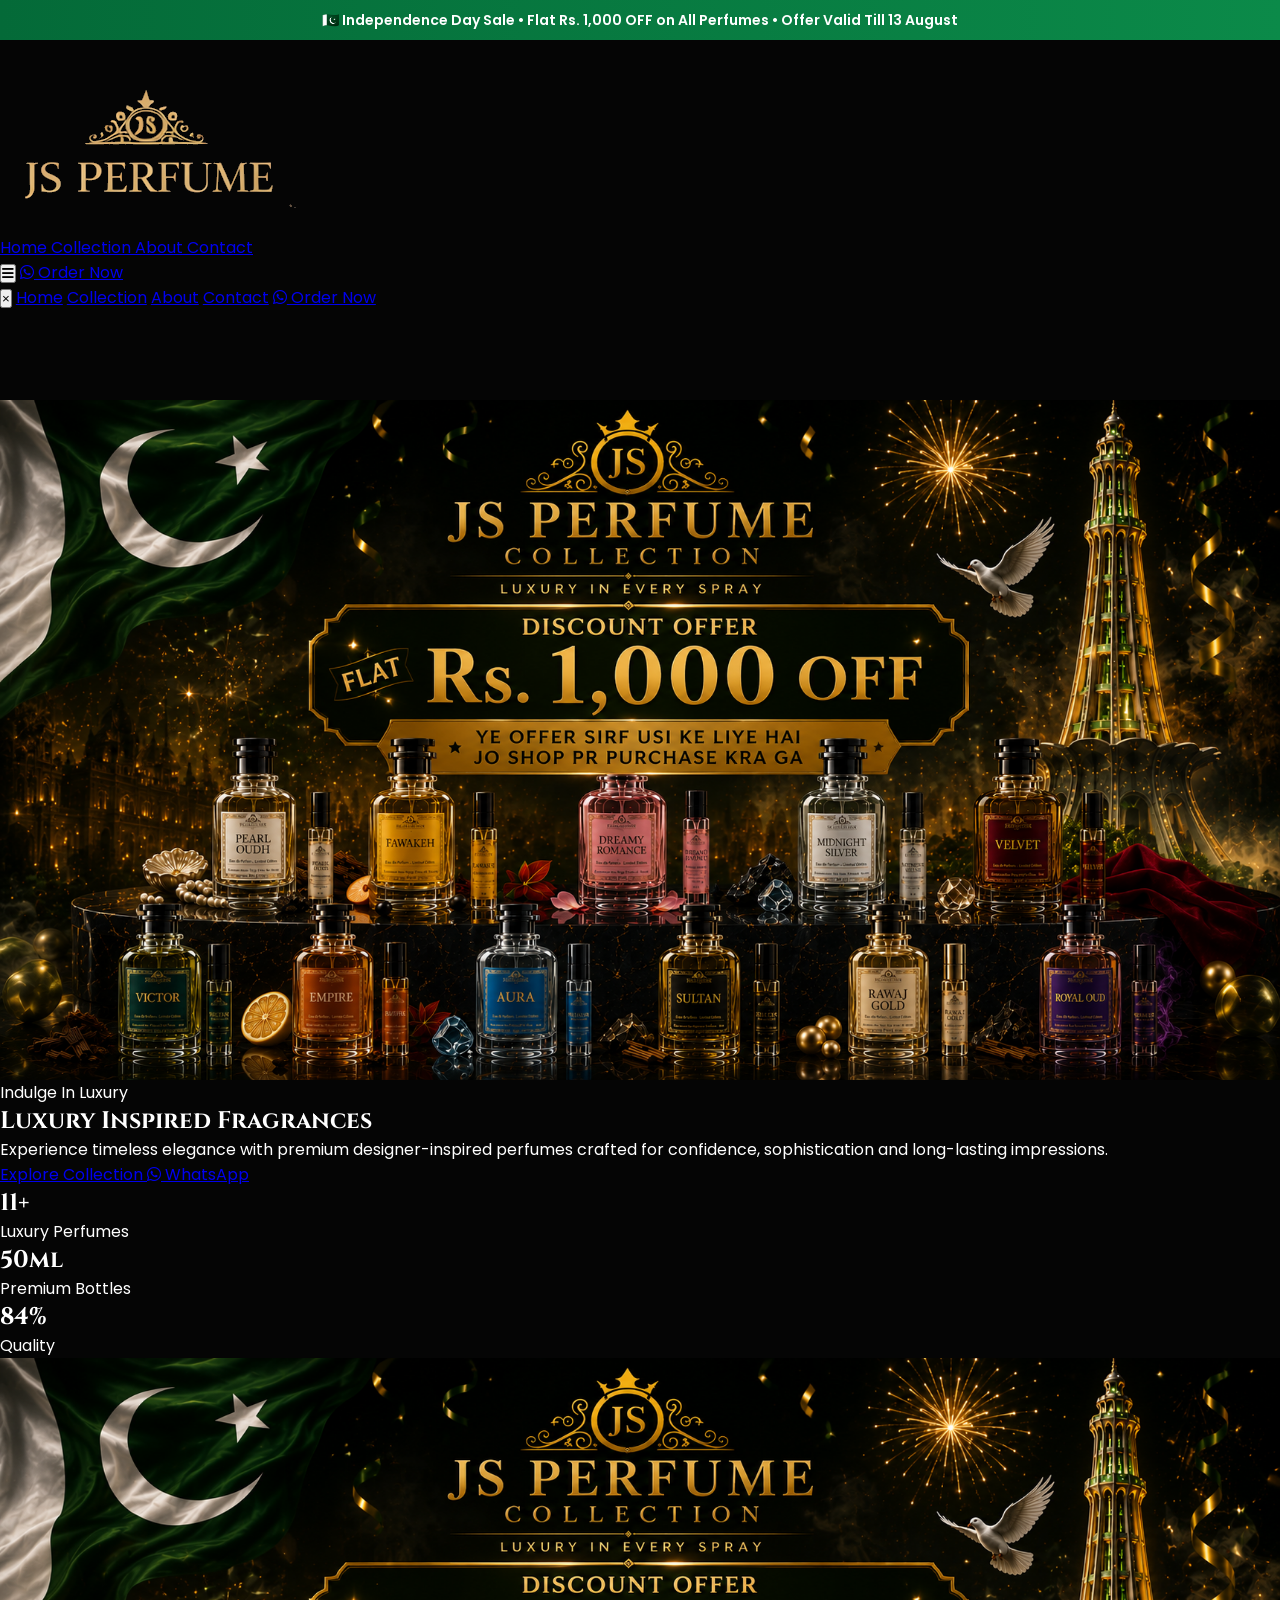
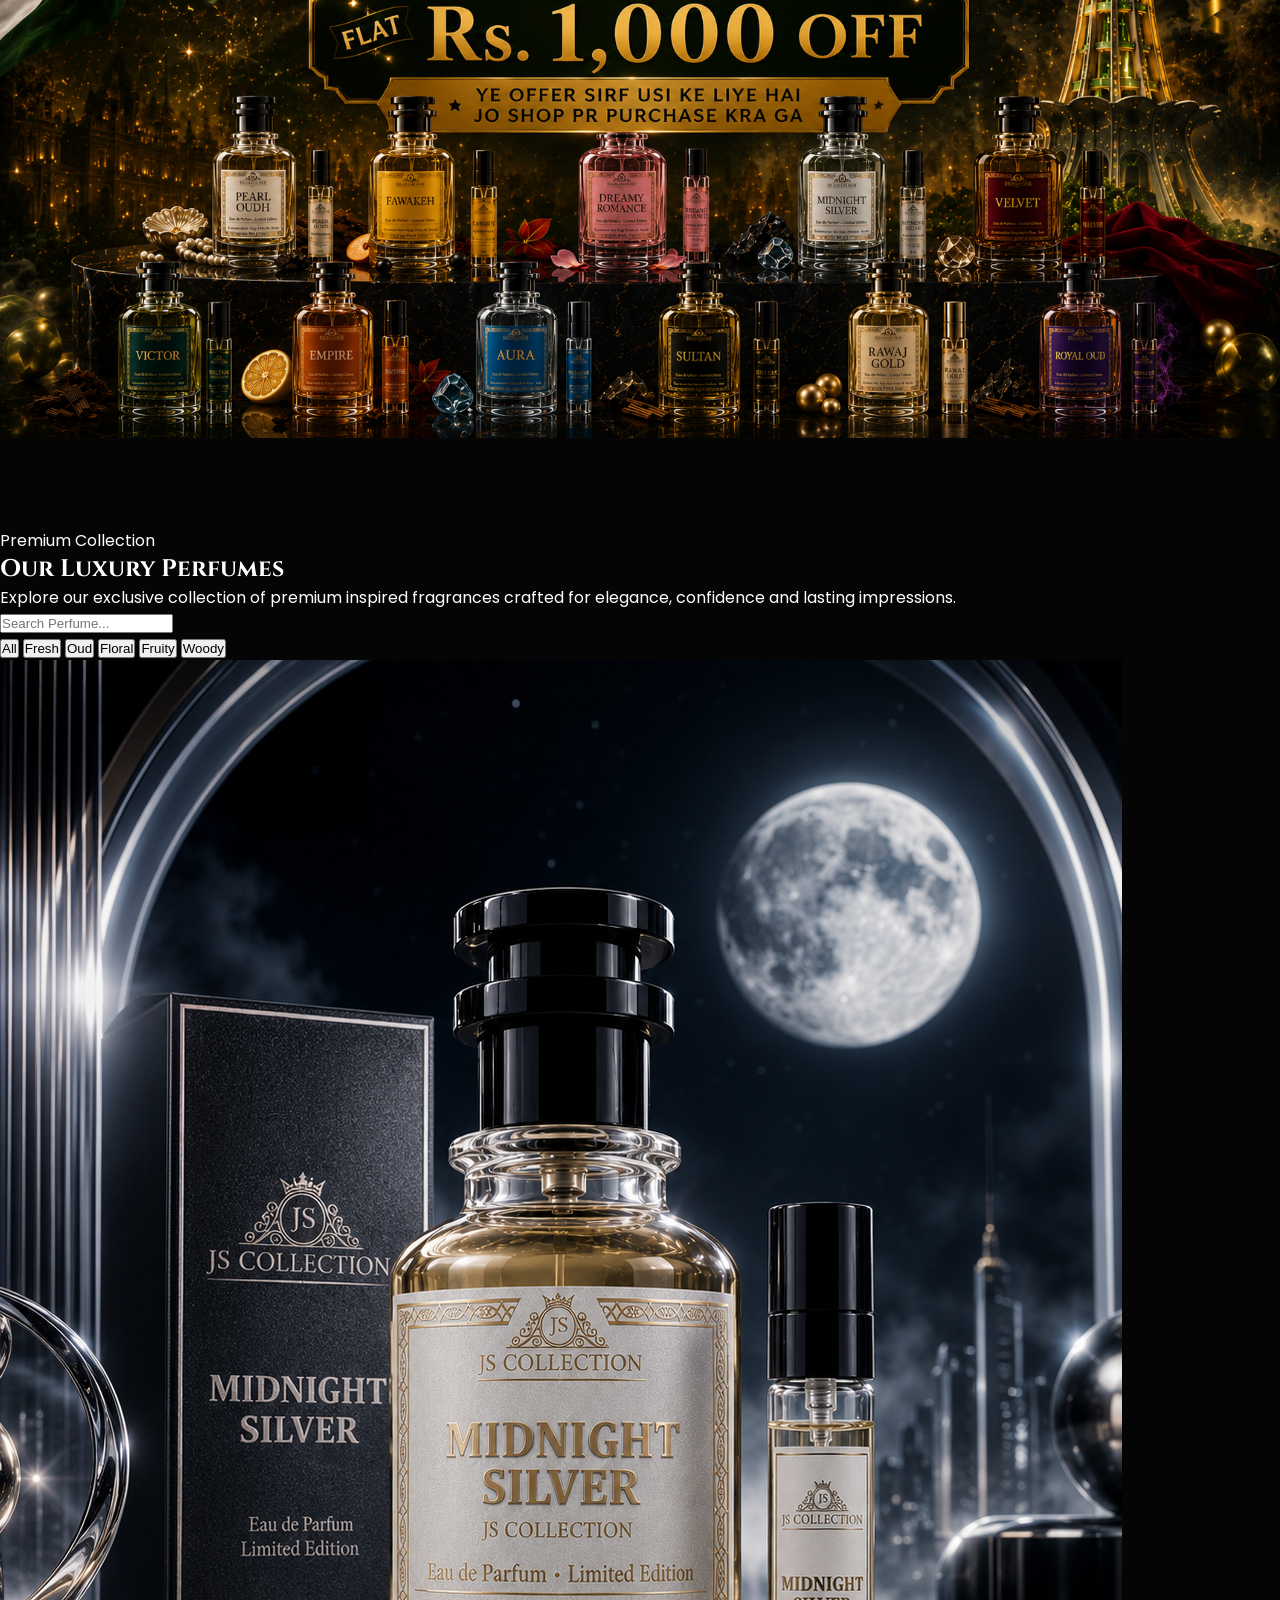
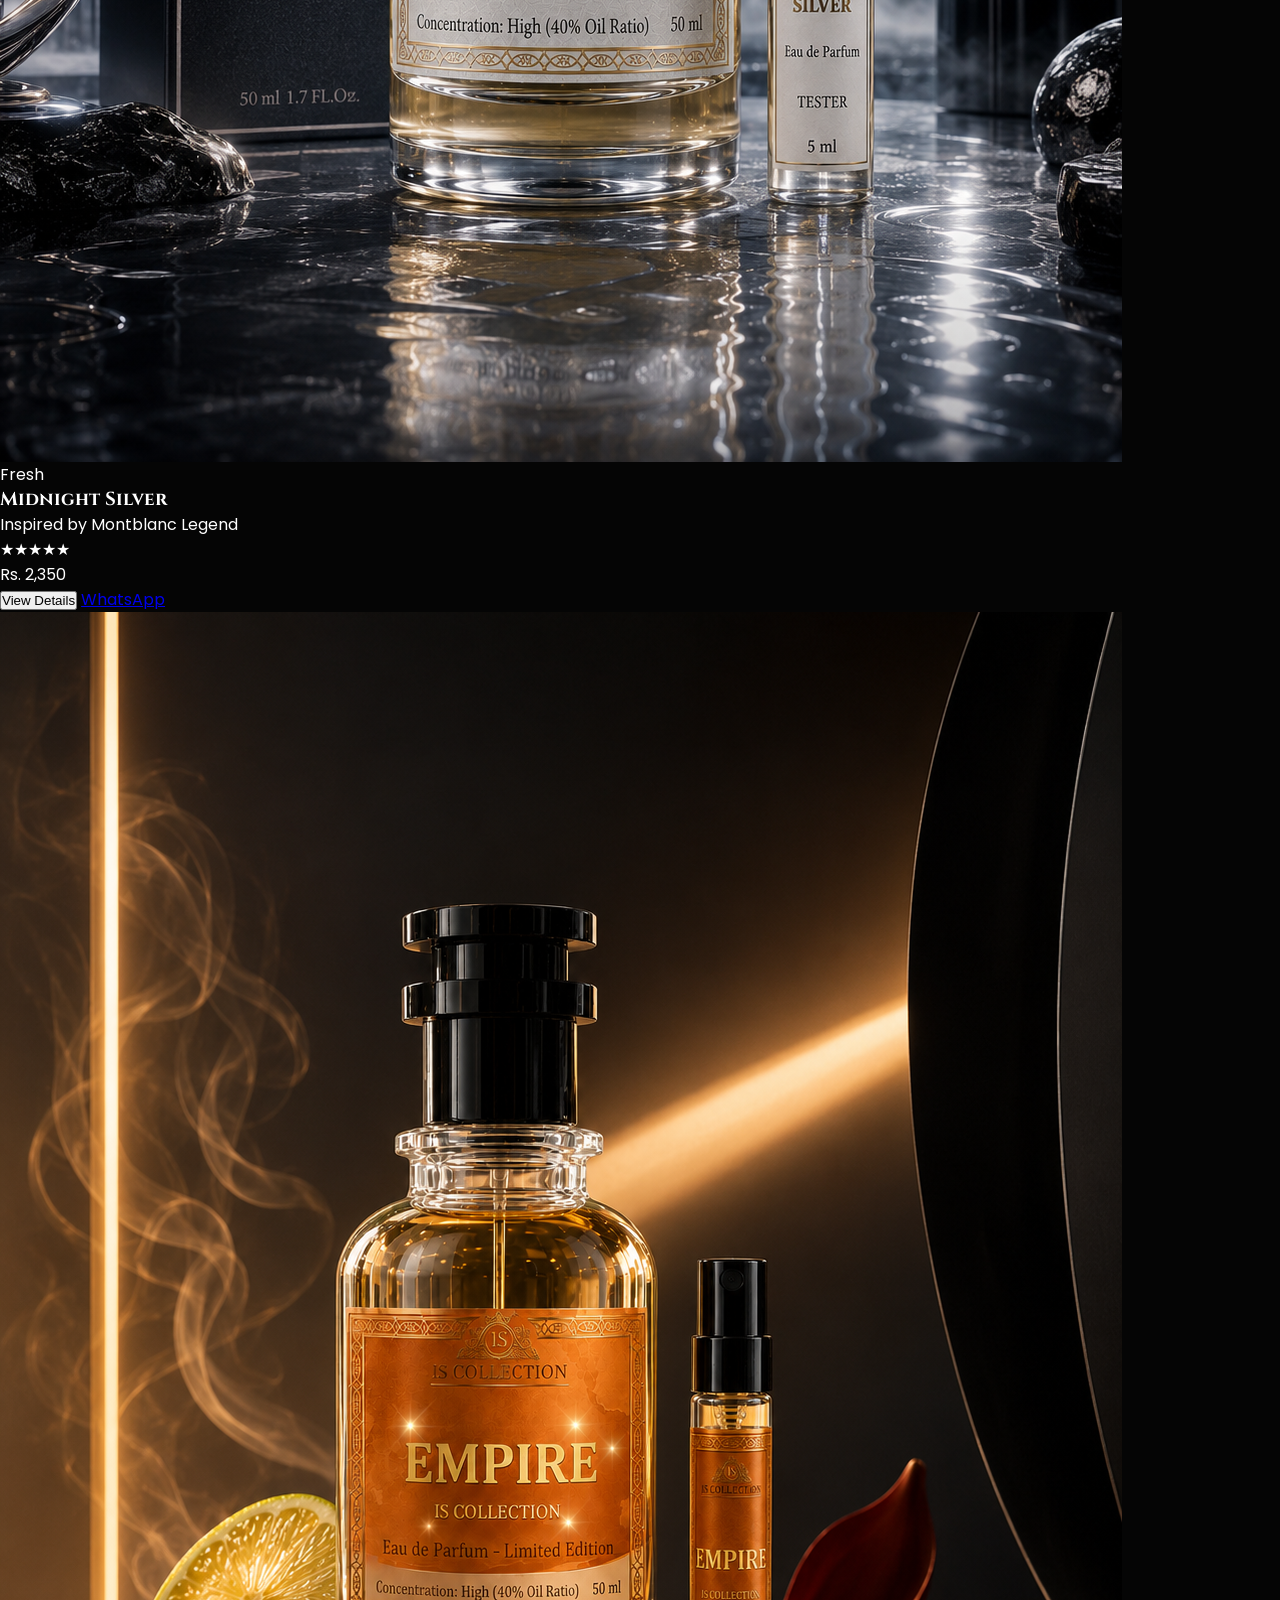
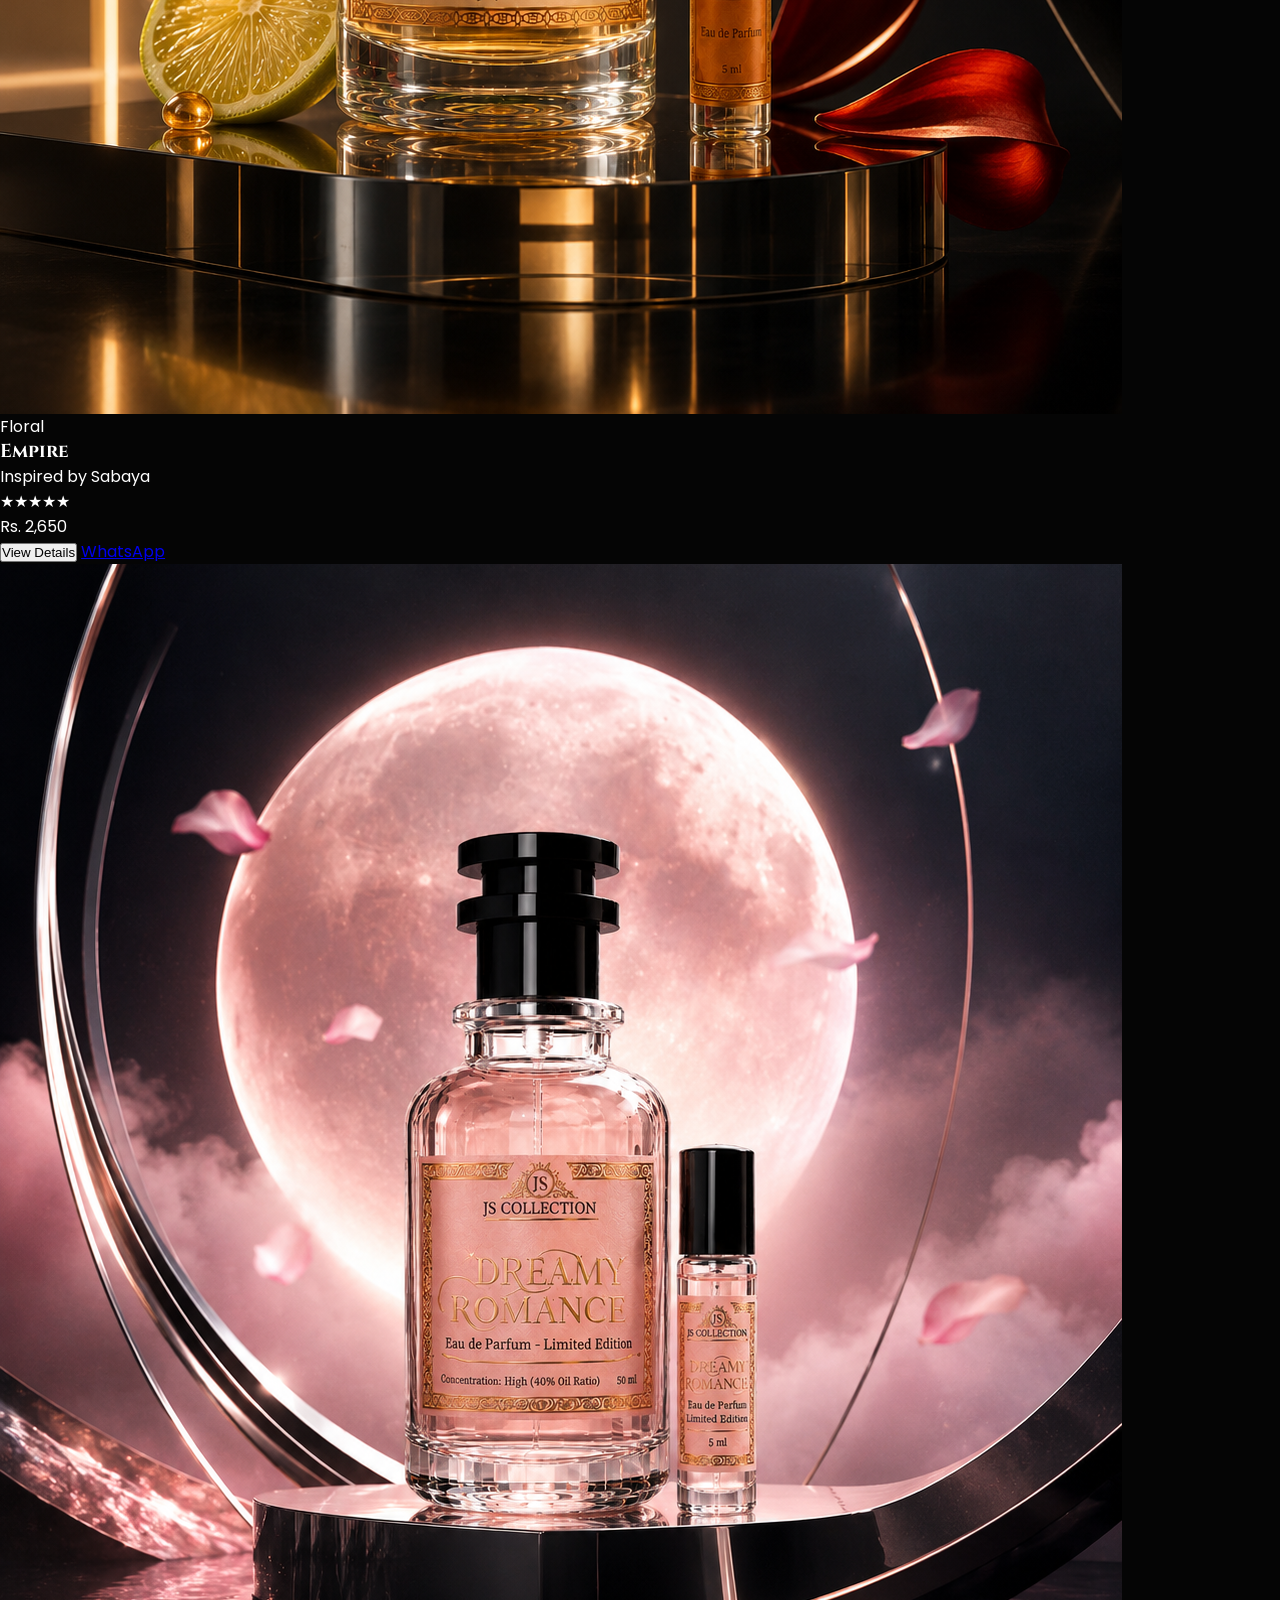
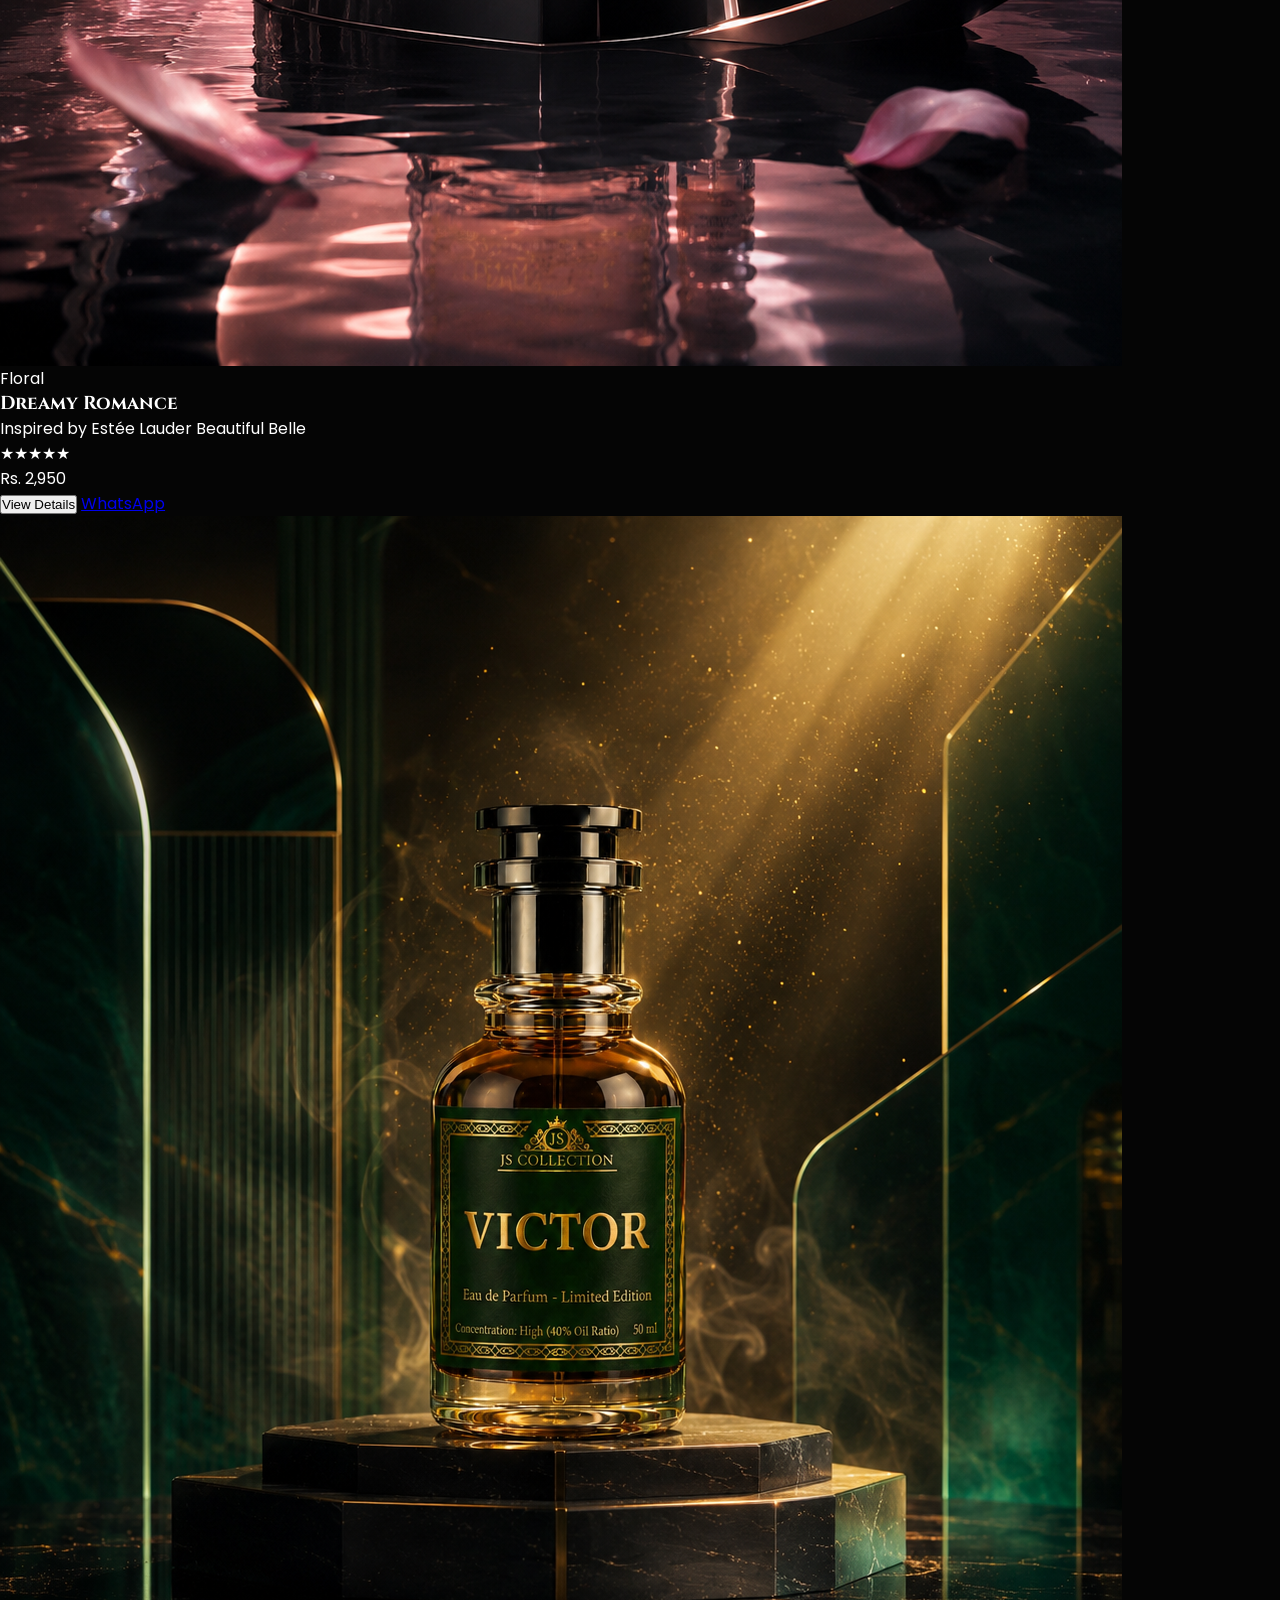
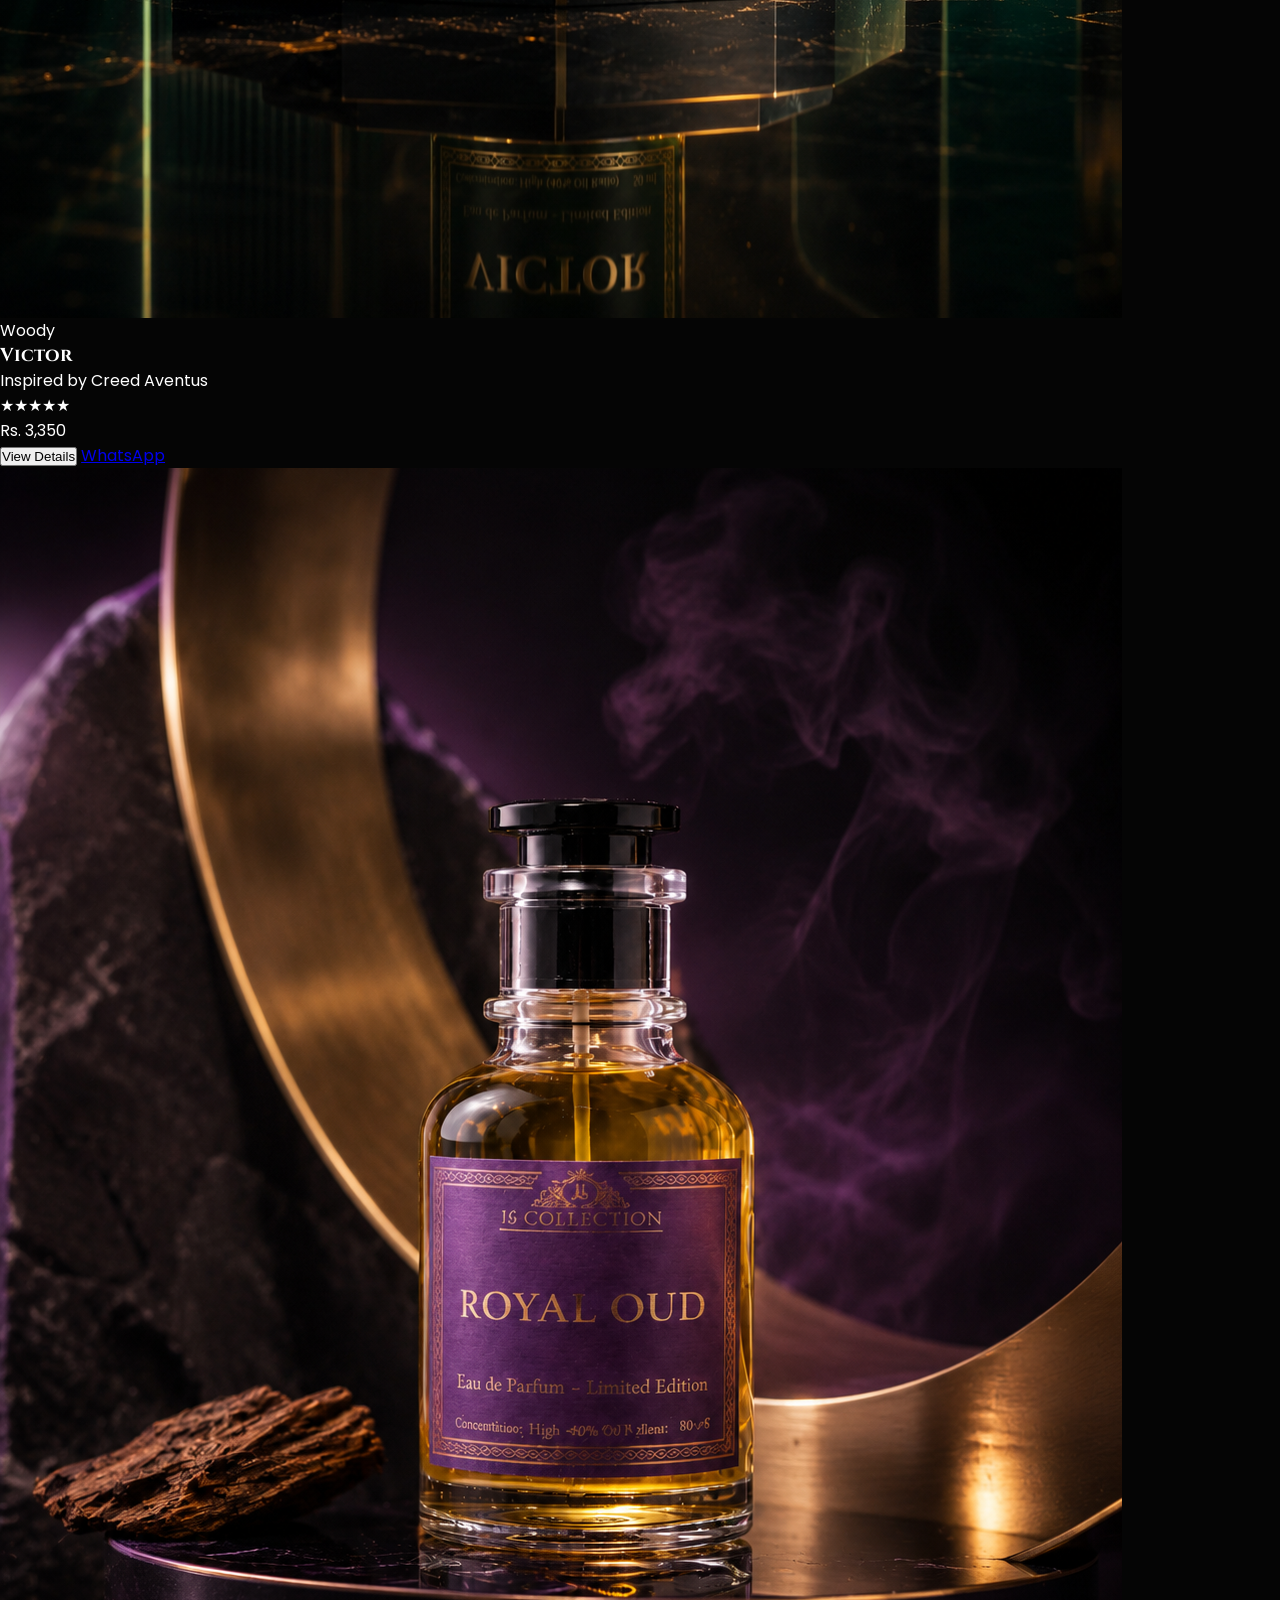
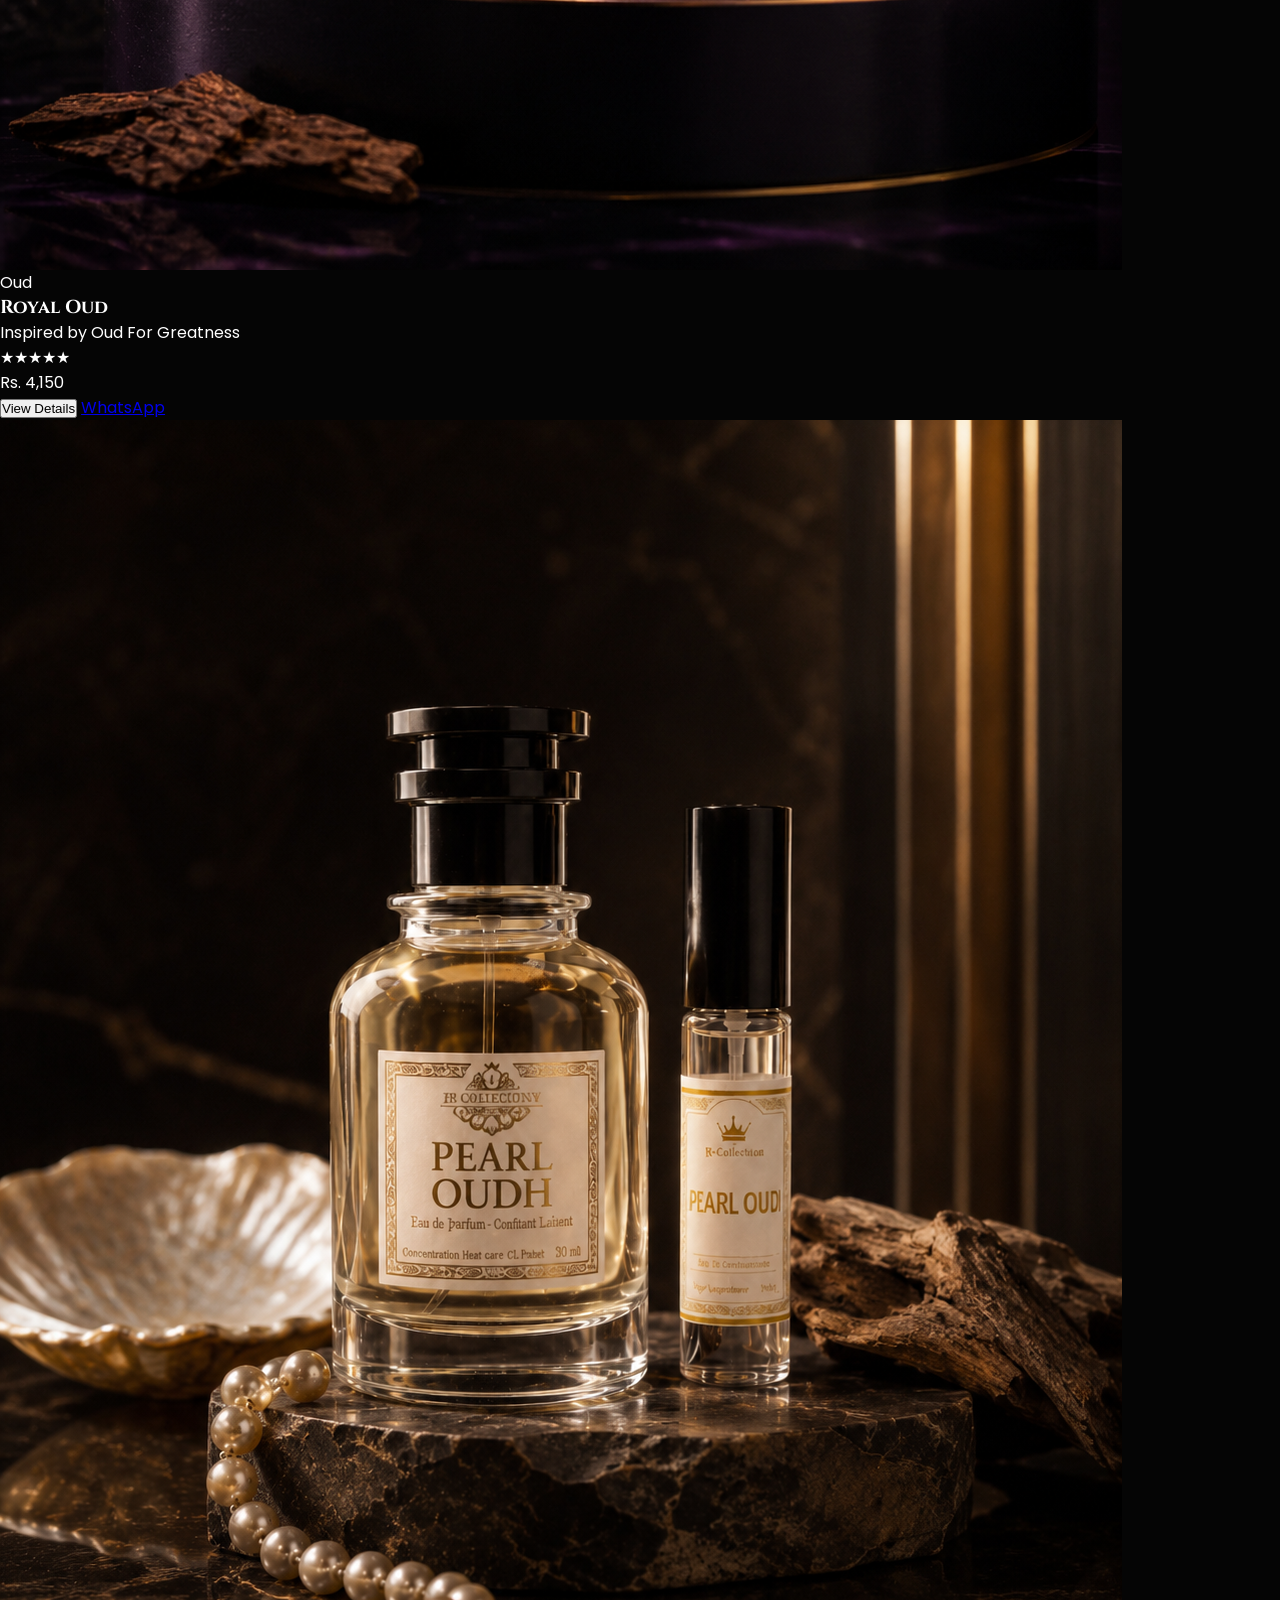
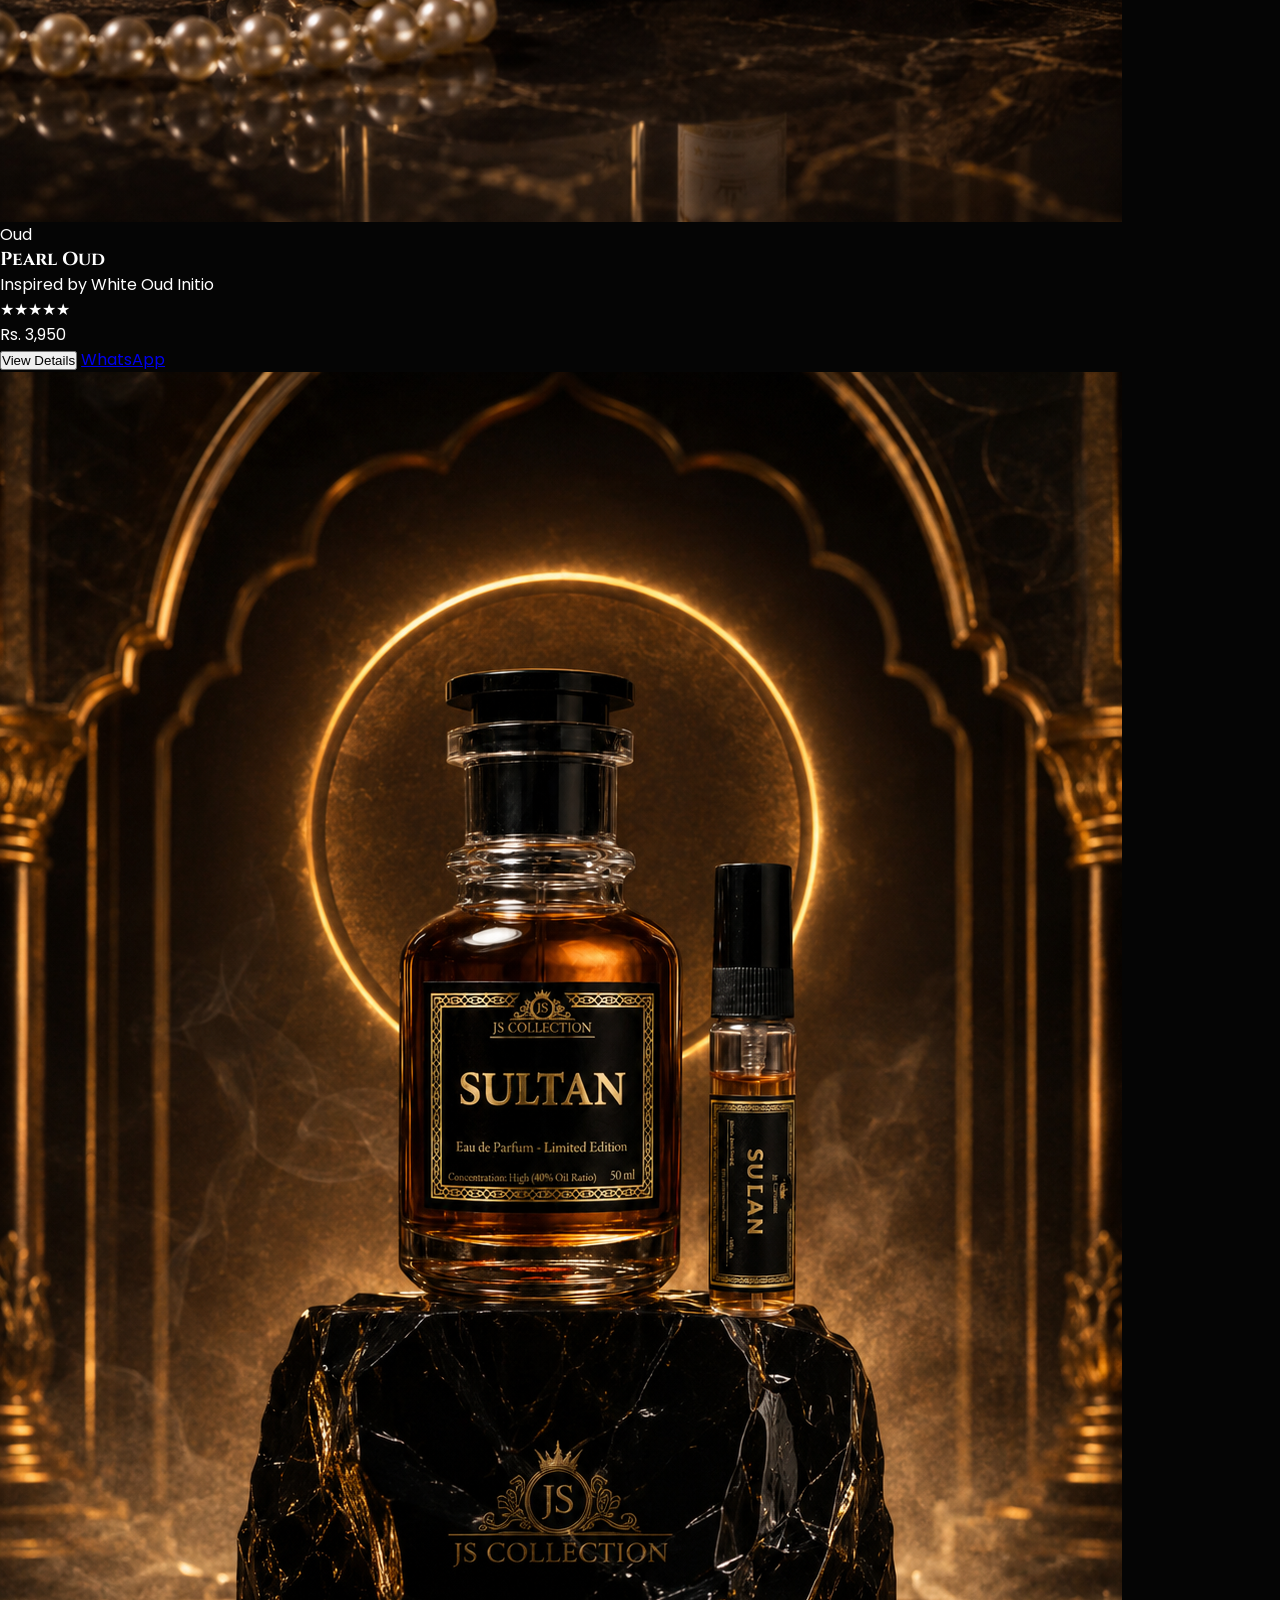
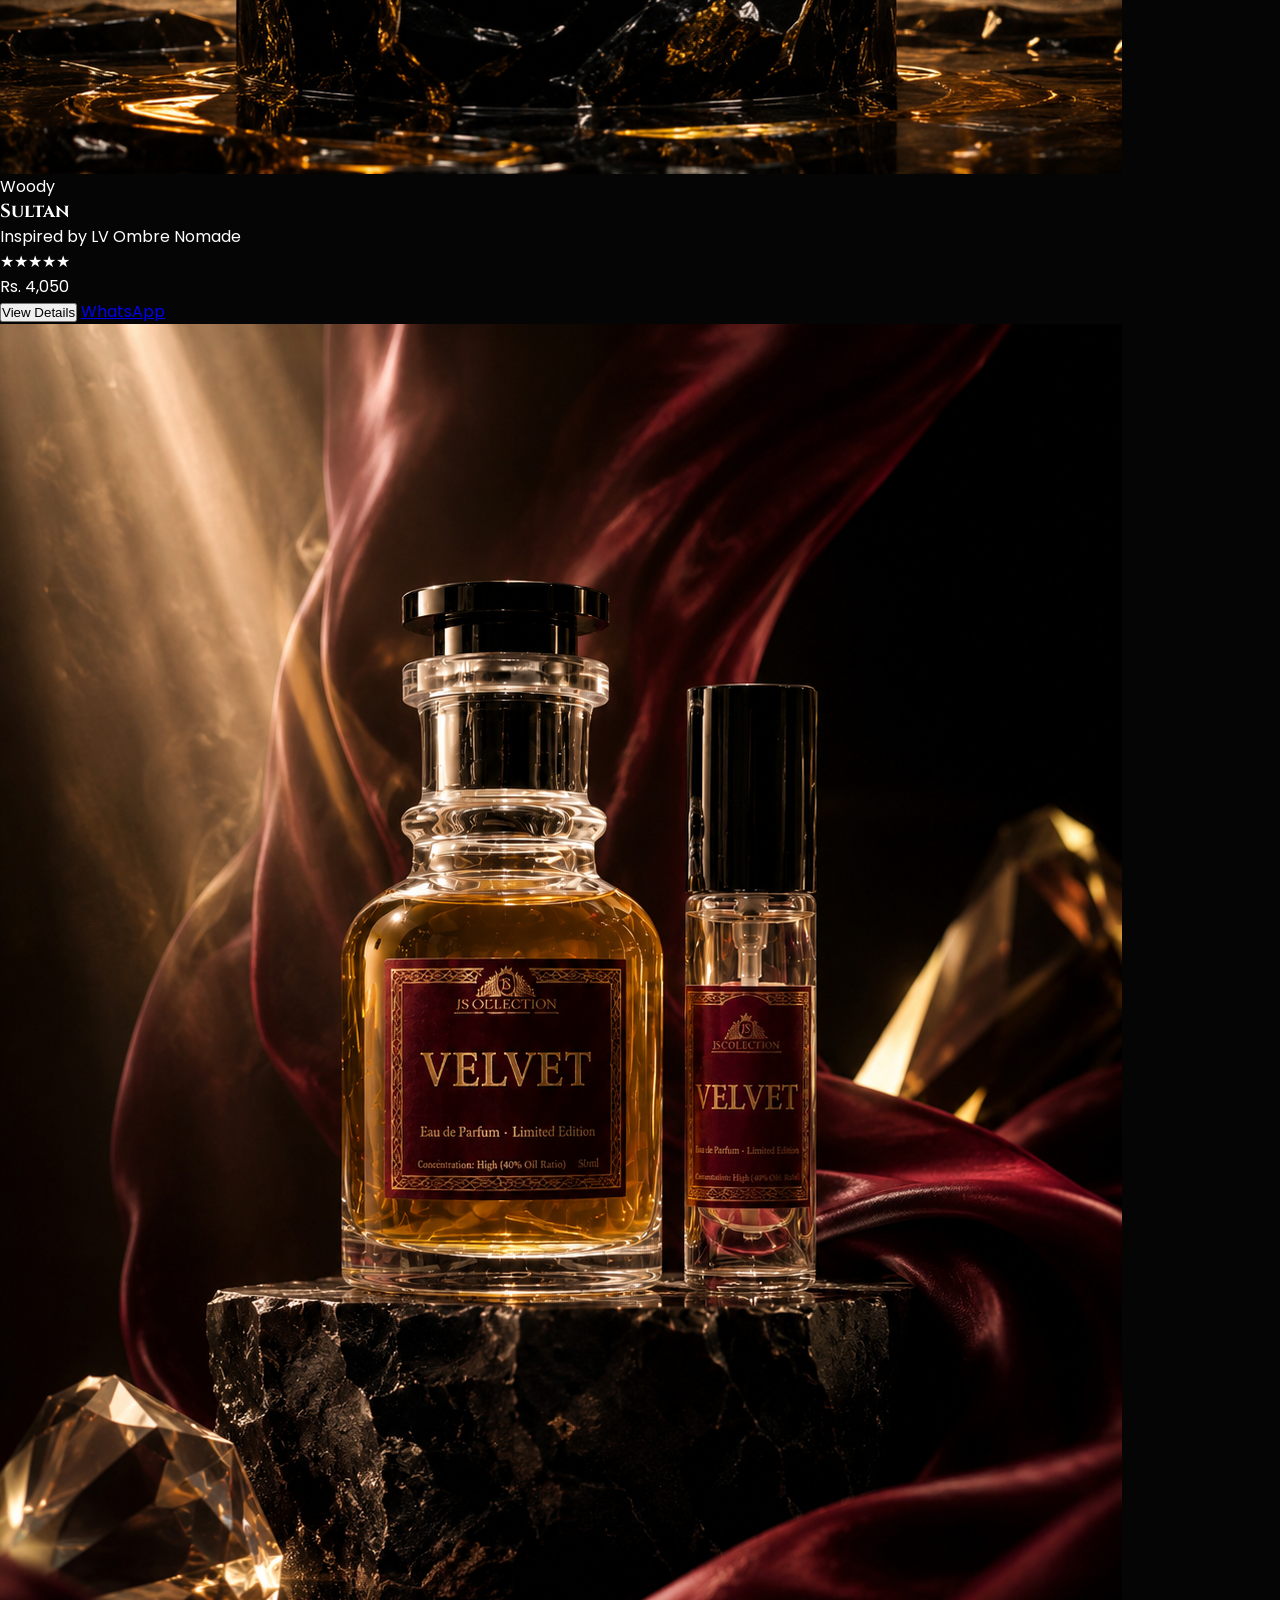
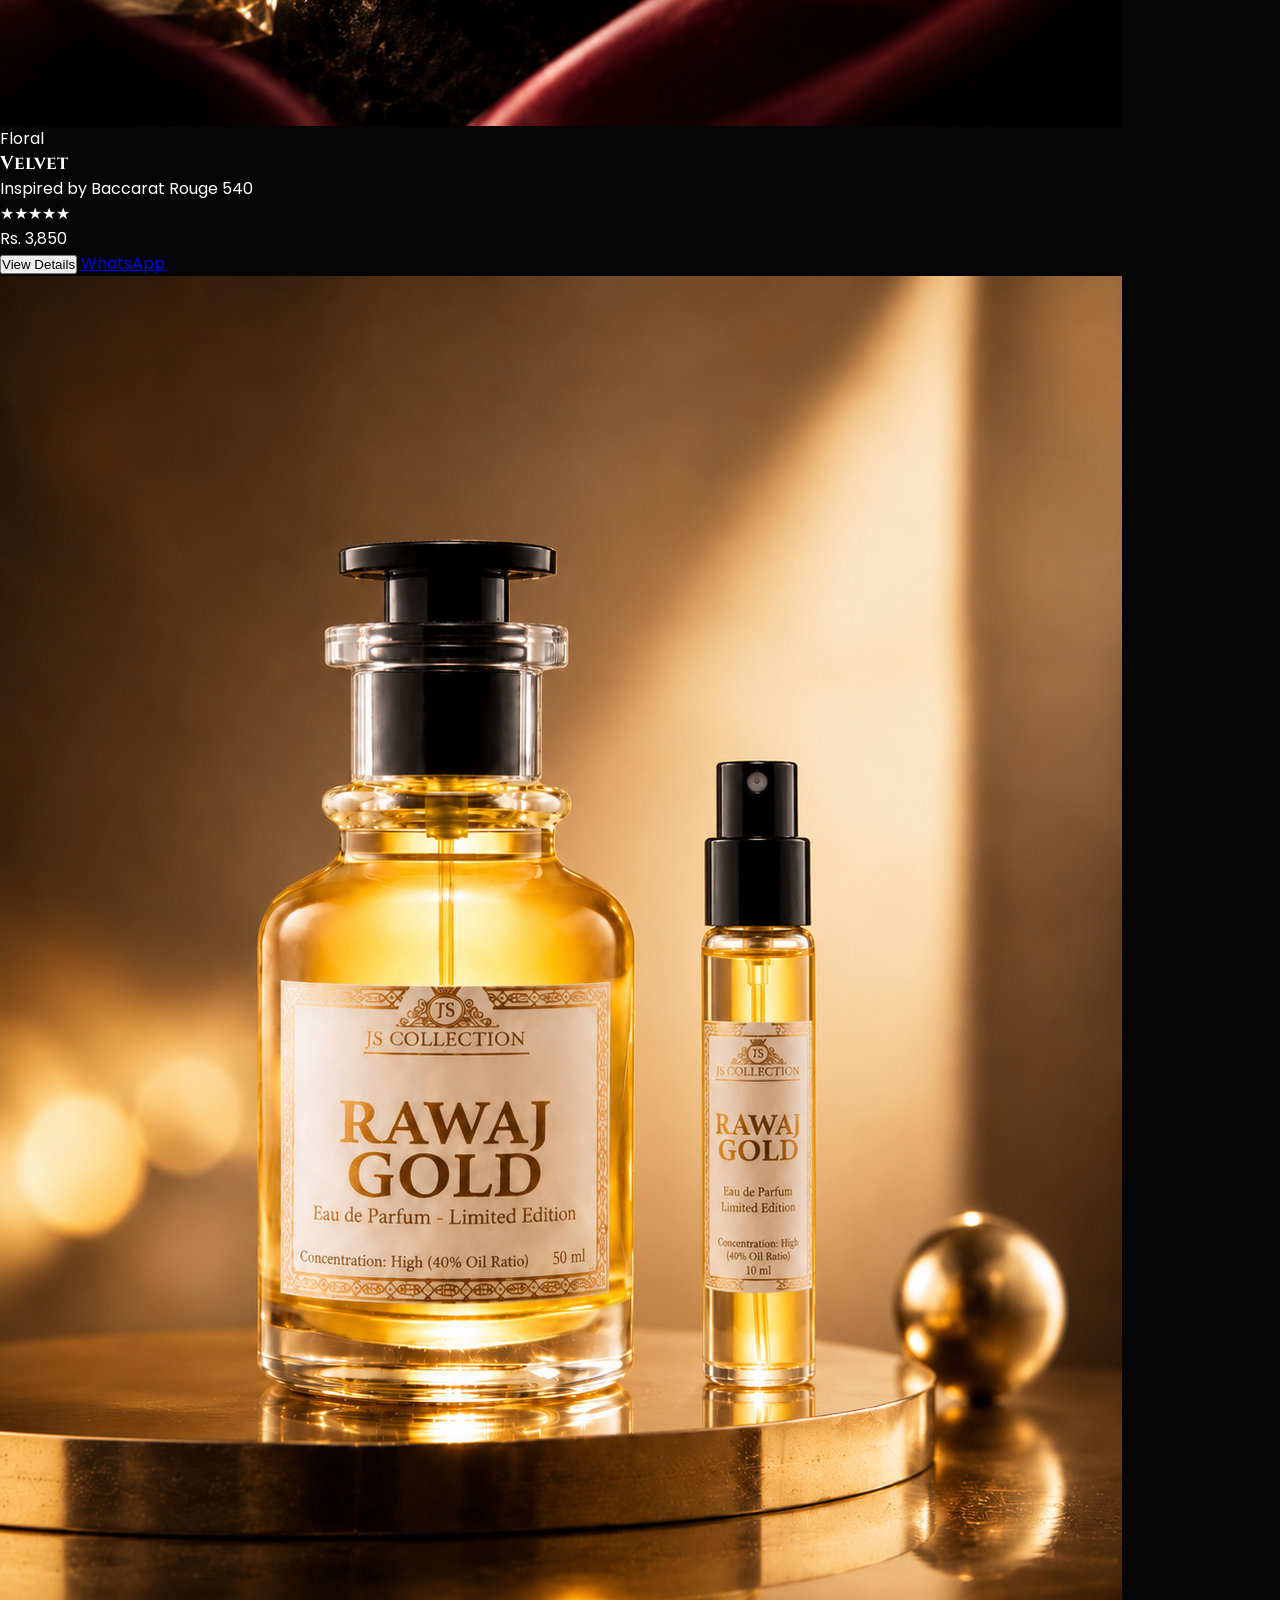
==== index.html @ 5e352d12 "Update announcement bar" ====
<!DOCTYPE html>
<html lang="en">

<head>

    <meta charset="UTF-8">

    <meta name="viewport" content="width=device-width, initial-scale=1.0">

    <title>JS Perfume Collection | Luxury Inspired Fragrances</title>

    <meta name="description"
        content="Luxury inspired perfumes in Pakistan. Premium fragrances with long lasting performance.">

<meta name="keywords"
content="Luxury Perfumes Pakistan, Designer Inspired Perfumes, Long Lasting Perfumes, JS Perfume Collection, Best Perfumes Karachi, Premium Fragrances">

<meta name="author"
content="JS Perfume Collection">

<meta name="robots"
content="index, follow">

<meta name="theme-color"
content="#D4AF37">


    <script src="https://cdn.tailwindcss.com"></script>

    <link rel="preconnect" href="https://fonts.googleapis.com">
<link rel="preconnect" href="https://fonts.gstatic.com" crossorigin>

    <link
        href="https://fonts.googleapis.com/css2?family=Cinzel:wght@500;600;700;800&family=Poppins:wght@300;400;500;600;700&display=swap"
        rel="stylesheet">

    <link rel="stylesheet"
        href="https://cdnjs.cloudflare.com/ajax/libs/font-awesome/6.6.0/css/all.min.css">

    <link rel="stylesheet" href="css/style.css">

    <link rel="icon" type="image/png" href="assets/logo/logo.png">

<link href="https://unpkg.com/aos@2.3.4/dist/aos.css" rel="stylesheet">

<!-- Open Graph -->
<meta property="og:title" content="JS Perfume Collection">
<meta property="og:description" content="Luxury Inspired Perfumes in Pakistan">
<meta property="og:image" content="assets/images/hero-perfume.png">
<meta property="og:type" content="website">

<meta name="twitter:card" content="summary_large_image">
<meta name="twitter:title" content="JS Perfume Collection">
<meta name="twitter:description" content="Luxury Inspired Perfumes">
<meta name="twitter:image" content="assets/images/hero-perfume.png">

<link rel="canonical" href="https://YOUR-DOMAIN.com/">

</head>

<body class="bg-[#060606] text-white overflow-x-hidden">

<div class="announcement-bar">
🇵🇰 Independence Day Sale • Flat Rs. 1,000 OFF on All Perfumes • Offer Valid Till 13 August
</div>

    <div id="loader" class="fixed inset-0 bg-[#050505] flex items-center justify-center z-[9999]">

    <div class="text-center">

<img
src="assets/logo/logo.png"
alt="JS Perfume Collection Logo"
class="h-28 mx-auto animate-pulse">

        <div class="w-14 h-14 border-4 border-yellow-500 border-t-transparent rounded-full animate-spin mx-auto mt-8"></div>

        <p class="text-yellow-400 tracking-[6px] mt-8 uppercase">
            Loading Luxury...
        </p>

    </div>

</div>

 <!-- SCROLL PROGRESS BAR -->
    <div id="progressBar"></div>
    
<!-- ================= NAVBAR ================= -->

<header class="fixed top-10 left-0 w-full z-50 bg-black/70 backdrop-blur-lg border-b border-yellow-700/20">

<div class="max-w-7xl mx-auto flex items-center justify-between px-6 py-4">

<a href="#">

<img src="assets/logo/logo.png"
class="h-16">

</a>

<nav class="hidden lg:flex items-center gap-10">

<a href="#"
class="hover:text-yellow-400 duration-300">

Home

</a>

<a href="#collection"
class="hover:text-yellow-400 duration-300">

Collection

</a>

<a href="#about"
class="hover:text-yellow-400 duration-300">

About

</a>

<a href="#contact"
class="hover:text-yellow-400 duration-300">

Contact

</a>

</nav>

<!-- Mobile Menu Button -->
<button id="menuBtn" class="lg:hidden text-yellow-400 text-3xl">
    <i class="fas fa-bars"></i>
</button>

<a href="https://wa.me/923112211540"
target="_blank"
class="hidden lg:inline-flex bg-yellow-500 hover:bg-yellow-400 text-black font-semibold px-6 py-3 rounded-full">

<i class="fab fa-whatsapp mr-2"></i>

Order Now

</a>

</div>

</header>

<!-- ================= MOBILE MENU ================= -->

<div id="mobileMenu"
    class="hidden fixed top-0 left-0 w-full h-screen bg-black z-40 flex flex-col items-center justify-center space-y-8 text-2xl">

    <button id="closeMenu"
        class="absolute top-6 right-8 text-yellow-400 text-4xl">
        &times;
    </button>

    <a href="#" class="mobile-link">Home</a>

    <a href="#collection" class="mobile-link">Collection</a>

    <a href="#about" class="mobile-link">About</a>

    <a href="#contact" class="mobile-link">Contact</a>

    <a href="https://wa.me/923112211540"
        target="_blank"
        class="bg-yellow-500 text-black px-8 py-4 rounded-full font-bold">

        <i class="fab fa-whatsapp mr-2"></i>

        Order Now

    </a>

</div>


<!-- ================= HERO ================= -->

<section class="relative min-h-screen flex items-center" data-aos="fade-up">

<div class="absolute inset-0">

<img src="assets/images/offer-banner.jpg"
class="w-full h-full object-cover opacity-40">

<div class="absolute inset-0 bg-black/70"></div>

</div>

<div class="relative max-w-7xl mx-auto px-6 grid lg:grid-cols-2 gap-16 items-center">

<div>

<span
class="tracking-[8px] uppercase text-yellow-500 text-sm">

Indulge In Luxury

</span>

<h1
class="text-5xl md:text-7xl font-bold leading-tight mt-5"
style="font-family:Cinzel;">

Luxury Inspired

<span class="text-yellow-500">

Fragrances

</span>

</h1>

<p
class="text-gray-300 mt-8 text-lg leading-8 max-w-xl">

Experience timeless elegance with premium designer-inspired perfumes crafted for confidence, sophistication and long-lasting impressions.

</p>

<div class="flex flex-wrap gap-5 mt-10">

<a href="#collection"
class="bg-yellow-500 hover:bg-yellow-400 text-black font-semibold px-8 py-4 rounded-full">

Explore Collection

</a>

<a href="https://wa.me/923112211540"
target="_blank"
class="border border-yellow-500 px-8 py-4 rounded-full hover:bg-yellow-500 hover:text-black duration-300">

<i class="fab fa-whatsapp mr-2"></i>

WhatsApp

</a>

</div>

<div class="grid grid-cols-3 gap-8 mt-16">

<div>

<h2 id="countPerfumes" class="text-yellow-400 text-3xl font-bold">

0

</h2>

<p class="text-gray-400">

Luxury Perfumes

</p>

</div>

<div>

<h2 id="countBottle" class="text-yellow-400 text-3xl font-bold">

0

</h2>

<p class="text-gray-400">

Premium Bottles

</p>

</div>

<div>

<h2 id="countQuality" class="text-yellow-400 text-3xl font-bold">

0

</h2>

<p class="text-gray-400">

Quality

</p>

</div>

</div>

</div>

<div class="hidden lg:flex justify-center">

<img src="assets/images/offer-banner.jpg"
class="w-[550px] floating">

</div>

</div>

</section>

<section id="collection" class="py-24 bg-[#0b0b0b]" data-aos="fade-up">

<div class="max-w-7xl mx-auto px-6">

<div class="text-center">

<p class="text-yellow-500 tracking-[6px] uppercase">
Premium Collection
</p>

<h2 class="text-5xl font-bold mt-4" style="font-family:Cinzel;">
Our Luxury Perfumes
</h2>

<p class="text-gray-400 mt-5 max-w-2xl mx-auto">
Explore our exclusive collection of premium inspired fragrances crafted for elegance, confidence and lasting impressions.
</p>

</div>

<div class="mt-14 flex justify-center">

<input
id="searchInput"
type="text"
placeholder="Search Perfume..."
class="w-full max-w-xl bg-[#111] border border-yellow-600 rounded-full px-7 py-4 outline-none focus:border-yellow-400">

</div>

<div class="flex flex-wrap justify-center gap-4 mt-10">

<button class="filter-btn active">All</button>

<button class="filter-btn">Fresh</button>

<button class="filter-btn">Oud</button>

<button class="filter-btn">Floral</button>

<button class="filter-btn">Fruity</button>

<button class="filter-btn">Woody</button>

</div>

<div id="productsGrid"
class="grid lg:grid-cols-4 md:grid-cols-2 gap-8 mt-16">

</div>

</div>

</section>

<!-- ================= ABOUT ================= -->

<section id="about" class="py-24 bg-black">

<div class="max-w-7xl mx-auto px-6 grid lg:grid-cols-2 gap-16 items-center">

<div>

<img
src="assets/images/about-perfume.png"
loading="lazy"
alt="Luxury Perfume Bottle"
class="rounded-3xl shadow-2xl w-full">

</div>

<div>

<p class="uppercase tracking-[6px] text-yellow-500">
About Us
</p>

<h2 class="text-5xl font-bold mt-4" style="font-family:Cinzel;">
JS Perfume Collection
</h2>

<p class="text-gray-400 mt-8 leading-8">

At JS Perfume Collection, we believe luxury should be affordable for everyone.

Our premium inspired fragrances are crafted to provide exceptional quality, long-lasting performance and unforgettable impressions.

From fresh everyday scents to luxurious oud masterpieces, every bottle is designed to elevate your style and confidence.

</p>

<div class="grid grid-cols-2 gap-6 mt-10">

<div class="bg-[#111] rounded-2xl p-6">

<h3 class="text-yellow-400 text-3xl font-bold">11+</h3>

<p class="text-gray-400 mt-2">
Luxury Perfumes
</p>

</div>

<div class="bg-[#111] rounded-2xl p-6">

<h3 class="text-yellow-400 text-3xl font-bold">50ml</h3>

<p class="text-gray-400 mt-2">
Premium Bottles
</p>

</div>

<div class="bg-[#111] rounded-2xl p-6">

<h3 class="text-yellow-400 text-3xl font-bold">2-4 Days</h3>

<p class="text-gray-400 mt-2">
Fast Delivery
</p>

</div>

<div class="bg-[#111] rounded-2xl p-6">

<h3 class="text-yellow-400 text-3xl font-bold">100%</h3>

<p class="text-gray-400 mt-2">
Premium Quality
</p>

</div>

</div>

</div>

</div>

</section>

<!-- ================= GALLERY ================= -->

<section id="gallery" class="py-24 bg-black" data-aos="fade-up">

<div class="max-w-7xl mx-auto px-6">

<div class="text-center">

<p class="uppercase tracking-[6px] text-yellow-500">
Luxury Gallery
</p>

<h2 class="text-5xl font-bold mt-4" style="font-family:Cinzel;">
Our Premium Collection
</h2>

<p class="text-gray-400 mt-6 max-w-2xl mx-auto">
Discover our luxury inspired fragrances crafted with elegance, sophistication and long-lasting impressions.
</p>

</div>

<div class="grid lg:grid-cols-3 md:grid-cols-2 gap-8 mt-16">

<img src="assets/images/gallery1.jpg"
loading="lazy"
alt="Luxury Perfume"
class="rounded-3xl h-80 w-full object-cover hover:scale-105 duration-500 cursor-pointer">

<img src="assets/images/gallery2.jpg"
loading="lazy"
alt="Luxury Perfume"
class="rounded-3xl h-80 w-full object-cover hover:scale-105 duration-500 cursor-pointer">

<img src="assets/images/gallery3.jpg"
loading="lazy"
alt="Luxury Perfume"
class="rounded-3xl h-80 w-full object-cover hover:scale-105 duration-500 cursor-pointer">

<img src="assets/images/gallery4.jpg"
loading="lazy"
alt="Luxury Perfume"
class="rounded-3xl h-80 w-full object-cover hover:scale-105 duration-500 cursor-pointer">

<img src="assets/images/gallery5.jpg"
loading="lazy"
alt="Luxury Perfume"
class="rounded-3xl h-80 w-full object-cover hover:scale-105 duration-500 cursor-pointer">

<img src="assets/images/gallery6.jpg"
loading="lazy"
alt="Luxury Perfume"
class="rounded-3xl h-80 w-full object-cover hover:scale-105 duration-500 cursor-pointer">

</div>

</div>

</section>

<!-- ================= WHY CHOOSE US ================= -->

<section class="py-24 bg-[#0b0b0b]" data-aos="fade-left">

<div class="max-w-7xl mx-auto px-6">

<div class="text-center">

<p class="uppercase tracking-[6px] text-yellow-500">

Why Choose Us

</p>

<h2 class="text-5xl font-bold mt-4" style="font-family:Cinzel;">

Luxury Without Compromise

</h2>

<p class="text-gray-400 mt-6 max-w-3xl mx-auto">

Experience premium fragrances inspired by world-famous perfumes, crafted with exceptional quality and lasting performance.

</p>

</div>

<div class="grid lg:grid-cols-4 md:grid-cols-2 gap-8 mt-16">

<div class="bg-[#111] rounded-3xl p-8 text-center hover:border border-yellow-500 duration-300">

<i class="fas fa-gem text-5xl text-yellow-400"></i>

<h3 class="text-2xl font-bold mt-6">
Premium Quality
</h3>

<p class="text-gray-400 mt-4">

Luxury inspired perfumes made with premium fragrance oils.

</p>

</div>

<div class="bg-[#111] rounded-3xl p-8 text-center hover:border border-yellow-500 duration-300">

<i class="fas fa-truck text-5xl text-yellow-400"></i>

<h3 class="text-2xl font-bold mt-6">
Fast Delivery
</h3>

<p class="text-gray-400 mt-4">

Free Delivery in Karachi with nationwide shipping in 2–4 working days.

</p>

</div>

<div class="bg-[#111] rounded-3xl p-8 text-center hover:border border-yellow-500 duration-300">

<i class="fas fa-credit-card text-5xl text-yellow-400"></i>

<h3 class="text-2xl font-bold mt-6">
Easy Payments
</h3>

<p class="text-gray-400 mt-4">

Cash on Delivery and Online Payment available.

</p>

</div>

<div class="bg-[#111] rounded-3xl p-8 text-center hover:border border-yellow-500 duration-300">

<i class="fab fa-whatsapp text-5xl text-yellow-400"></i>

<h3 class="text-2xl font-bold mt-6">
24/7 Support
</h3>

<p class="text-gray-400 mt-4">

Order anytime through WhatsApp with quick customer support.

</p>

</div>

</div>

</div>

</section>

<!-- ================= REVIEWS ================= -->

<section class="py-24 bg-black" data-aos="zoom-in">
    
<div class="max-w-7xl mx-auto px-6">

<div class="text-center">

<p class="uppercase tracking-[6px] text-yellow-500">
Testimonials
</p>

<h2 class="text-5xl font-bold mt-4" style="font-family:Cinzel;">
What Our Customers Say
</h2>

<p class="text-gray-400 mt-6 max-w-2xl mx-auto">
Thousands of fragrance lovers trust JS Perfume Collection for premium quality and long-lasting luxury scents.
</p>

</div>

<div class="grid lg:grid-cols-3 gap-8 mt-16">

<div class="bg-[#111] rounded-3xl p-8 border border-yellow-700">

<div class="text-yellow-400 text-2xl">
★★★★★
</div>

<p class="text-gray-300 mt-6 italic">
"I ordered Midnight Silver and honestly the fragrance lasts all day. Premium quality!"
</p>

<h4 class="mt-8 font-bold text-yellow-400">
Ahmed Khan
</h4>

<p class="text-gray-500 text-sm">
Verified Customer
</p>

</div>

<div class="bg-[#111] rounded-3xl p-8 border border-yellow-700">

<div class="text-yellow-400 text-2xl">
★★★★★
</div>

<p class="text-gray-300 mt-6 italic">
"Beautiful packaging, amazing scent and fast delivery. Highly recommended."
</p>

<h4 class="mt-8 font-bold text-yellow-400">
Sara Ali
</h4>

<p class="text-gray-500 text-sm">
Verified Customer
</p>

</div>

<div class="bg-[#111] rounded-3xl p-8 border border-yellow-700">

<div class="text-yellow-400 text-2xl">
★★★★★
</div>

<p class="text-gray-300 mt-6 italic">
"Luxury perfume at a very reasonable price. I will definitely order again."
</p>

<h4 class="mt-8 font-bold text-yellow-400">
Usman Malik
</h4>

<p class="text-gray-500 text-sm">
Verified Customer
</p>

</div>

</div>

</div>

</section>

<!-- ================= FAQ ================= -->

<section id="faq" data-aos="fade-up">

<div class="max-w-4xl mx-auto px-6">

<div class="text-center">

<p class="uppercase tracking-[6px] text-yellow-500">
FAQ
</p>

<h2 class="text-5xl font-bold mt-4" style="font-family:Cinzel;">
Frequently Asked Questions
</h2>

</div>

<div class="space-y-5 mt-16">

<div class="bg-[#111] p-6 rounded-2xl">
<h3 class="text-xl text-yellow-400 font-bold">
How long does delivery take?
</h3>
<p class="text-gray-400 mt-3">
2–4 Working Days.
</p>
</div>

<div class="bg-[#111] p-6 rounded-2xl">
<h3 class="text-xl text-yellow-400 font-bold">
Do you offer Cash on Delivery?
</h3>
<p class="text-gray-400 mt-3">
Yes. COD and Online Payment both are available.
</p>
</div>

<div class="bg-[#111] p-6 rounded-2xl">
<h3 class="text-xl text-yellow-400 font-bold">
Is delivery free?
</h3>
<p class="text-gray-400 mt-3">
Free Delivery in Karachi.
</p>
</div>

<div class="bg-[#111] p-6 rounded-2xl">
<h3 class="text-xl text-yellow-400 font-bold">
Bottle Size?
</h3>
<p class="text-gray-400 mt-3">
Every perfume comes in a premium 50ml bottle.
</p>
</div>

</div>

</div>

</section>

<!-- ================= CONTACT ================= -->

<section id="contact" data-aos="fade-up">

<div class="max-w-6xl mx-auto px-6">

<div class="text-center">

<p class="uppercase tracking-[6px] text-yellow-500">
Contact
</p>

<h2 class="text-5xl font-bold mt-4" style="font-family:Cinzel;">
Get In Touch
</h2>

</div>

<div class="grid lg:grid-cols-3 gap-8 mt-16">

<div class="bg-[#111] rounded-3xl p-8 text-center">

<i class="fab fa-whatsapp text-5xl text-yellow-400"></i>

<h3 class="mt-6 text-2xl font-bold">
WhatsApp
</h3>

<p class="text-gray-400 mt-3">
+92 311 2211540
</p>

</div>

<div class="bg-[#111] rounded-3xl p-8 text-center">

<i class="fas fa-truck text-5xl text-yellow-400"></i>

<h3 class="mt-6 text-2xl font-bold">
Delivery
</h3>

<p class="text-gray-400 mt-3">
Free in Karachi
</p>

</div>

<div class="bg-[#111] rounded-3xl p-8 text-center">

<i class="fas fa-credit-card text-5xl text-yellow-400"></i>

<h3 class="mt-6 text-2xl font-bold">
Payment
</h3>

<p class="text-gray-400 mt-3">
COD & Online Payment
</p>

</div>

<div class="lg:col-span-3 text-center mt-10">

<a href="https://wa.me/923112211540"

target="_blank"

class="inline-block bg-yellow-500 hover:bg-yellow-400 text-black font-bold px-10 py-5 rounded-full">

<i class="fab fa-whatsapp mr-2"></i>

Order on WhatsApp

</a>

</div>

</div>

</div>

</section>



<!-- ================= PRODUCT MODAL ================= -->

<div id="productModal" class="fixed inset-0 bg-black/80 hidden items-center justify-center z-50">

    <div class="bg-[#111] border border-yellow-500 rounded-3xl max-w-2xl w-[90%] max-h-[90vh] overflow-y-auto p-8 relative">

        <button id="closeModal"
            class="absolute top-5 right-5 text-3xl text-yellow-400 hover:text-white">
            &times;
        </button>

        <img id="modalImage" src="" class="w-full h-80 object-cover rounded-2xl">

        <h2 id="modalName" class="text-4xl font-bold text-yellow-400 mt-6"></h2>

        <p id="modalInspired" class="text-gray-400 mt-2"></p>

        <h3 id="modalPrice" class="text-3xl font-bold mt-5"></h3>

        <div class="mt-6">

            <h4 class="text-yellow-400 font-semibold">Top Notes</h4>
            <p id="modalTop"></p>

            <h4 class="text-yellow-400 font-semibold mt-4">Middle Notes</h4>
            <p id="modalMiddle"></p>

            <h4 class="text-yellow-400 font-semibold mt-4">Base Notes</h4>
            <p id="modalBase"></p>

        </div>

        <p id="modalVibe" class="mt-6 text-gray-300"></p>

       <div class="grid grid-cols-2 gap-4 mt-8">

    <div class="bg-black p-4 rounded-xl">
        <strong>Size</strong><br>
        <span id="modalSize"></span>
    </div>

    <div class="bg-black p-4 rounded-xl">
        <strong>Delivery</strong><br>
        Free in Karachi
    </div>

    <div class="bg-black p-4 rounded-xl">
        <strong>Payment</strong><br>
        COD & Online
    </div>

    <div class="bg-black p-4 rounded-xl">
        <strong>Lasting</strong><br>
        <span id="modalLasting"></span>
    </div>

</div>

<div id="testerOptions" class="hidden mt-8">

<h3 class="text-yellow-400 text-xl font-bold mb-4">
Choose Any 5 Perfumes
</h3>

<div id="testerList" class="grid grid-cols-2 gap-3">

</div>

<p class="text-gray-400 text-sm mt-3">
Select exactly 5 perfumes.
</p>

</div>

        <a id="modalWhatsapp"
            href="#"
            target="_blank"
            class="block text-center mt-8 bg-yellow-500 text-black py-4 rounded-full font-bold">
            Order on WhatsApp
        </a>

<!-- Related Perfumes -->

<div class="mt-10">

    <h3 class="text-2xl font-bold text-yellow-400 mb-5">
        You May Also Like
    </h3>

    <div id="relatedProducts" class="grid grid-cols-3 gap-4">

    </div>

</div>

    </div>

</div>

<!-- ================= FOOTER ================= -->

<footer class="bg-[#050505] border-t border-yellow-700/30 py-10" data-aos="fade-up">

<div class="max-w-7xl mx-auto px-6 text-center">

<img
src="assets/logo/logo.png"
loading="lazy"
alt="JS Perfume Collection Logo"
class="h-16 mx-auto">

<p class="text-gray-400 mt-6">

Luxury Inspired Fragrances crafted with elegance and passion.

</p>

<div class="flex justify-center gap-6 mt-8">

    <a href="https://wa.me/923112211540"
       target="_blank"
       class="text-3xl text-green-500 hover:scale-125 duration-300">
        <i class="fab fa-whatsapp"></i>
    </a>

    <a href="https://www.facebook.com/profile.php?id=61564977894555"
       target="_blank"
       class="text-3xl text-blue-500 hover:scale-125 duration-300">
        <i class="fab fa-facebook"></i>
    </a>

    <a href="https://www.instagram.com/js_c9llection"
       target="_blank"
       class="text-3xl text-pink-500 hover:scale-125 duration-300">
        <i class="fab fa-instagram"></i>
    </a>

    <a href="https://www.tiktok.com/@collectionjs"
       target="_blank"
       class="text-3xl text-white hover:scale-125 duration-300">
        <i class="fab fa-tiktok"></i>
    </a>

</div>

<div class="flex justify-center gap-8 mt-8">

<a href="#">Home</a>

<a href="#collection">Collection</a>

<a href="#about">About</a>

<a href="#contact">Contact</a>

</div>

<p class="text-gray-500 mt-8">

© 2026 JS Perfume Collection. All Rights Reserved.

</p>

</div>

</footer>

<script src="js/products.js"></script>
<script src="js/search.js"></script>
<script src="js/filter.js"></script>
<script src="js/modal.js"></script>
<script src="js/main.js"></script>
<script src="js/menu.js"></script>
<script src="js/top.js"></script>
<script src="js/navbar.js"></script>

<script src="https://unpkg.com/aos@2.3.4/dist/aos.js"></script>

<script>
AOS.init({
    duration: 1000,
    once: true
});
</script>

<!-- Floating WhatsApp -->

<a href="https://wa.me/923112211540"
   target="_blank"
   class="fixed bottom-6 right-6 z-50 bg-green-500 hover:bg-green-600 w-16 h-16 rounded-full flex items-center justify-center shadow-2xl animate-bounce">

    <i class="fab fa-whatsapp text-white text-4xl"></i>

</a>

<!-- Back To Top -->

<button id="topBtn"
class="hidden fixed bottom-24 right-6 z-50 bg-yellow-500 hover:bg-yellow-400 text-black w-14 h-14 rounded-full shadow-xl">

    <i class="fas fa-arrow-up"></i>

</button>

</body>
</html>
---- css/style.css ----
html, body {
    overflow-x: hidden;
    width: 100%;
    max-width: 100%;
}

*{
    margin:0;
    padding:0;
    box-sizing:border-box;
}

img{
    max-width:100%;
    height:auto;
    display:block;
}



body{
    margin:0;
    background:#050505;
    color:white;
    font-family:'Poppins',sans-serif;
    padding-top:40px;
}

html{
    scroll-behavior:smooth;
}

h1,h2,h3{
    font-family:'Cinzel',serif;
}

img{
    max-width:100%;
}

section{
    padding-top:90px;
}

#loader{
    transition:.5s;
}

#progressBar{
    position:fixed;
    top:0;
    left:0;
    width:0%;
    height:4px;
    background:#facc15;
    z-index:99999;
    transition:width .1s linear;
    box-shadow:0 0 12px #facc15;
}

::-webkit-scrollbar{
    width:8px;
}

::-webkit-scrollbar-thumb{
    background:#D4AF37;
    border-radius:30px;
}

::-webkit-scrollbar-track{
    background:#111;
}

::selection{
    background:#D4AF37;
    color:#000;
}

.product-card{
    transition:.4s;
}

.product-card:hover{
    transform:translateY(-10px);
    box-shadow:0 20px 40px rgba(212,175,55,.25);
}

#productModal{
    animation:zoom .3s ease;
}

@keyframes zoom{
    from{
        opacity:0;
        transform:scale(.8);
    }
    to{
        opacity:1;
        transform:scale(1);
    }
}

/* Product Image Zoom */

#modalImage{
    transition:transform .4s ease;
    cursor:zoom-in;
}

#modalImage:hover{
    transform:scale(1.08);
}

html,
body {
    overflow-x: hidden;
    width: 100%;
}

* {
    box-sizing: border-box;
}

img,
video {
    max-width: 100%;
    height: auto;
}

.announcement-bar{
    position: fixed;
    top: 0;
    left: 0;
    width: 100%;
    height: 40px;
    background: linear-gradient(90deg,#046A38,#0b8a49);
    color: #fff;
    display: flex;
    justify-content: center;
    align-items: center;
    text-align: center;
    padding: 0 10px;
    font-size: 14px;
    font-weight: 600;
    z-index: 9999;
}
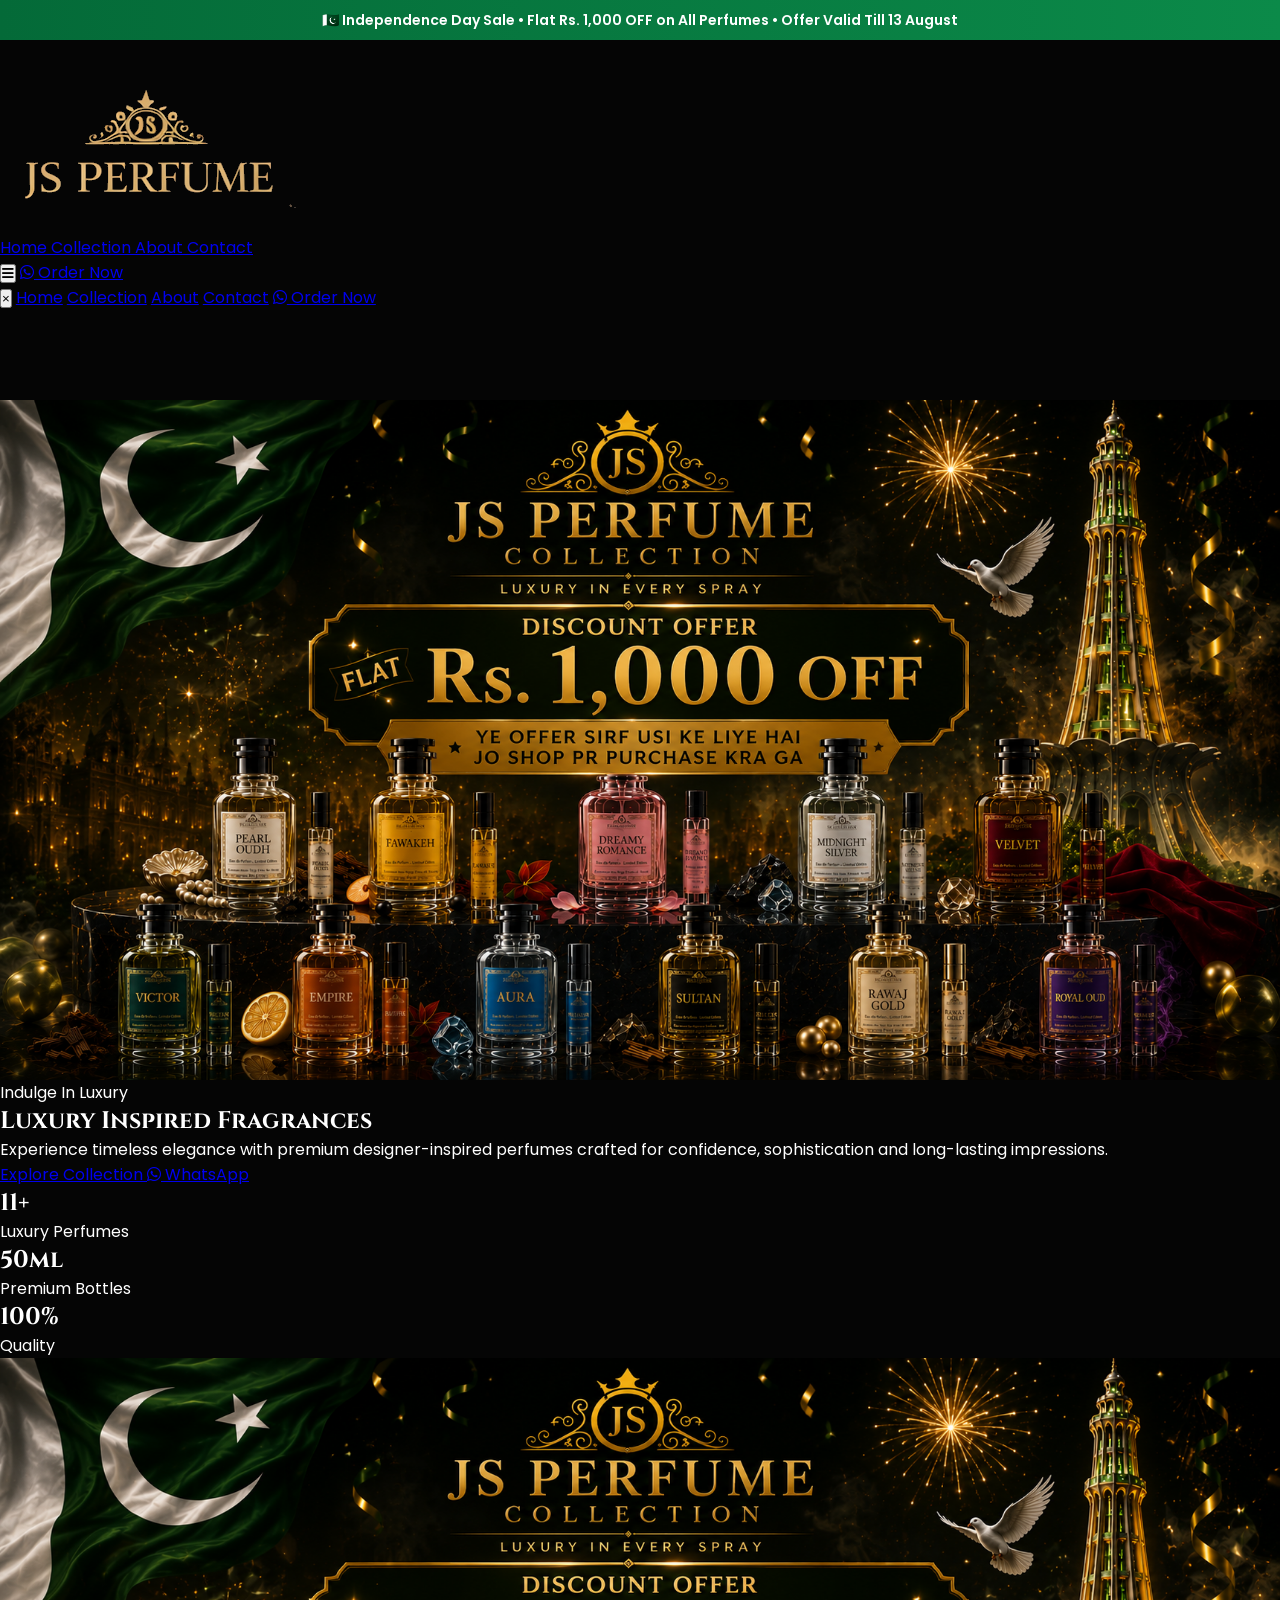
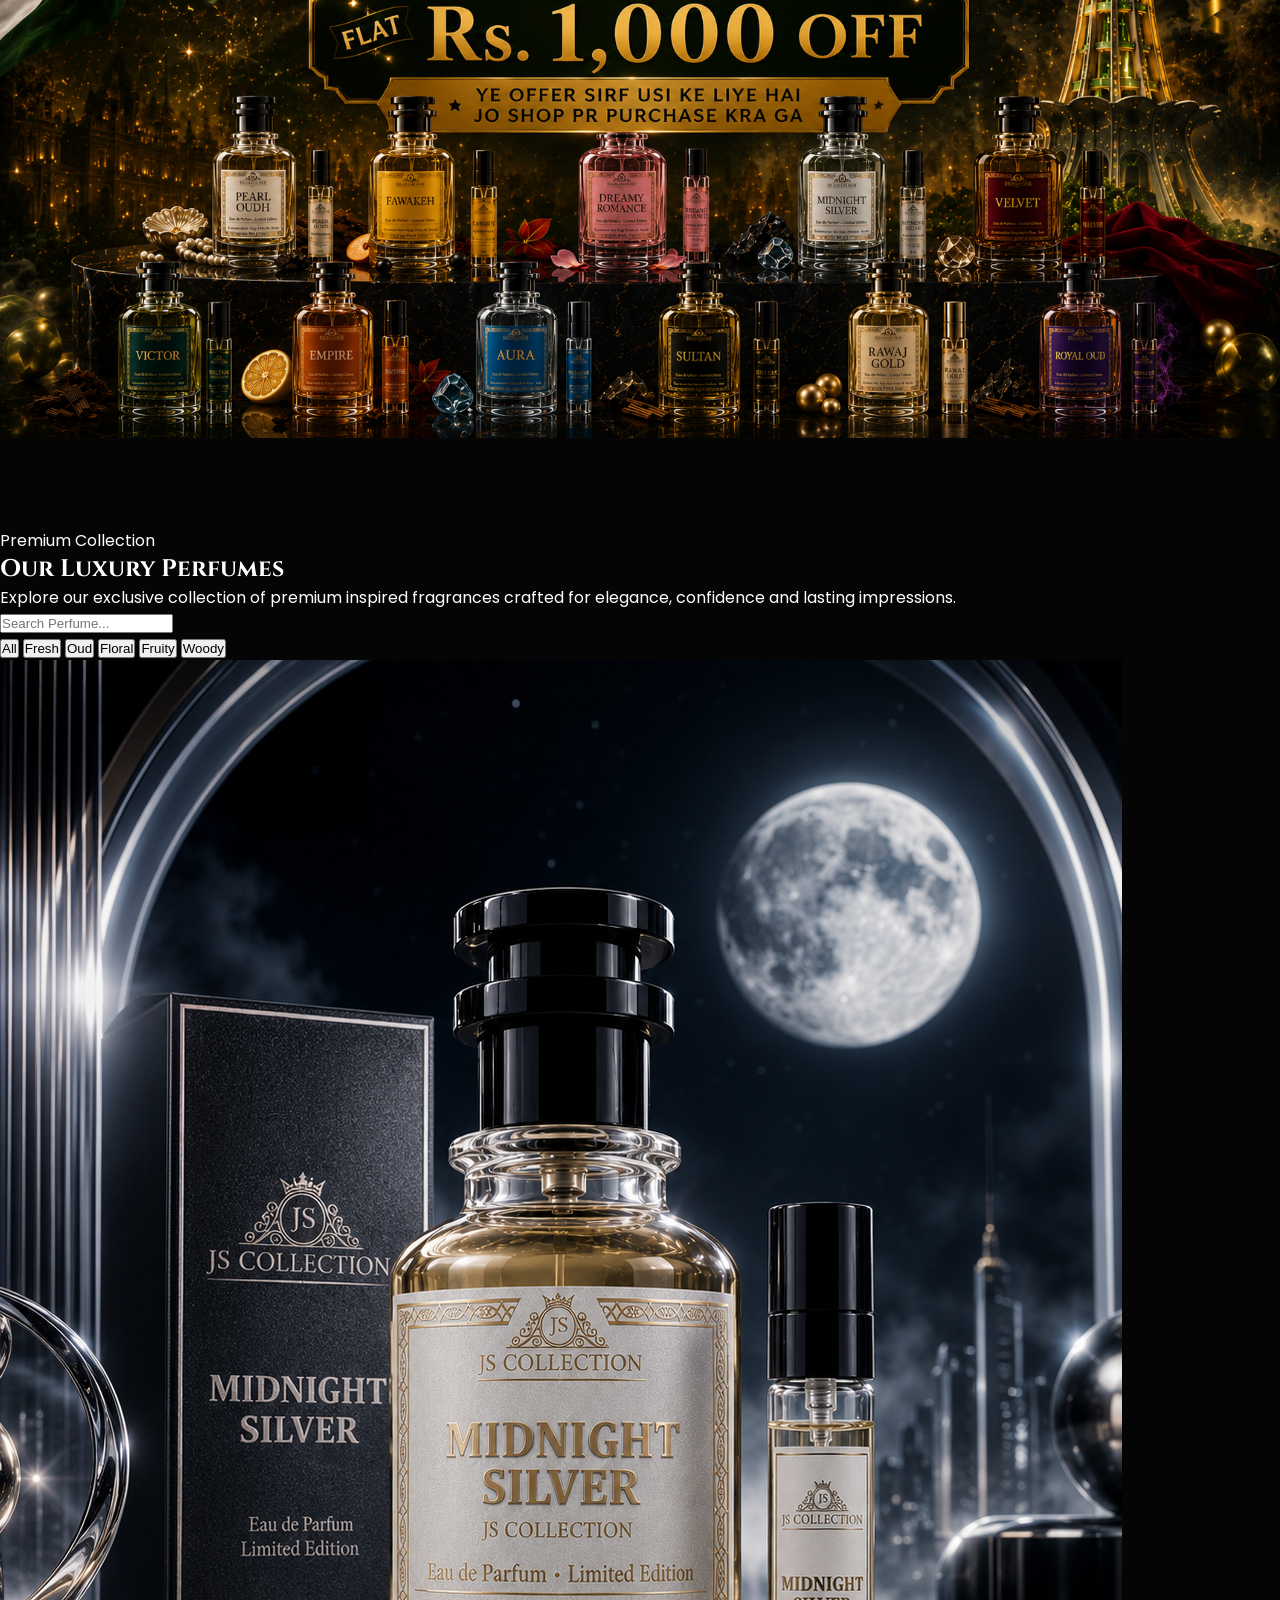
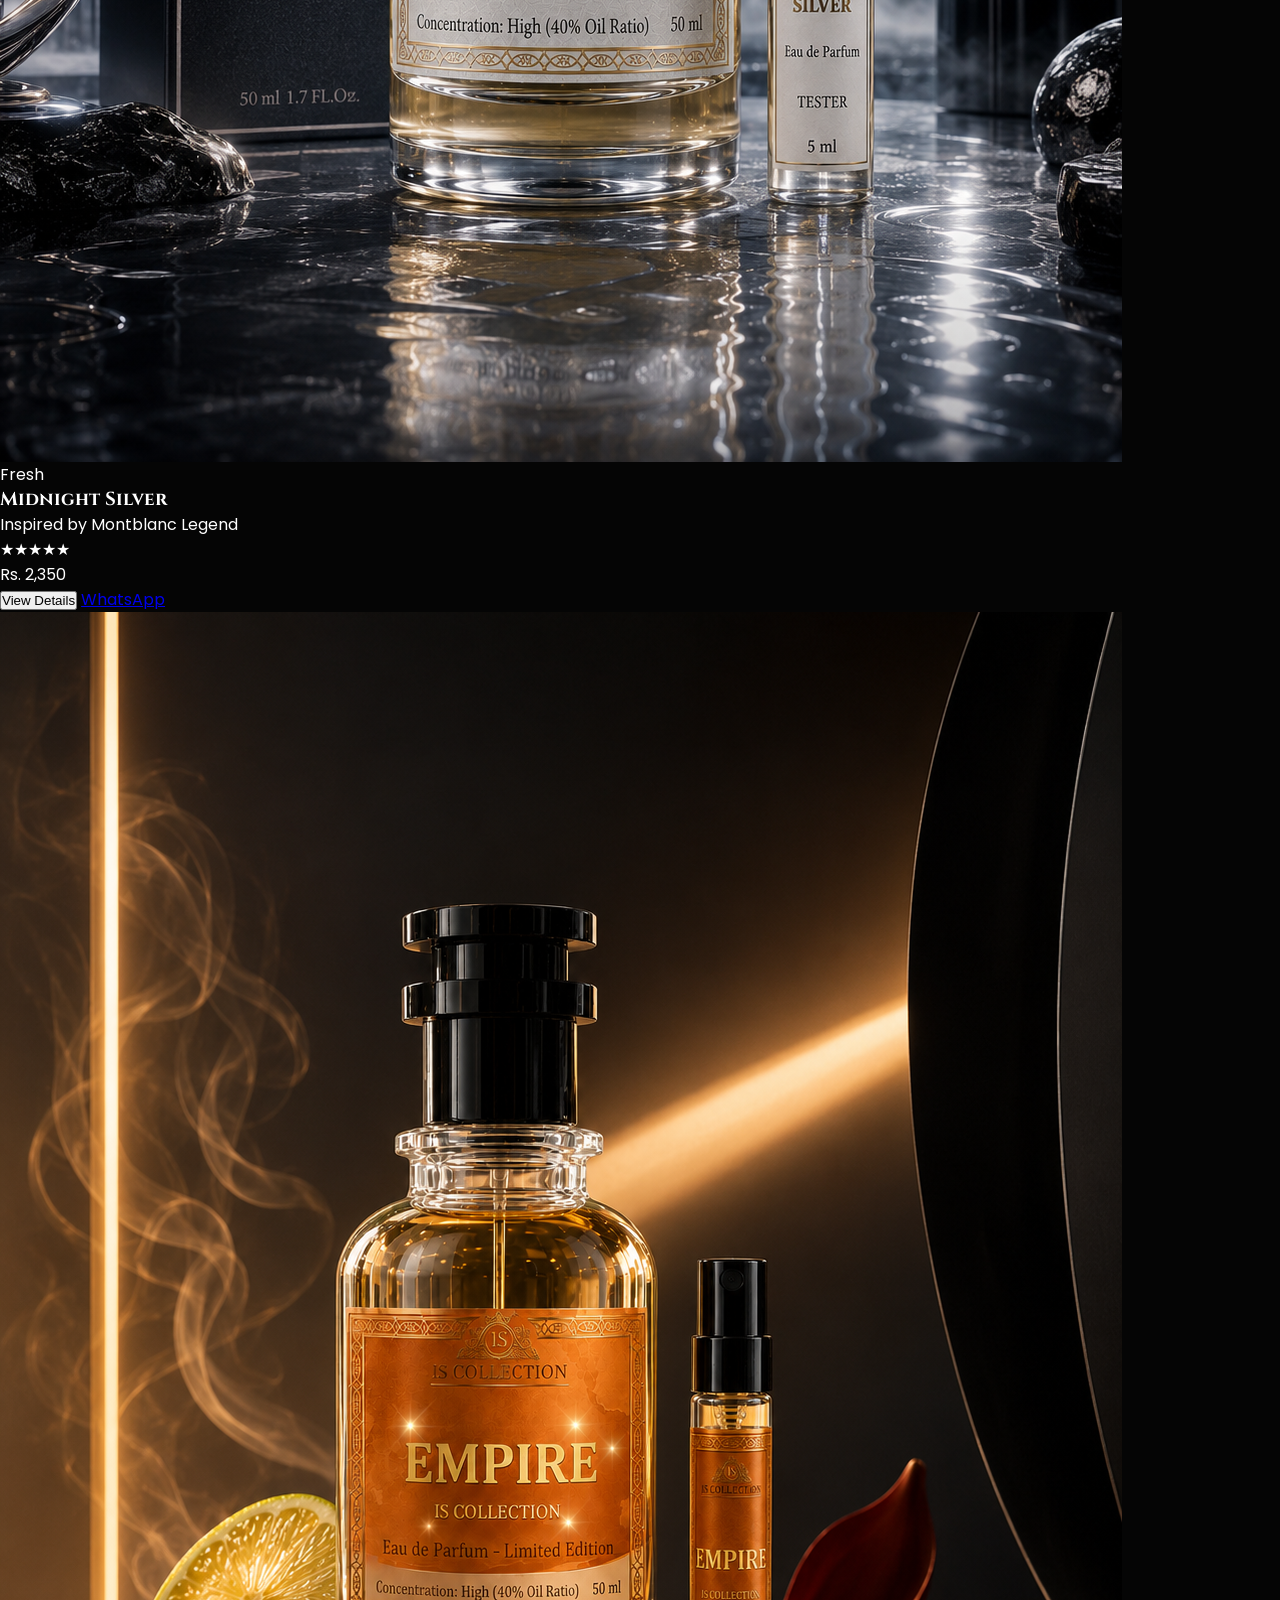
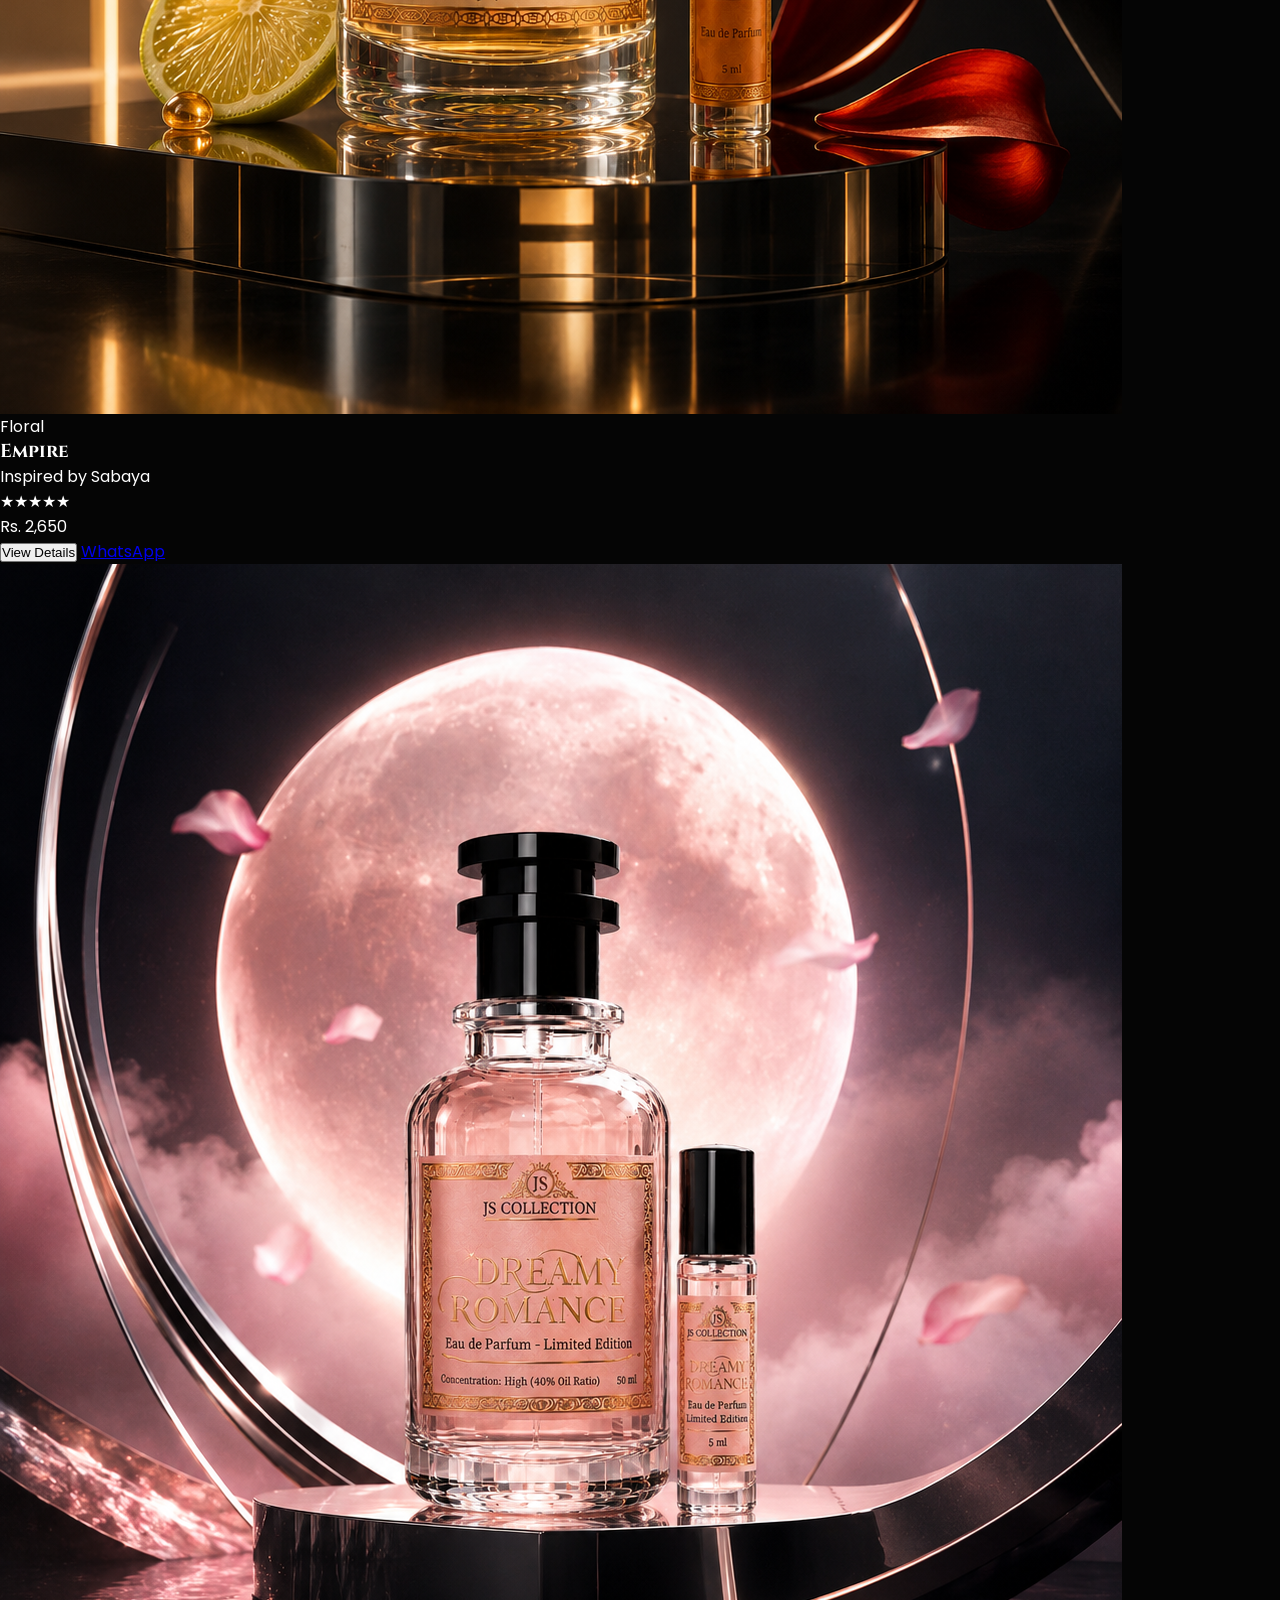
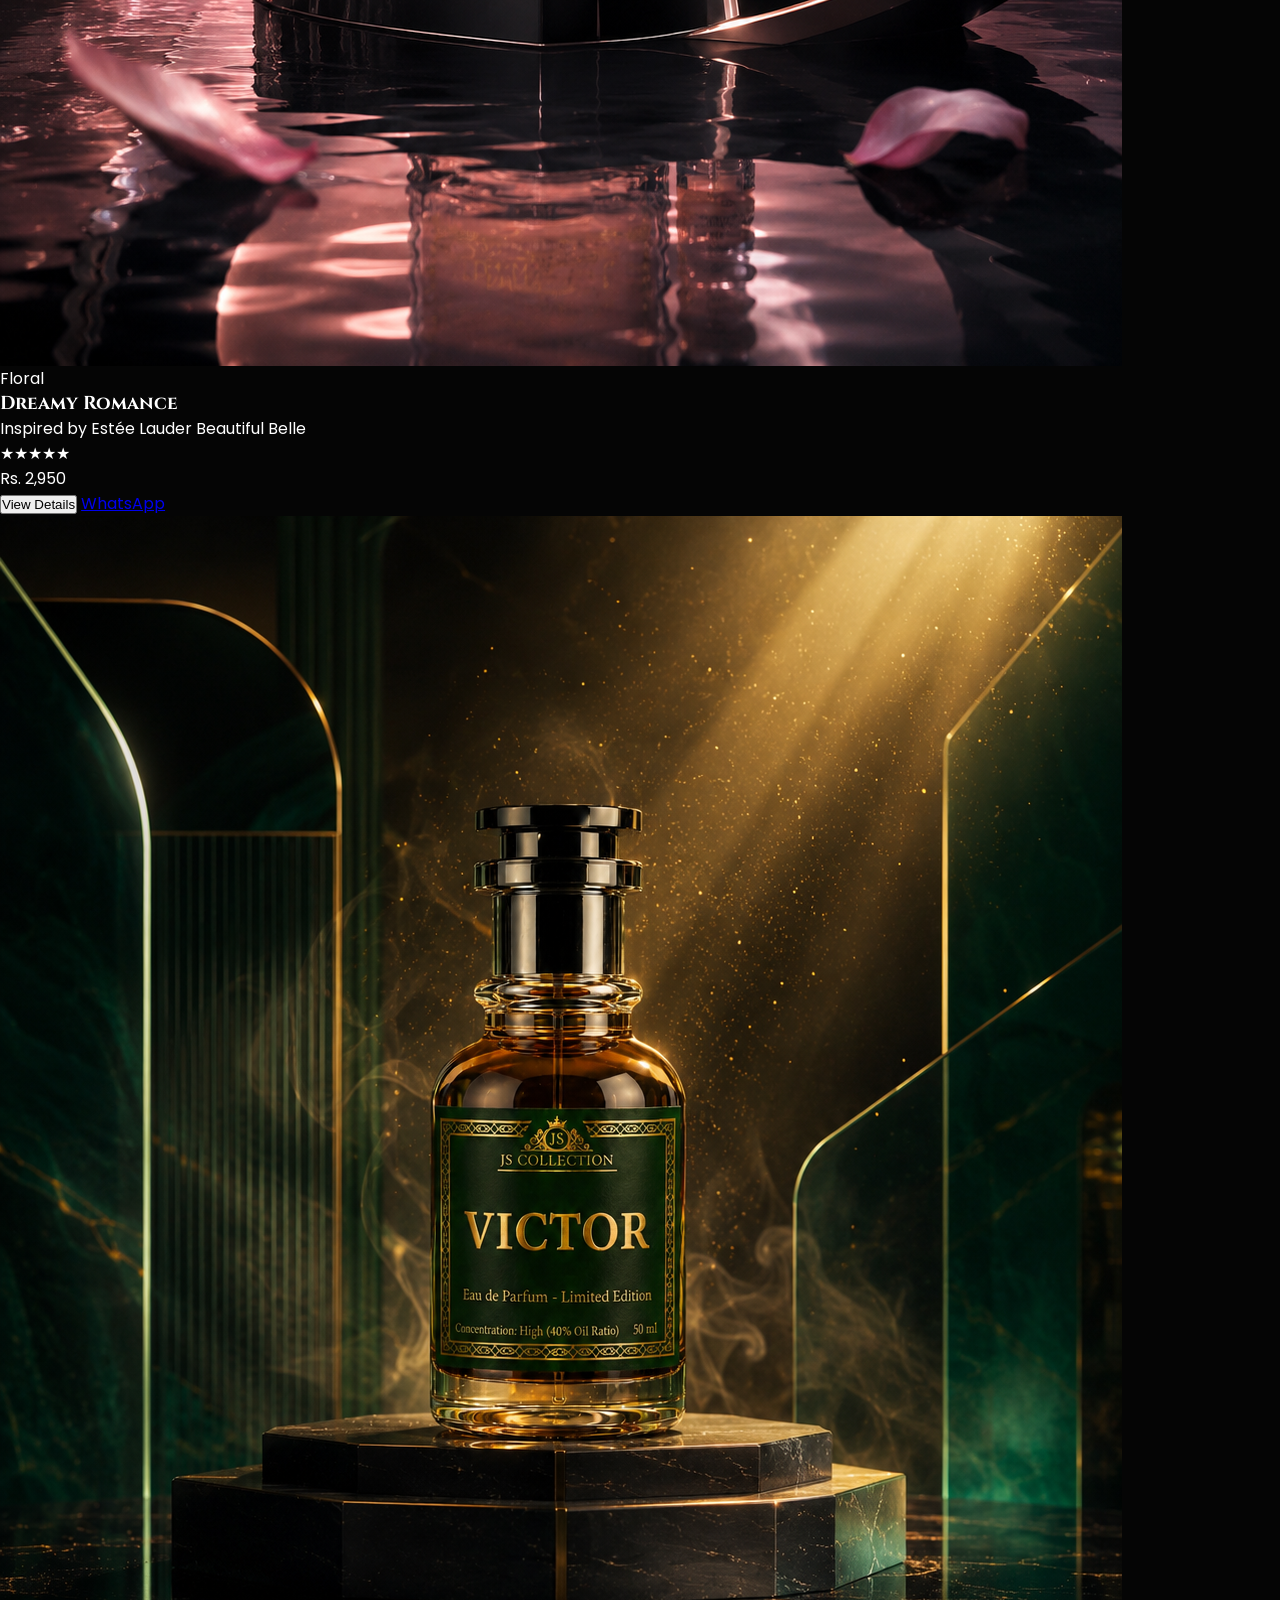
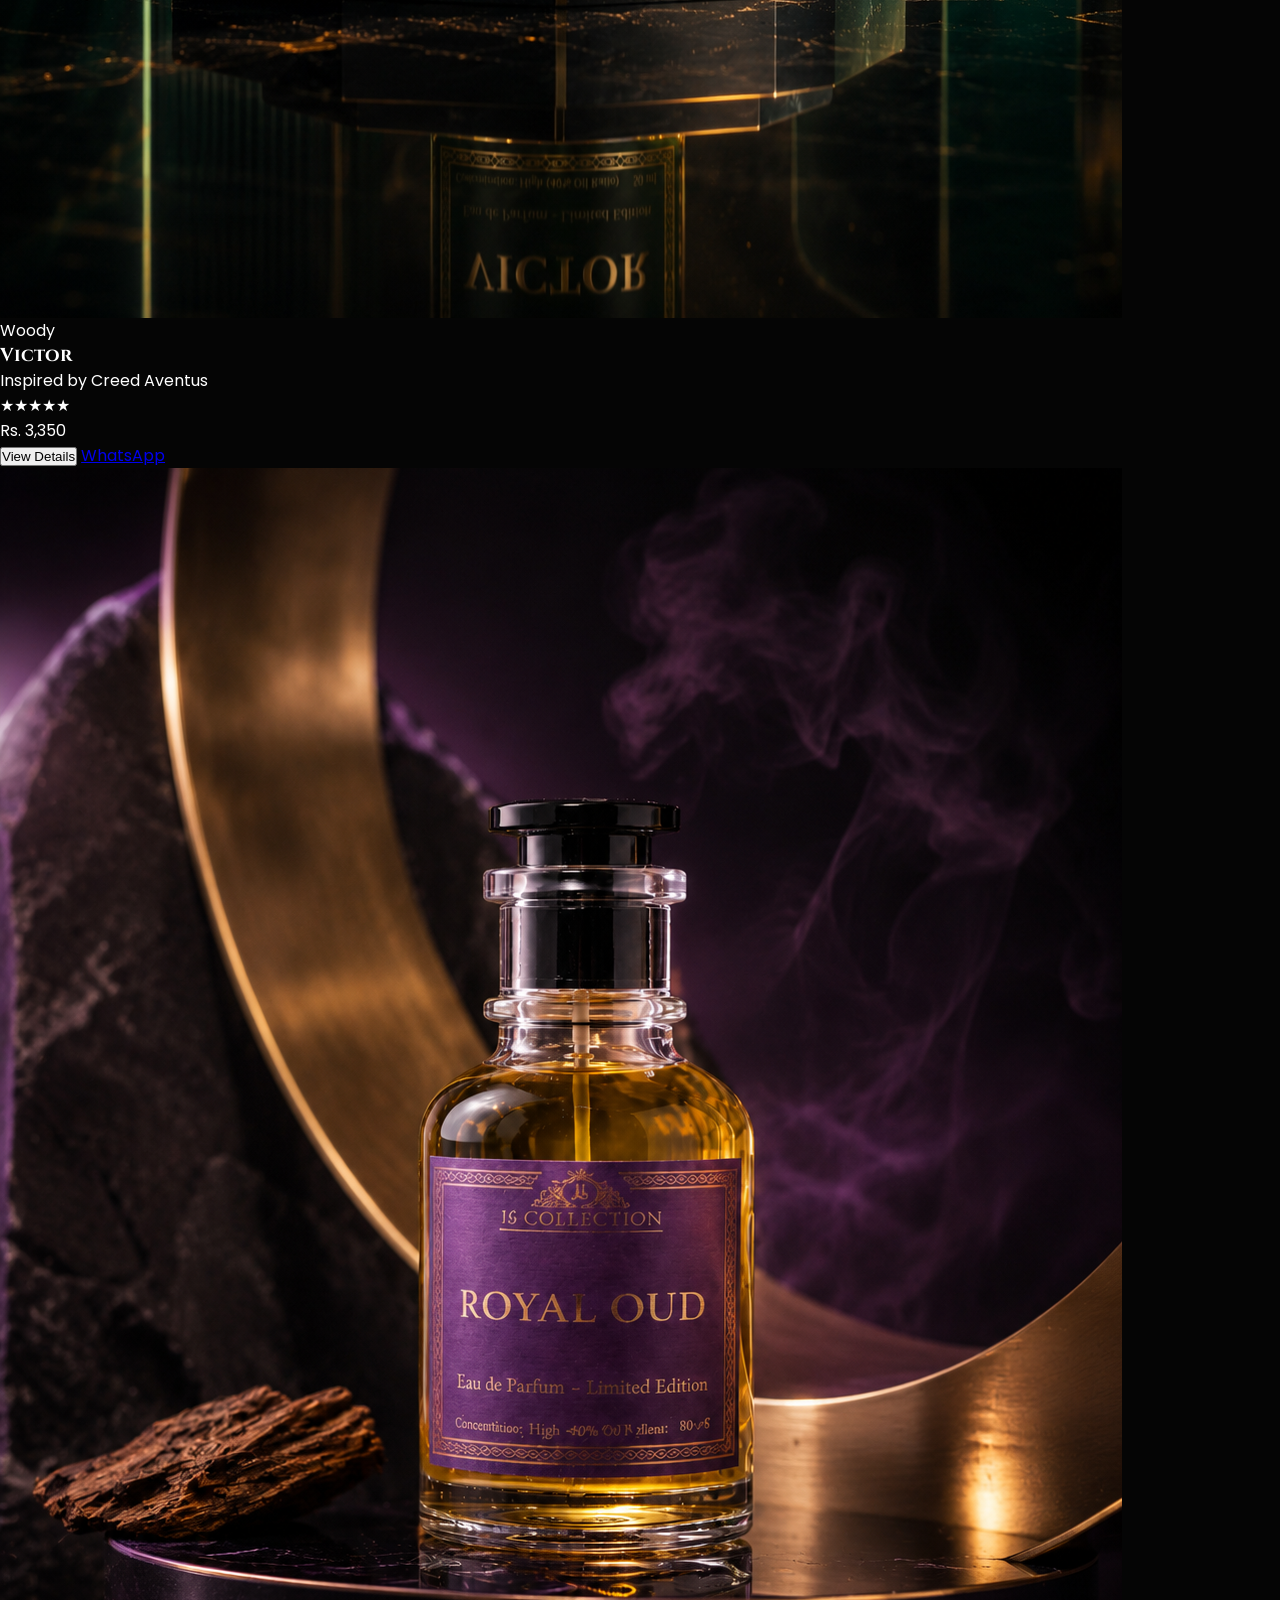
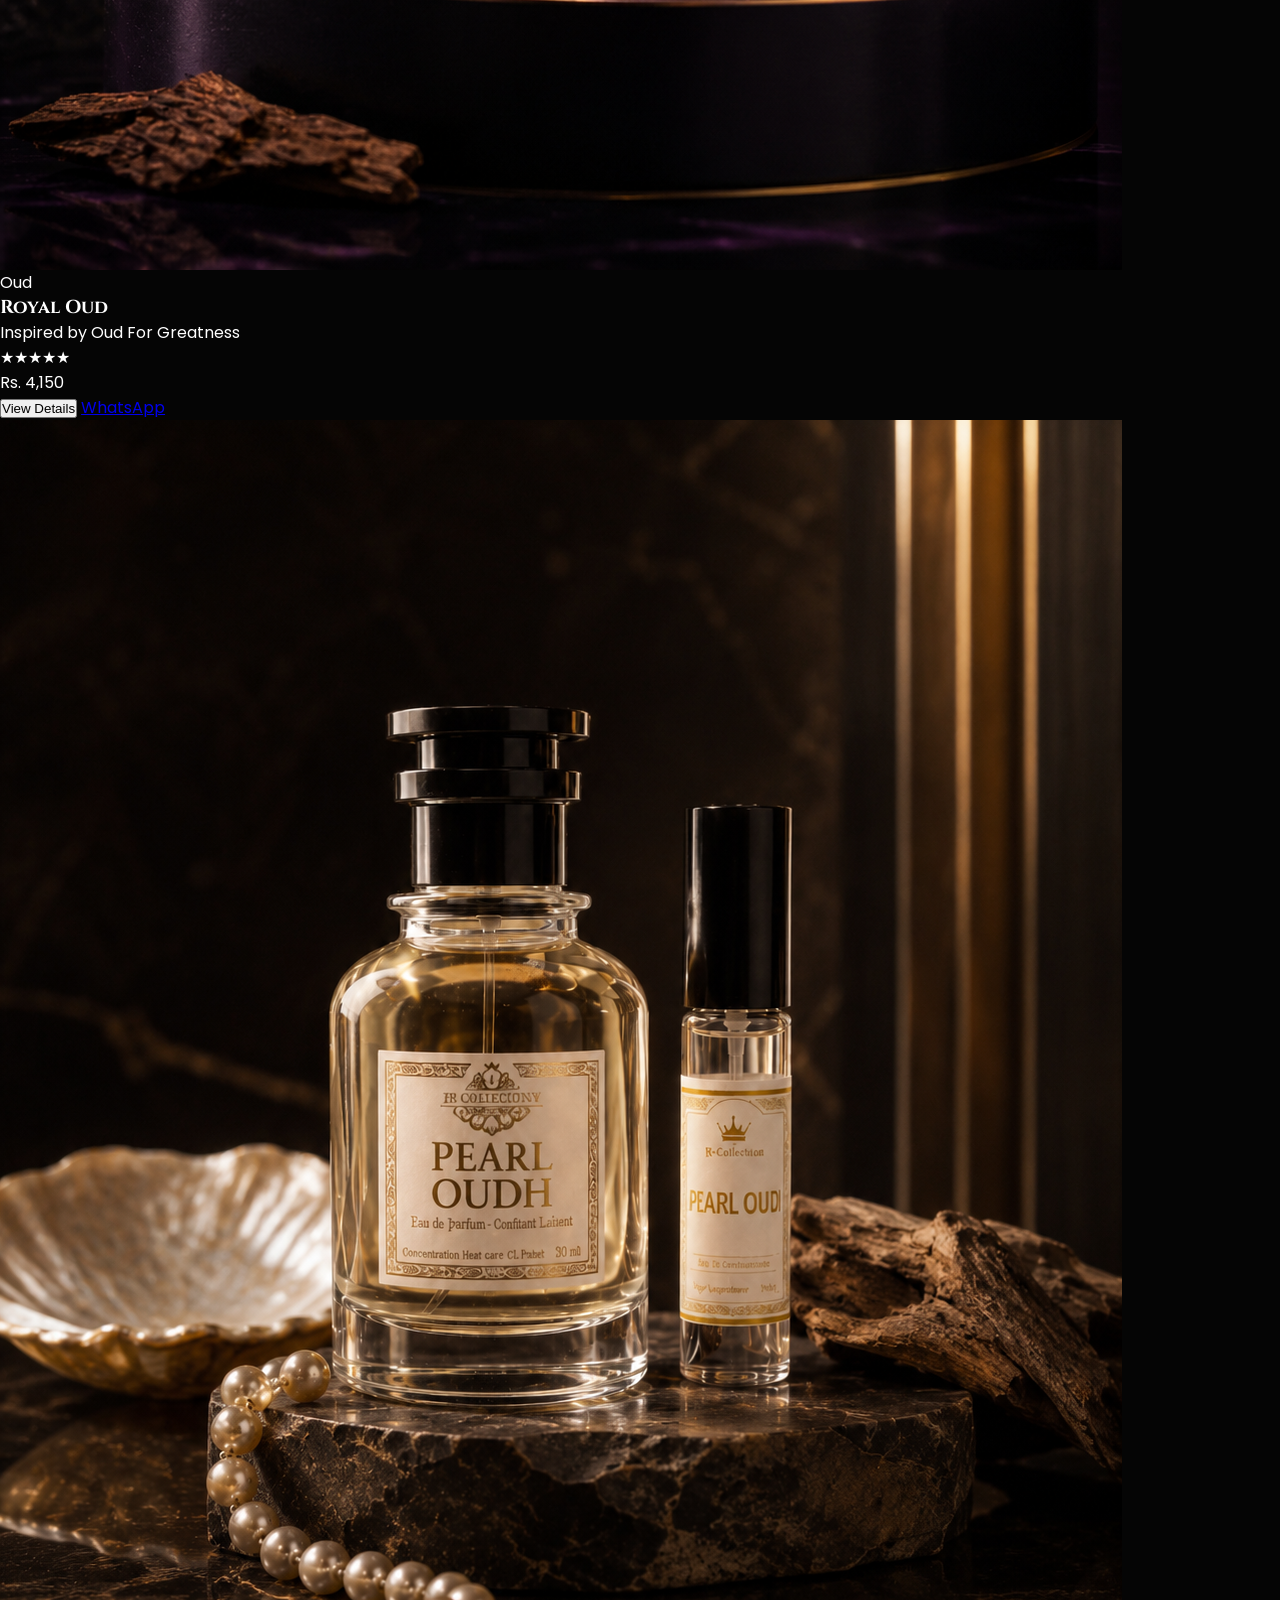
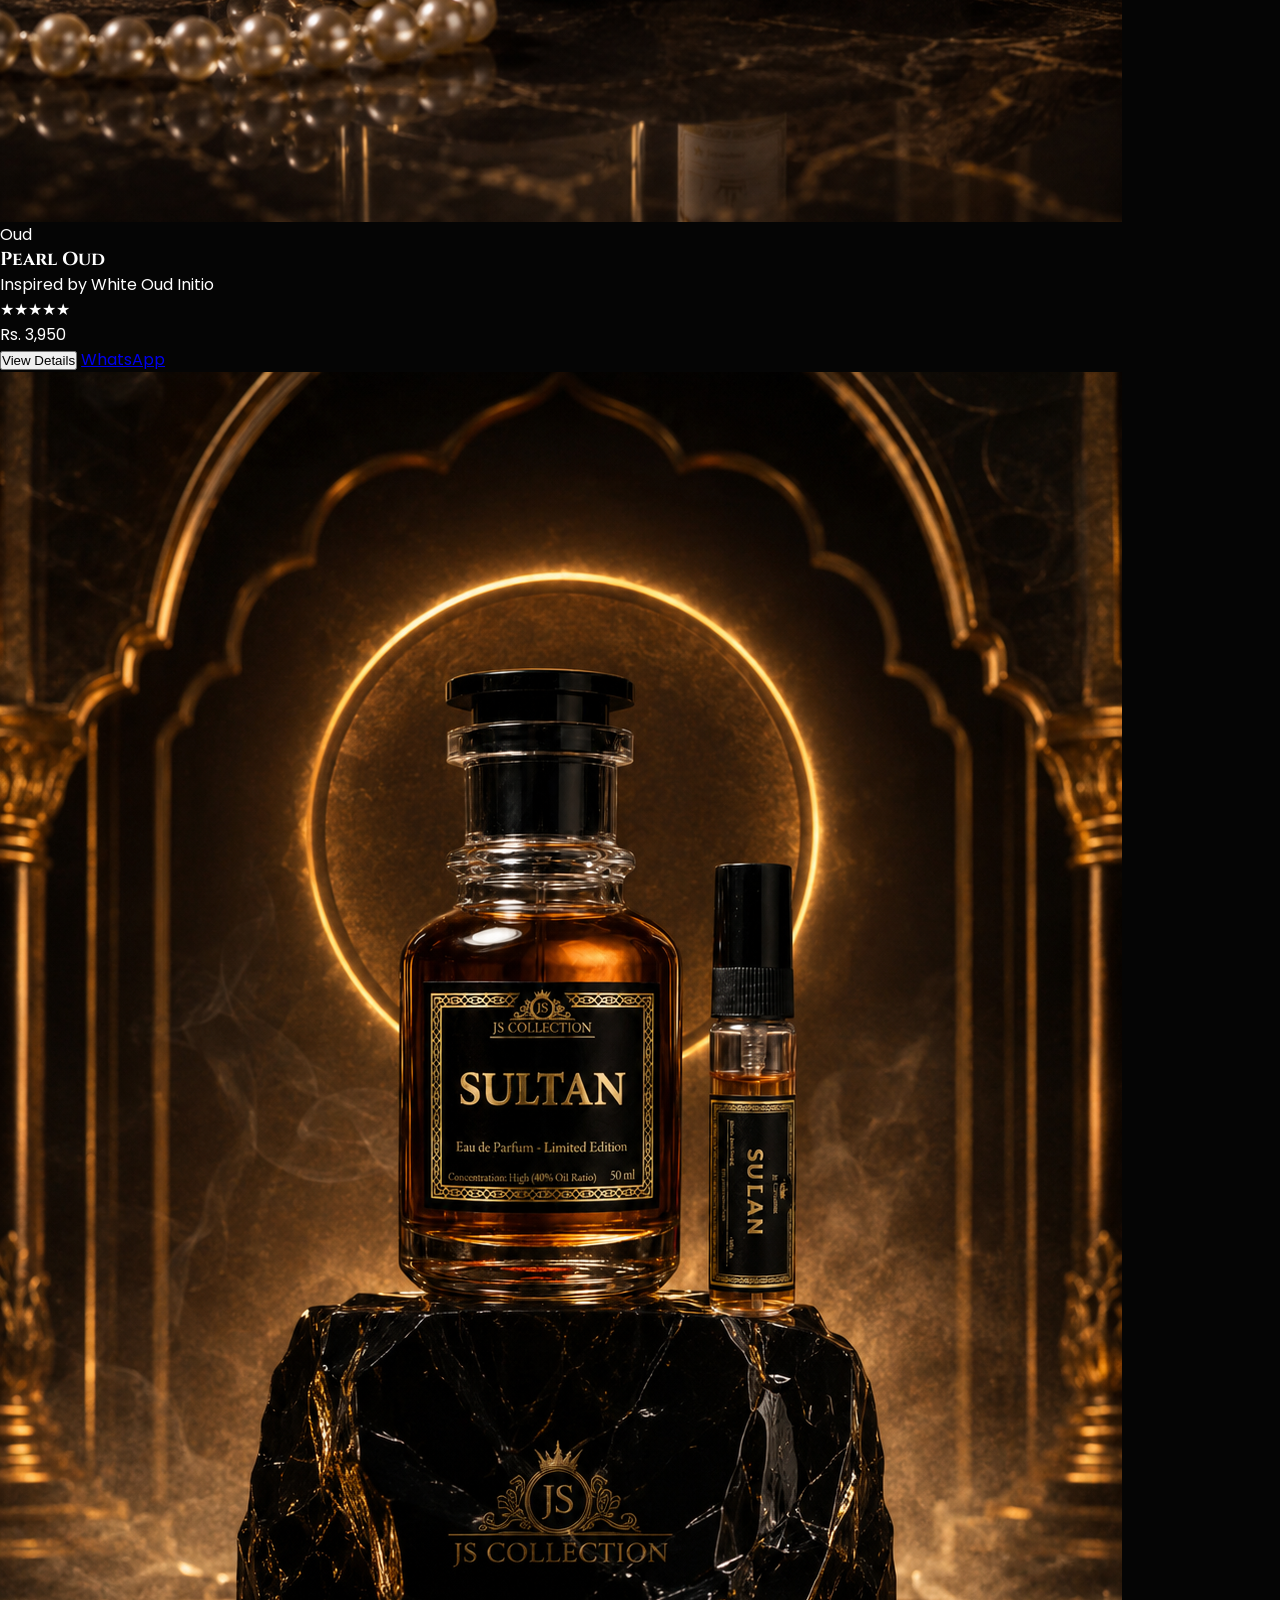
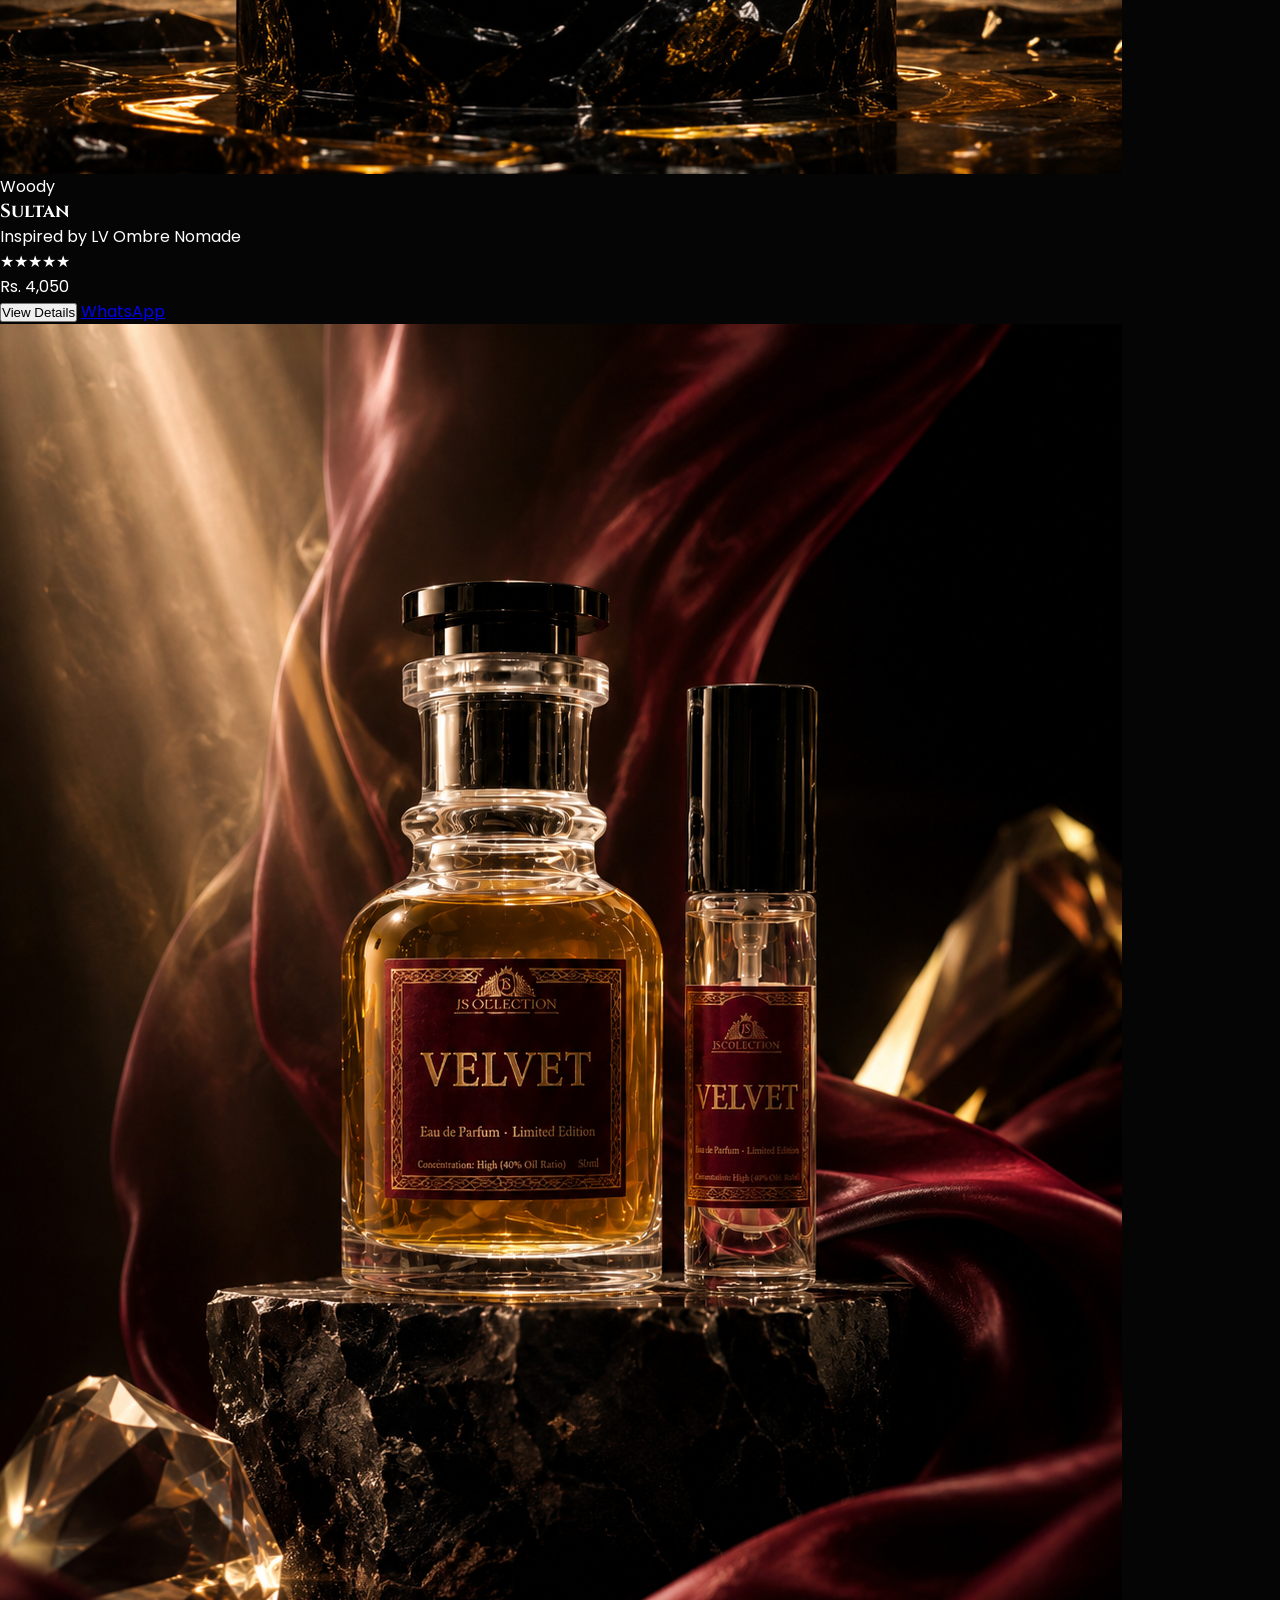
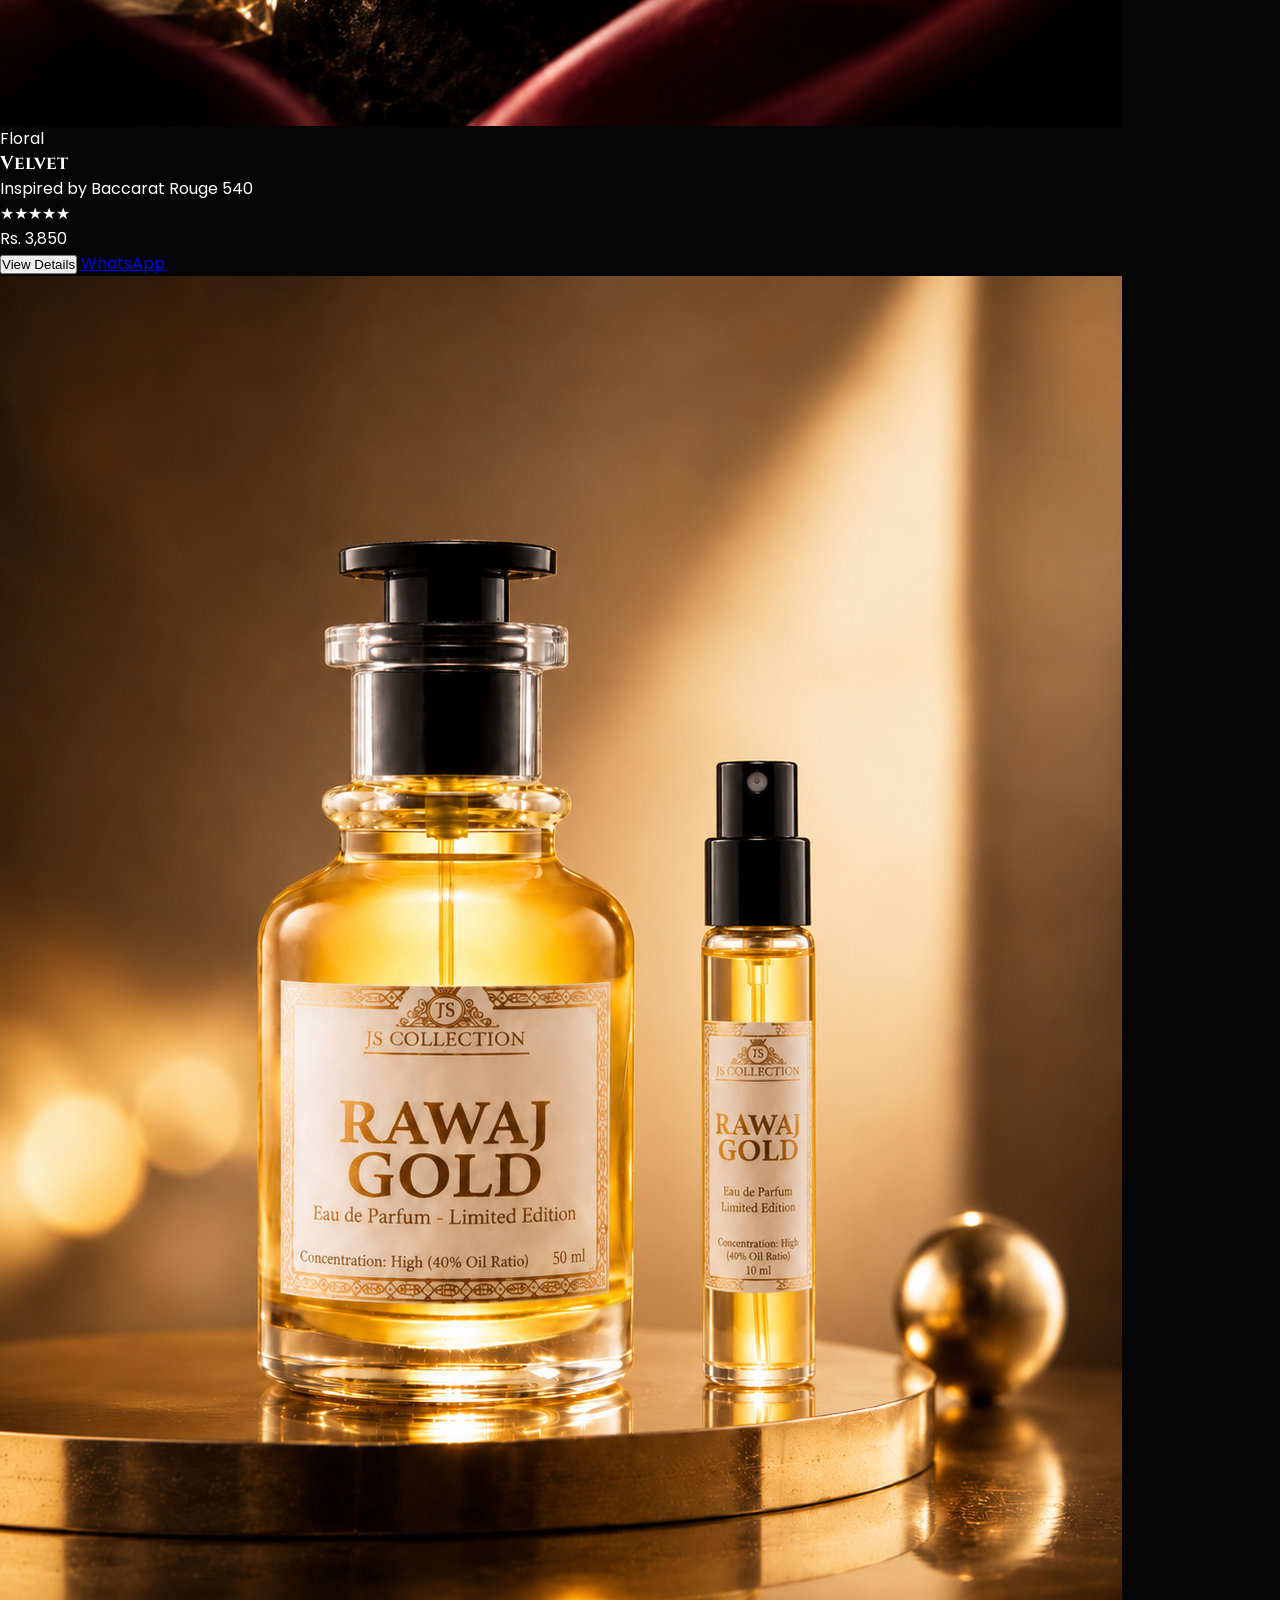
==== commit d2d8db46: "Fixed top button and script loading" ====
--- a/index.html
+++ b/index.html
@@ -1017,6 +1017,26 @@
 </div>
 
 </footer>
+
+
+<!-- Floating WhatsApp -->
+
+<a href="https://wa.me/923112211540"
+   target="_blank"
+   class="fixed bottom-6 right-6 z-50 bg-green-500 hover:bg-green-600 w-16 h-16 rounded-full flex items-center justify-center shadow-2xl animate-bounce">
+
+    <i class="fab fa-whatsapp text-white text-4xl"></i>
+
+</a>
+
+<!-- Back To Top -->
+
+<button id="topBtn"
+class="hidden fixed bottom-24 right-6 z-50 bg-yellow-500 hover:bg-yellow-400 text-black w-14 h-14 rounded-full shadow-xl">
+
+    <i class="fas fa-arrow-up"></i>
+
+</button>
 
 <script src="js/products.js"></script>
 <script src="js/search.js"></script>
@@ -1036,24 +1056,5 @@
 });
 </script>
 
-<!-- Floating WhatsApp -->
-
-<a href="https://wa.me/923112211540"
-   target="_blank"
-   class="fixed bottom-6 right-6 z-50 bg-green-500 hover:bg-green-600 w-16 h-16 rounded-full flex items-center justify-center shadow-2xl animate-bounce">
-
-    <i class="fab fa-whatsapp text-white text-4xl"></i>
-
-</a>
-
-<!-- Back To Top -->
-
-<button id="topBtn"
-class="hidden fixed bottom-24 right-6 z-50 bg-yellow-500 hover:bg-yellow-400 text-black w-14 h-14 rounded-full shadow-xl">
-
-    <i class="fas fa-arrow-up"></i>
-
-</button>
-
 </body>
 </html>
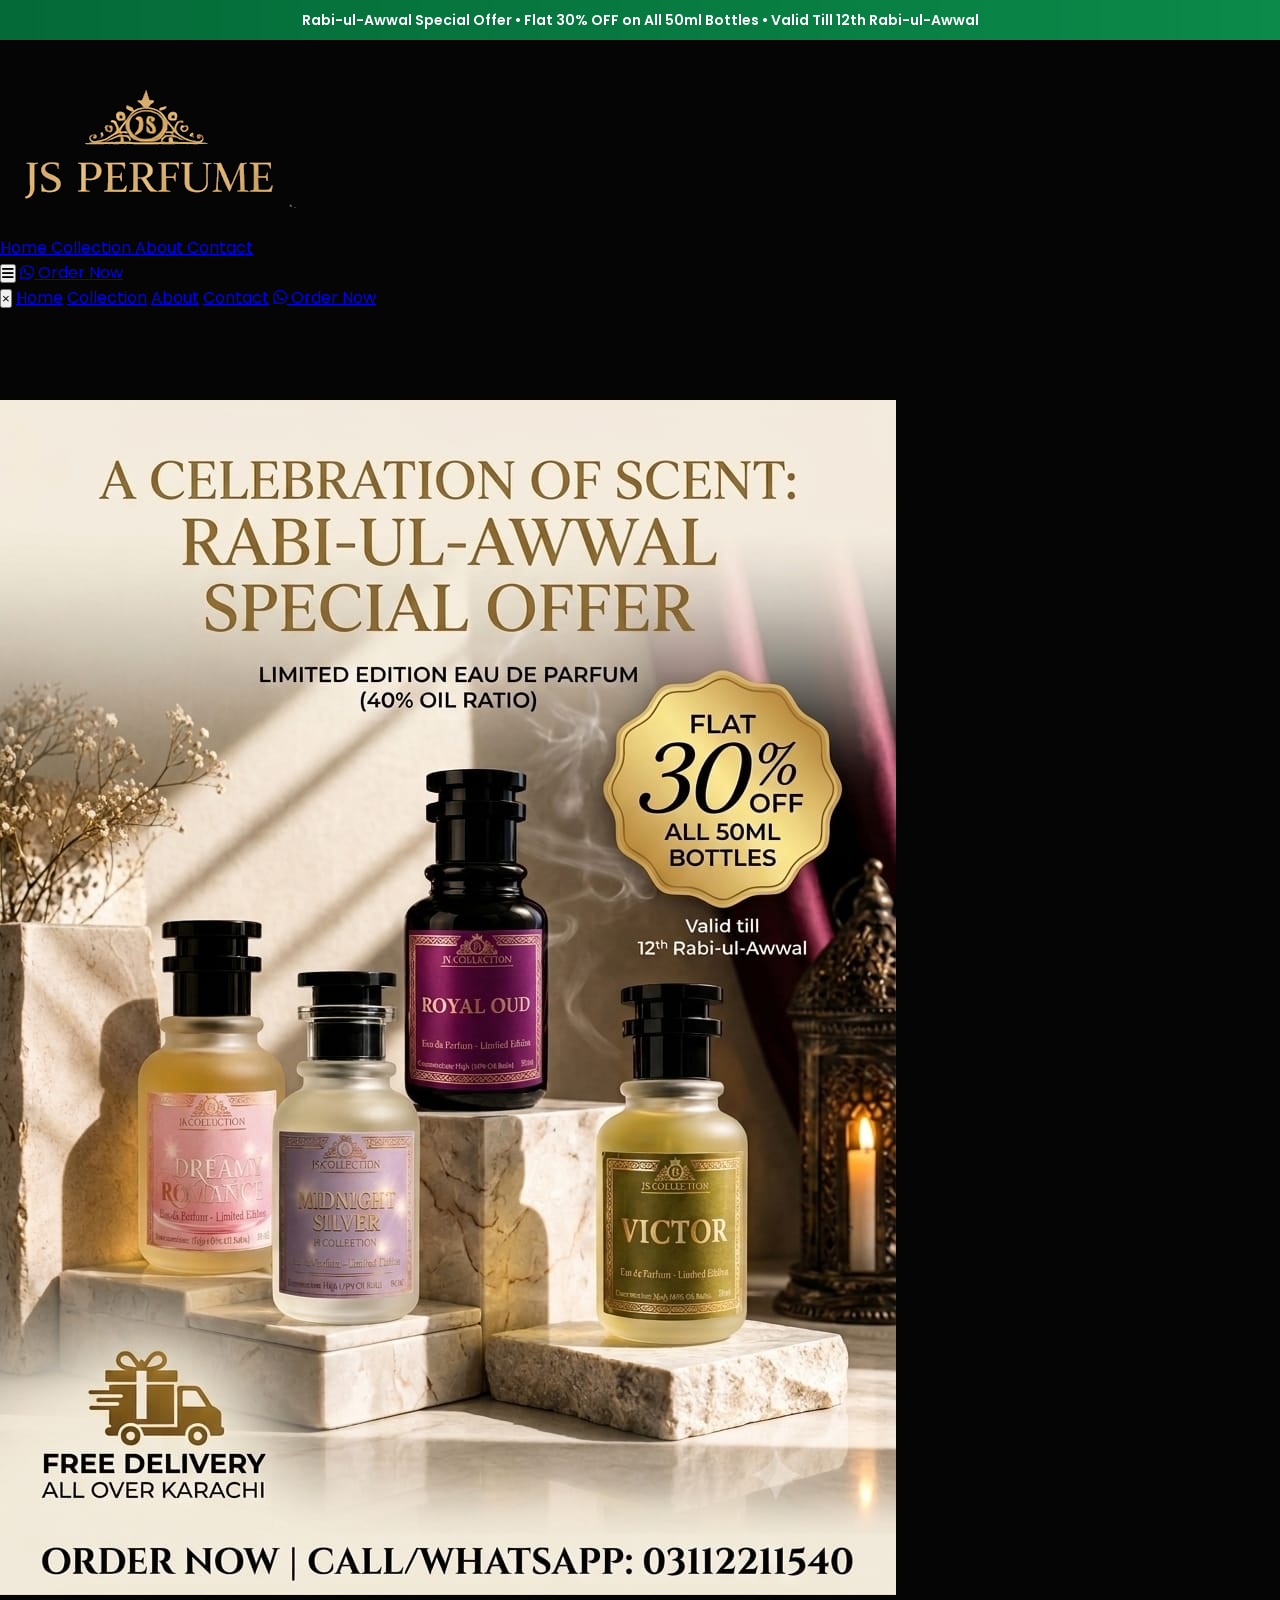
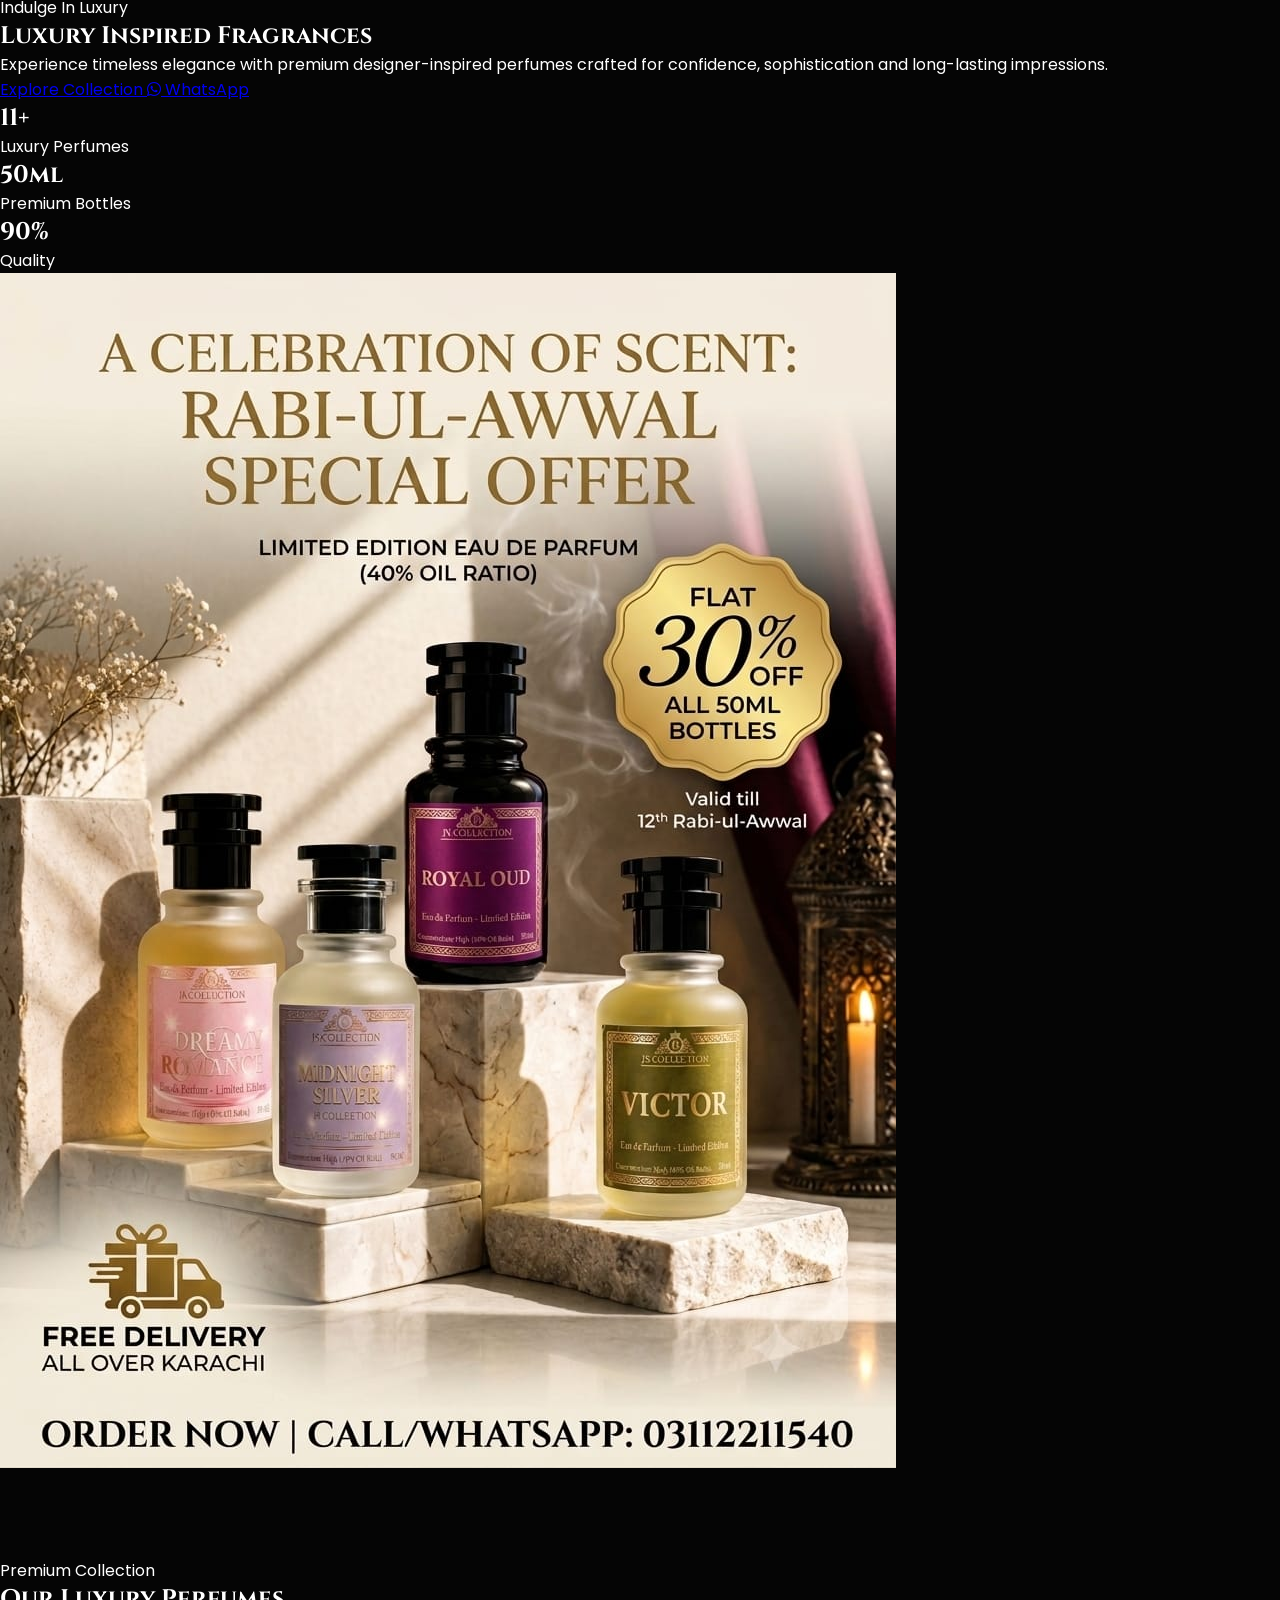
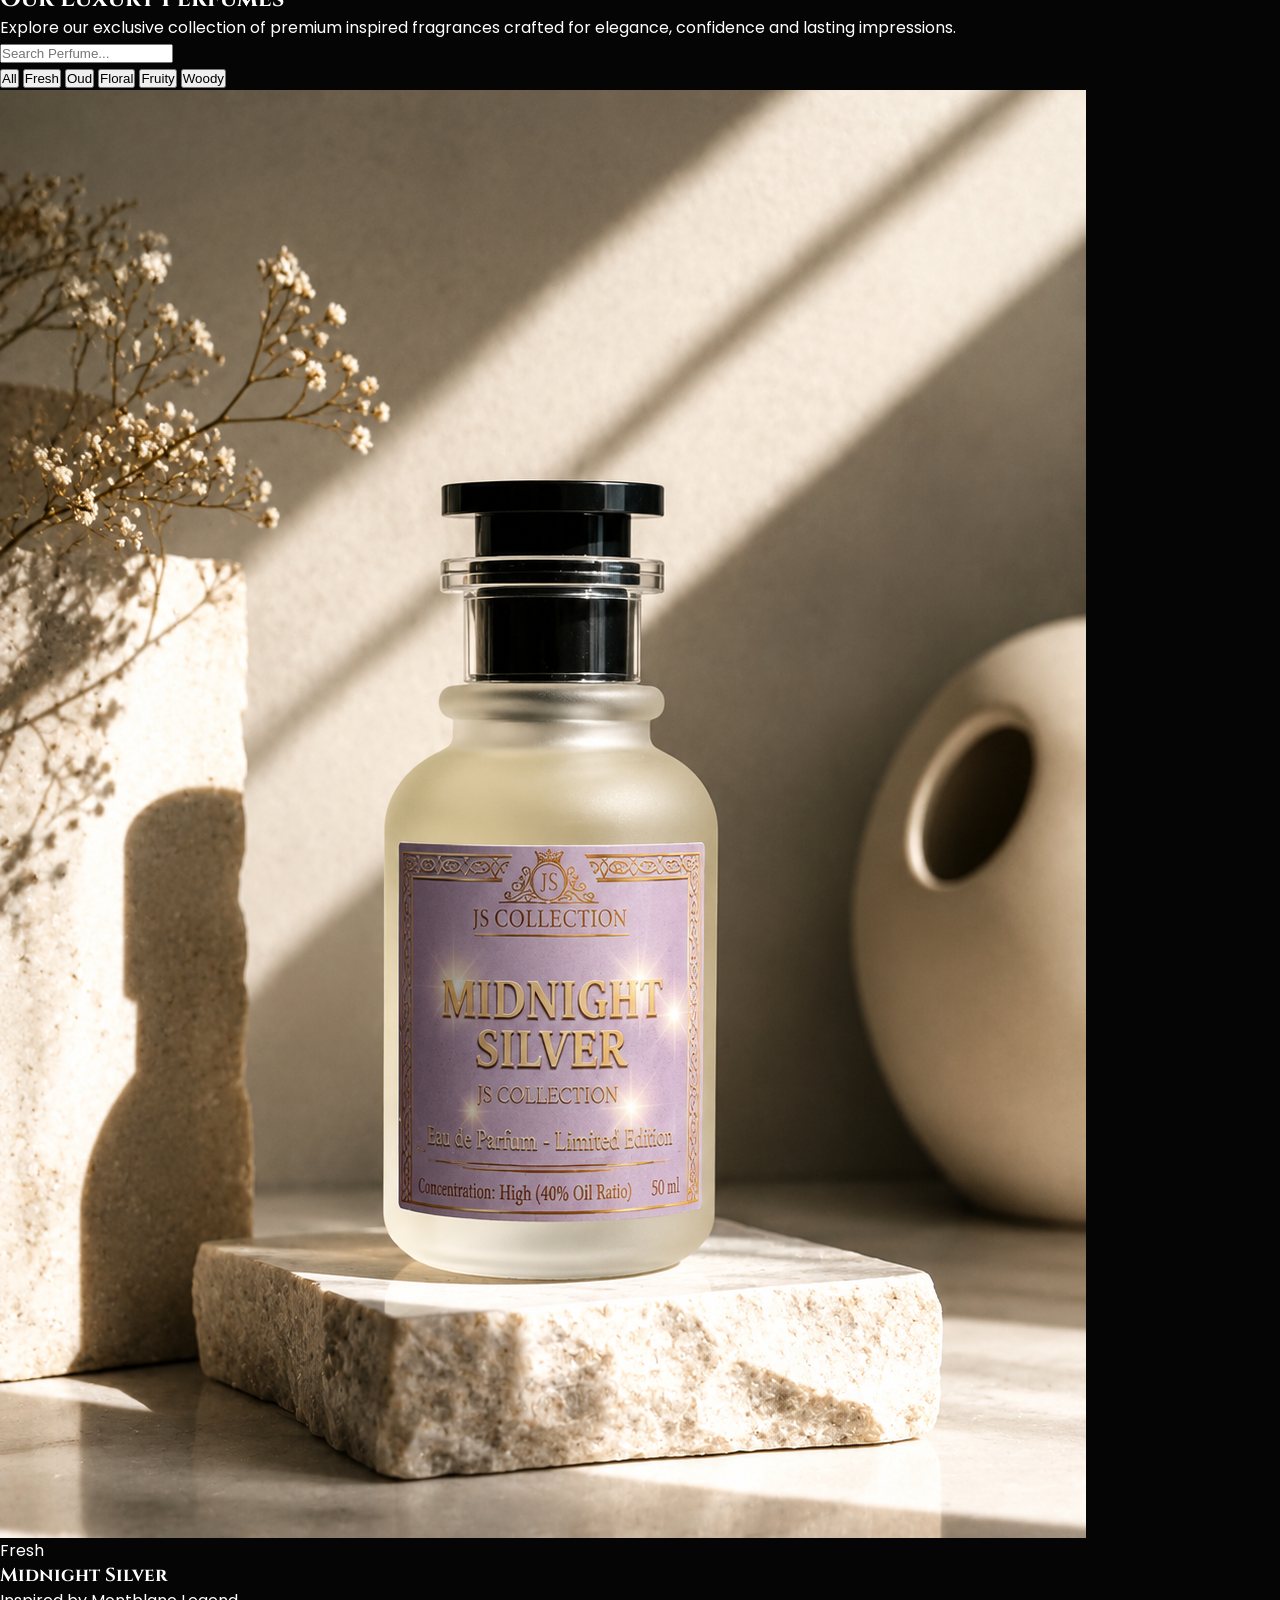
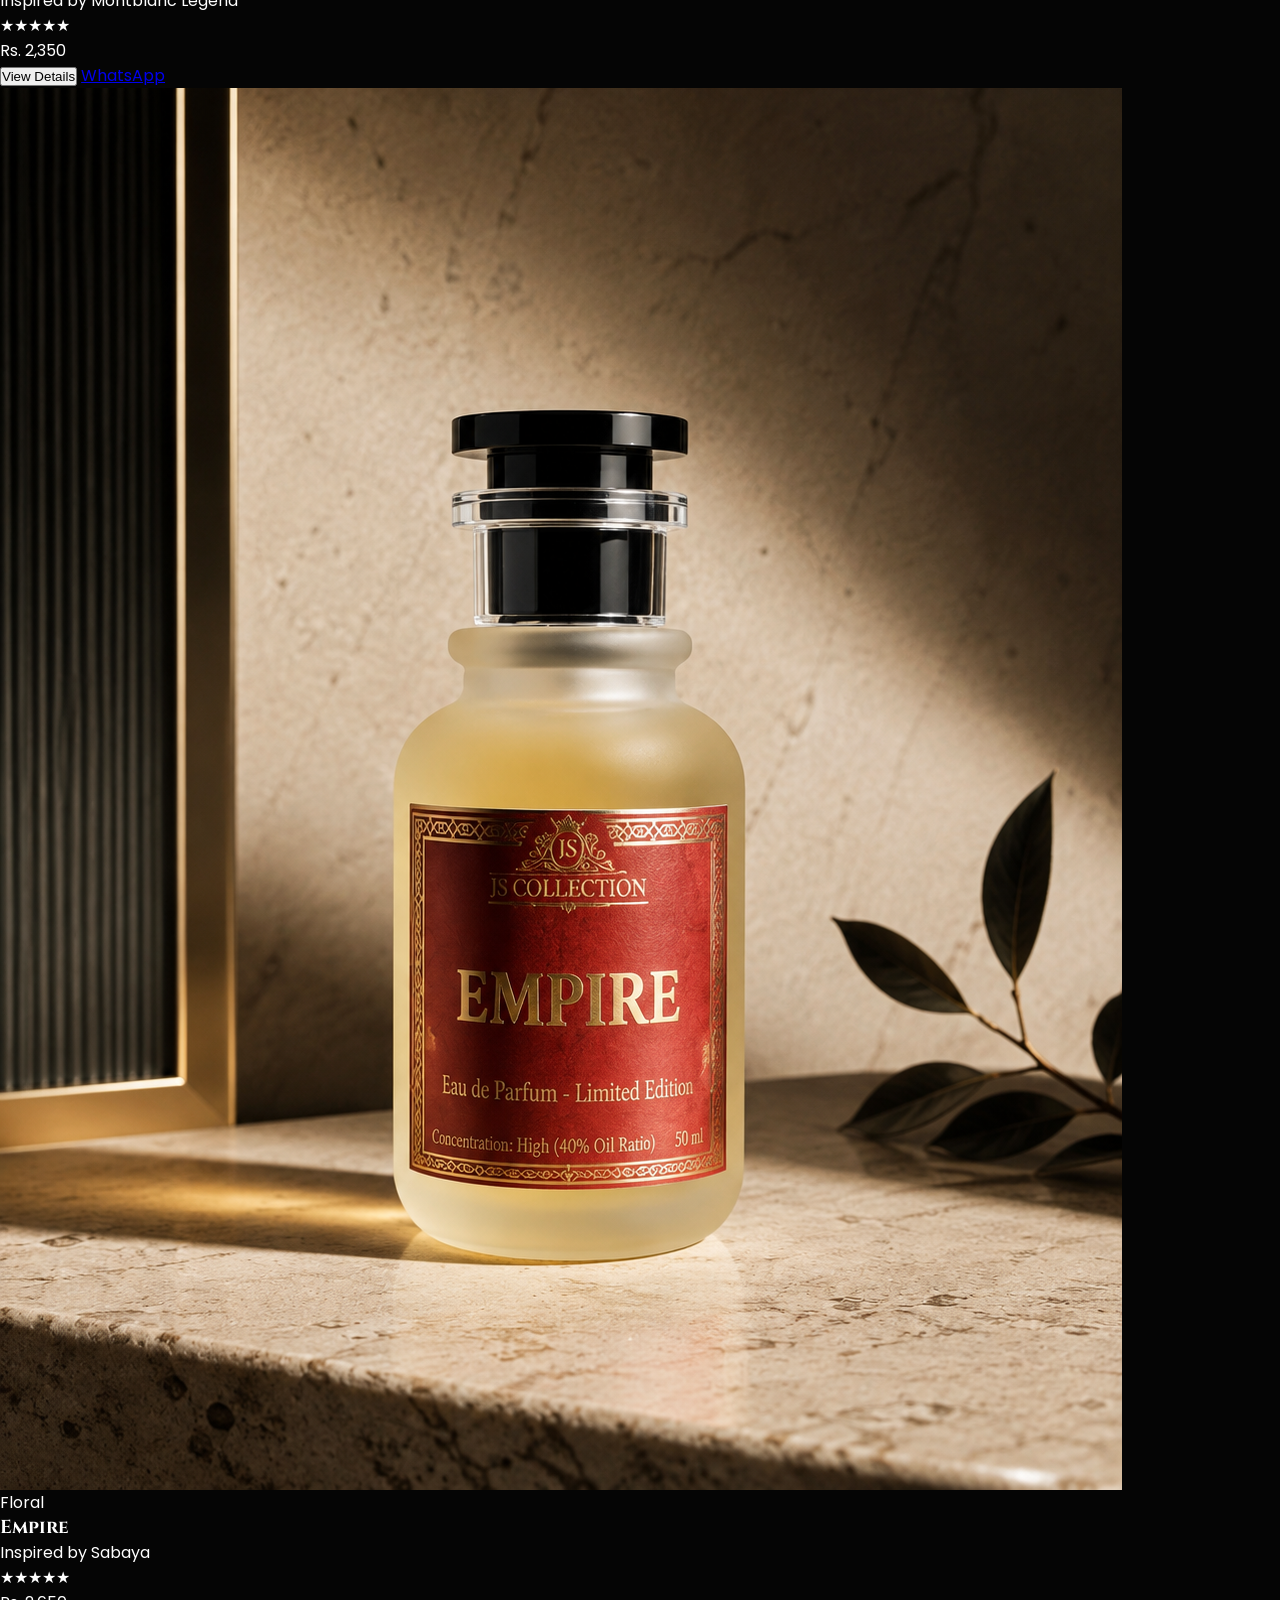
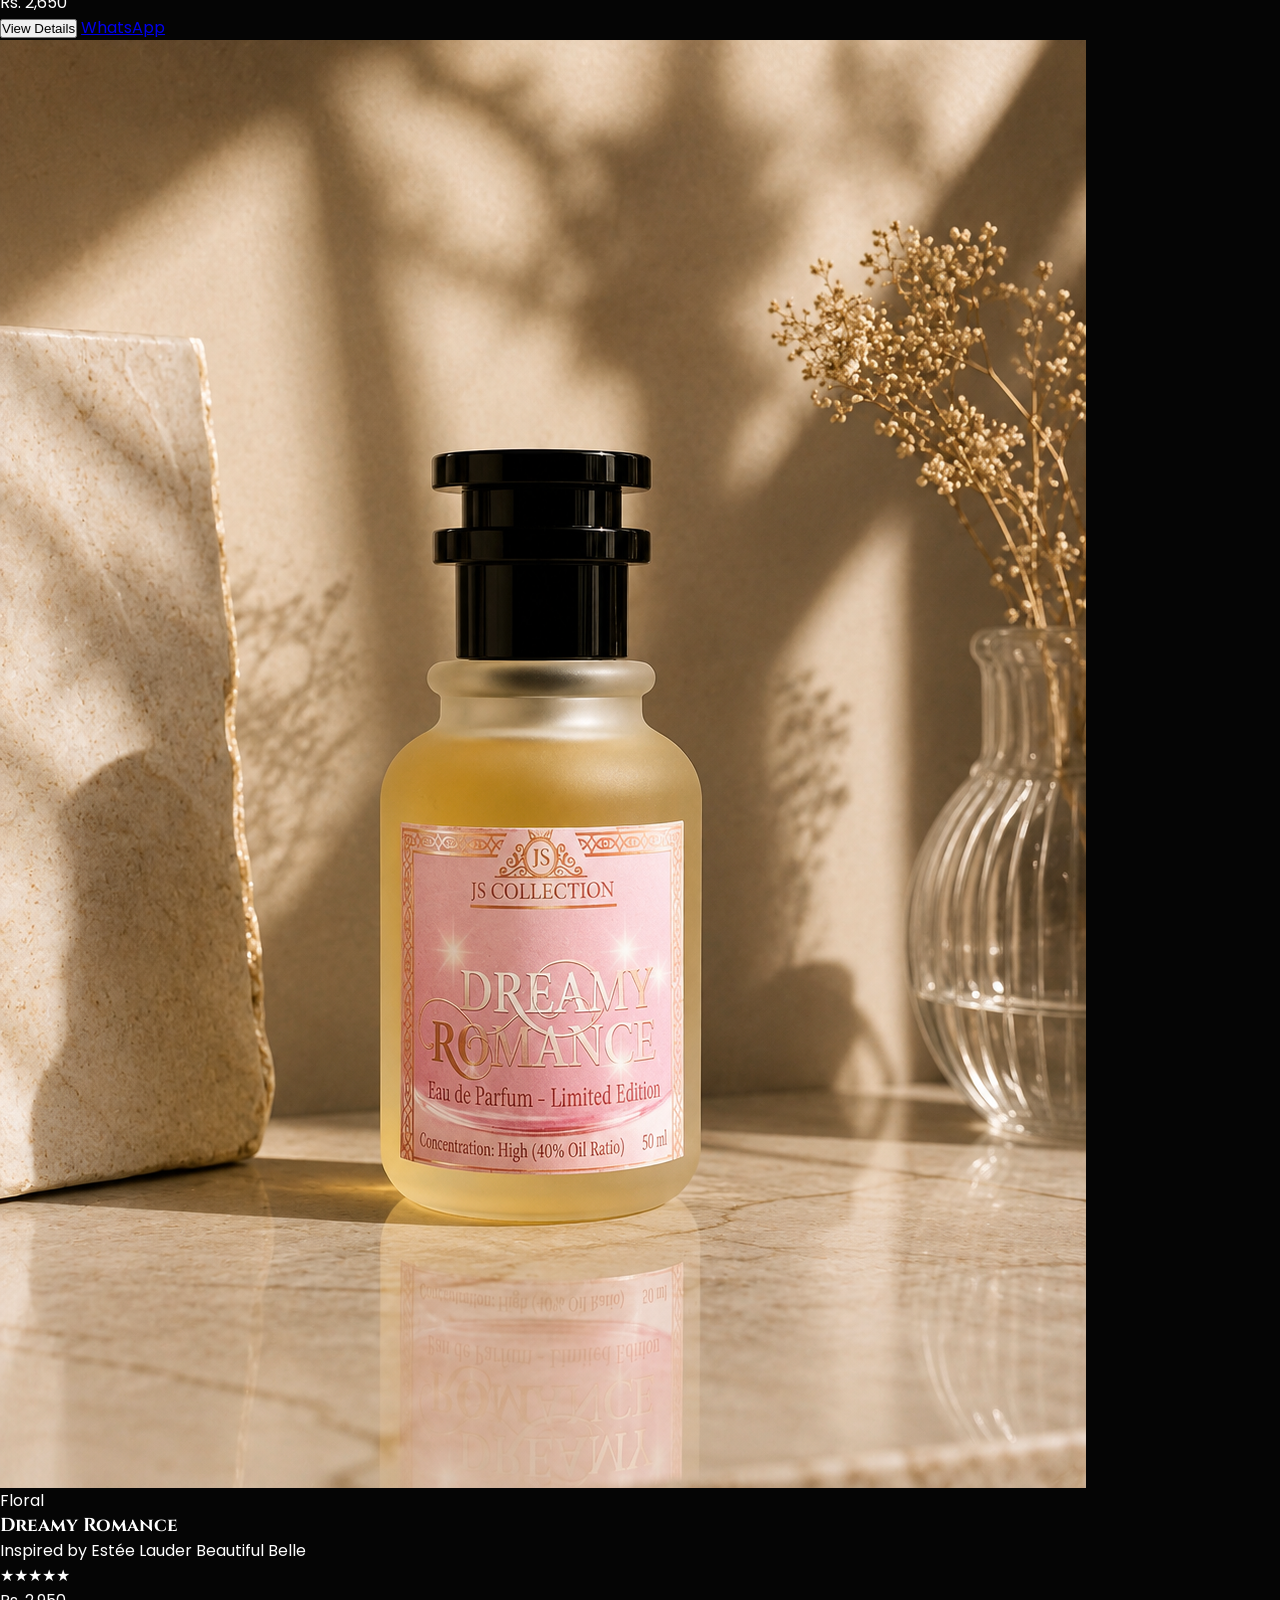
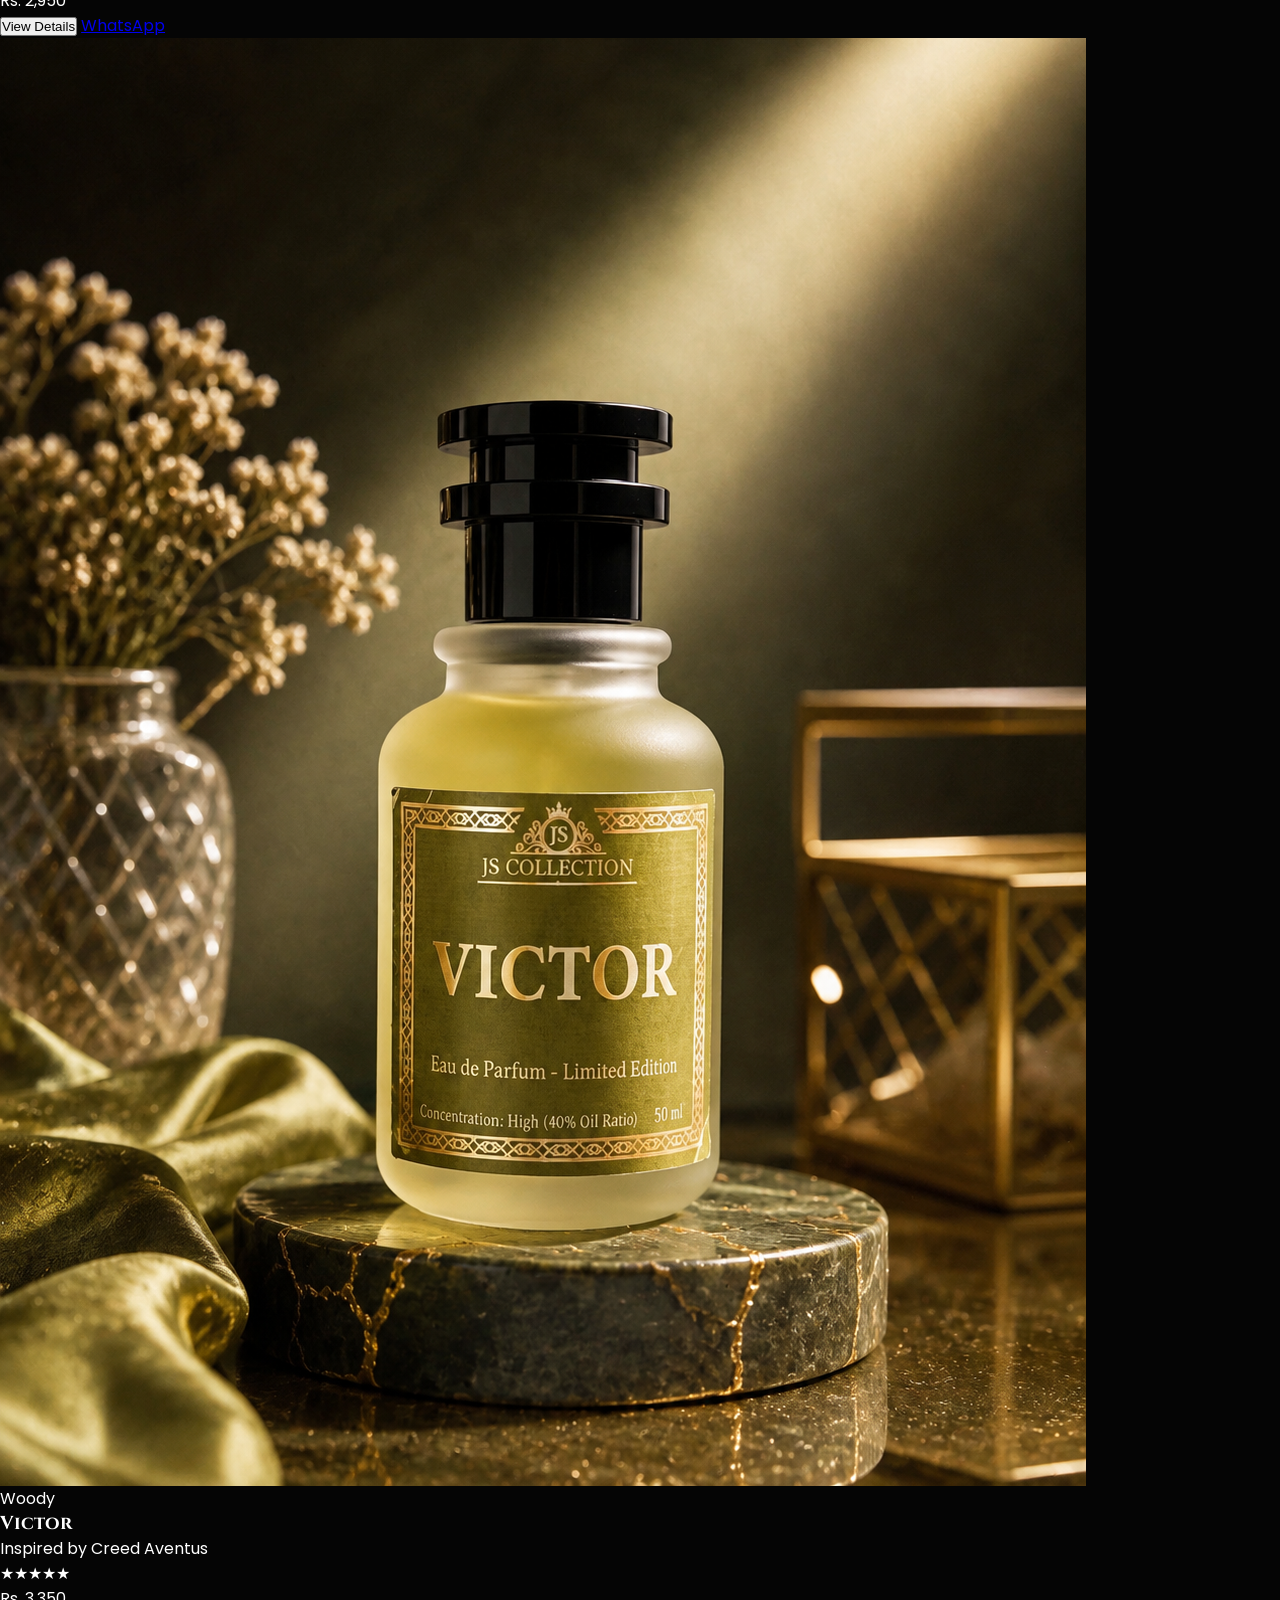
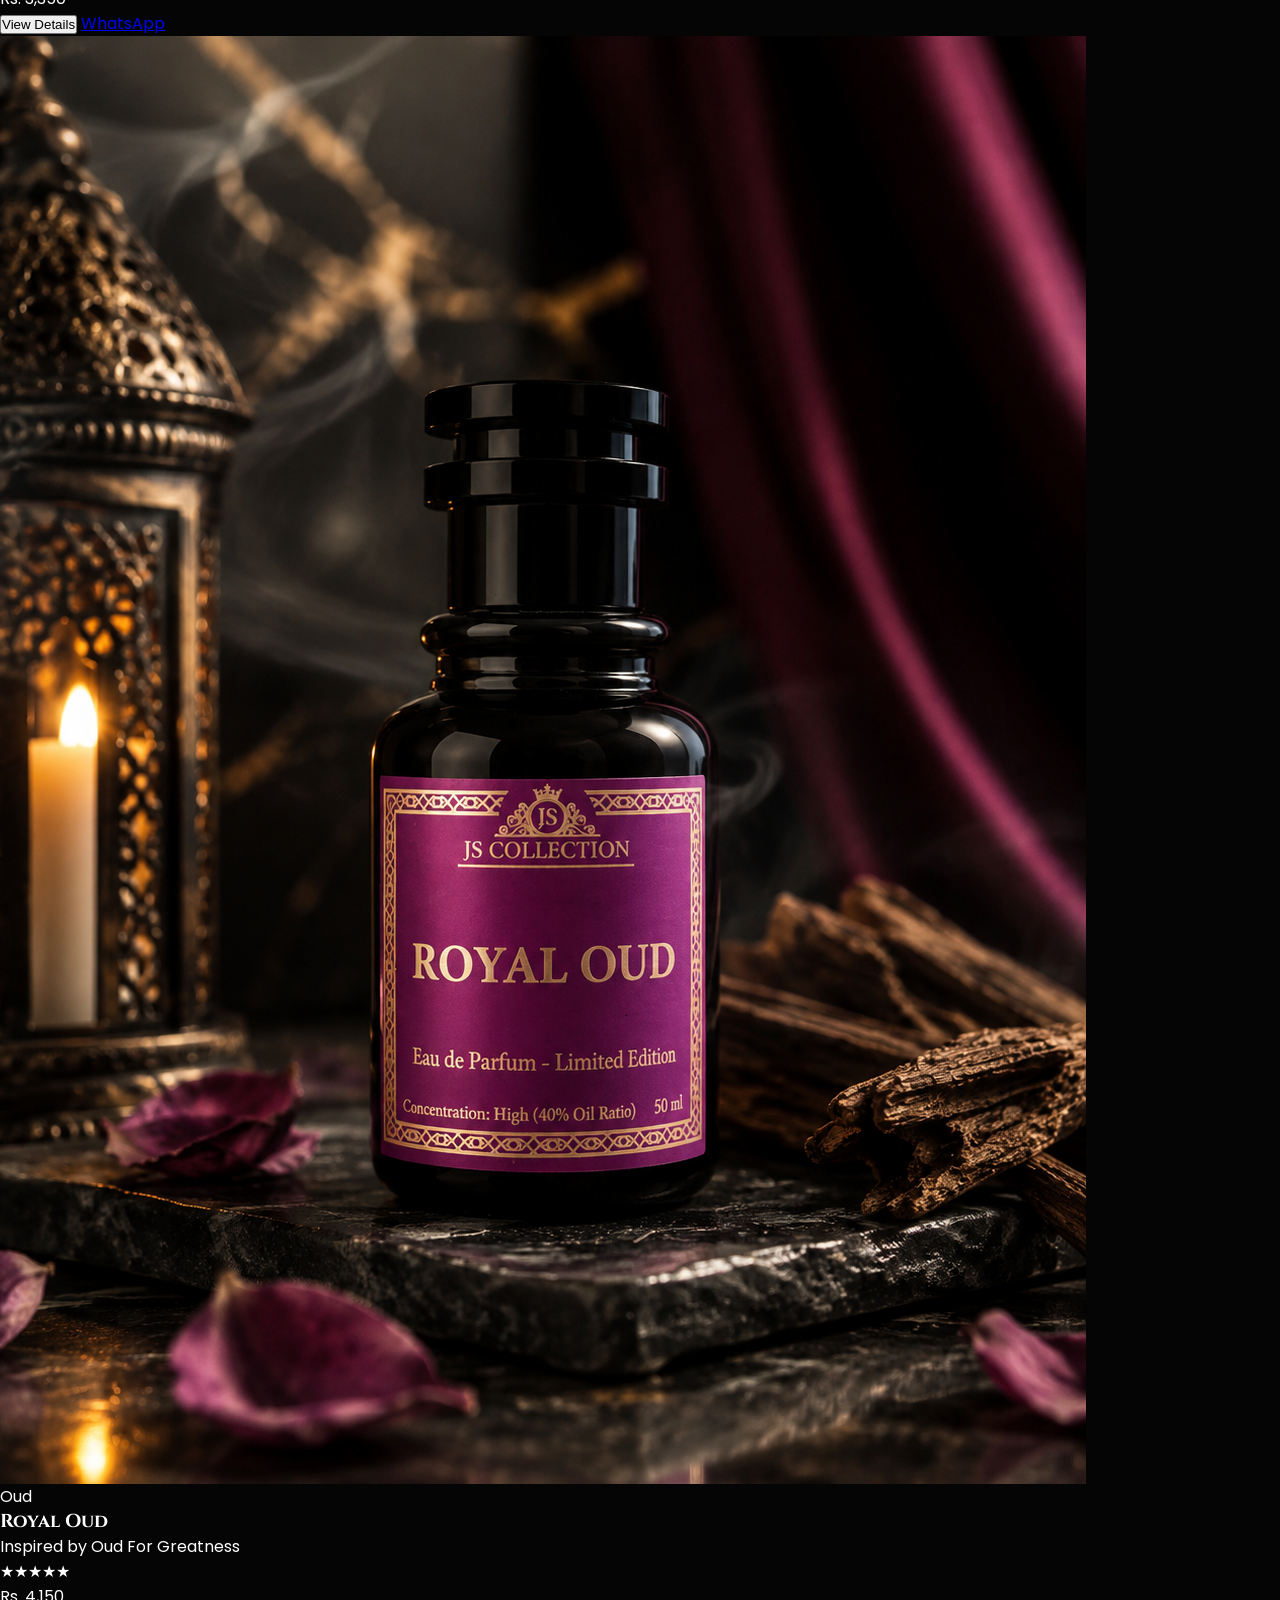
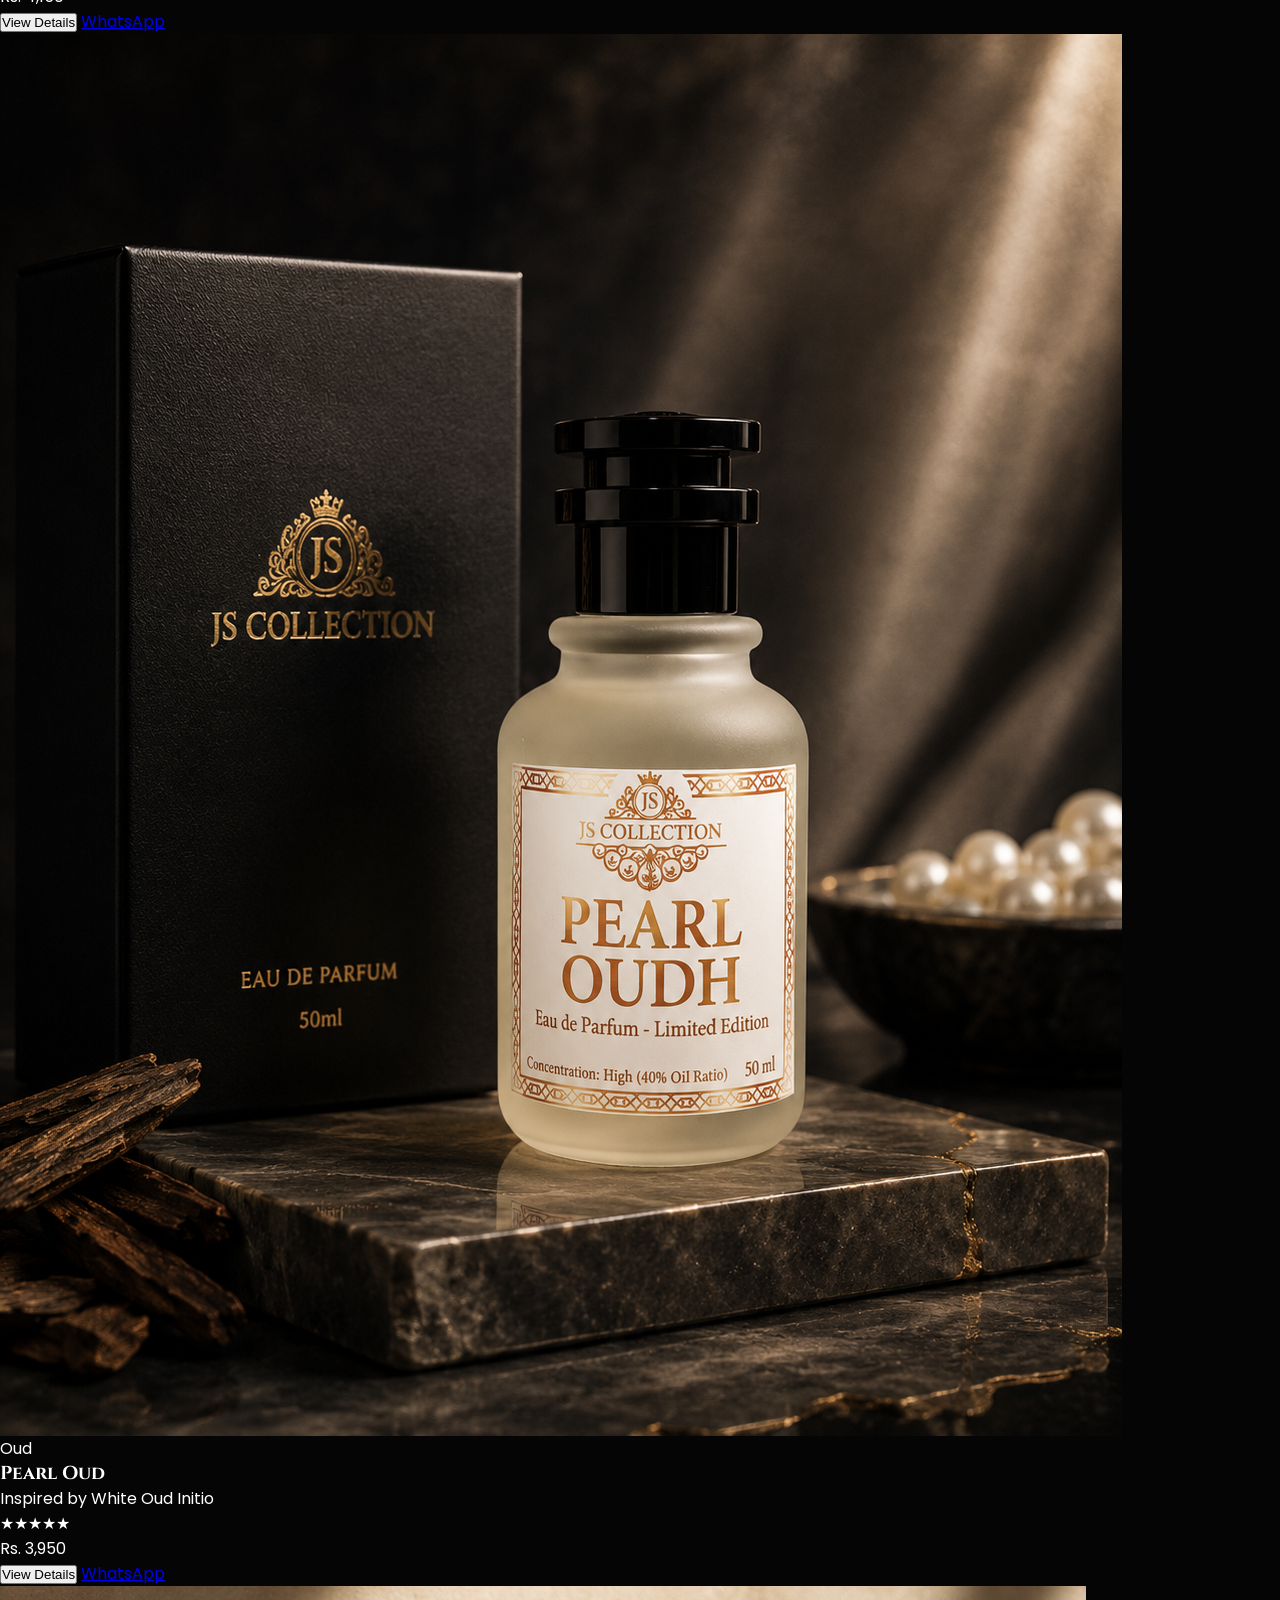
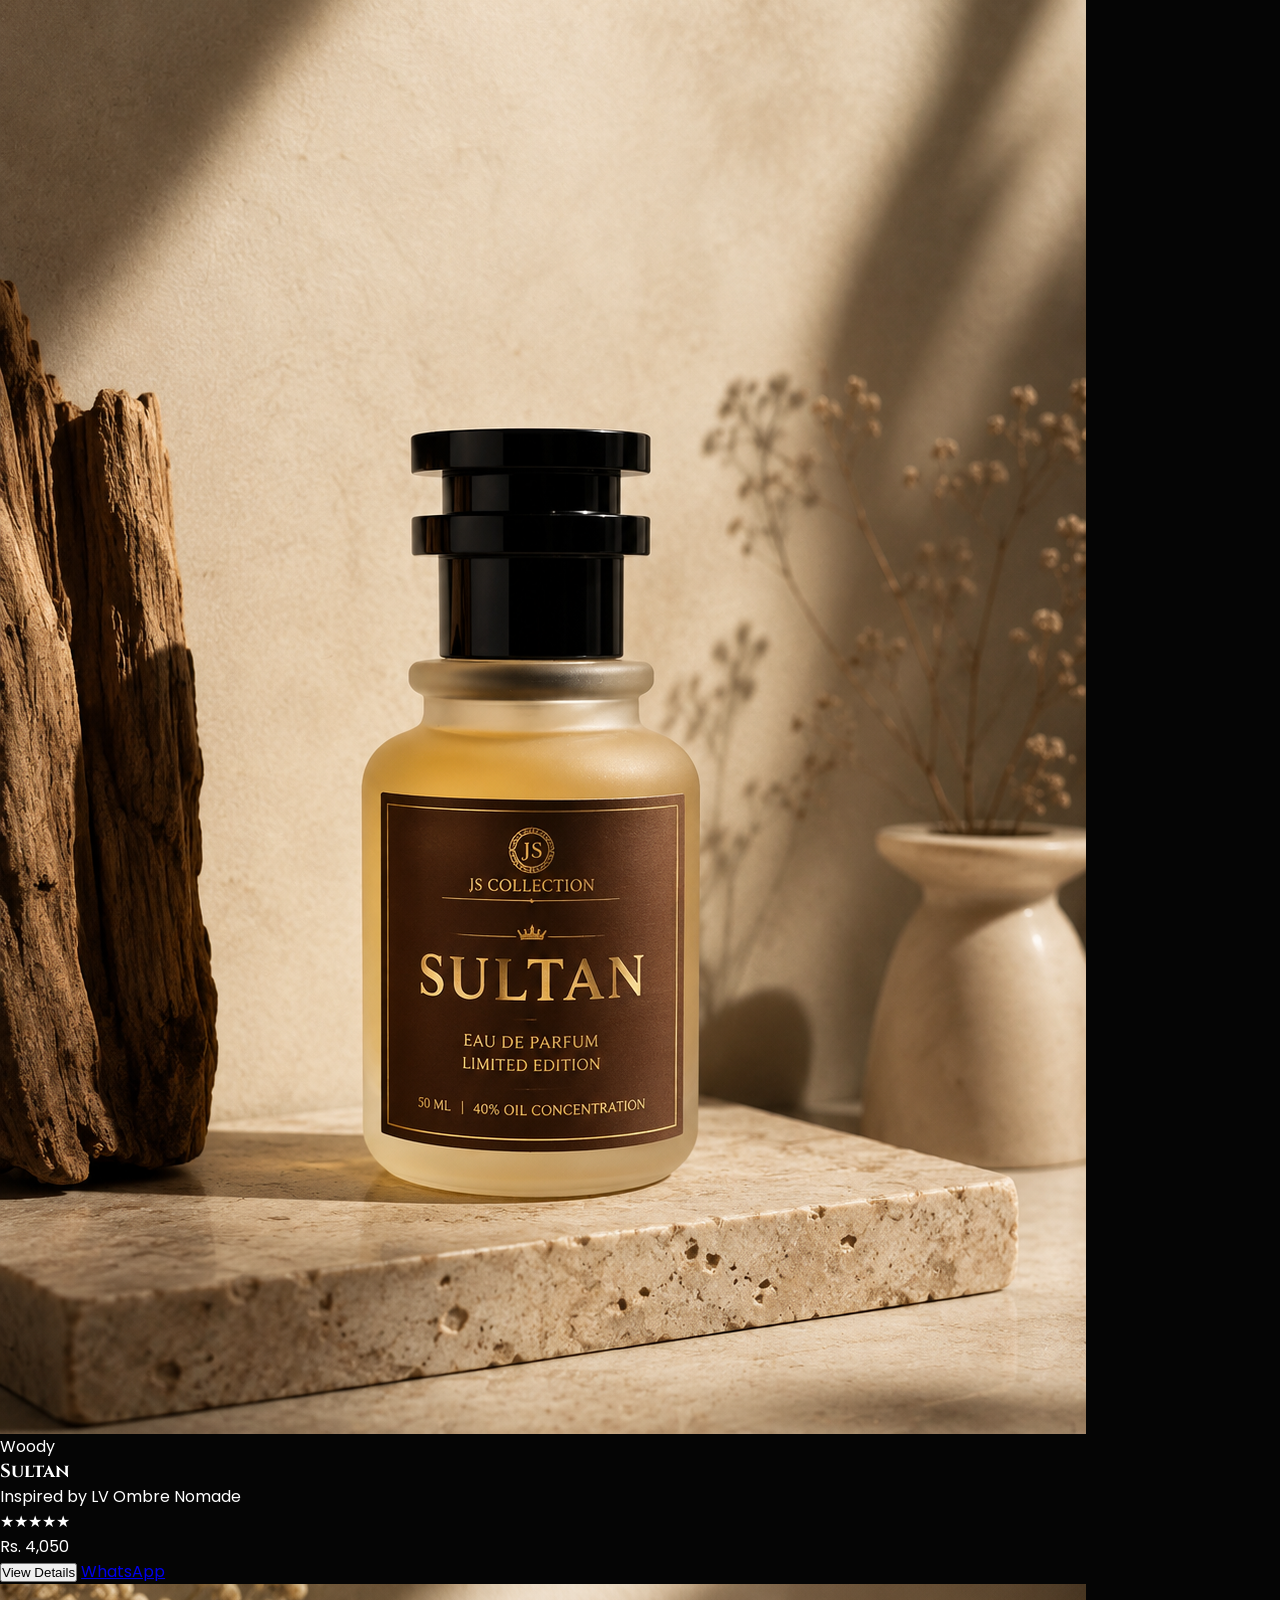
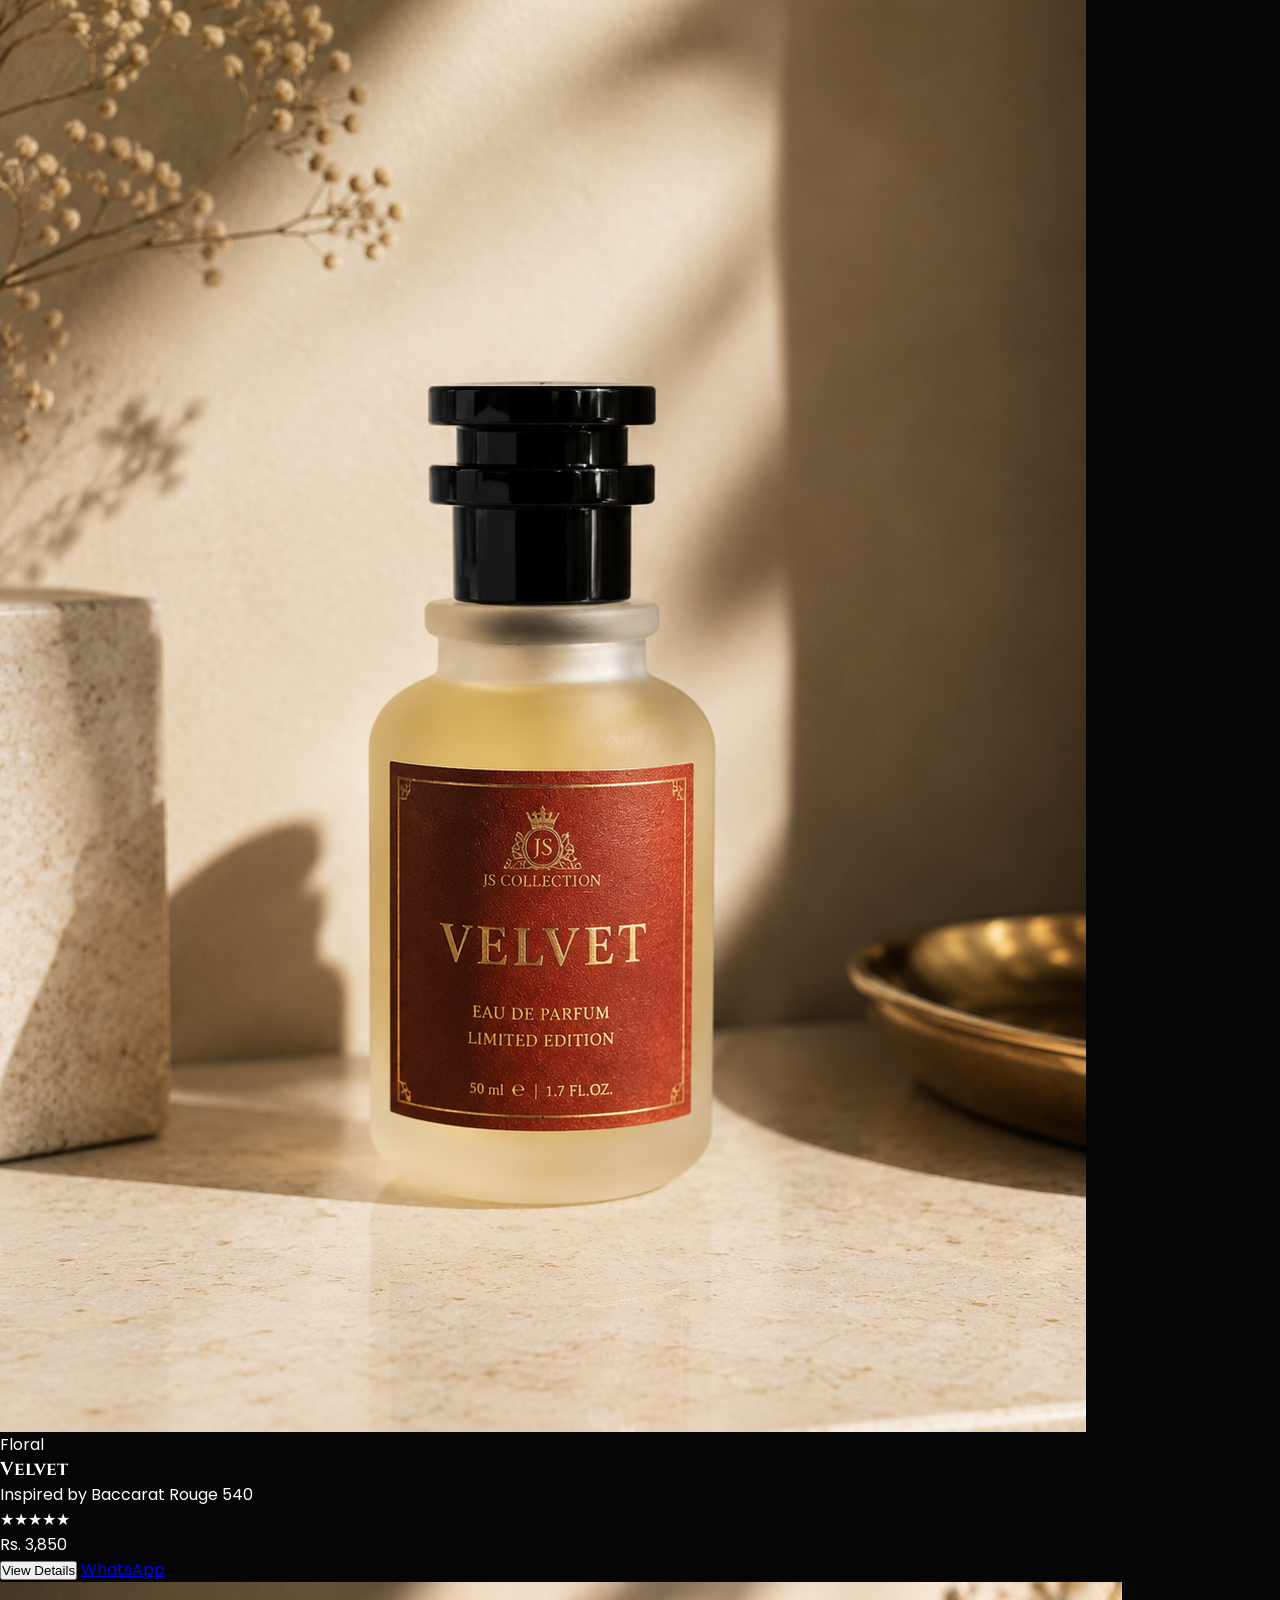
==== commit 64985e4f: "Updated Rabi-ul-Awwal promotion" ====
--- a/index.html
+++ b/index.html
@@ -61,7 +61,7 @@
 <body class="bg-[#060606] text-white overflow-x-hidden">
 
 <div class="announcement-bar">
-🇵🇰 Independence Day Sale • Flat Rs. 1,000 OFF on All Perfumes • Offer Valid Till 13 August
+    Rabi-ul-Awwal Special Offer • Flat 30% OFF on All 50ml Bottles • Valid Till 12th Rabi-ul-Awwal
 </div>
 
     <div id="loader" class="fixed inset-0 bg-[#050505] flex items-center justify-center z-[9999]">
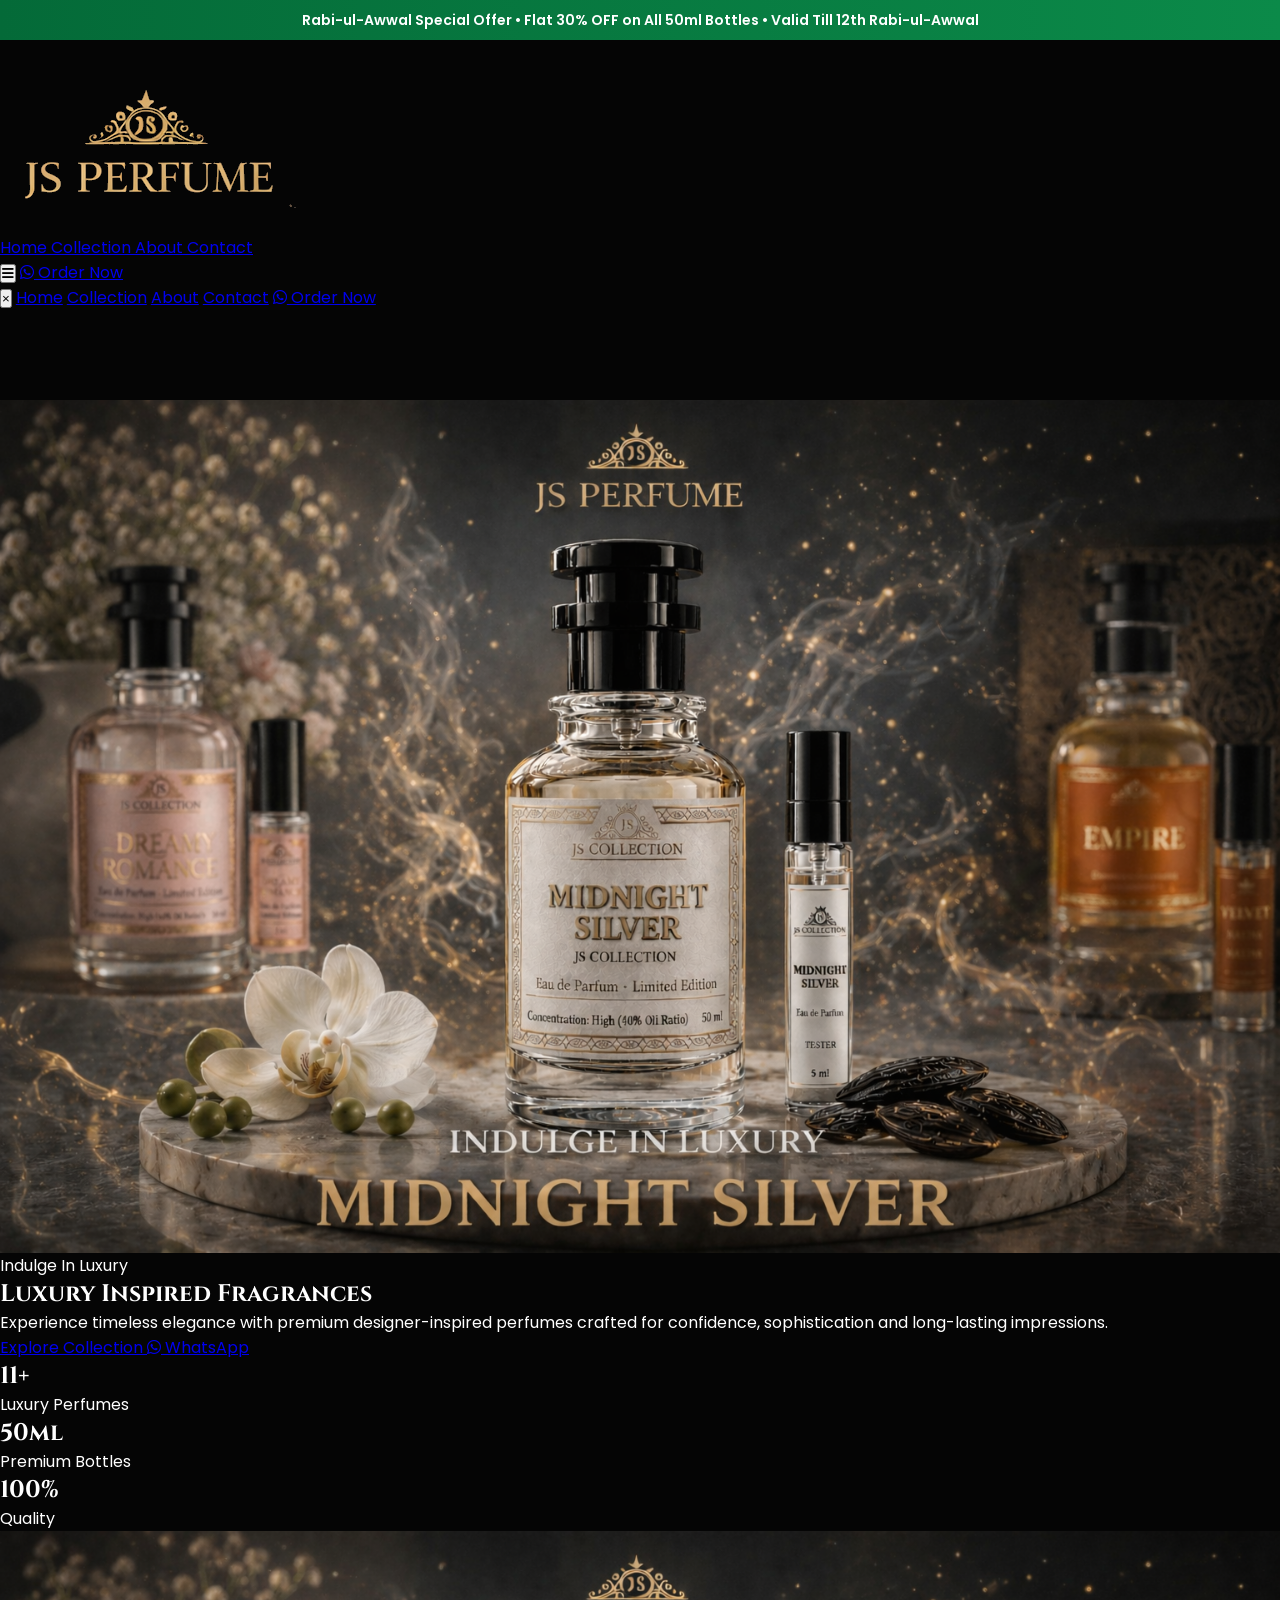
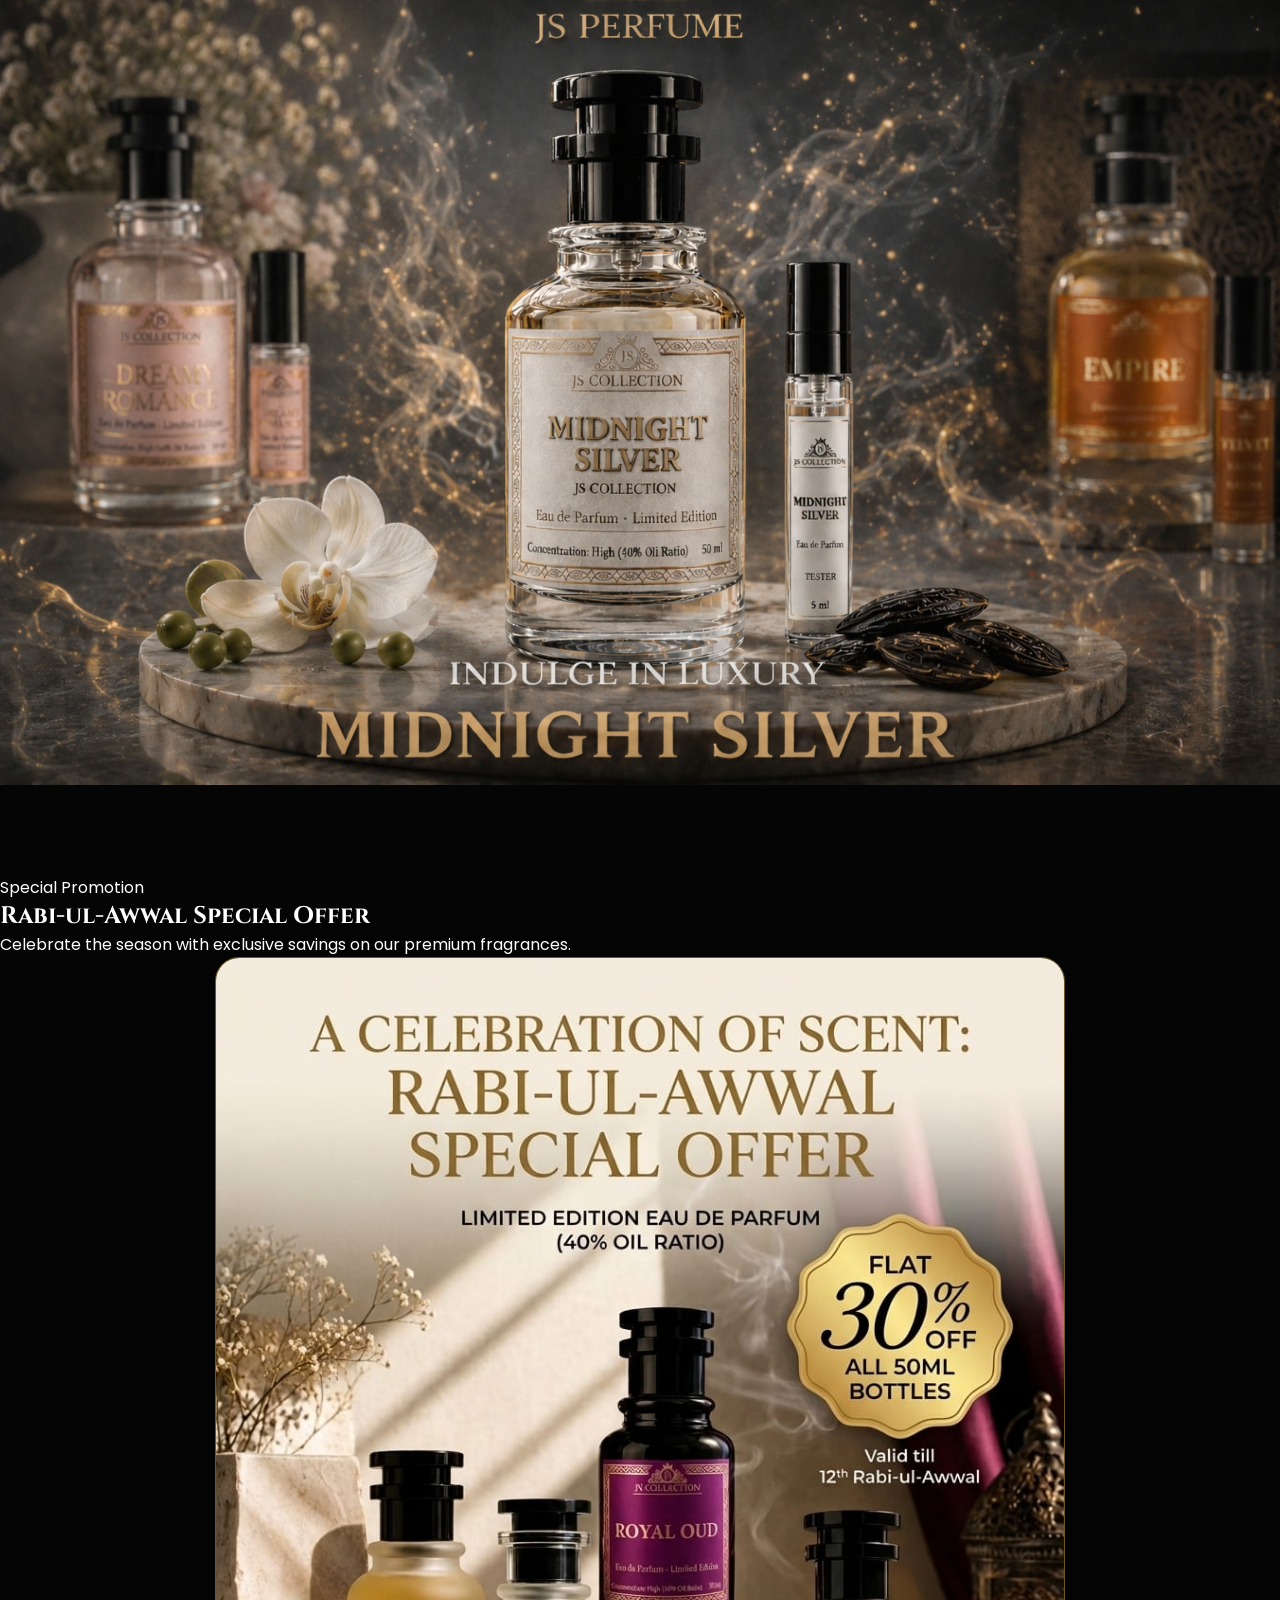
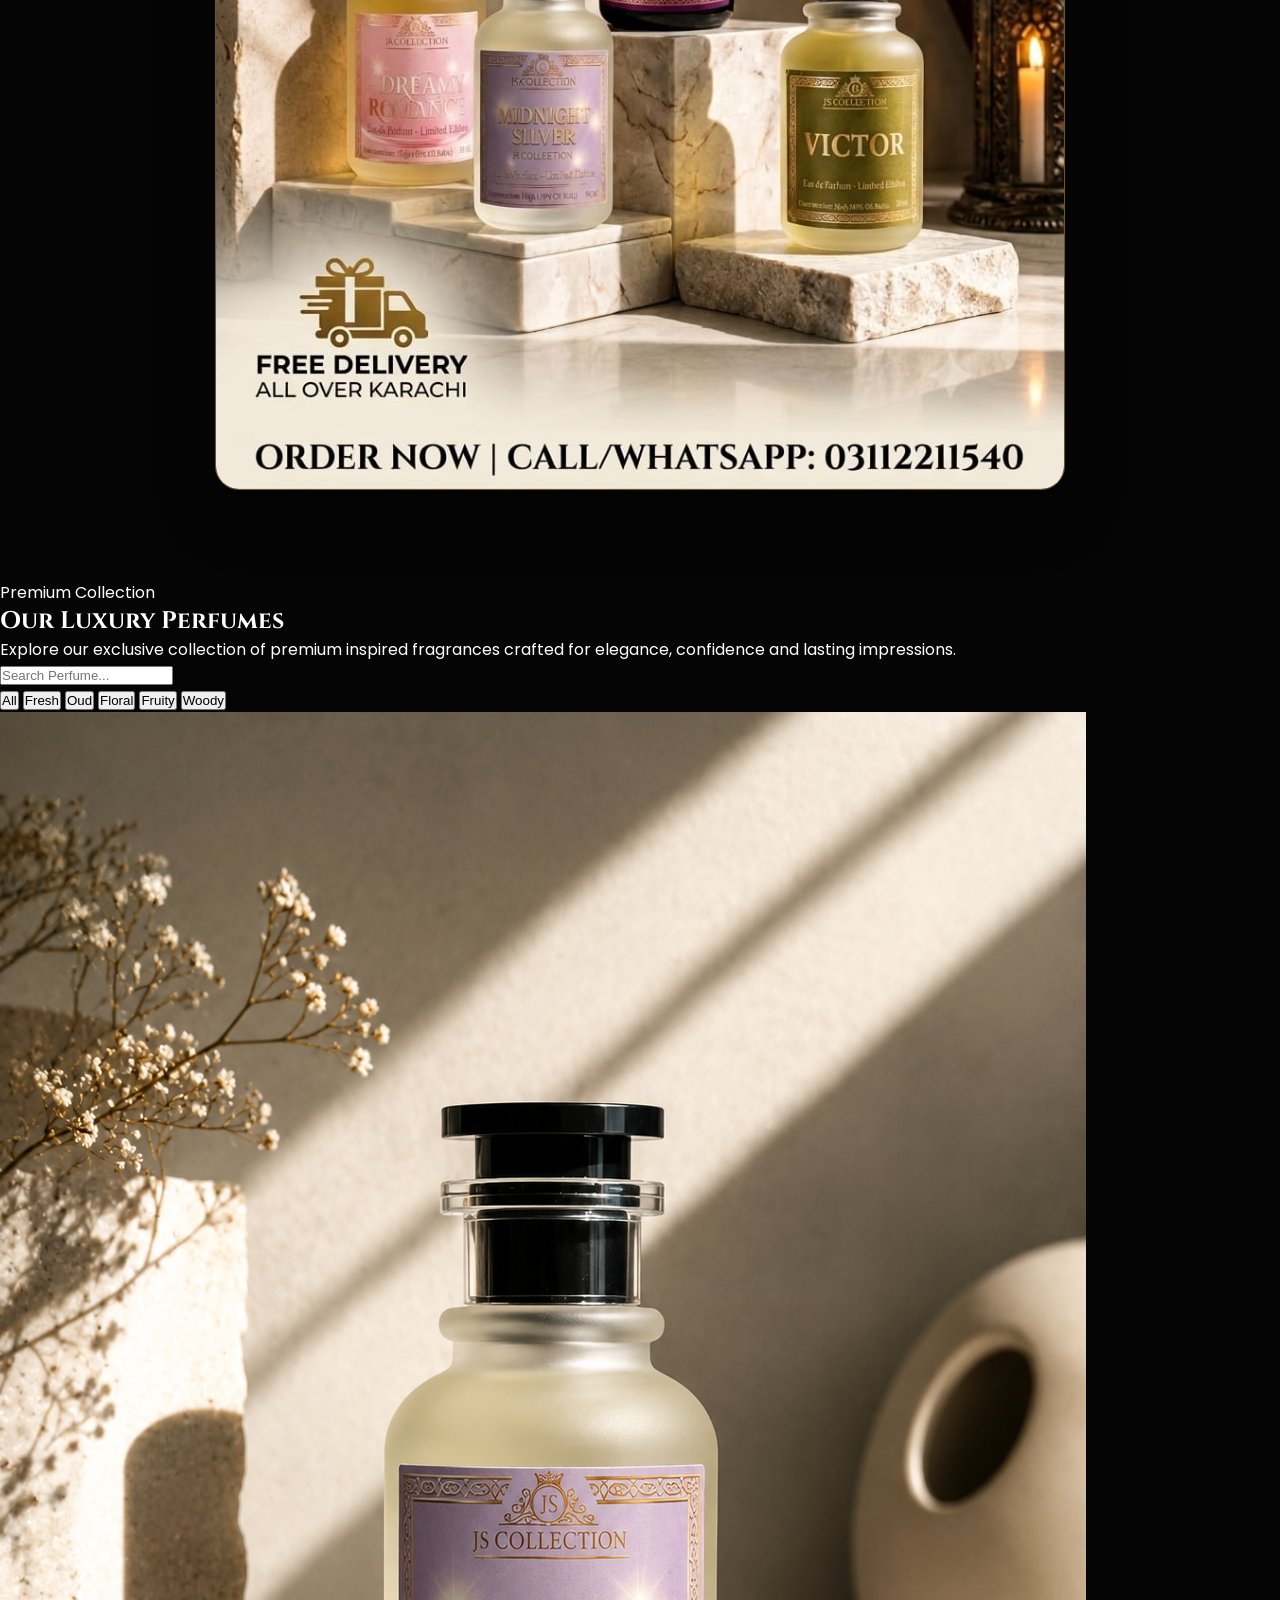
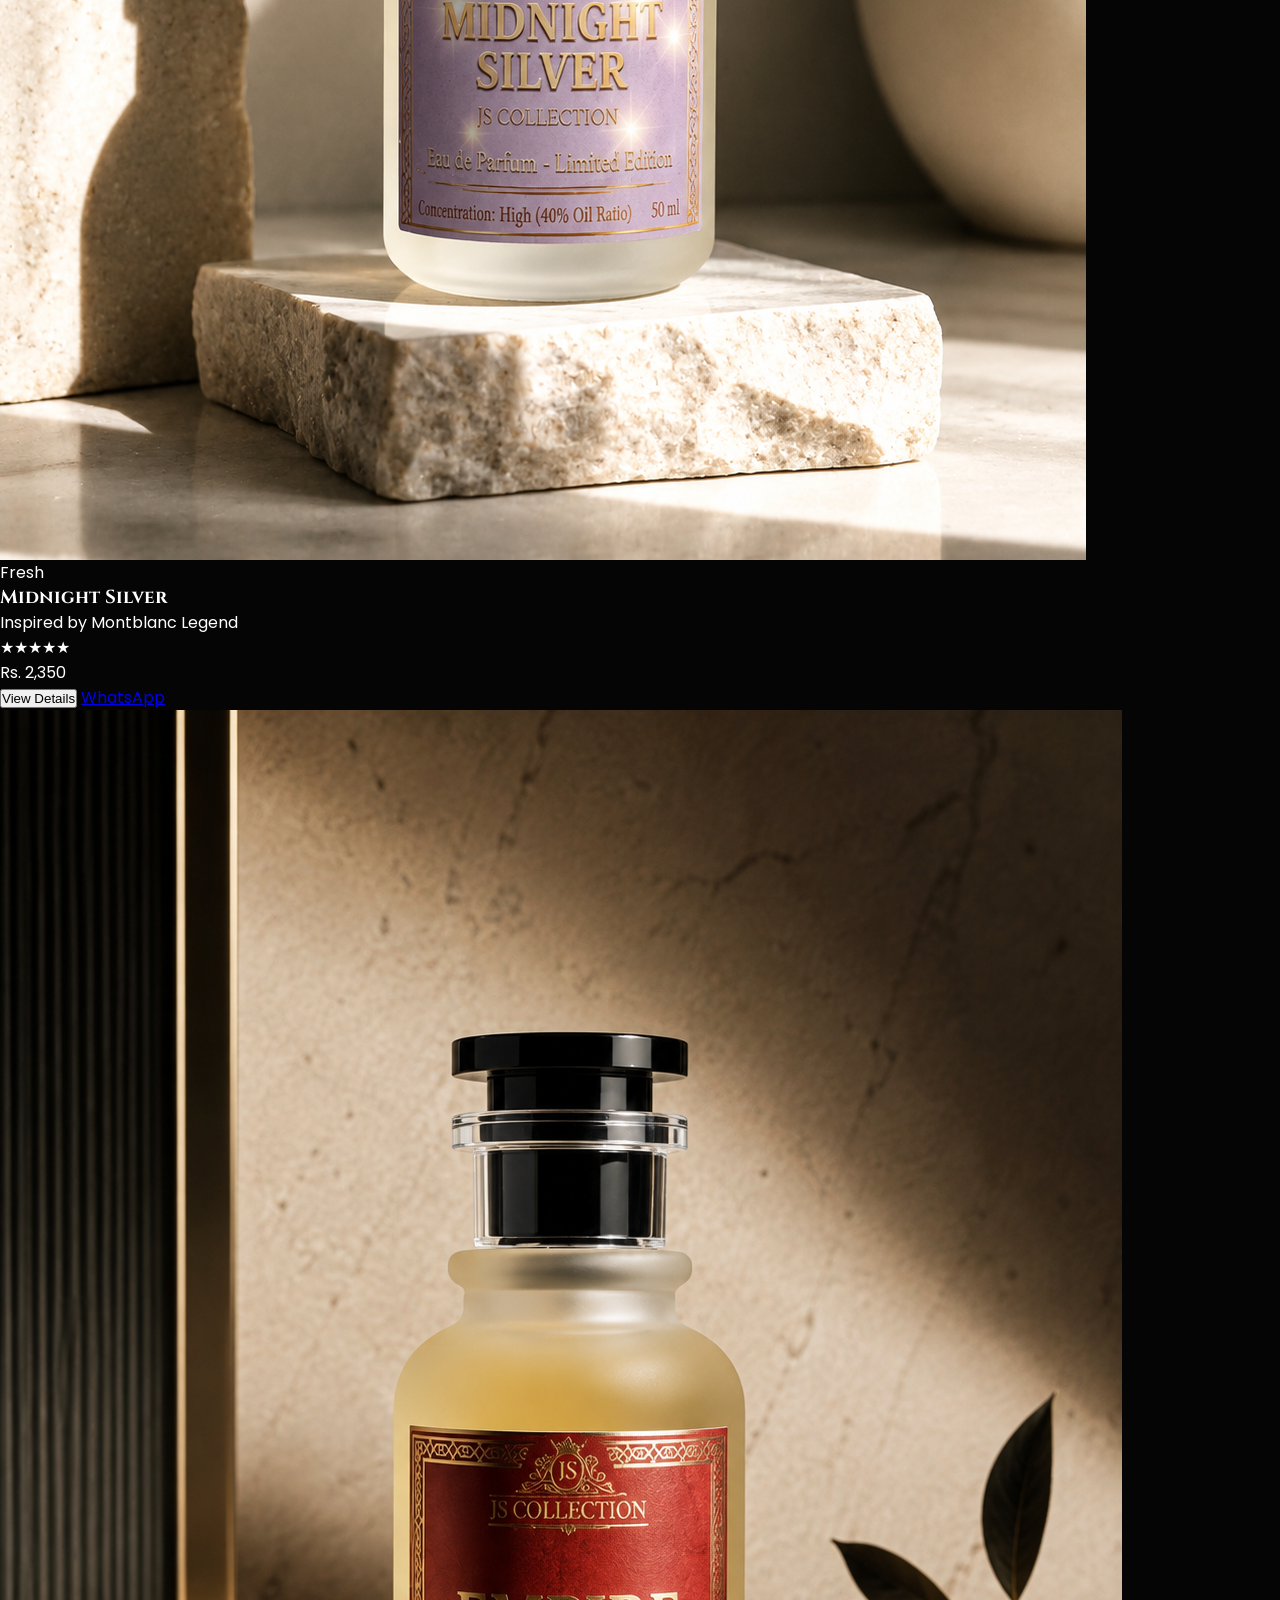
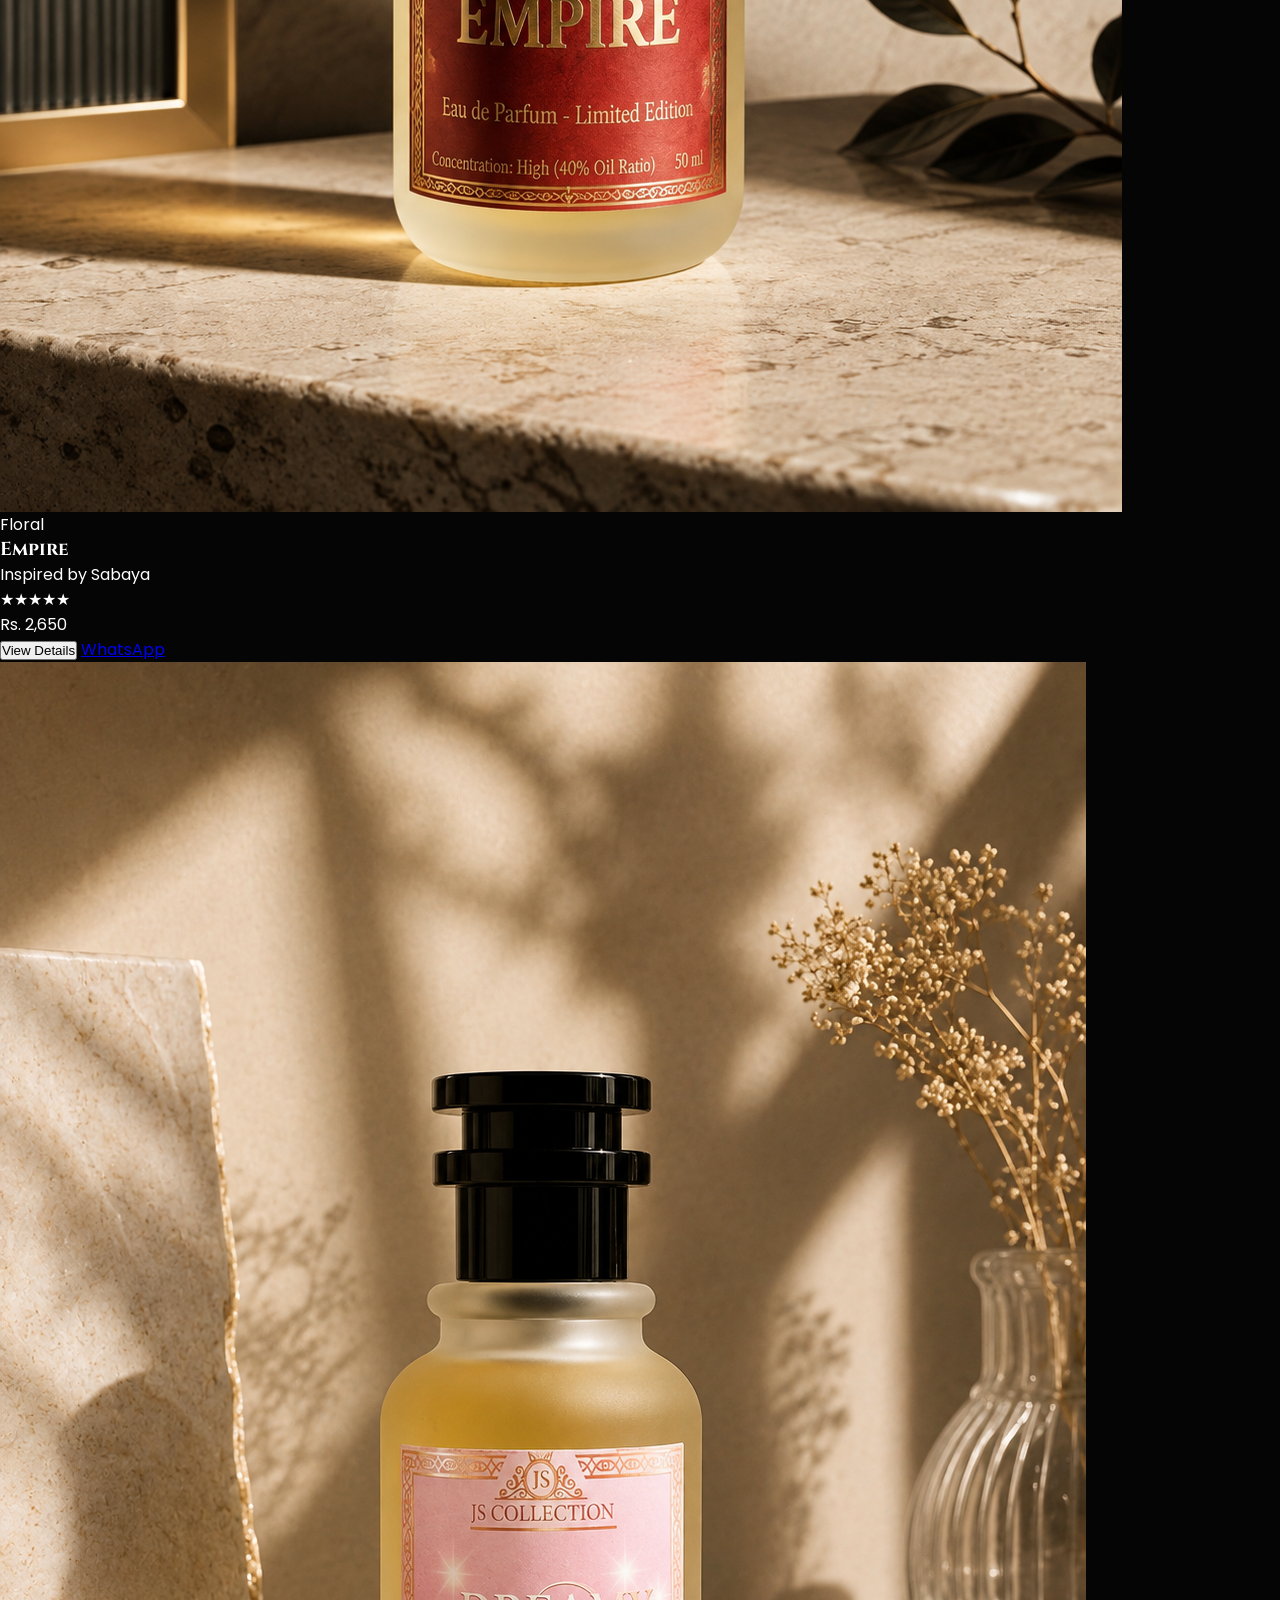
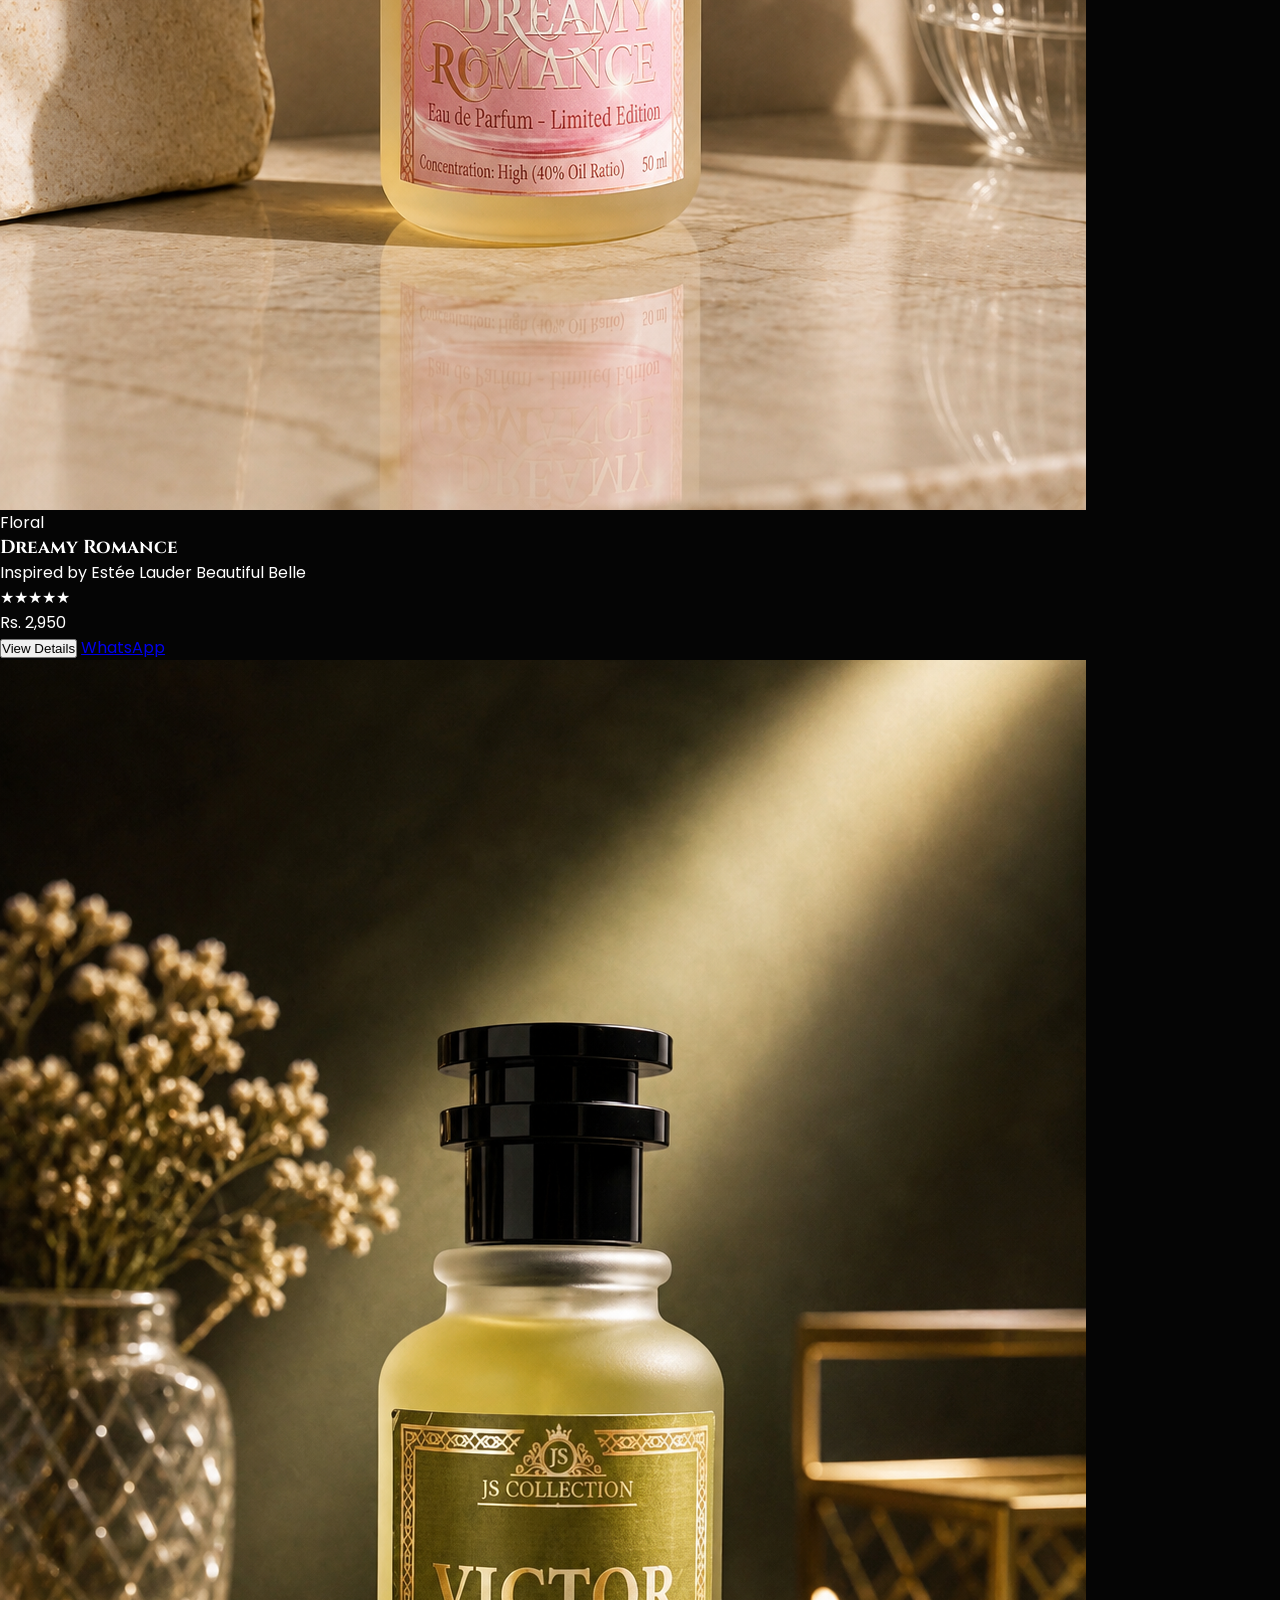
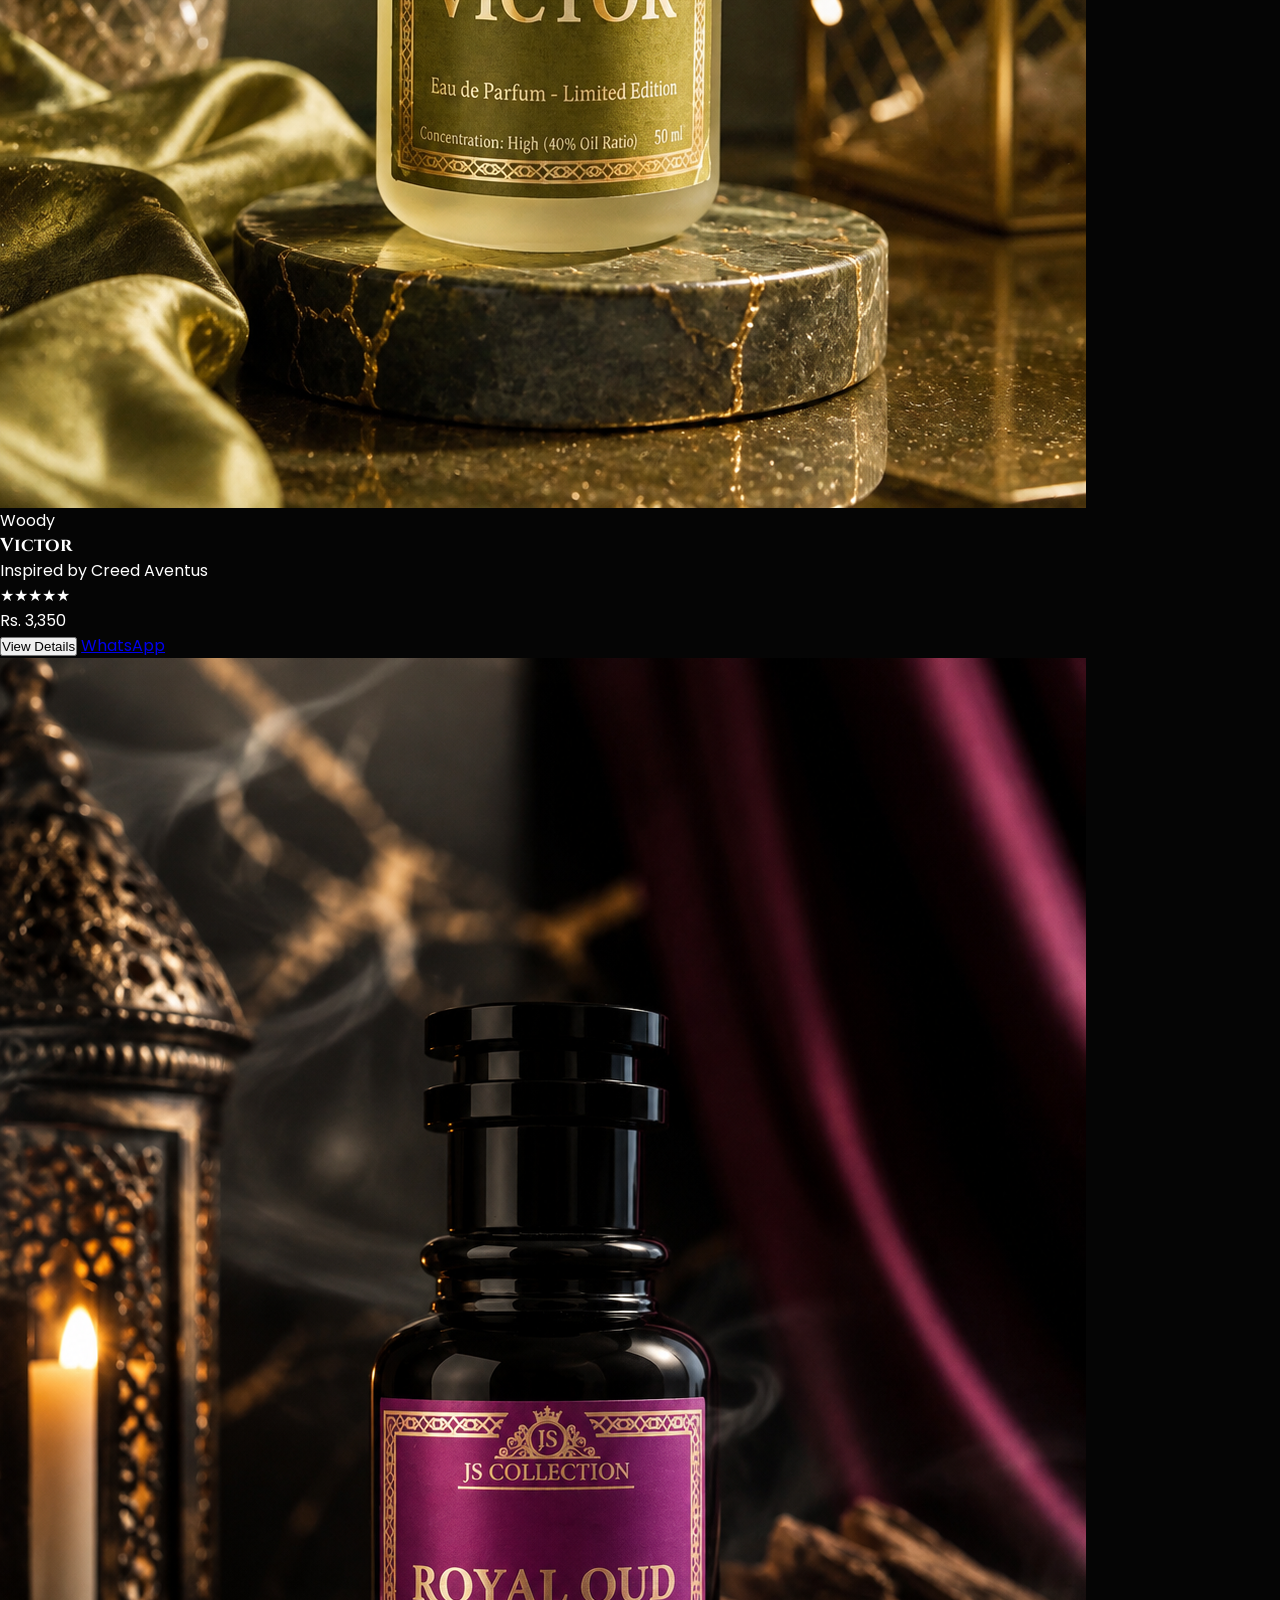
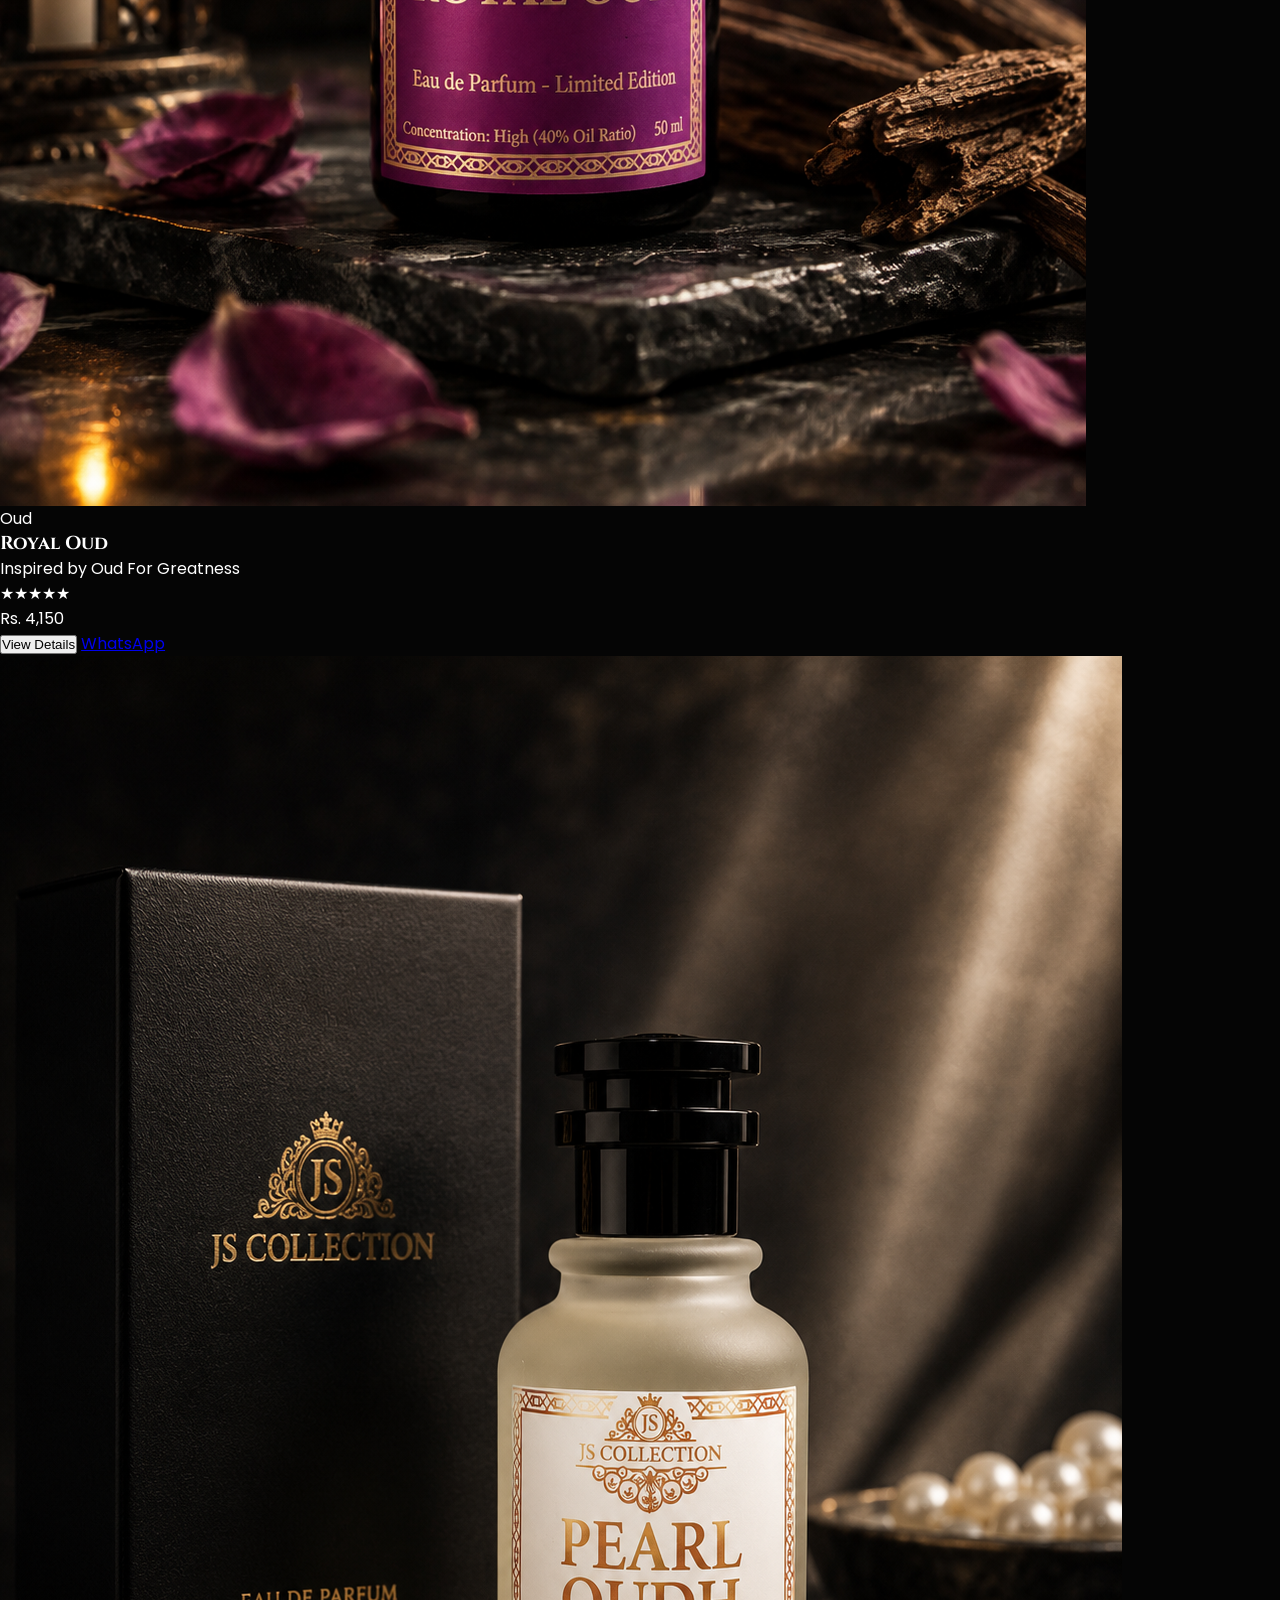
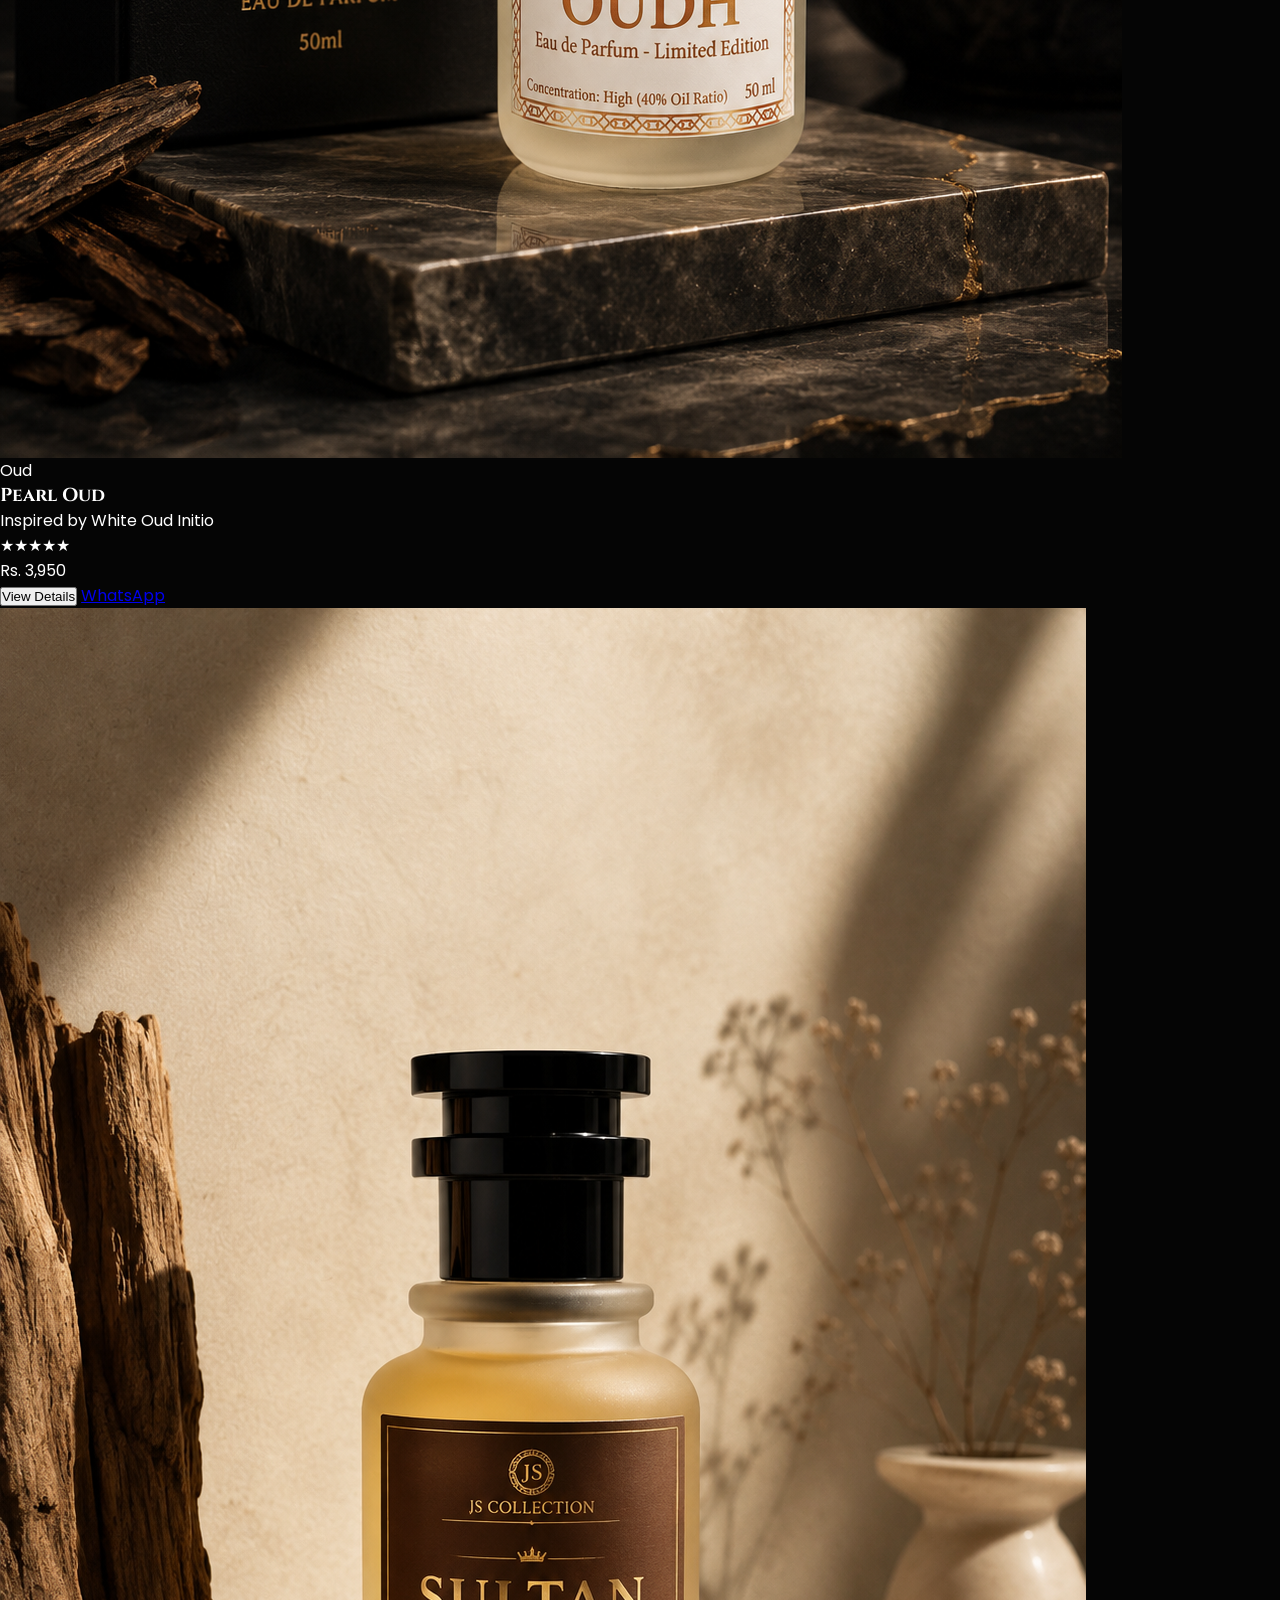
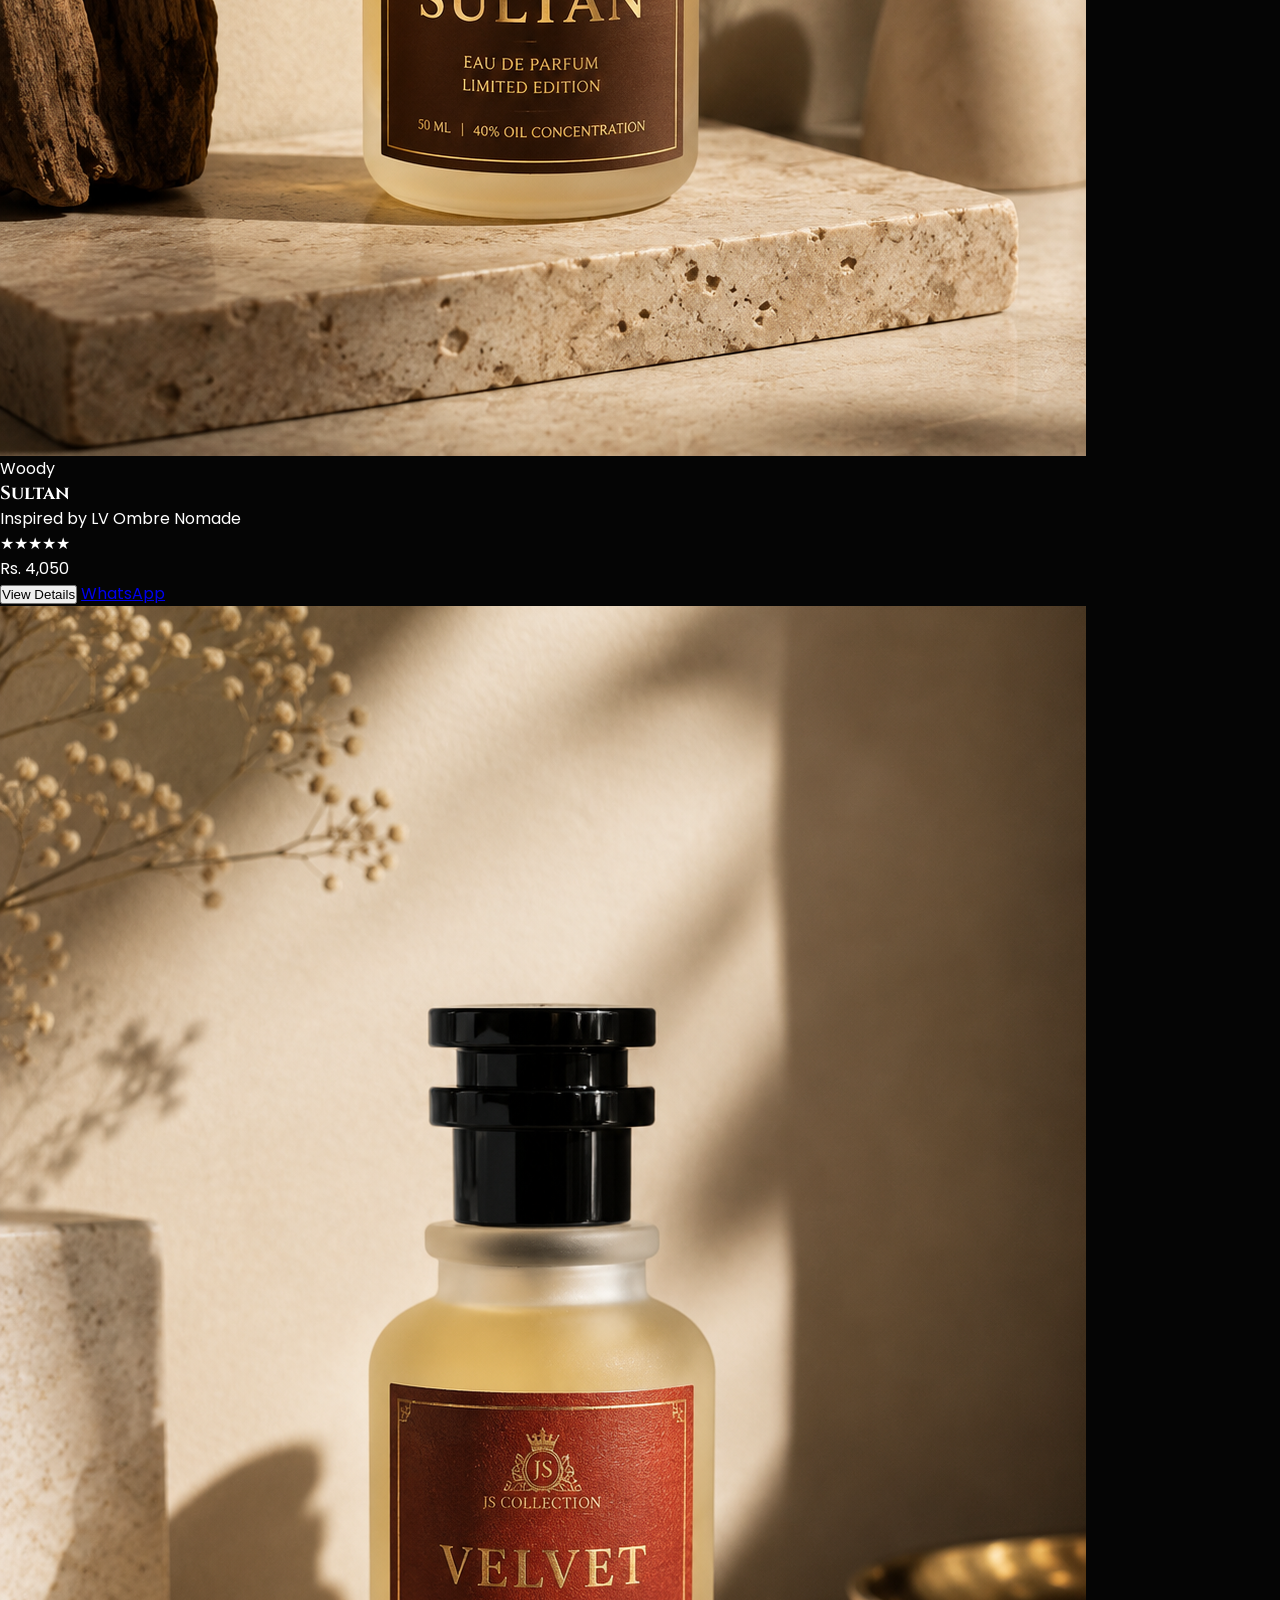
==== commit 9c101702: "Added promotional poster section" ====
--- a/index.html
+++ b/index.html
@@ -309,6 +309,42 @@
 </div>
 
 </div>
+
+</section>
+
+<!-- ================= PROMOTION SECTION ================= -->
+
+<section id="promotion" class="py-16 bg-[#080808]" data-aos="fade-up">
+
+    <div class="max-w-6xl mx-auto px-4 md:px-6">
+
+        <div class="text-center mb-10">
+
+            <p class="uppercase tracking-[5px] text-yellow-500 text-sm">
+                Special Promotion
+            </p>
+
+            <h2 class="text-3xl md:text-5xl font-bold mt-3">
+                Rabi-ul-Awwal Special Offer
+            </h2>
+
+            <p class="text-gray-400 mt-4">
+                Celebrate the season with exclusive savings on our premium fragrances.
+            </p>
+
+        </div>
+
+        <div class="promotion-poster">
+
+            <img
+                src="assets/images/rabi-ul-awwal-offer.jpg"
+                alt="Rabi-ul-Awwal Special Offer - JS Perfume Collection"
+                loading="lazy"
+            >
+
+        </div>
+
+    </div>
 
 </section>
 
--- a/css/style.css
+++ b/css/style.css
@@ -143,4 +143,34 @@
     font-size: 14px;
     font-weight: 600;
     z-index: 9999;
+}
+
+/* Promotion Poster Section */
+
+.promotion-poster{
+    max-width: 850px;
+    margin: 0 auto;
+    border-radius: 24px;
+    overflow: hidden;
+    border: 1px solid rgba(212,175,55,0.5);
+    box-shadow: 0 20px 60px rgba(0,0,0,0.45);
+}
+
+.promotion-poster img{
+    width: 100%;
+    height: auto;
+    display: block;
+}
+
+@media (max-width: 640px){
+
+    #promotion{
+        padding-top: 50px;
+        padding-bottom: 50px;
+    }
+
+    .promotion-poster{
+        border-radius: 16px;
+    }
+
 }
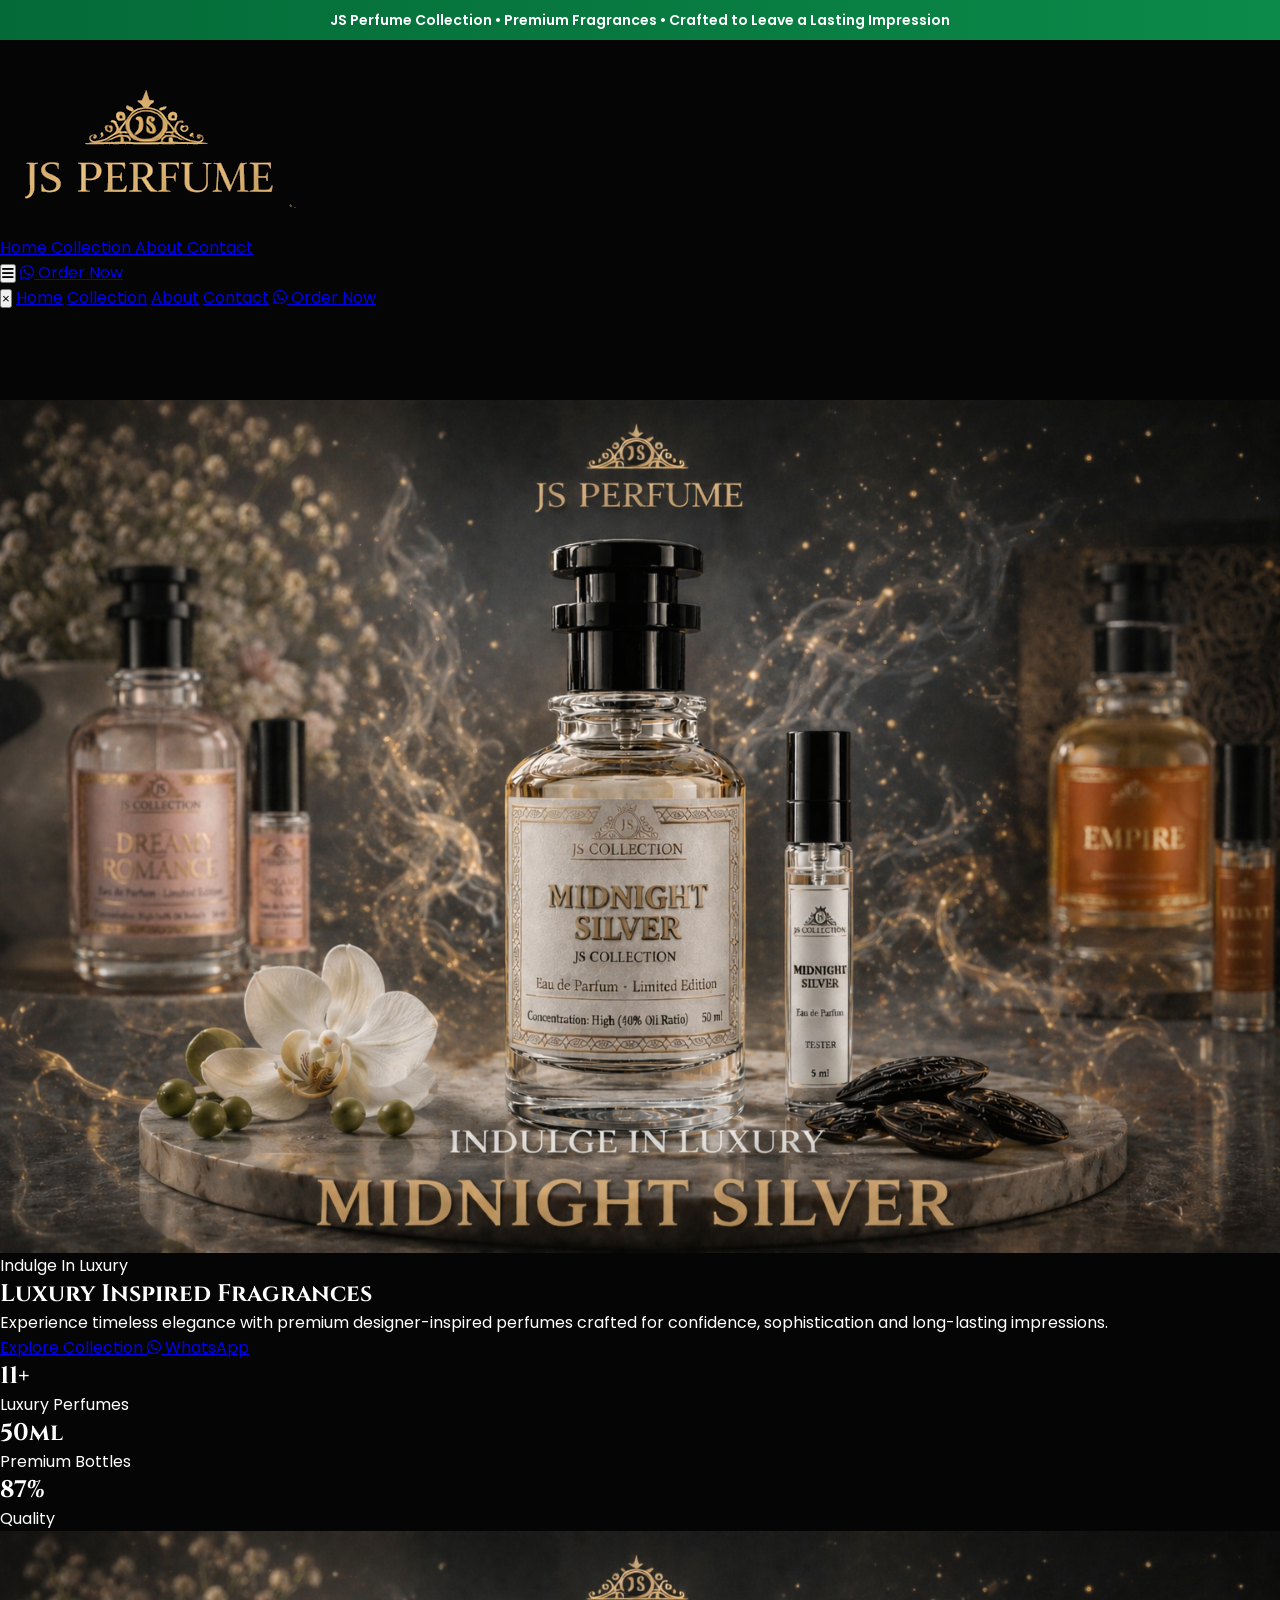
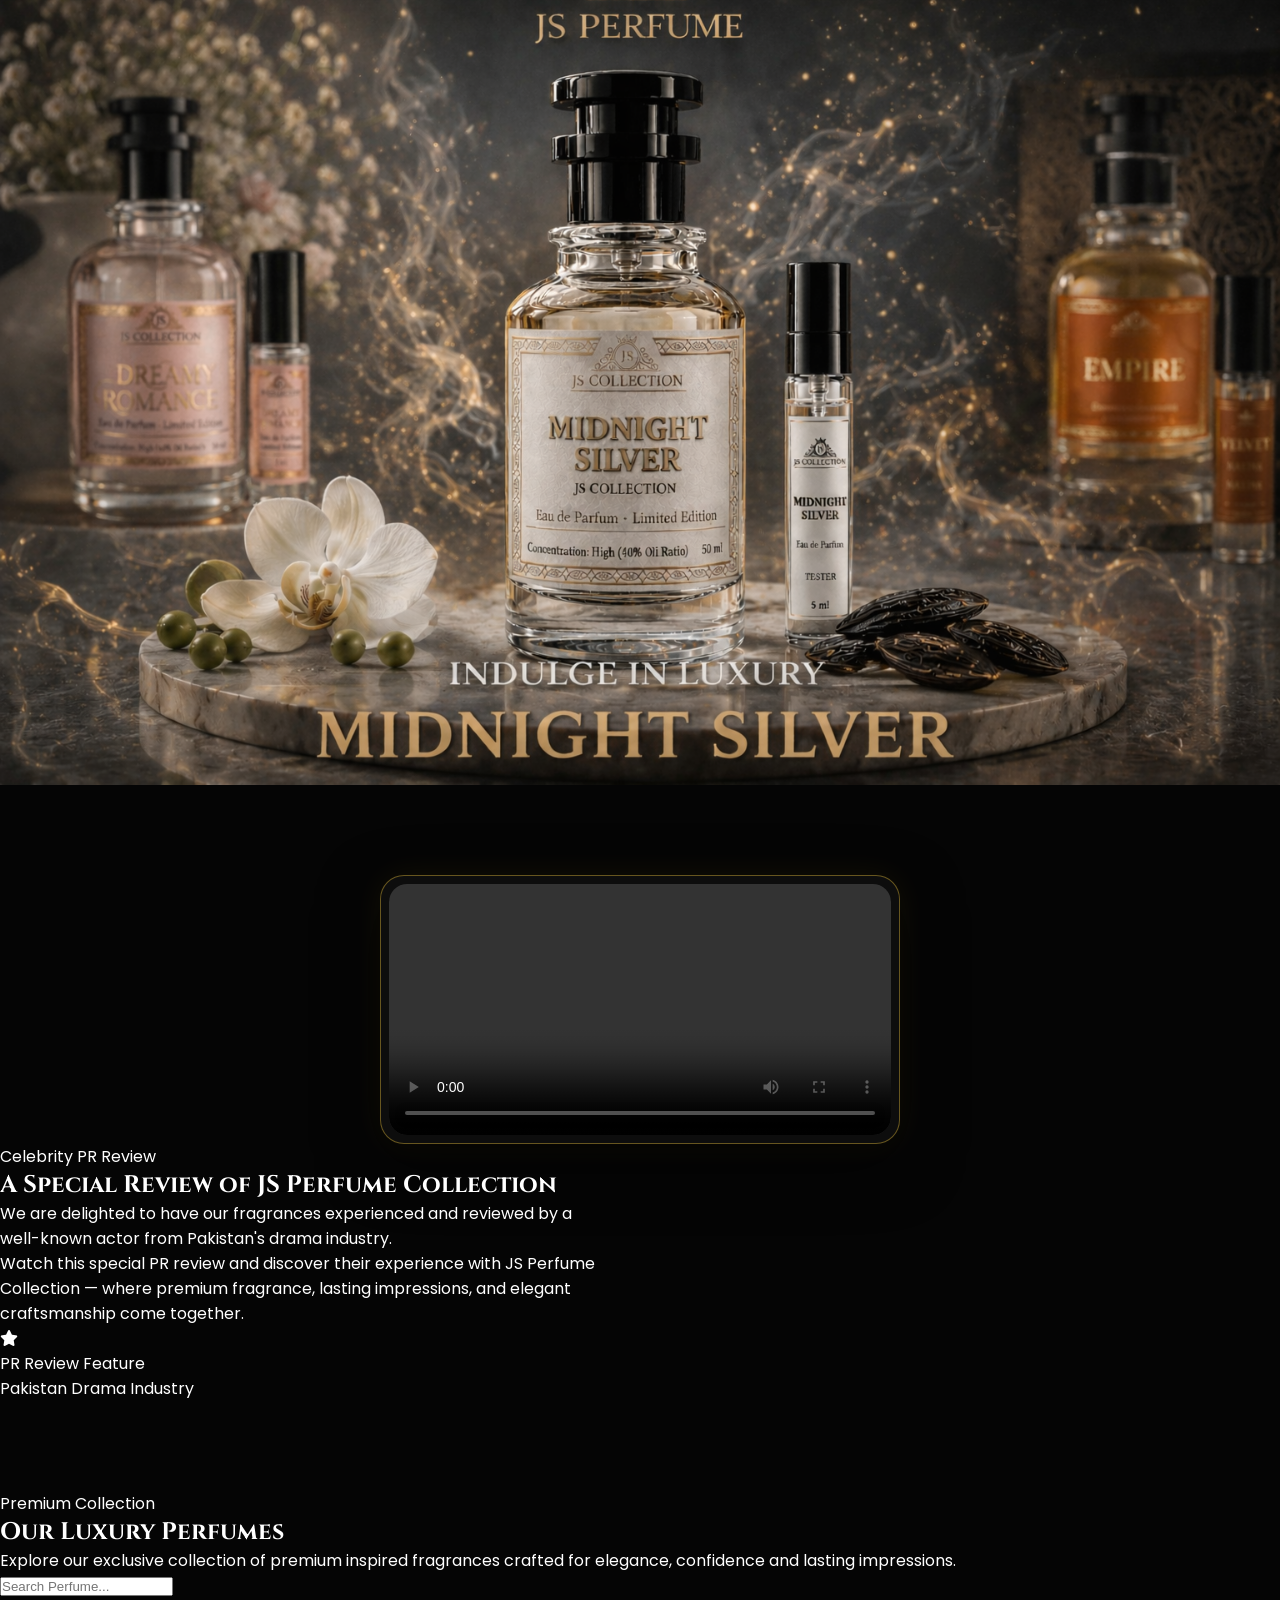
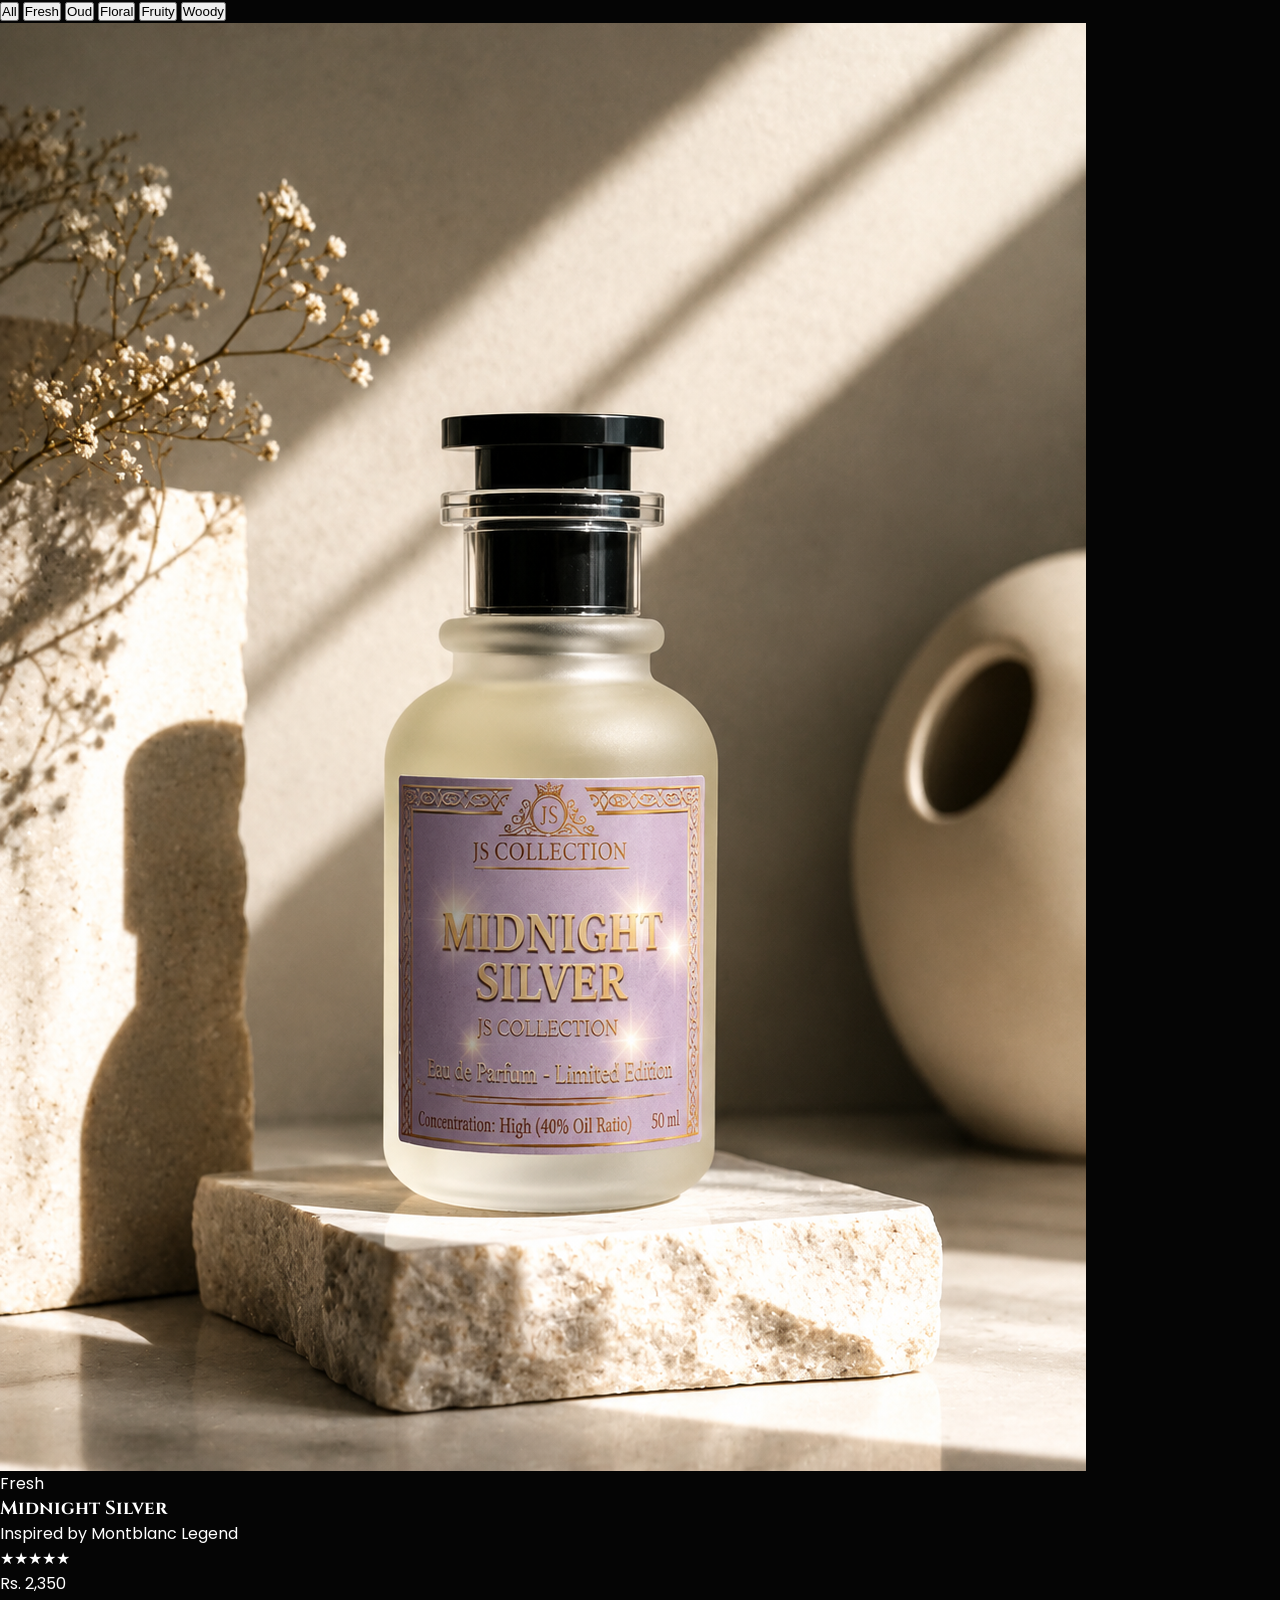
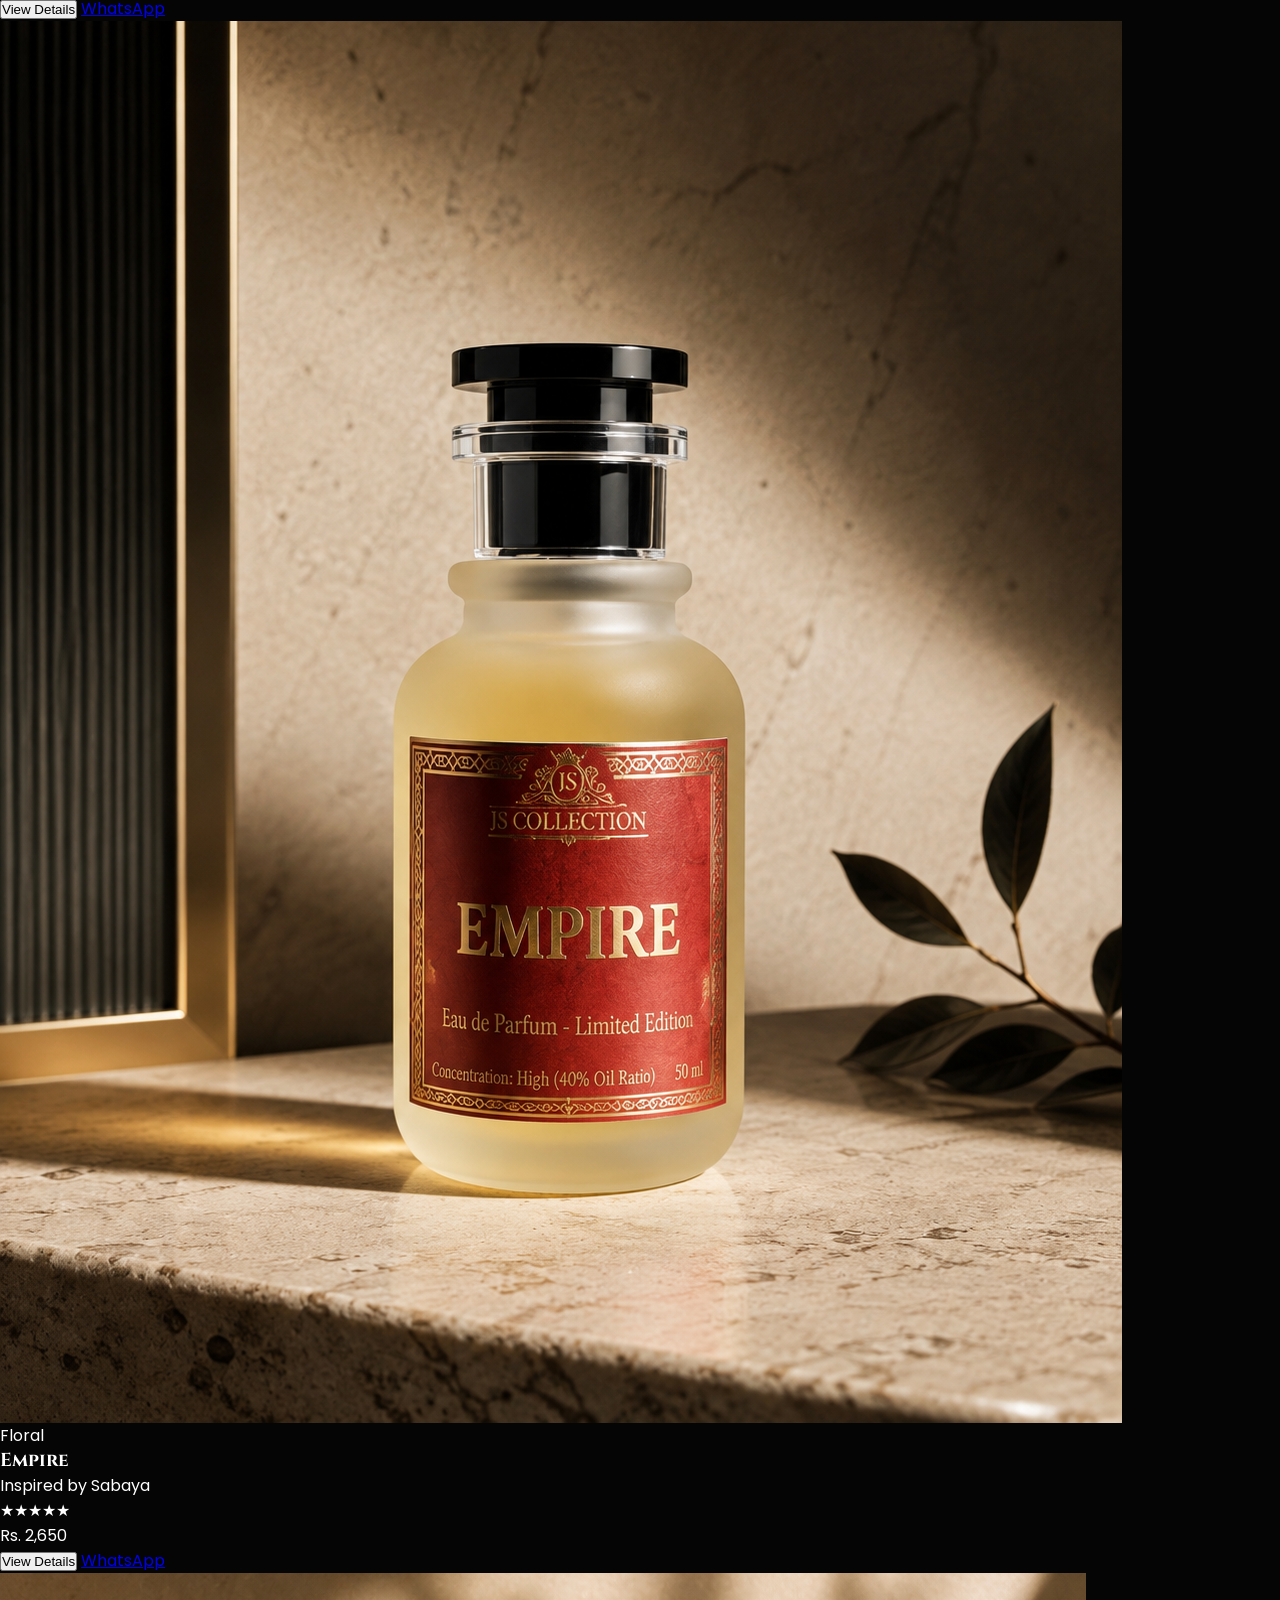
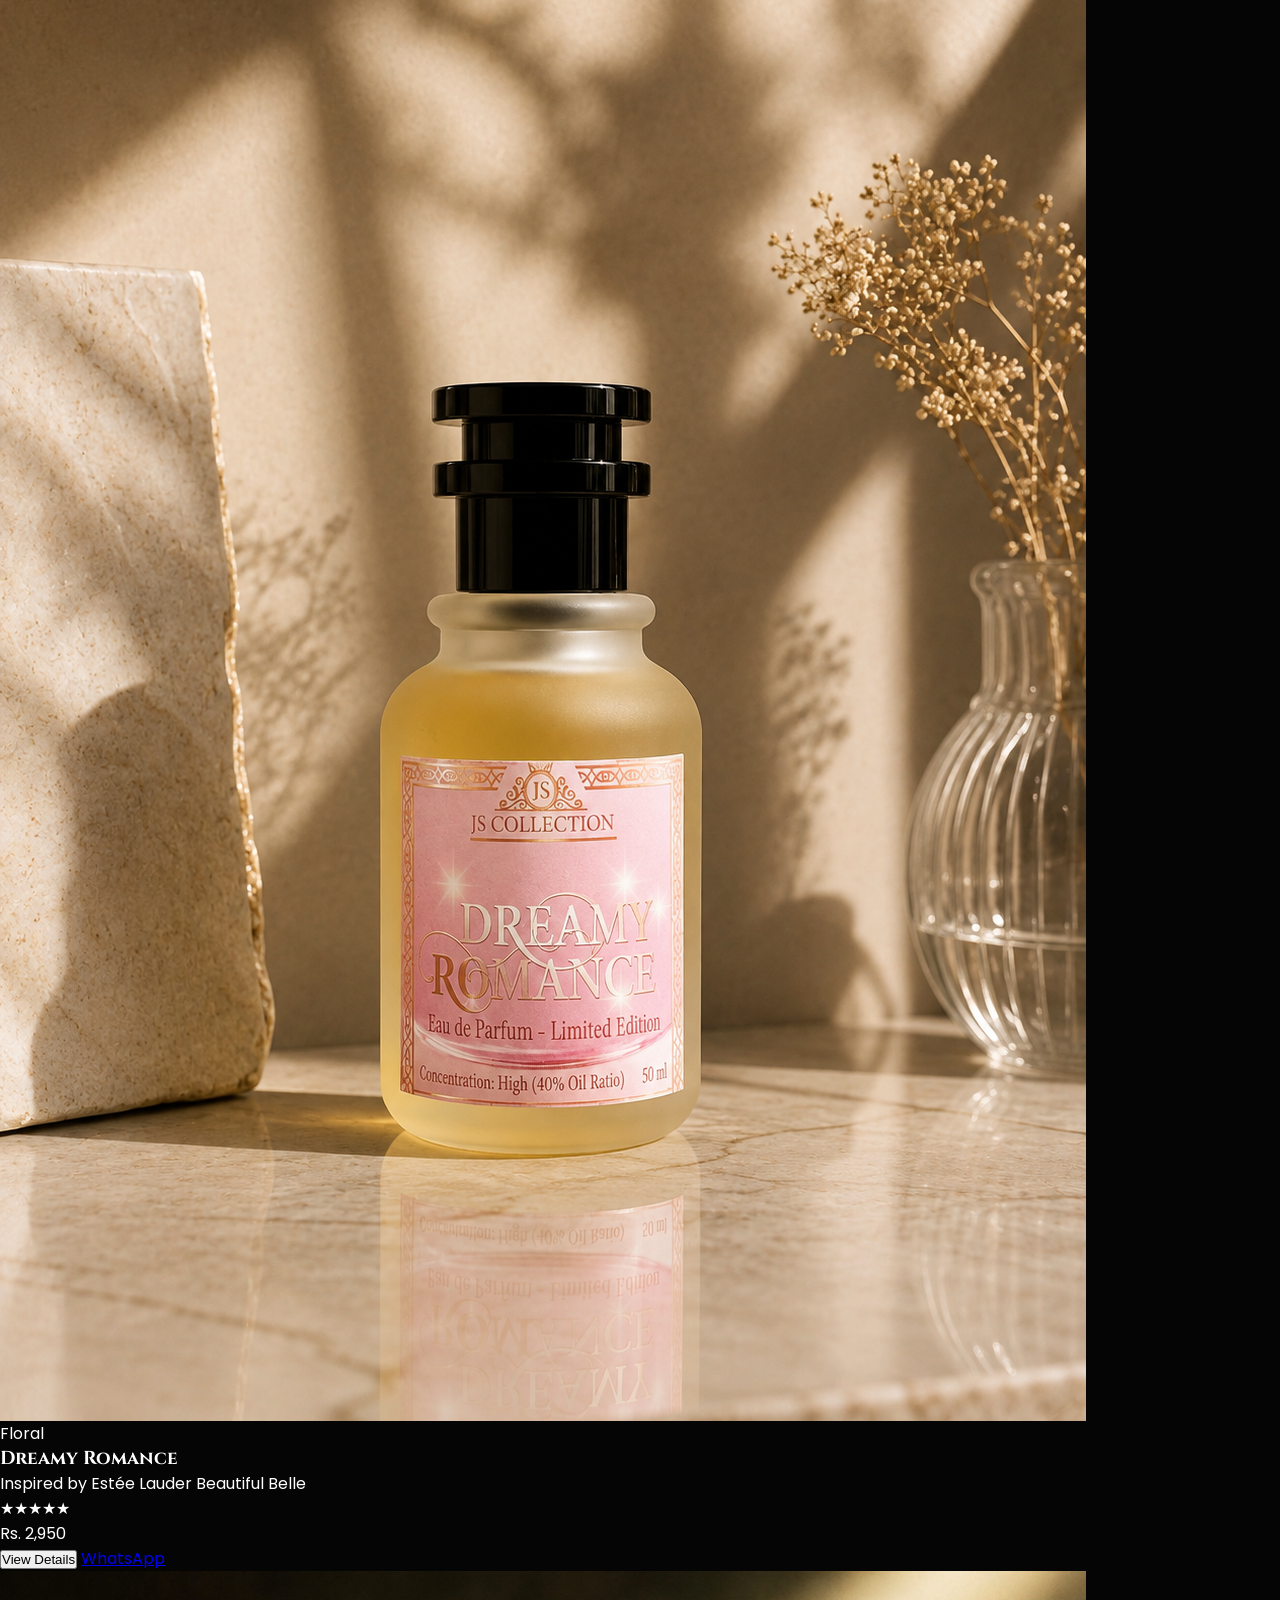
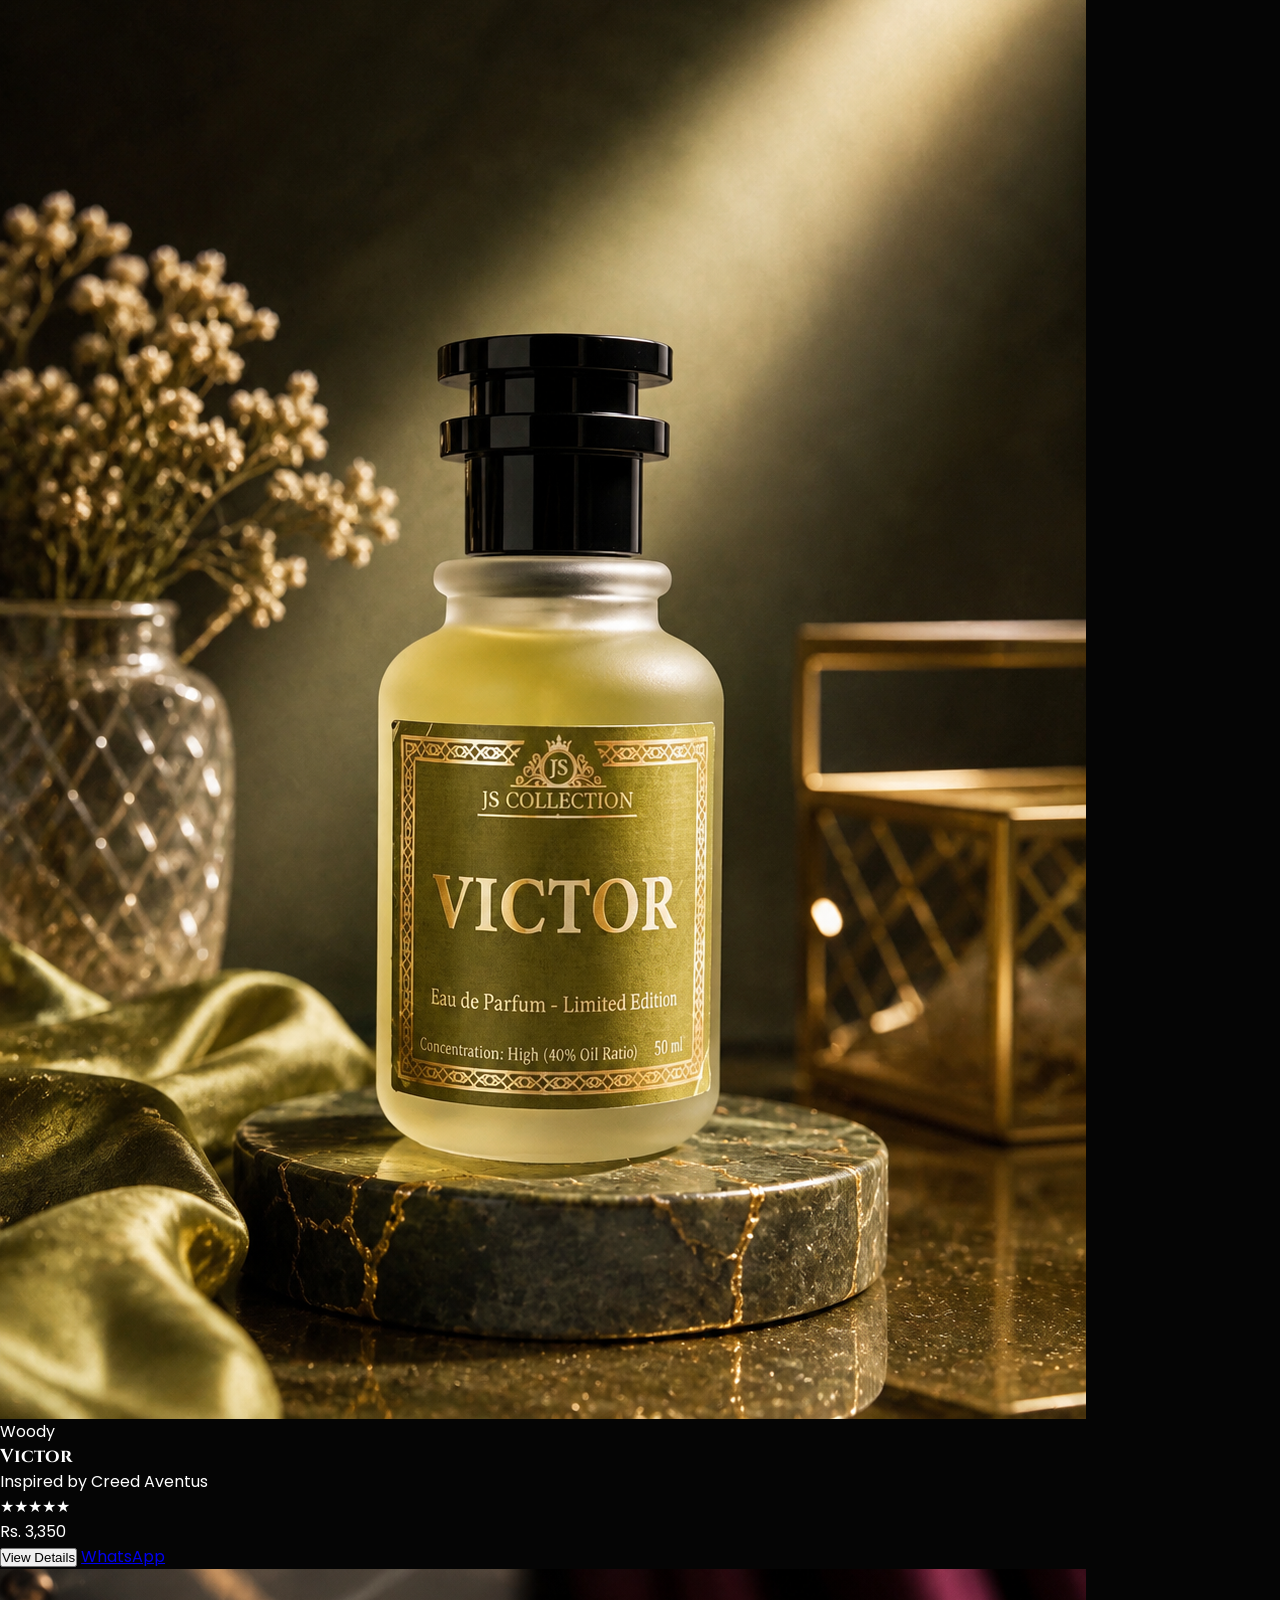
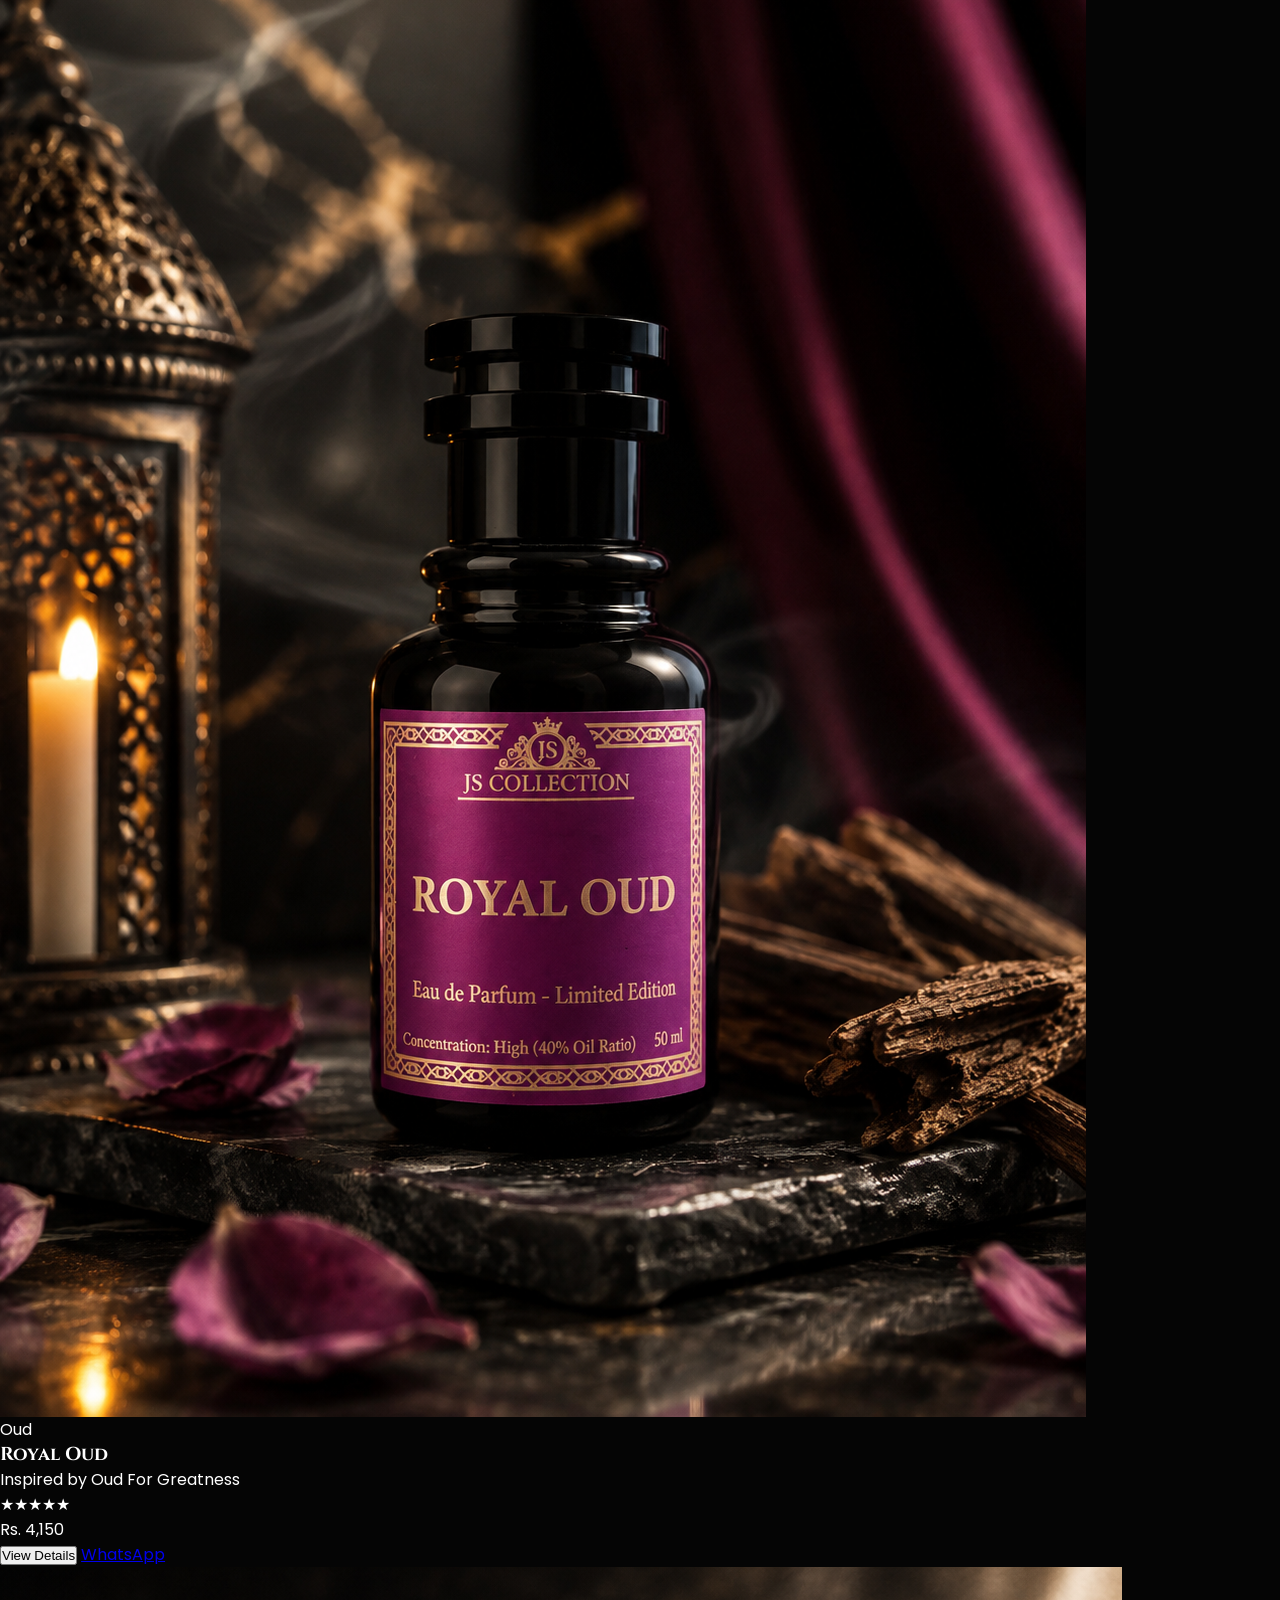
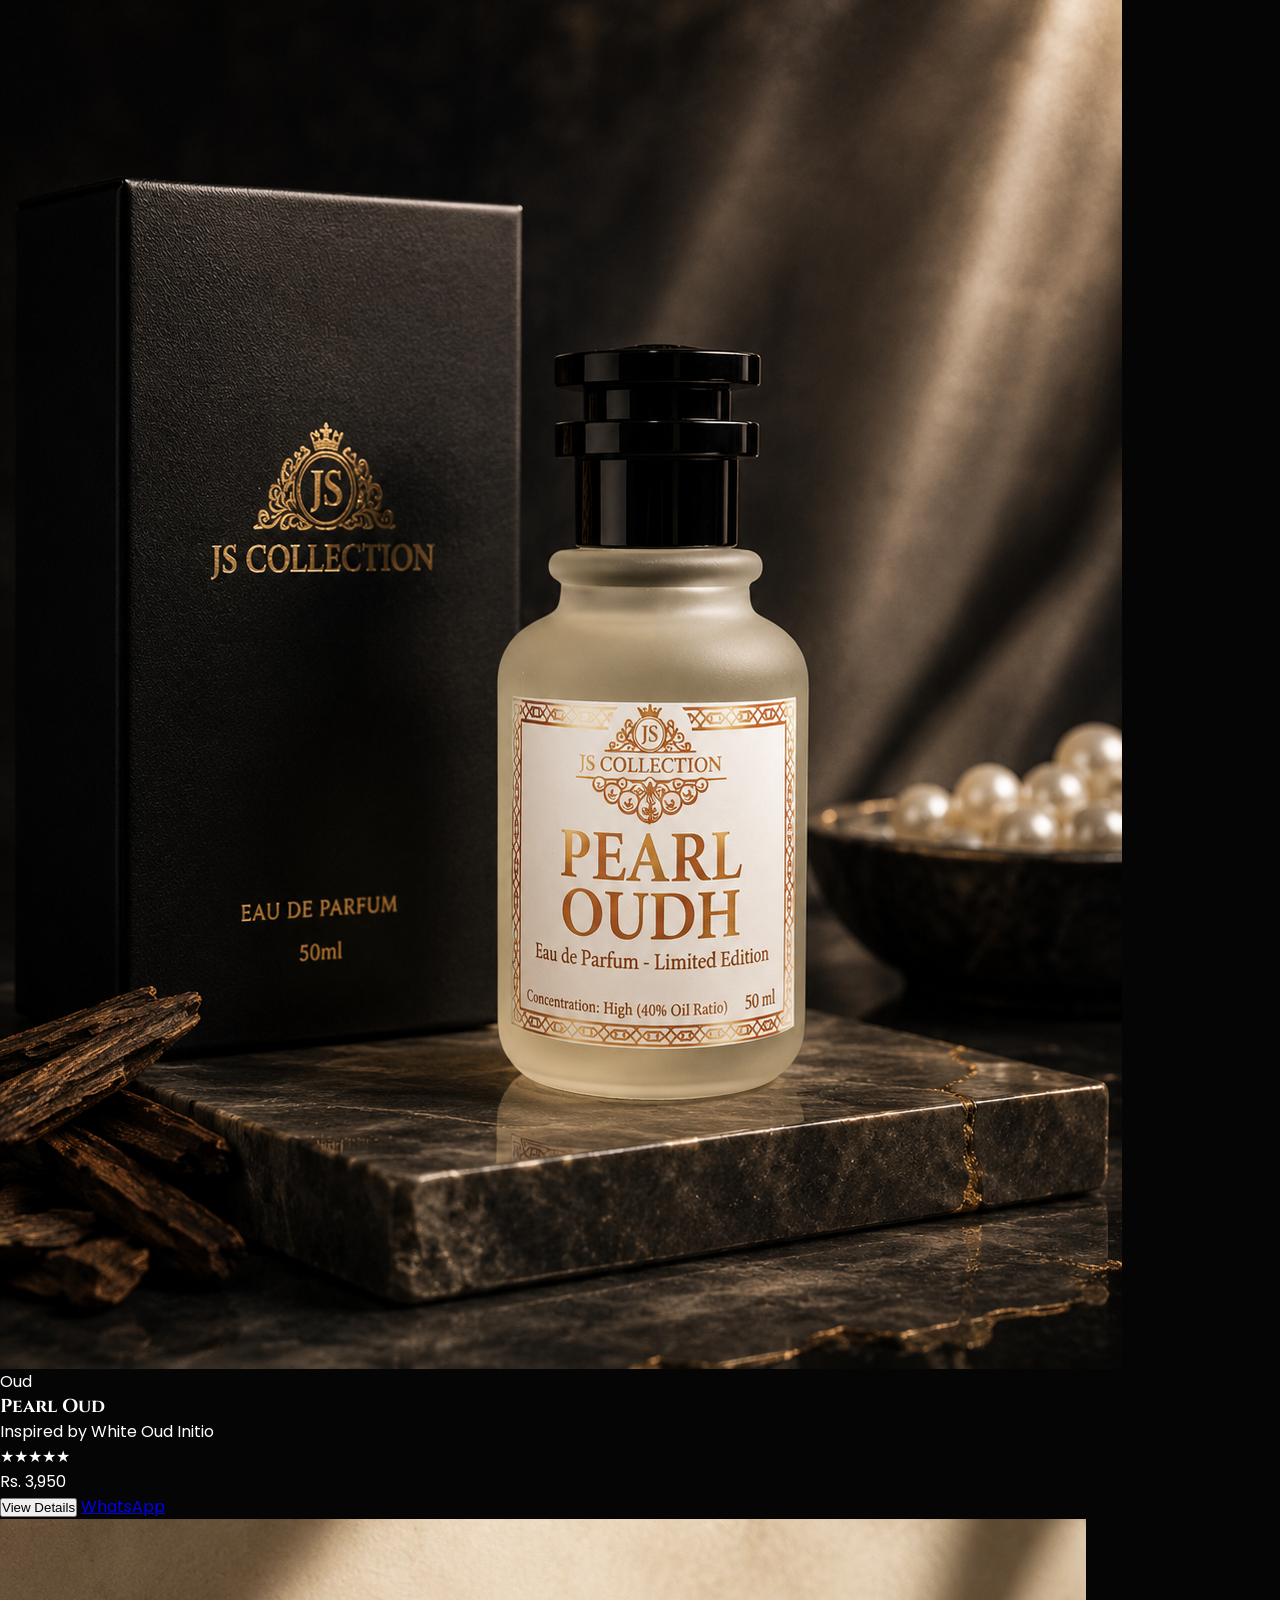
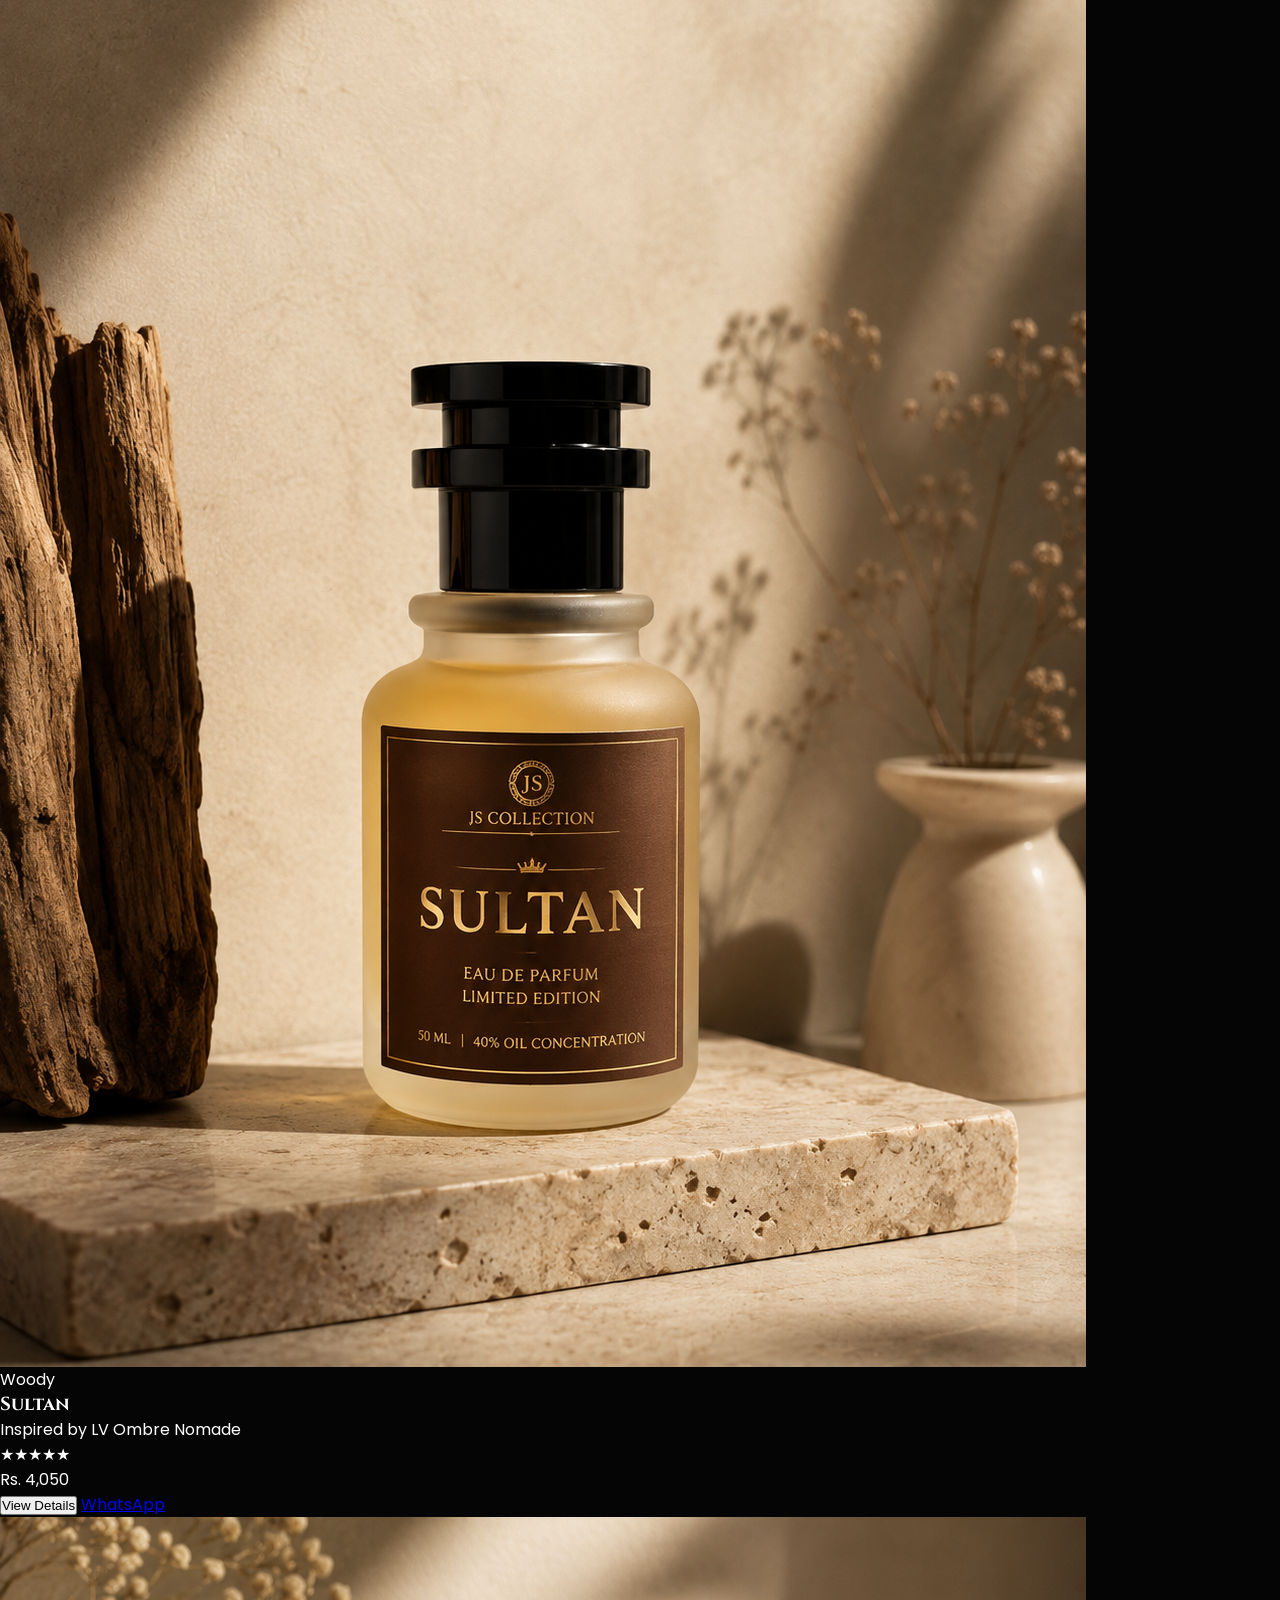
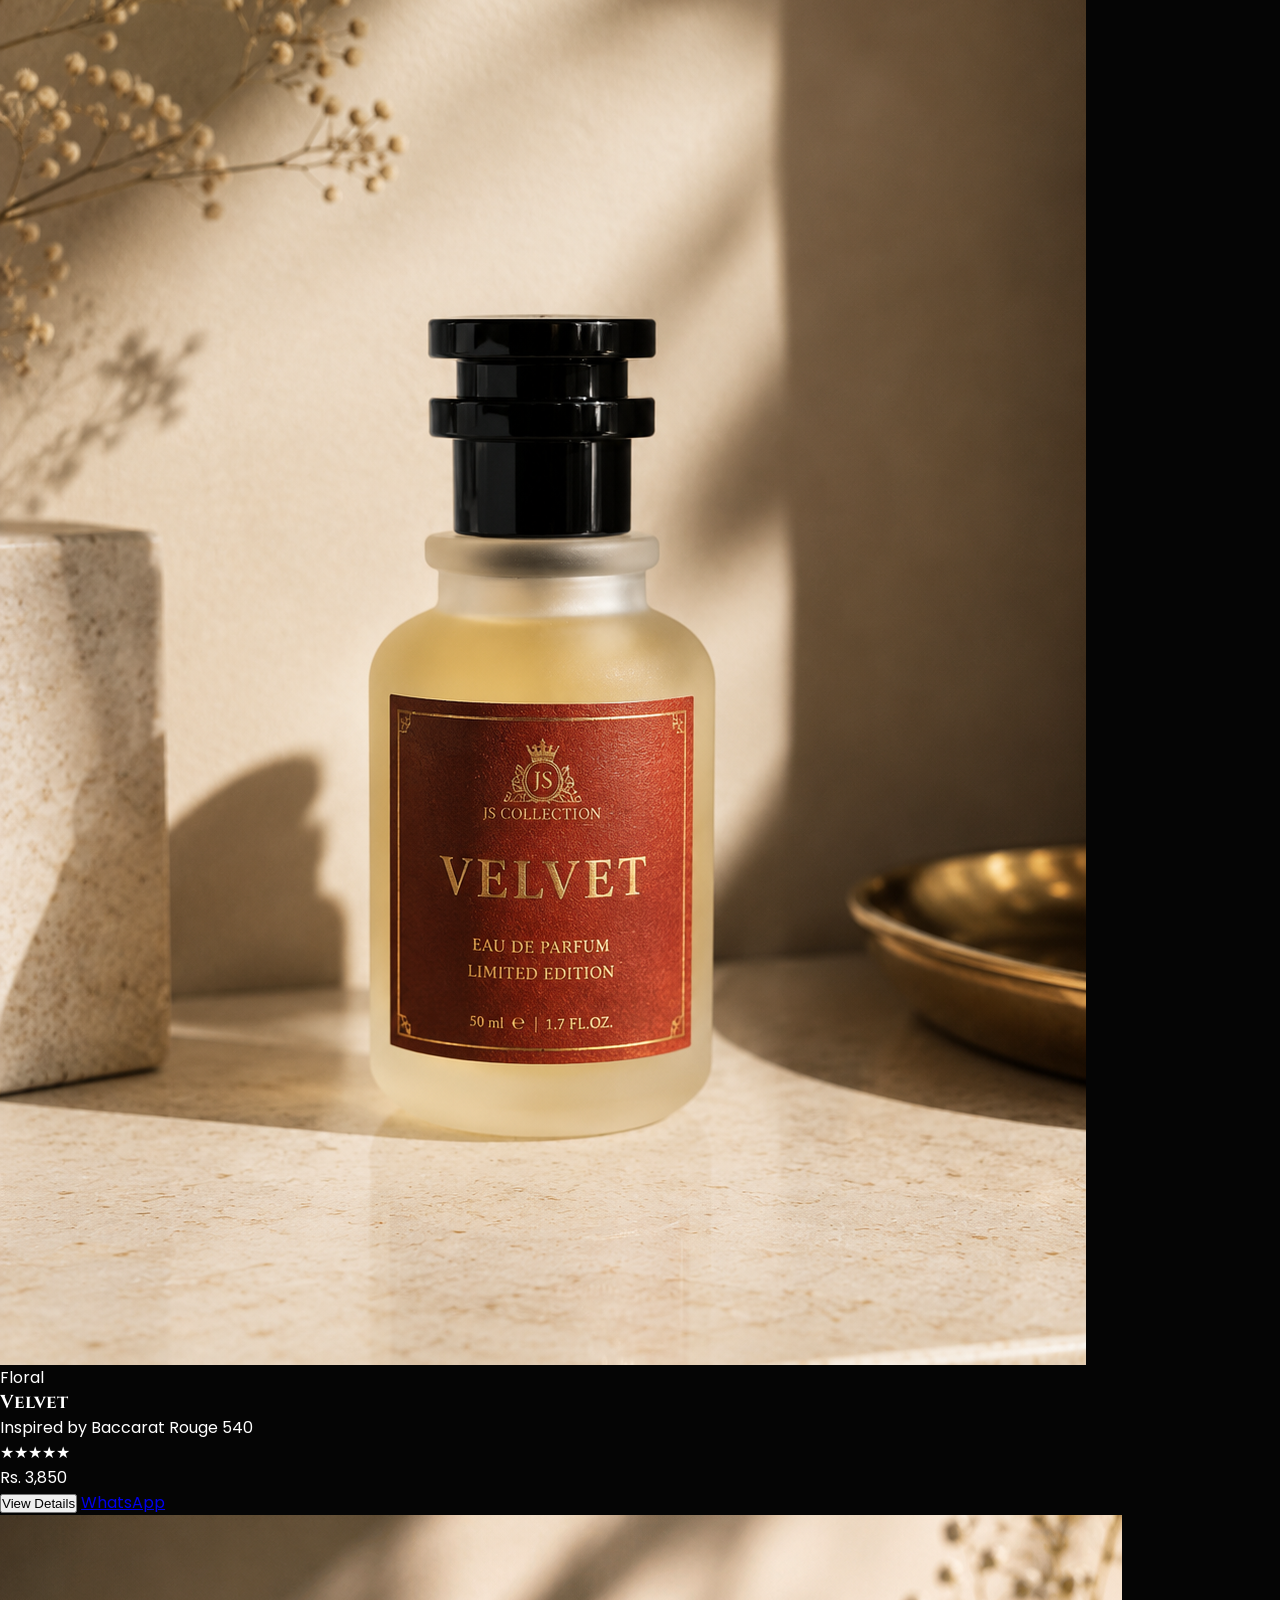
==== commit 55a8eab5: "Updated announcement bar and added PR review video section" ====
--- a/index.html
+++ b/index.html
@@ -61,7 +61,7 @@
 <body class="bg-[#060606] text-white overflow-x-hidden">
 
 <div class="announcement-bar">
-    Rabi-ul-Awwal Special Offer • Flat 30% OFF on All 50ml Bottles • Valid Till 12th Rabi-ul-Awwal
+        JS Perfume Collection • Premium Fragrances • Crafted to Leave a Lasting Impression
 </div>
 
     <div id="loader" class="fixed inset-0 bg-[#050505] flex items-center justify-center z-[9999]">
@@ -312,35 +312,80 @@
 
 </section>
 
-<!-- ================= PROMOTION SECTION ================= -->
-
-<section id="promotion" class="py-16 bg-[#080808]" data-aos="fade-up">
-
-    <div class="max-w-6xl mx-auto px-4 md:px-6">
-
-        <div class="text-center mb-10">
-
-            <p class="uppercase tracking-[5px] text-yellow-500 text-sm">
-                Special Promotion
-            </p>
-
-            <h2 class="text-3xl md:text-5xl font-bold mt-3">
-                Rabi-ul-Awwal Special Offer
-            </h2>
-
-            <p class="text-gray-400 mt-4">
-                Celebrate the season with exclusive savings on our premium fragrances.
-            </p>
-
-        </div>
-
-        <div class="promotion-poster">
-
-            <img
-                src="assets/images/rabi-ul-awwal-offer.jpg"
-                alt="Rabi-ul-Awwal Special Offer - JS Perfume Collection"
-                loading="lazy"
-            >
+<!-- ================= PR REVIEW SECTION ================= -->
+
+<section id="promotion" class="py-20 bg-[#080808]" data-aos="fade-up">
+
+    <div class="max-w-7xl mx-auto px-4 md:px-6">
+
+        <div class="grid lg:grid-cols-2 gap-12 lg:gap-16 items-center">
+
+            <!-- LEFT SIDE - VIDEO -->
+            <div class="pr-video-wrapper">
+
+                <video
+                    class="pr-review-video"
+                    controls
+                    playsinline
+                    preload="metadata"
+                >
+                    <source
+                        src="assets/videos/pr-review.mp4"
+                        type="video/mp4"
+                    >
+
+                    Your browser does not support the video tag.
+                </video>
+
+            </div>
+
+
+            <!-- RIGHT SIDE - CONTENT -->
+            <div class="pr-review-content">
+
+                <p class="uppercase tracking-[4px] text-yellow-500 text-sm font-semibold">
+                    Celebrity PR Review
+                </p>
+
+                <h2 class="text-3xl md:text-5xl font-bold mt-4 leading-tight">
+                    A Special Review of
+                    <span class="text-yellow-400">
+                        JS Perfume Collection
+                    </span>
+                </h2>
+
+                <div class="w-20 h-[2px] bg-yellow-500 my-6"></div>
+
+                <p class="text-gray-300 text-lg leading-relaxed">
+                    We are delighted to have our fragrances experienced and
+                    reviewed by a well-known actor from Pakistan's drama industry.
+                </p>
+
+                <p class="text-gray-400 mt-5 leading-relaxed">
+                    Watch this special PR review and discover their experience
+                    with JS Perfume Collection — where premium fragrance,
+                    lasting impressions, and elegant craftsmanship come together.
+                </p>
+
+                <div class="mt-8 flex items-center gap-3">
+
+                    <div class="w-10 h-10 rounded-full border border-yellow-500 flex items-center justify-center">
+                        <i class="fas fa-star text-yellow-400"></i>
+                    </div>
+
+                    <div>
+                        <p class="text-white font-semibold">
+                            PR Review Feature
+                        </p>
+
+                        <p class="text-gray-500 text-sm">
+                            Pakistan Drama Industry
+                        </p>
+                    </div>
+
+                </div>
+
+            </div>
 
         </div>
 
@@ -898,8 +943,32 @@
             &times;
         </button>
 
-        <img id="modalImage" src="" class="w-full h-80 object-cover rounded-2xl">
-
+        <!-- Product Image Gallery -->
+
+<div class="w-full">
+
+    <!-- Main Square Image -->
+
+    <div class="relative w-full aspect-square bg-black rounded-2xl overflow-hidden">
+
+        <img
+            id="modalImage"
+            src=""
+            alt="Perfume"
+            class="w-full h-full object-contain"
+        >
+
+    </div>
+
+    <!-- Bottom Thumbnails -->
+
+    <div
+        id="modalThumbnails"
+        class="flex justify-center gap-3 mt-4 overflow-x-auto pb-2"
+    >
+    </div>
+
+</div>
         <h2 id="modalName" class="text-4xl font-bold text-yellow-400 mt-6"></h2>
 
         <p id="modalInspired" class="text-gray-400 mt-2"></p>
--- a/css/style.css
+++ b/css/style.css
@@ -173,4 +173,115 @@
         border-radius: 16px;
     }
 
+}
+
+/* ================= PRODUCT MODAL GALLERY ================= */
+
+.modal-thumbnail {
+    width: 75px;
+    height: 75px;
+    object-fit: cover;
+    flex-shrink: 0;
+    border-radius: 12px;
+    border: 1px solid #444;
+    cursor: pointer;
+    opacity: 0.65;
+    transition: all 0.3s ease;
+}
+
+.modal-thumbnail:hover {
+    opacity: 1;
+    border-color: #D4AF37;
+    transform: translateY(-2px);
+}
+
+.modal-thumbnail.active {
+    opacity: 1;
+    border: 2px solid #D4AF37;
+    box-shadow: 0 0 12px rgba(212,175,55,0.4);
+}
+
+#modalThumbnails {
+    scrollbar-width: thin;
+}
+
+/* Mobile */
+
+@media (max-width: 640px) {
+
+    .modal-thumbnail {
+        width: 62px;
+        height: 62px;
+    }
+
+}
+
+/* ================= PR REVIEW SECTION ================= */
+
+.pr-video-wrapper {
+    width: 100%;
+    max-width: 520px;
+    margin: 0 auto;
+    padding: 8px;
+    border-radius: 24px;
+    border: 1px solid rgba(212, 175, 55, 0.45);
+    background: #0d0d0d;
+    box-shadow:
+        0 20px 60px rgba(0, 0, 0, 0.55),
+        0 0 35px rgba(212, 175, 55, 0.08);
+}
+
+.pr-review-video {
+    width: 100%;
+    max-height: 650px;
+    display: block;
+    object-fit: contain;
+    border-radius: 18px;
+    background: #000;
+}
+
+.pr-review-content {
+    max-width: 600px;
+}
+
+
+/* MOBILE */
+
+@media (max-width: 1023px) {
+
+    .pr-review-content {
+        text-align: center;
+        margin: 0 auto;
+    }
+
+    .pr-review-content .w-20 {
+        margin-left: auto;
+        margin-right: auto;
+    }
+
+    .pr-review-content .flex {
+        justify-content: center;
+        text-align: left;
+    }
+
+}
+
+
+@media (max-width: 640px) {
+
+    #promotion {
+        padding-top: 55px;
+        padding-bottom: 55px;
+    }
+
+    .pr-video-wrapper {
+        border-radius: 18px;
+        padding: 5px;
+    }
+
+    .pr-review-video {
+        border-radius: 14px;
+        max-height: 520px;
+    }
+
 }
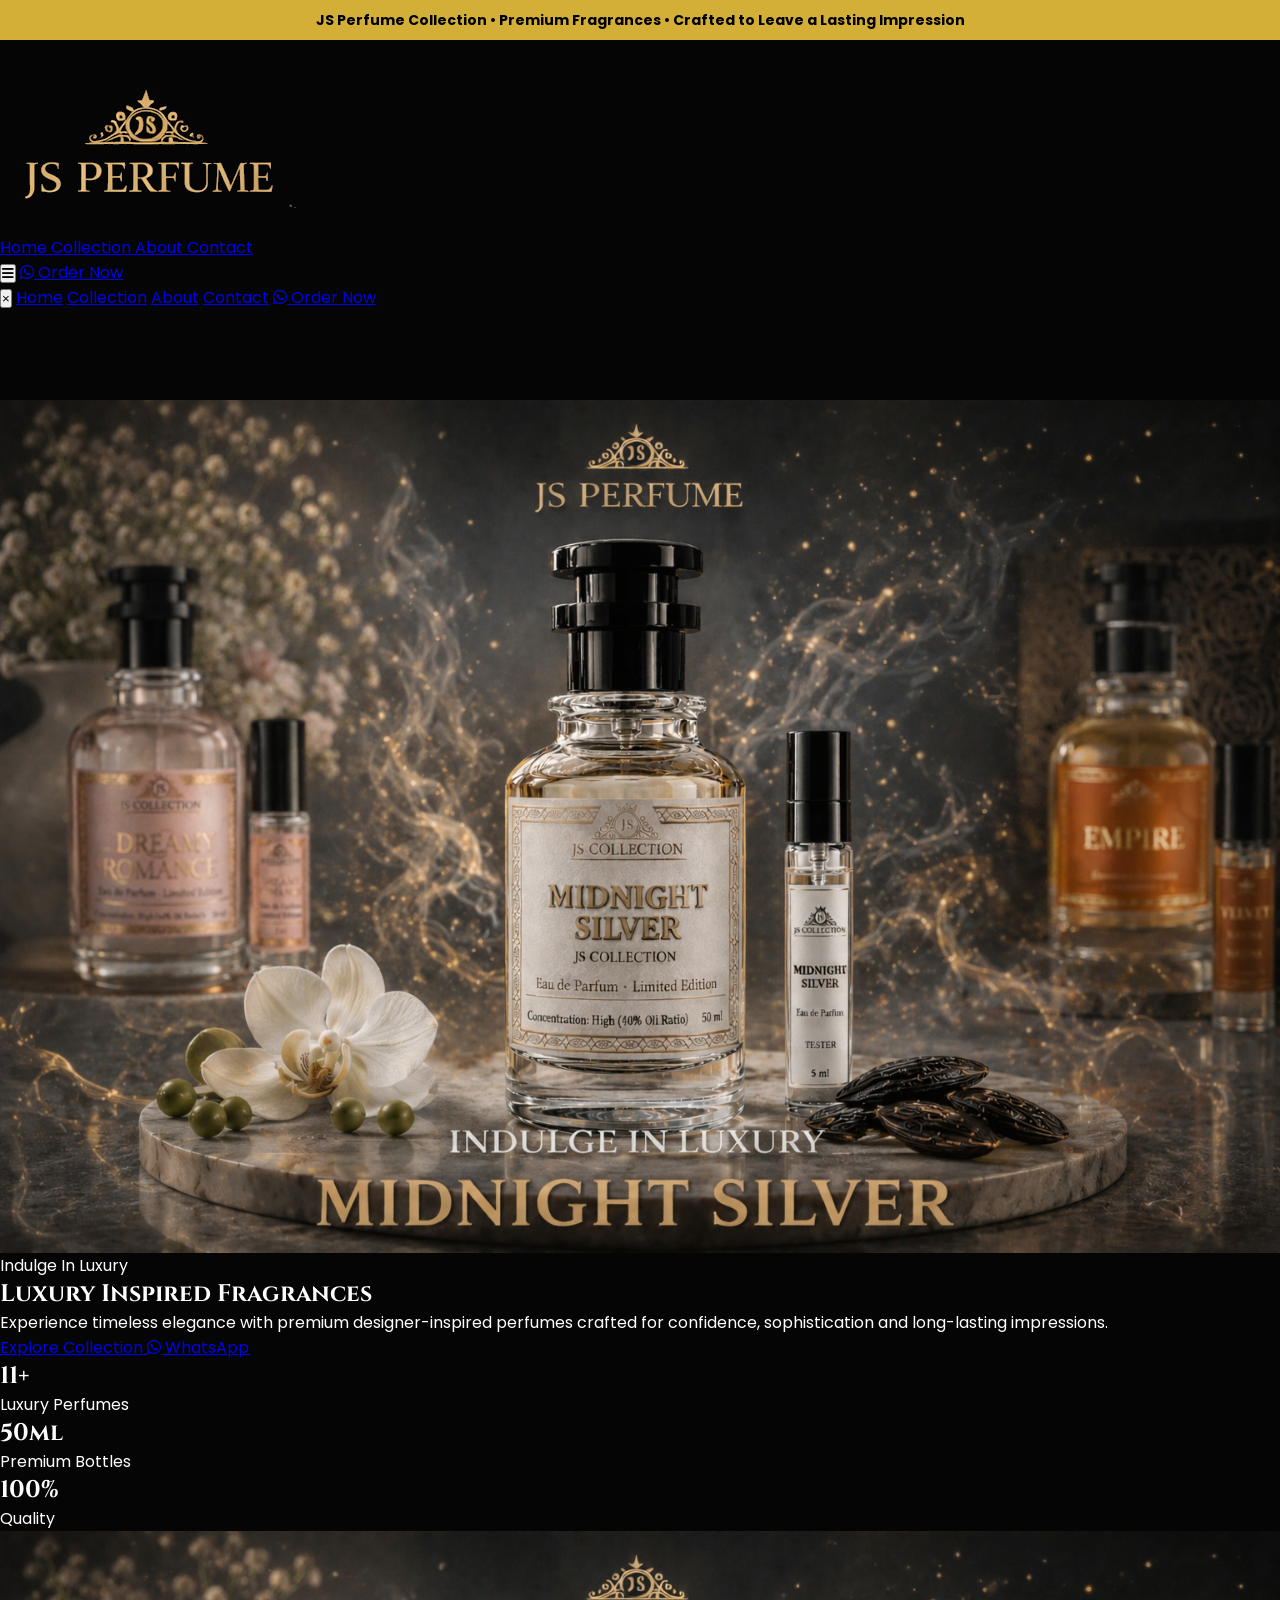
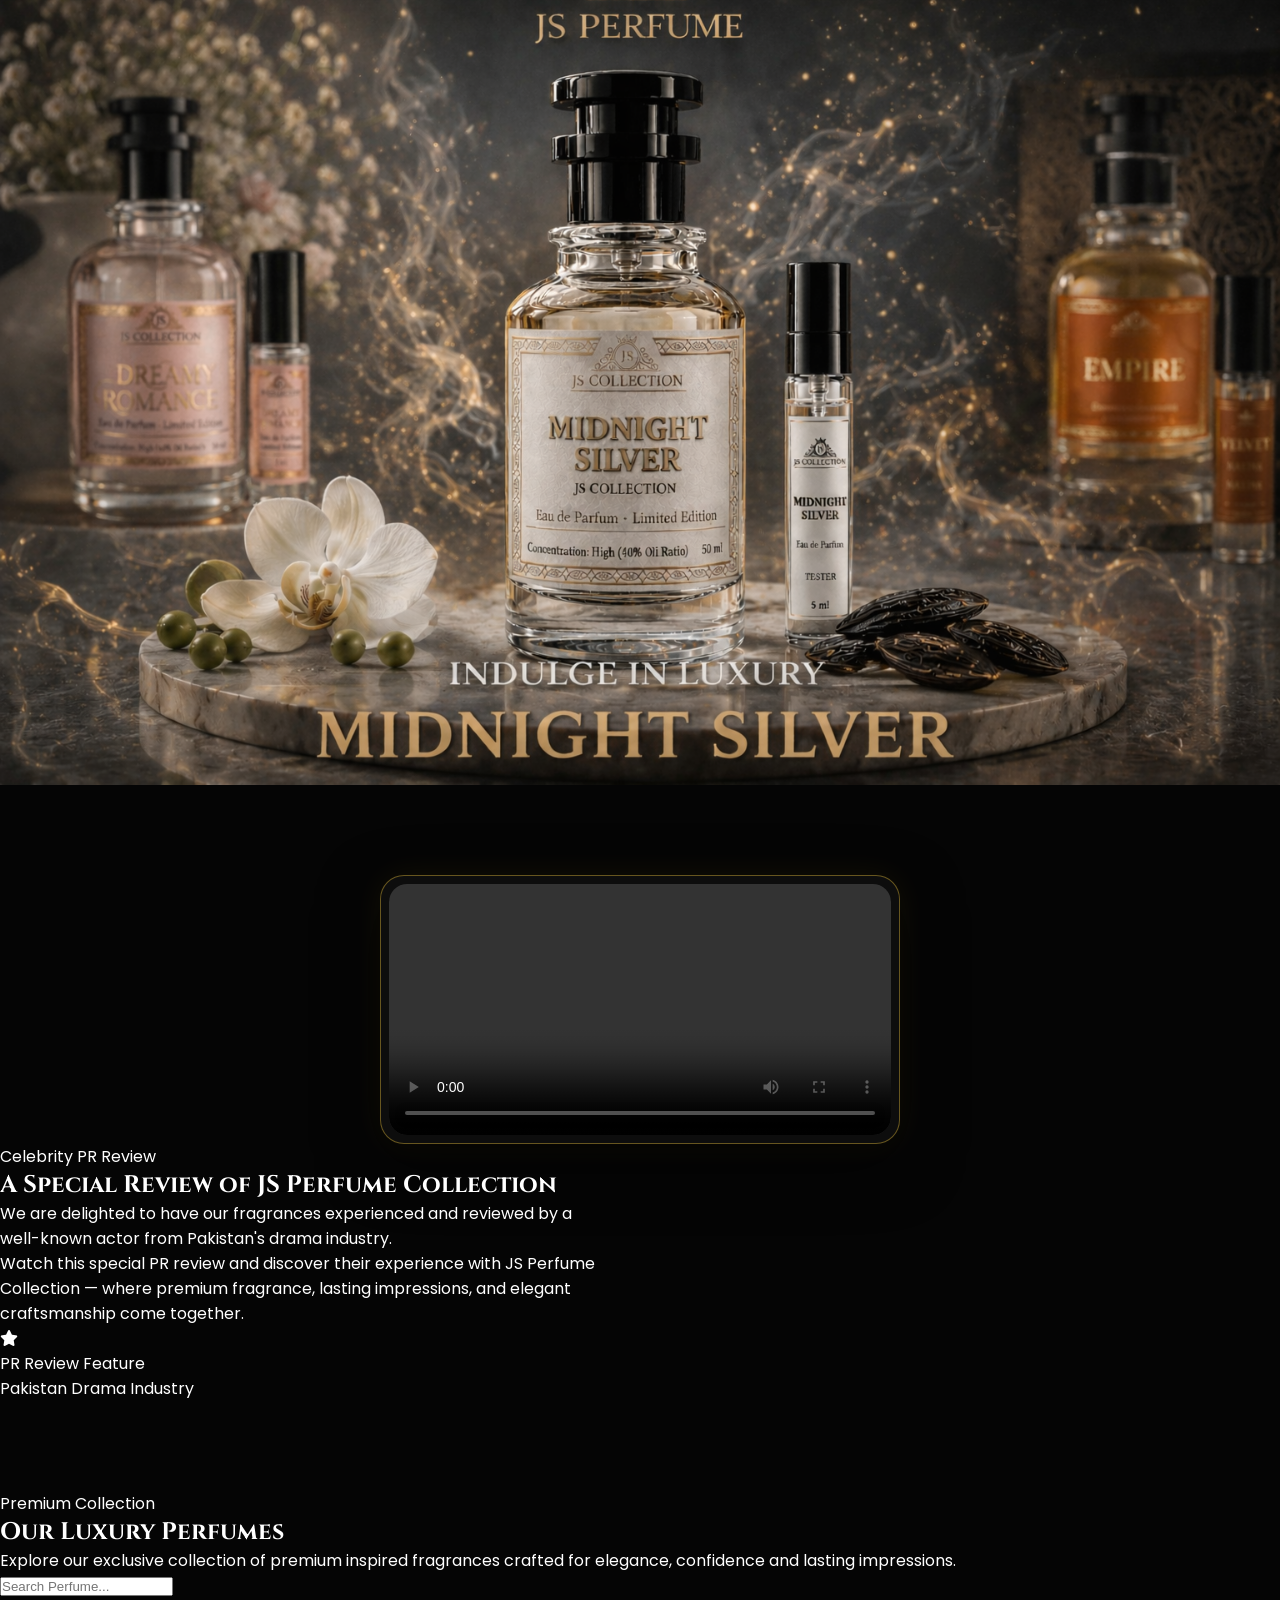
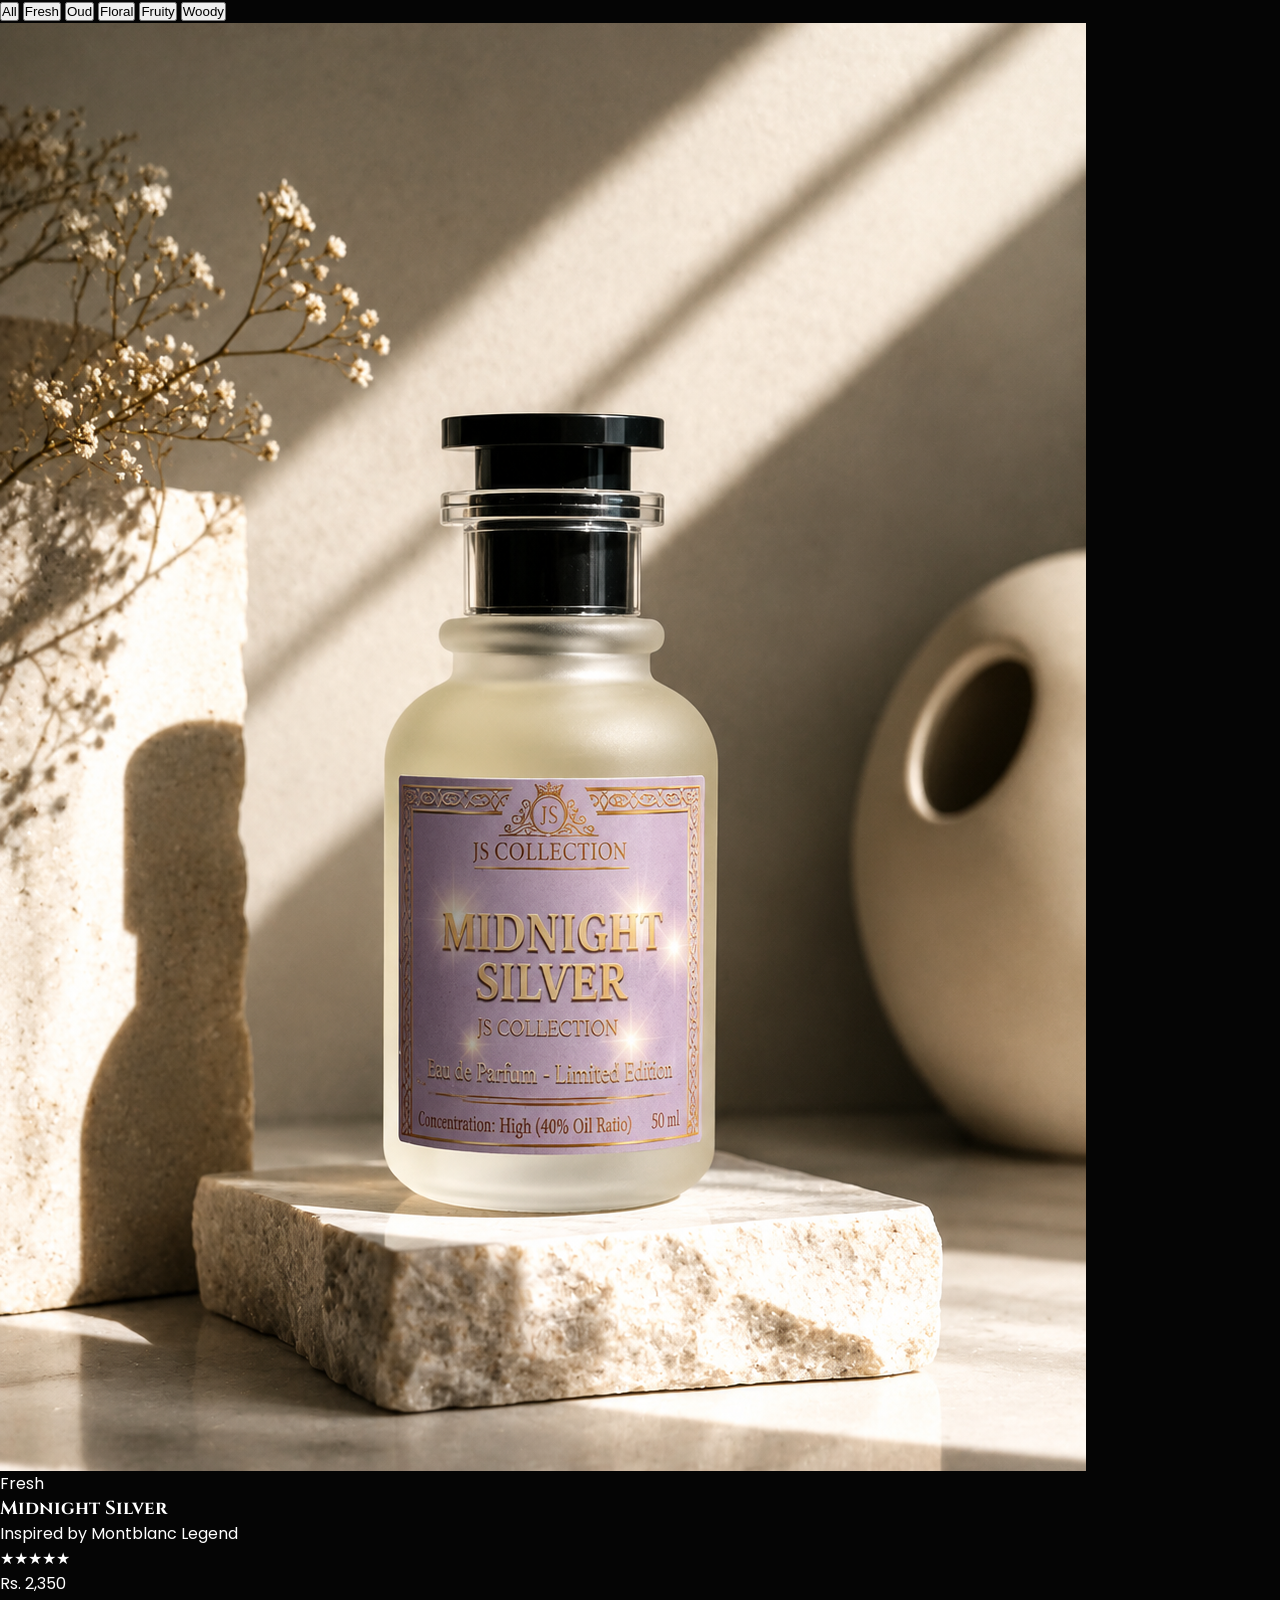
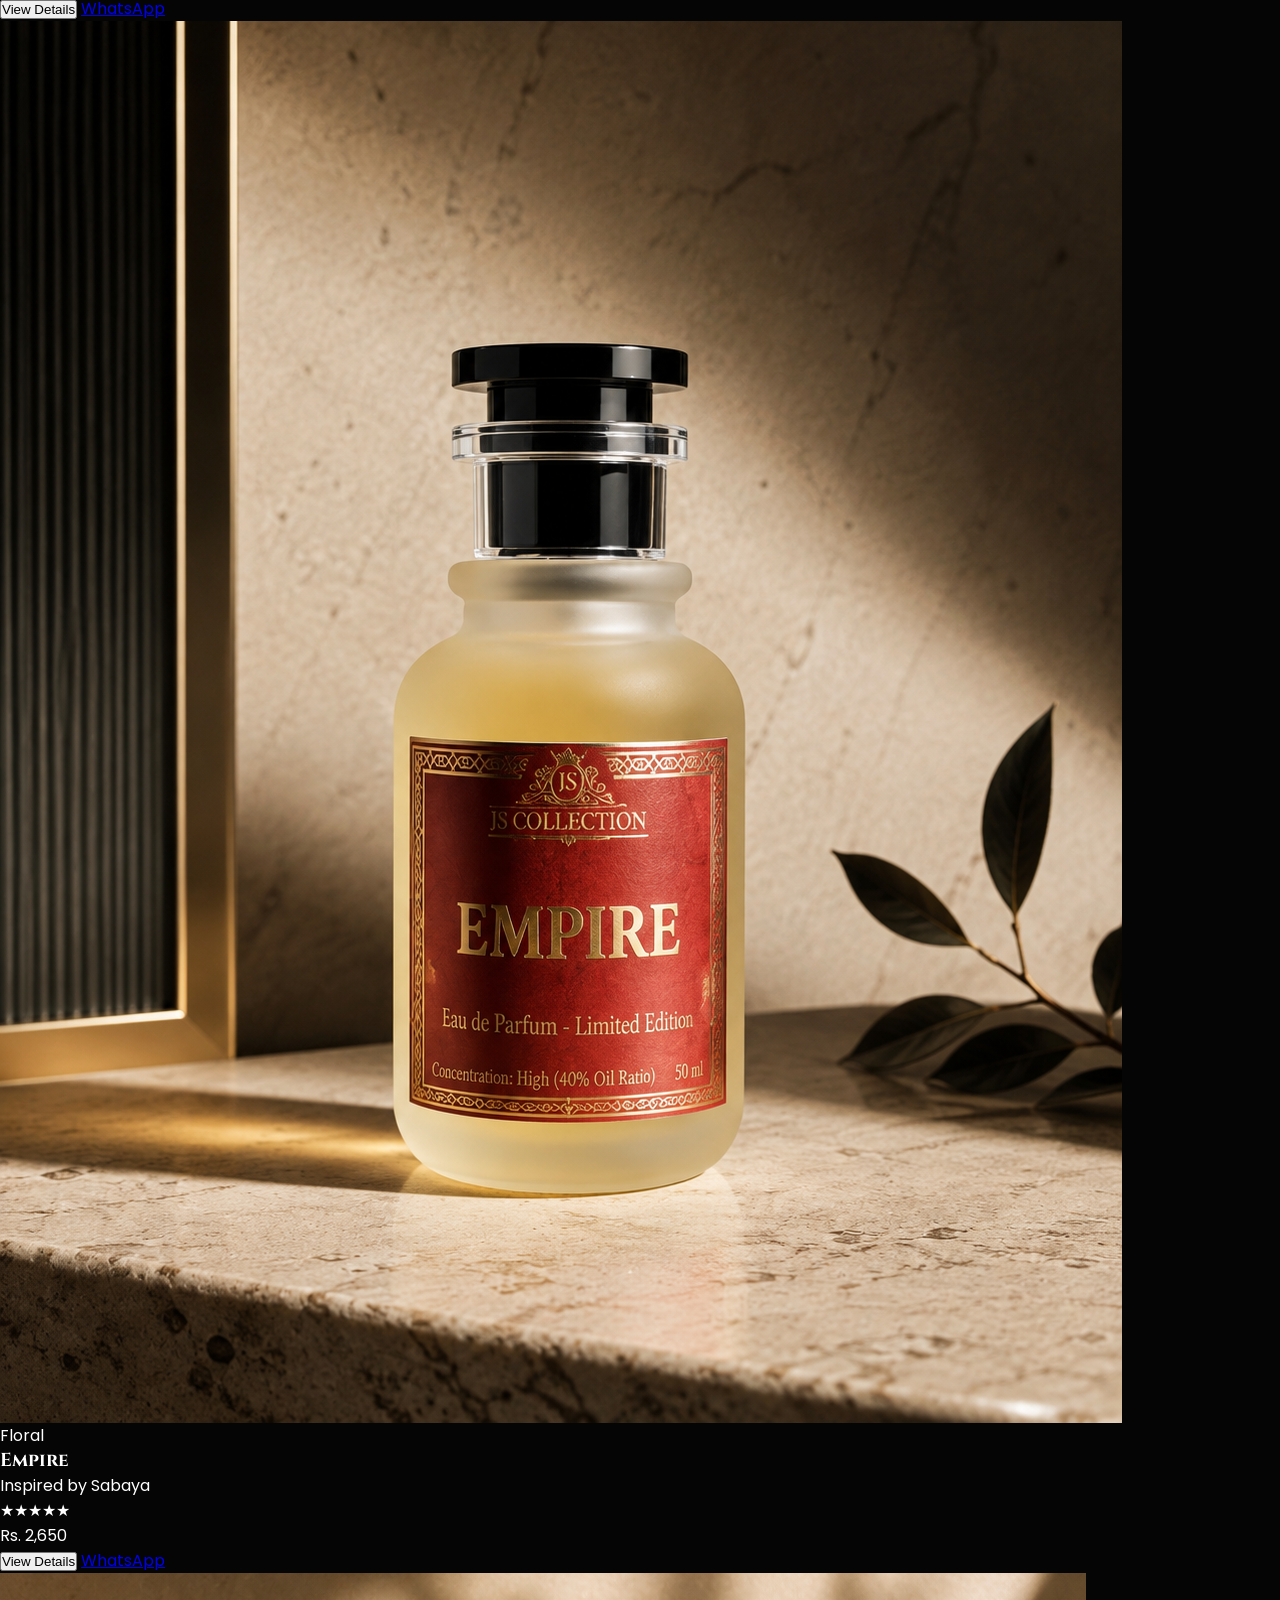
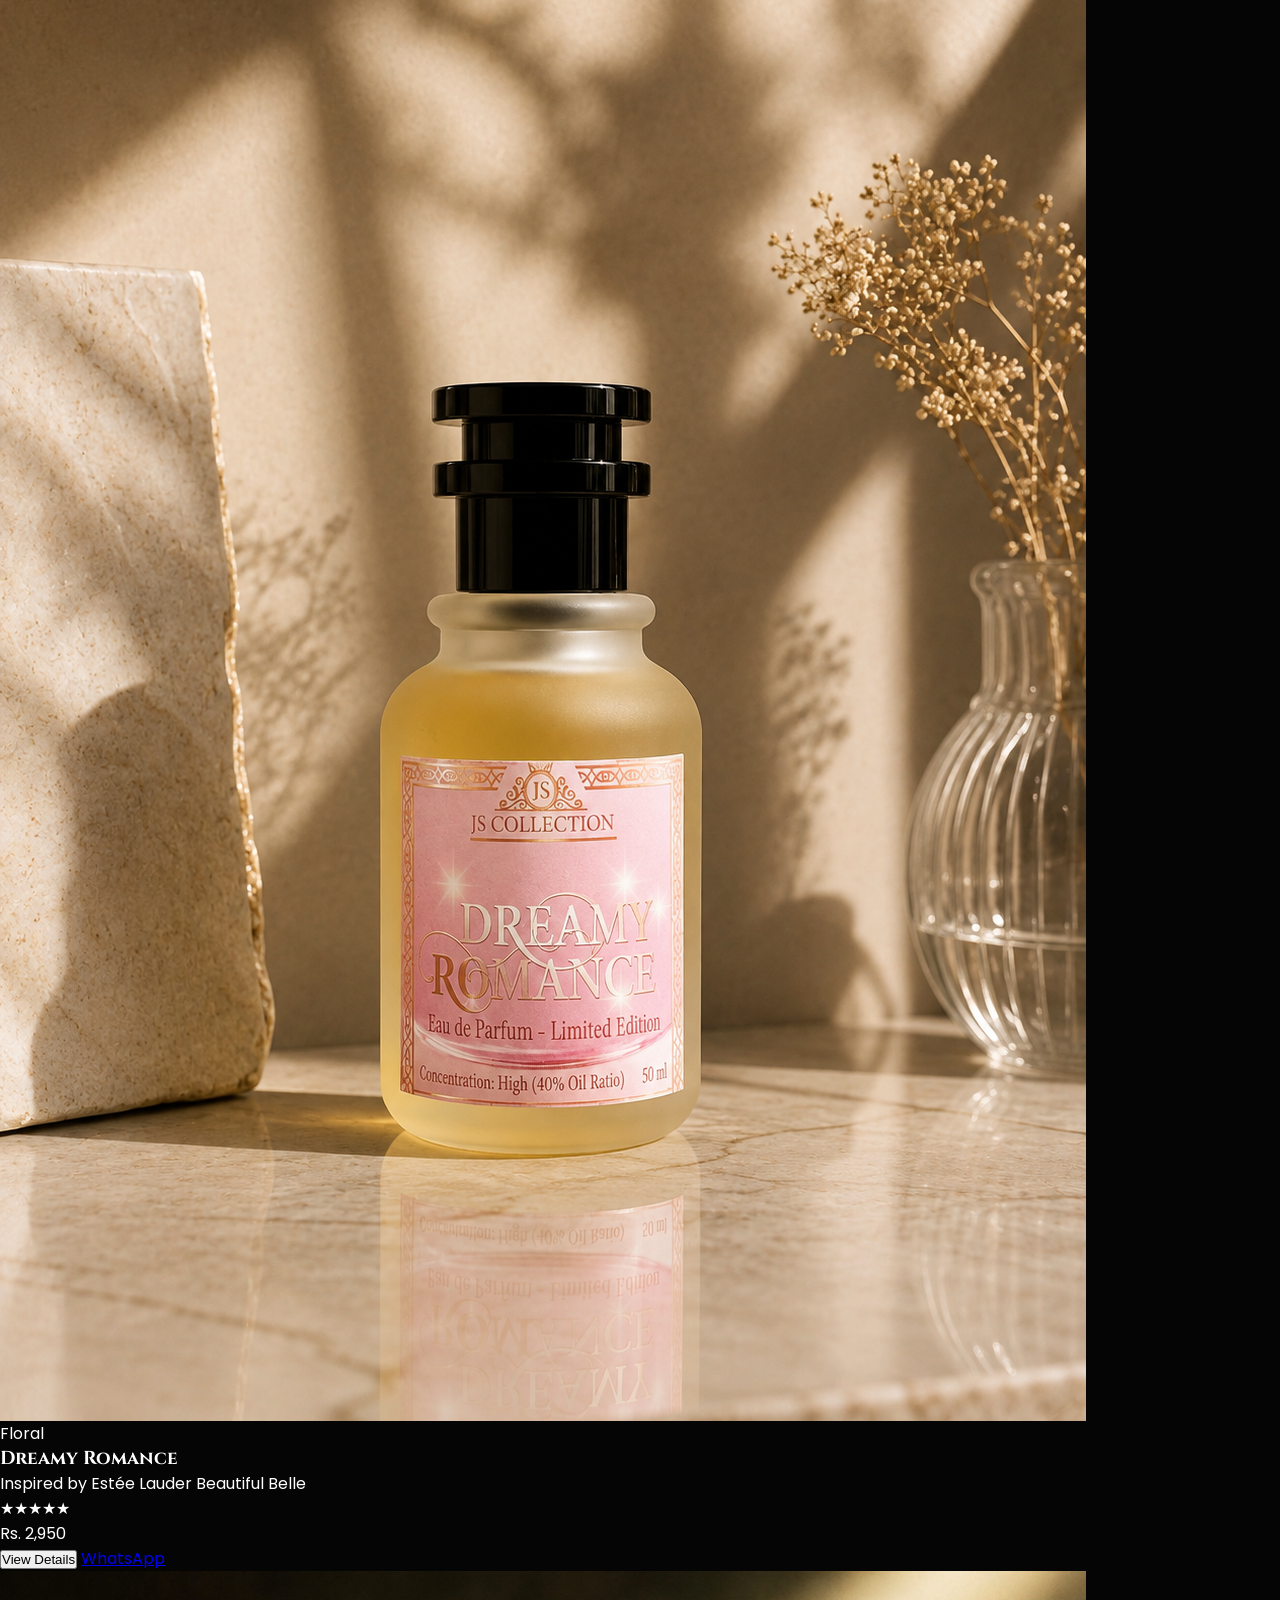
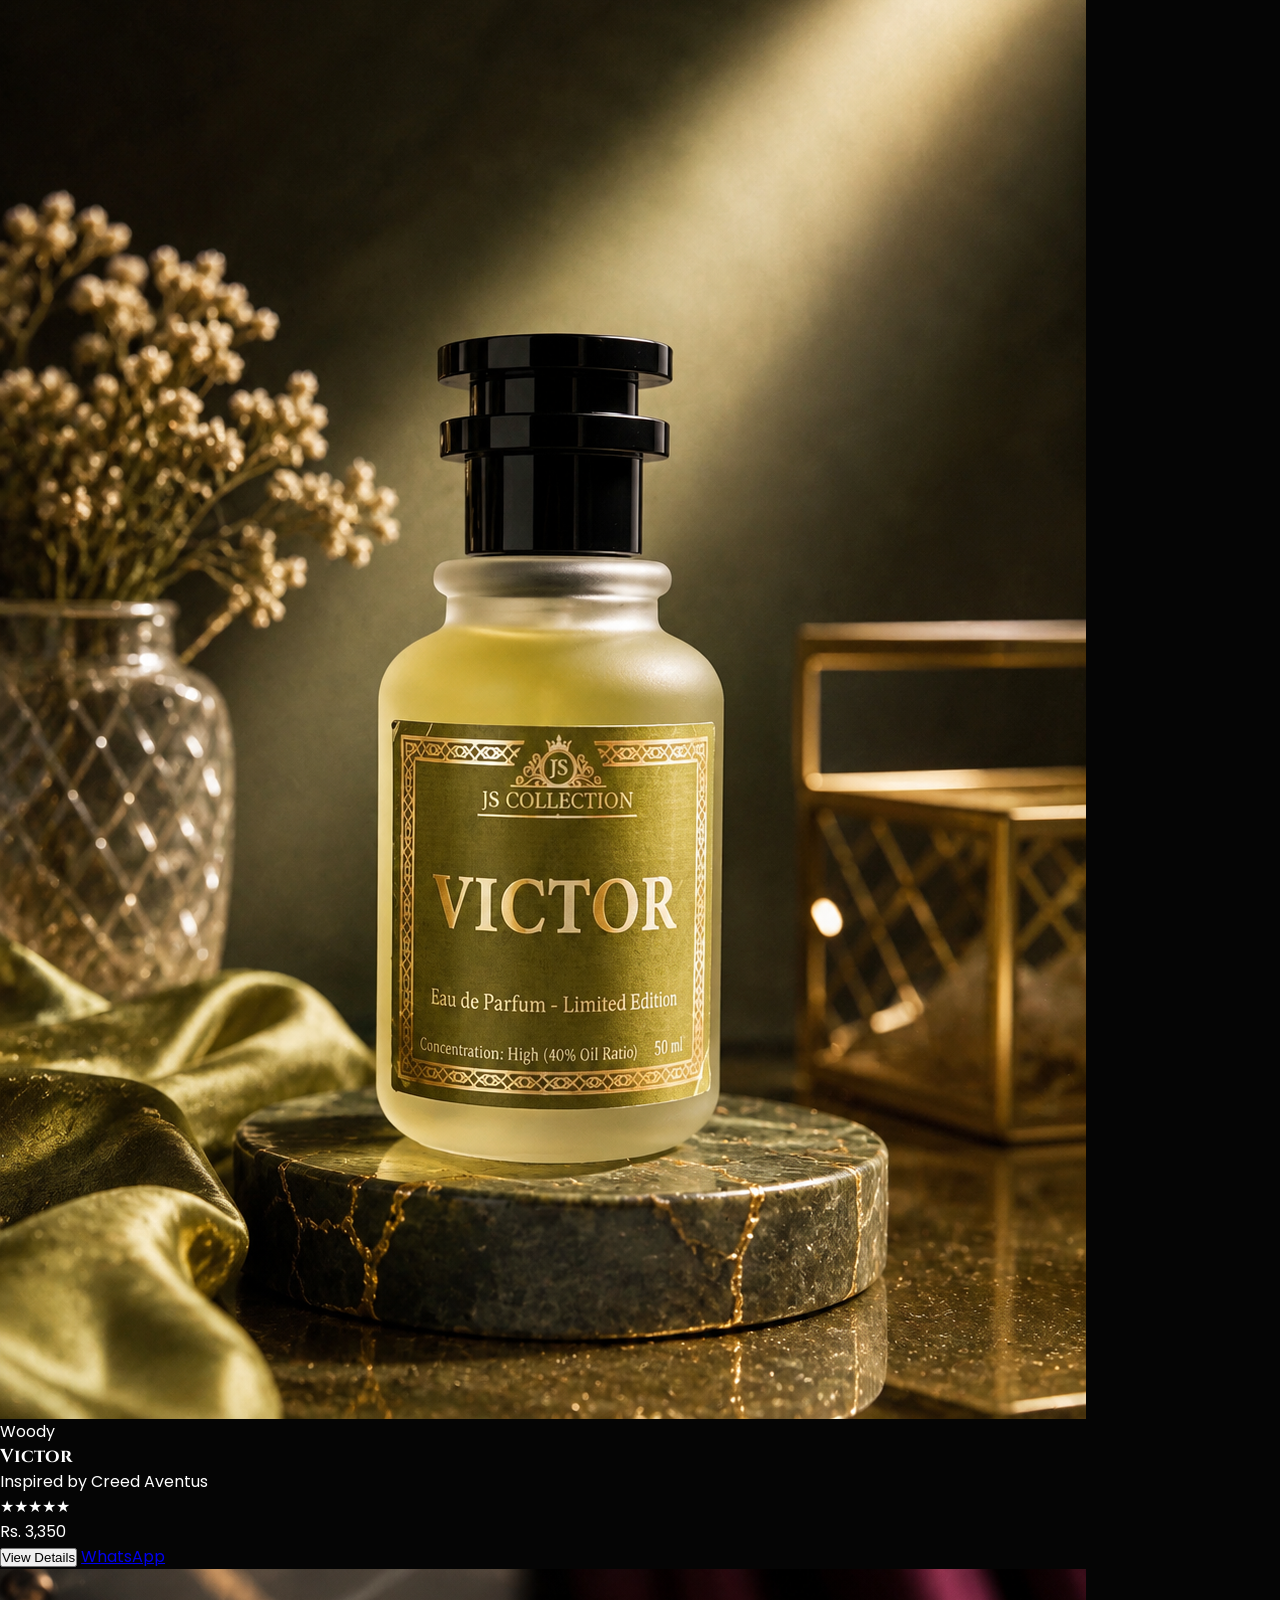
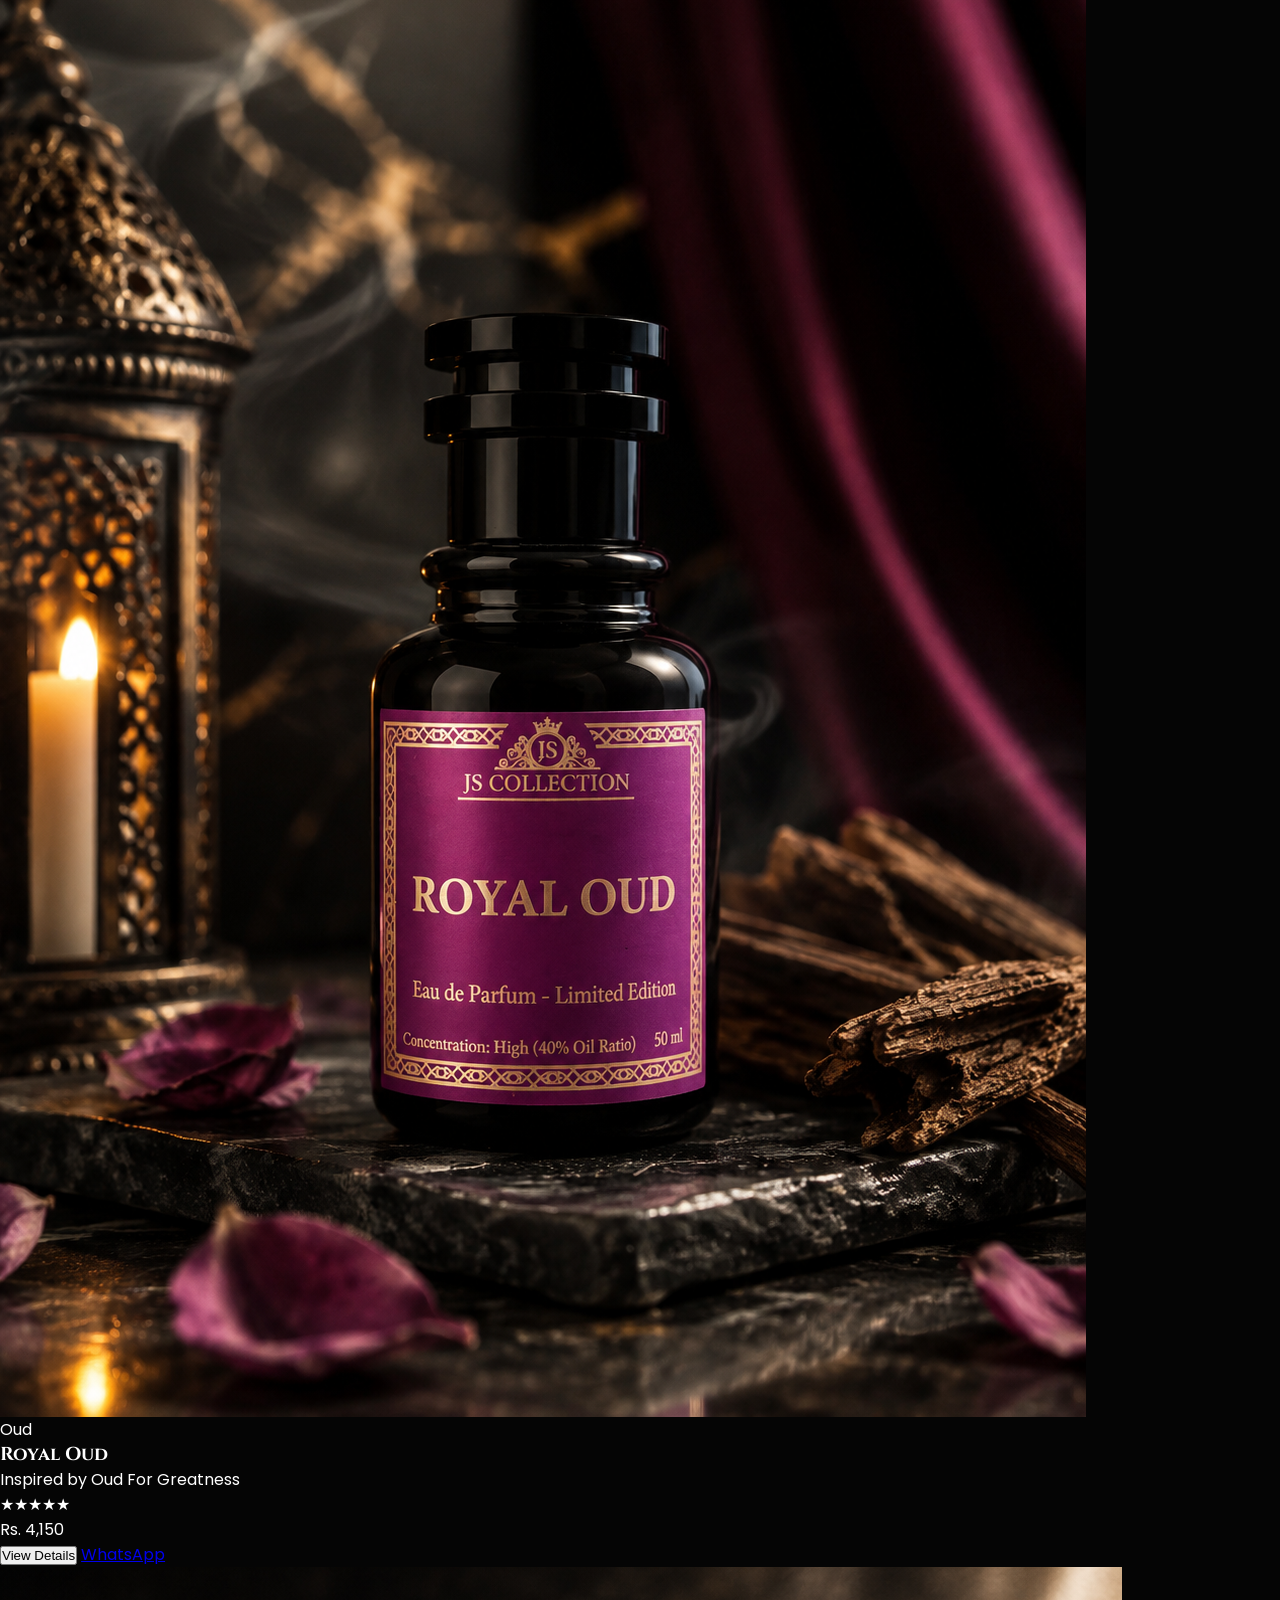
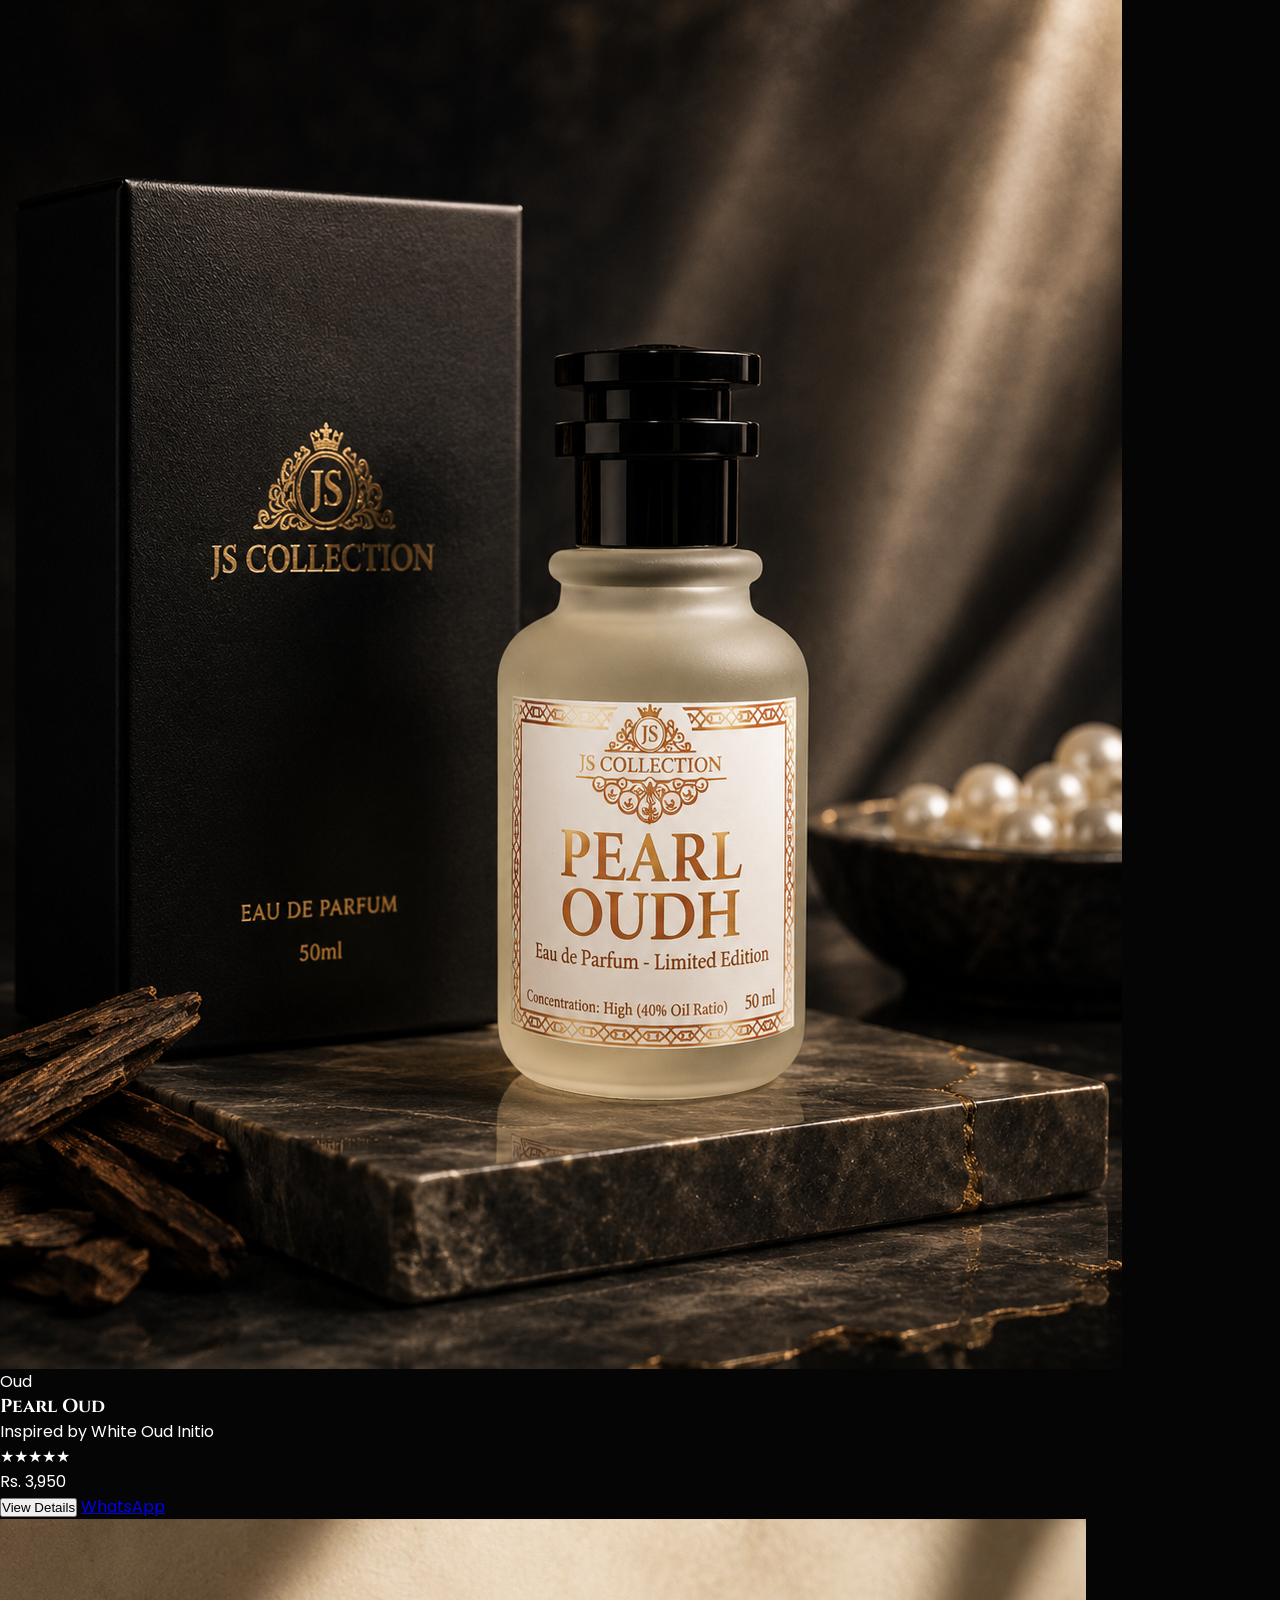
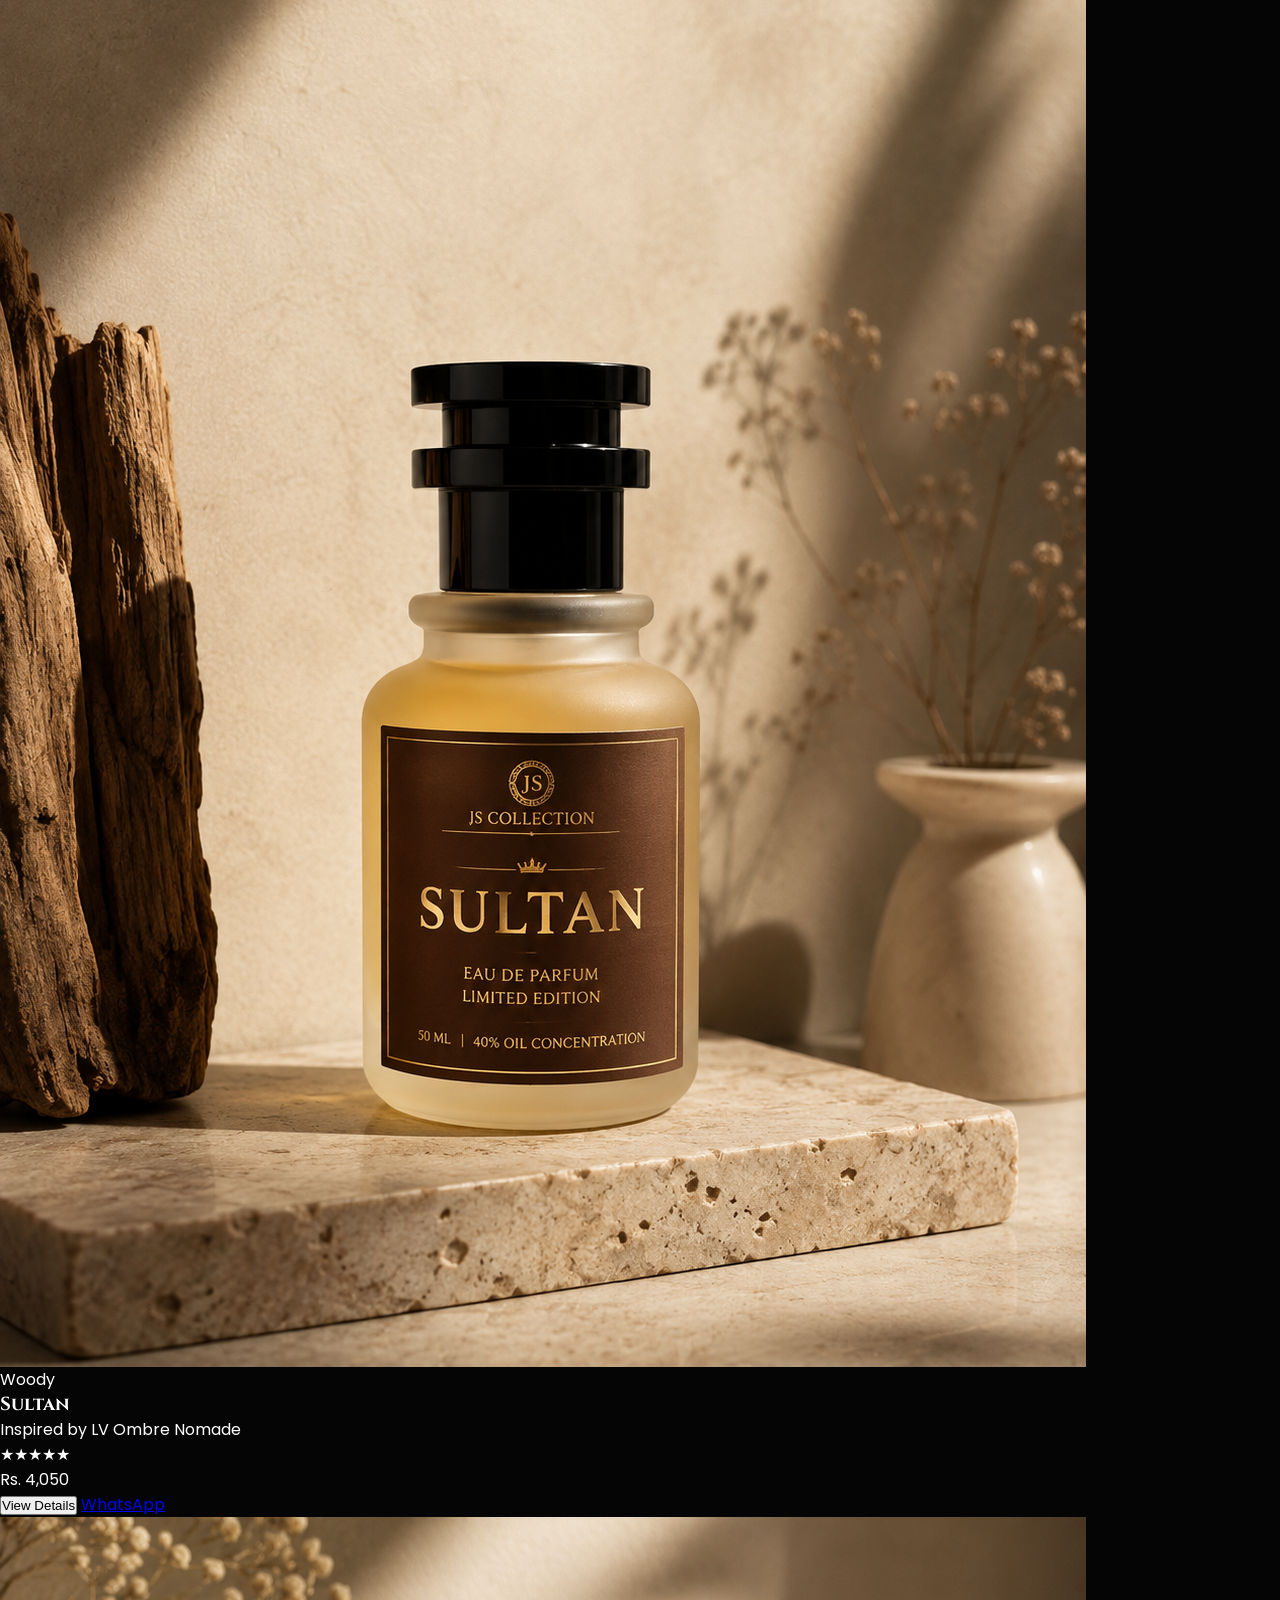
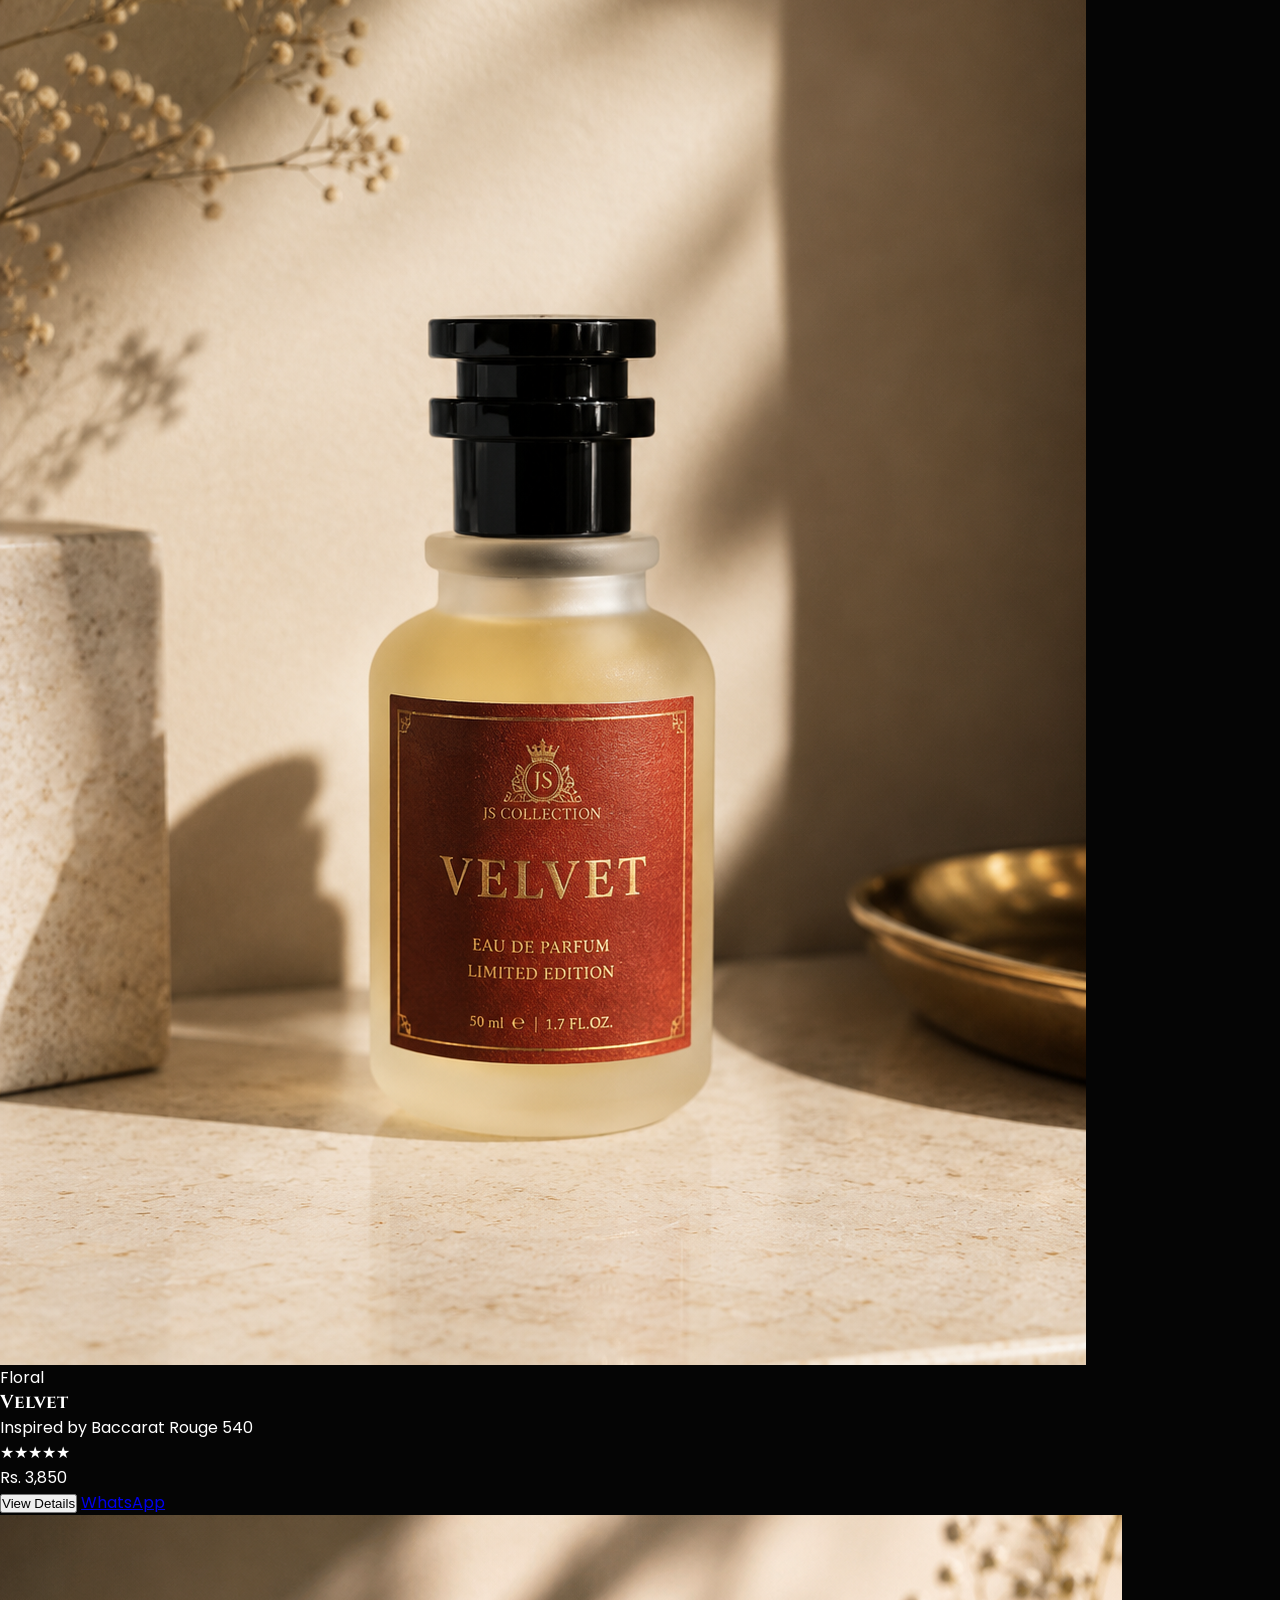
==== commit d82d0a1f: "Updated tester box quantity and free delivery system" ====
--- a/index.html
+++ b/index.html
@@ -997,10 +997,10 @@
         <span id="modalSize"></span>
     </div>
 
-    <div class="bg-black p-4 rounded-xl">
-        <strong>Delivery</strong><br>
-        Free in Karachi
-    </div>
+   <div class="bg-black p-4 rounded-xl">
+    <strong>Delivery</strong><br>
+    <span id="modalDelivery">Free in Karachi</span>
+</div>
 
     <div class="bg-black p-4 rounded-xl">
         <strong>Payment</strong><br>
@@ -1014,21 +1014,52 @@
 
 </div>
 
+
+<!-- ================= TESTER PACK OPTIONS ================= -->
+
 <div id="testerOptions" class="hidden mt-8">
 
-<h3 class="text-yellow-400 text-xl font-bold mb-4">
-Choose Any 5 Perfumes
-</h3>
-
-<div id="testerList" class="grid grid-cols-2 gap-3">
-
-</div>
-
-<p class="text-gray-400 text-sm mt-3">
-Select exactly 5 perfumes.
-</p>
-
-</div>
+    <!-- Quantity Selection -->
+    <div class="mb-5">
+
+        <h3 class="text-yellow-400 text-xl font-bold mb-4">
+            Select Tester Box Quantity
+        </h3>
+
+        <select
+            id="testerQuantity"
+            class="w-full bg-black border border-yellow-600 text-white p-3 rounded-xl"
+        >
+            <option value="1">
+                1 Box - Rs. 1,300 + Delivery Charges
+            </option>
+
+            <option value="2">
+                2 Boxes - Rs. 2,600 + FREE Delivery
+            </option>
+        </select>
+
+        <p id="testerDelivery"
+           class="text-sm text-gray-400 mt-3">
+            Delivery Charges Apply
+        </p>
+
+    </div>
+
+    <!-- Fragrance Selection -->
+    <h3 class="text-yellow-400 text-xl font-bold mb-4">
+        Choose Your Fragrances
+    </h3>
+
+    <div id="testerList" class="space-y-4">
+    </div>
+
+    <p class="text-gray-400 text-sm mt-3">
+        Select exactly 5 fragrances for each box.
+    </p>
+
+</div>
+
 
         <a id="modalWhatsapp"
             href="#"
--- a/css/style.css
+++ b/css/style.css
@@ -133,15 +133,17 @@
     left: 0;
     width: 100%;
     height: 40px;
-    background: linear-gradient(90deg,#046A38,#0b8a49);
-    color: #fff;
+
+    background: #D4AF37;
+    color: #000000;
+
     display: flex;
     justify-content: center;
     align-items: center;
-    text-align: center;
-    padding: 0 10px;
+
     font-size: 14px;
-    font-weight: 600;
+    font-weight: 700;
+
     z-index: 9999;
 }
 
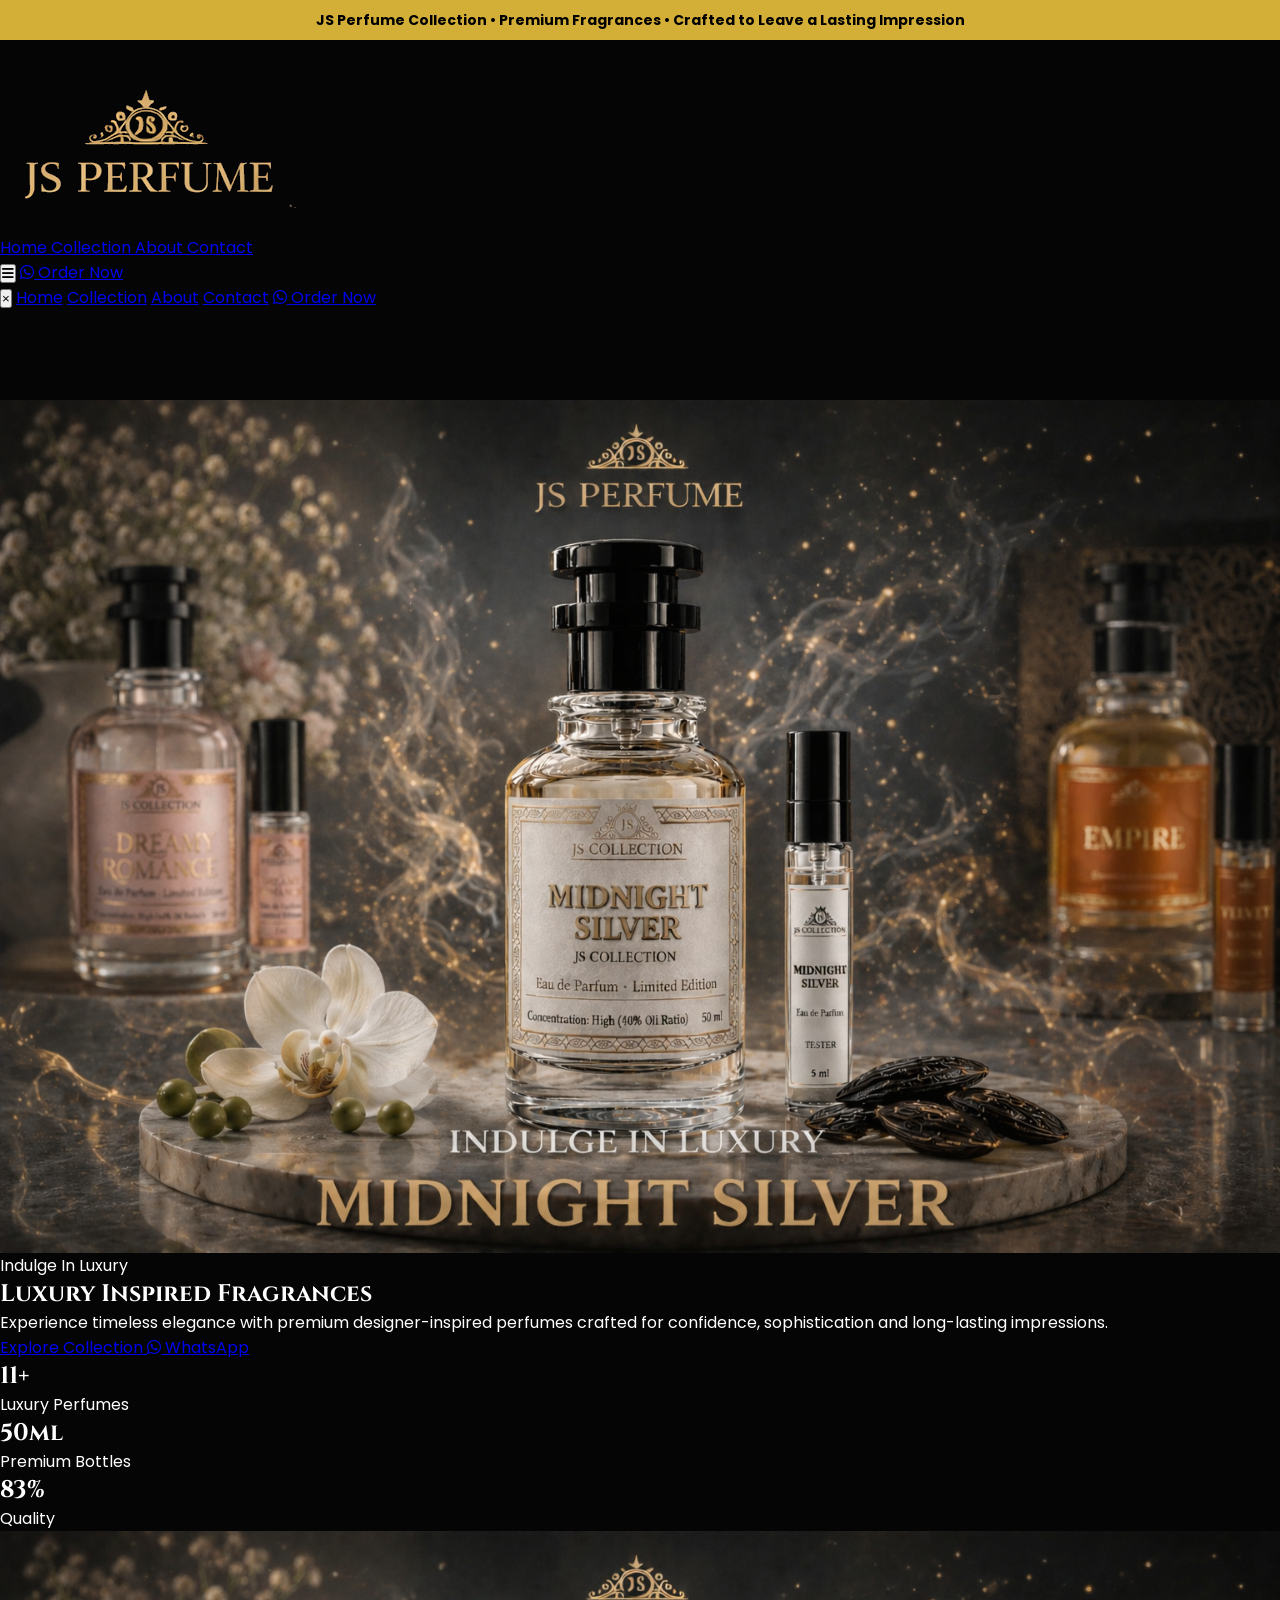
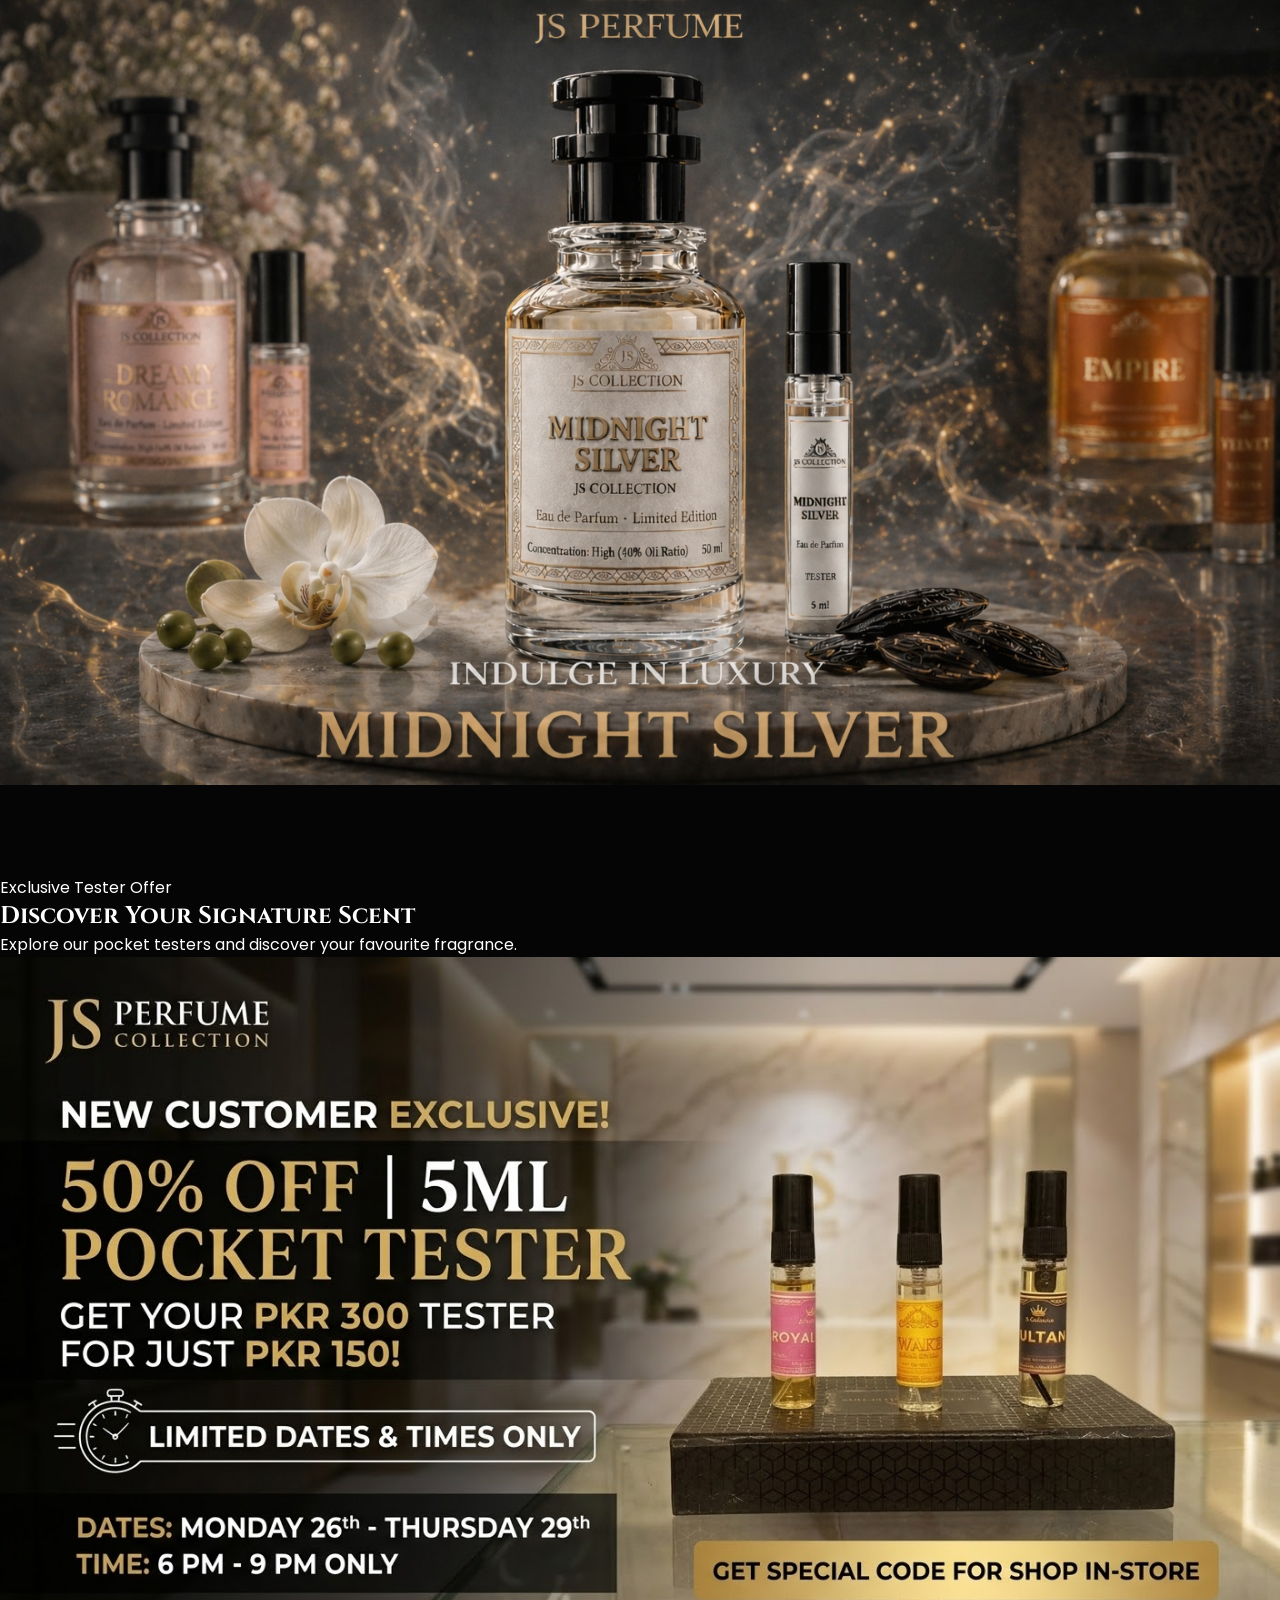
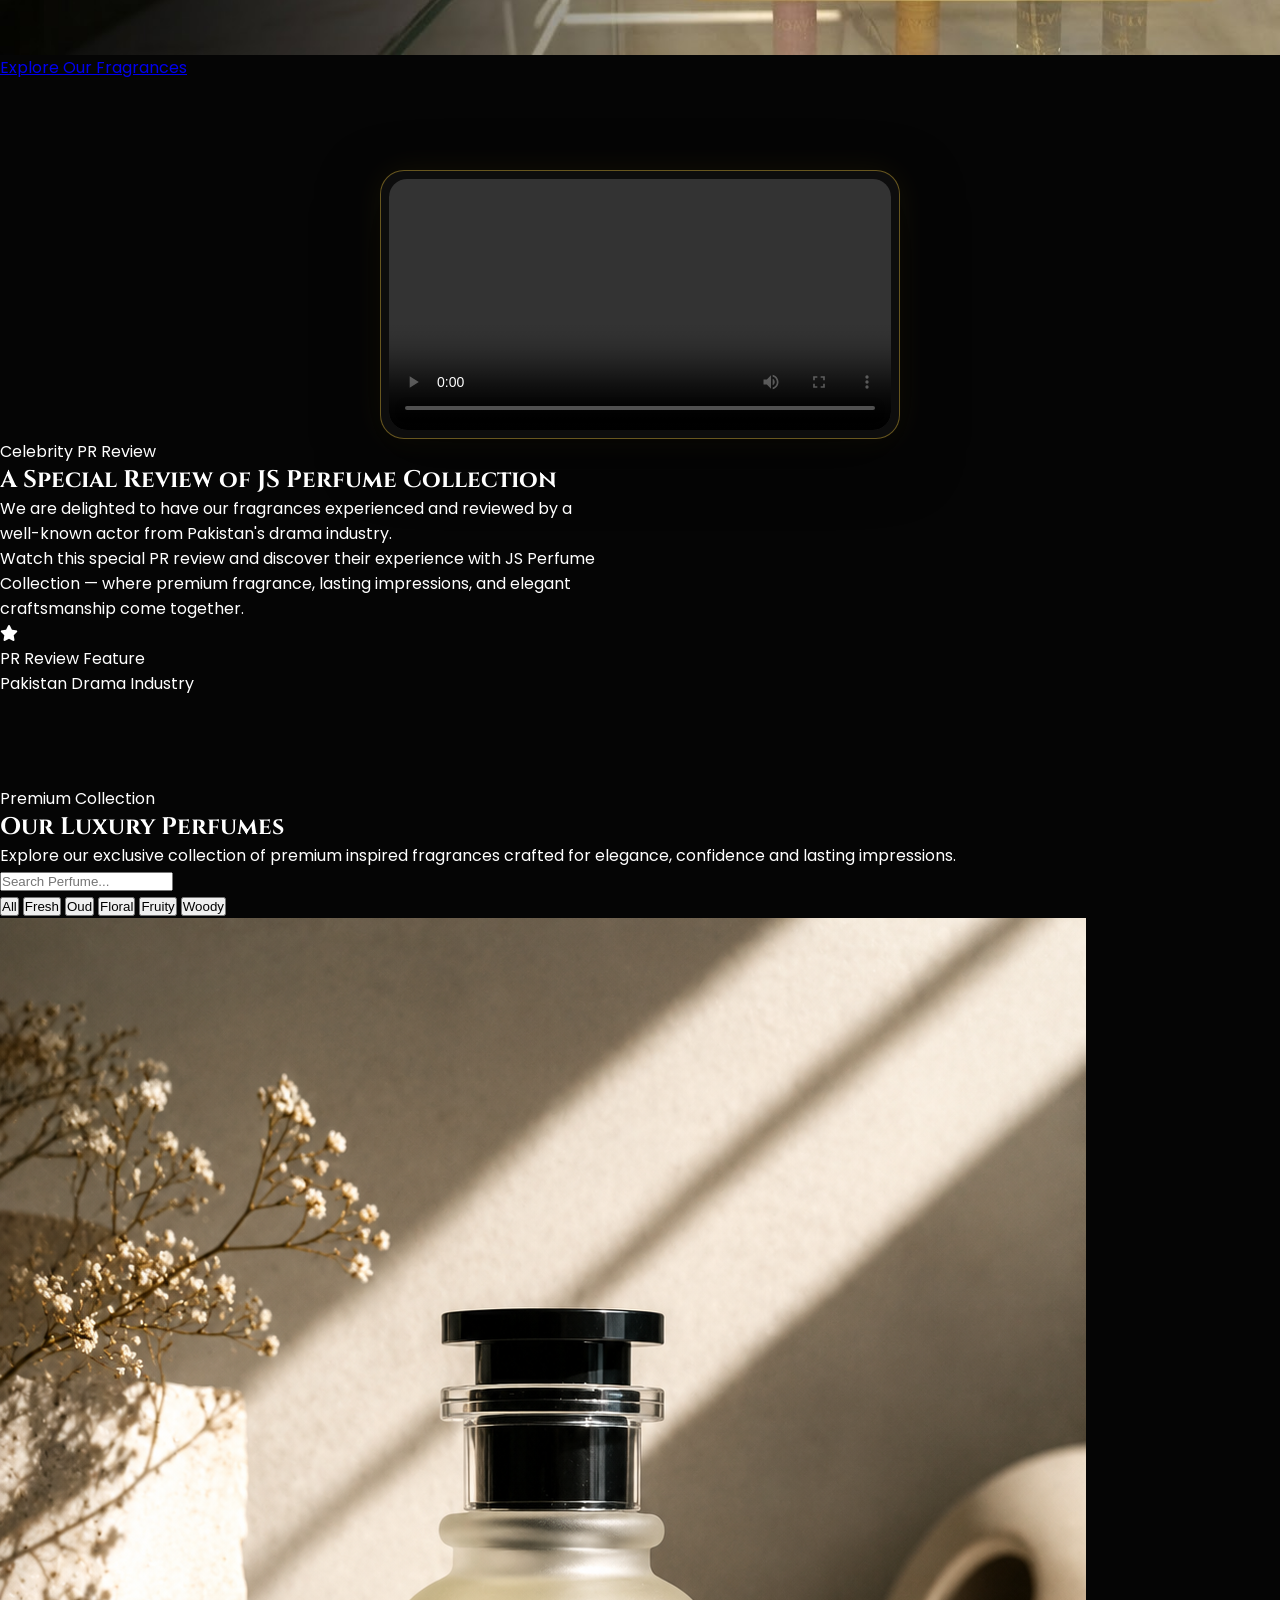
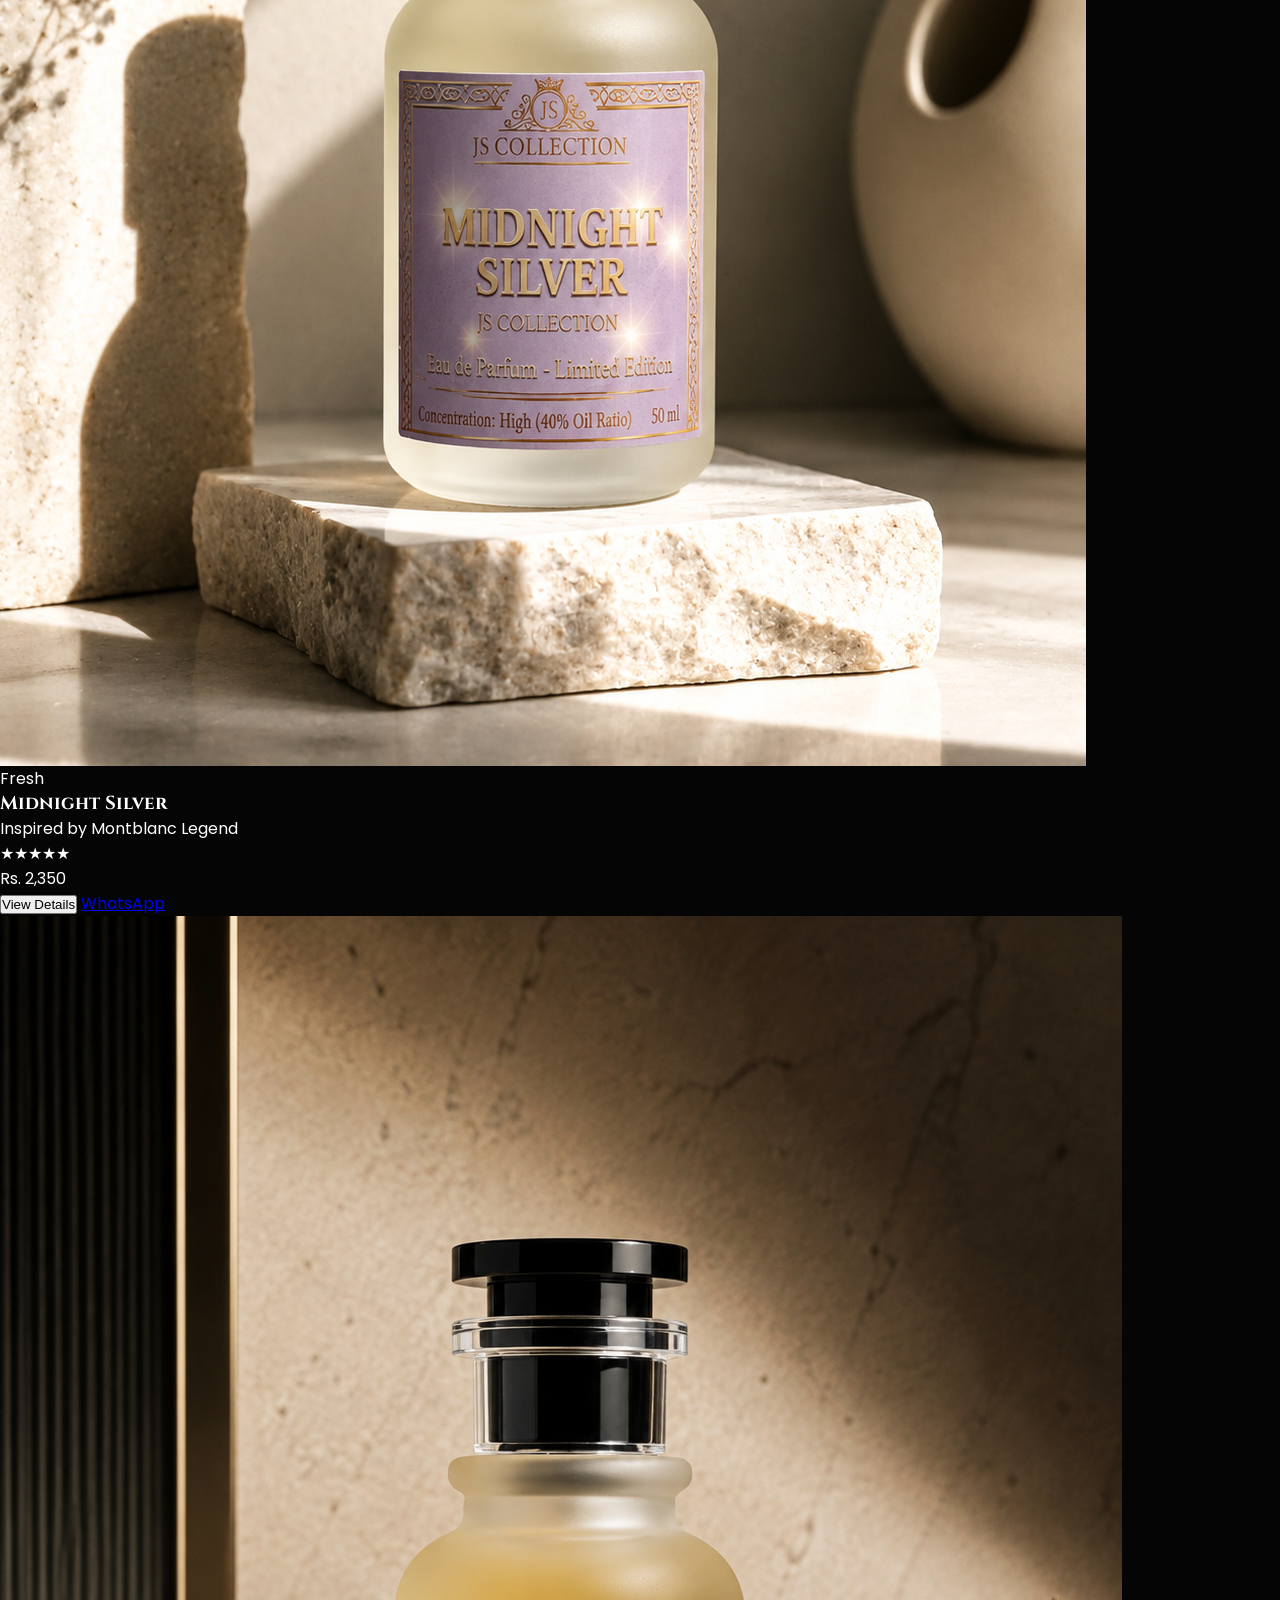
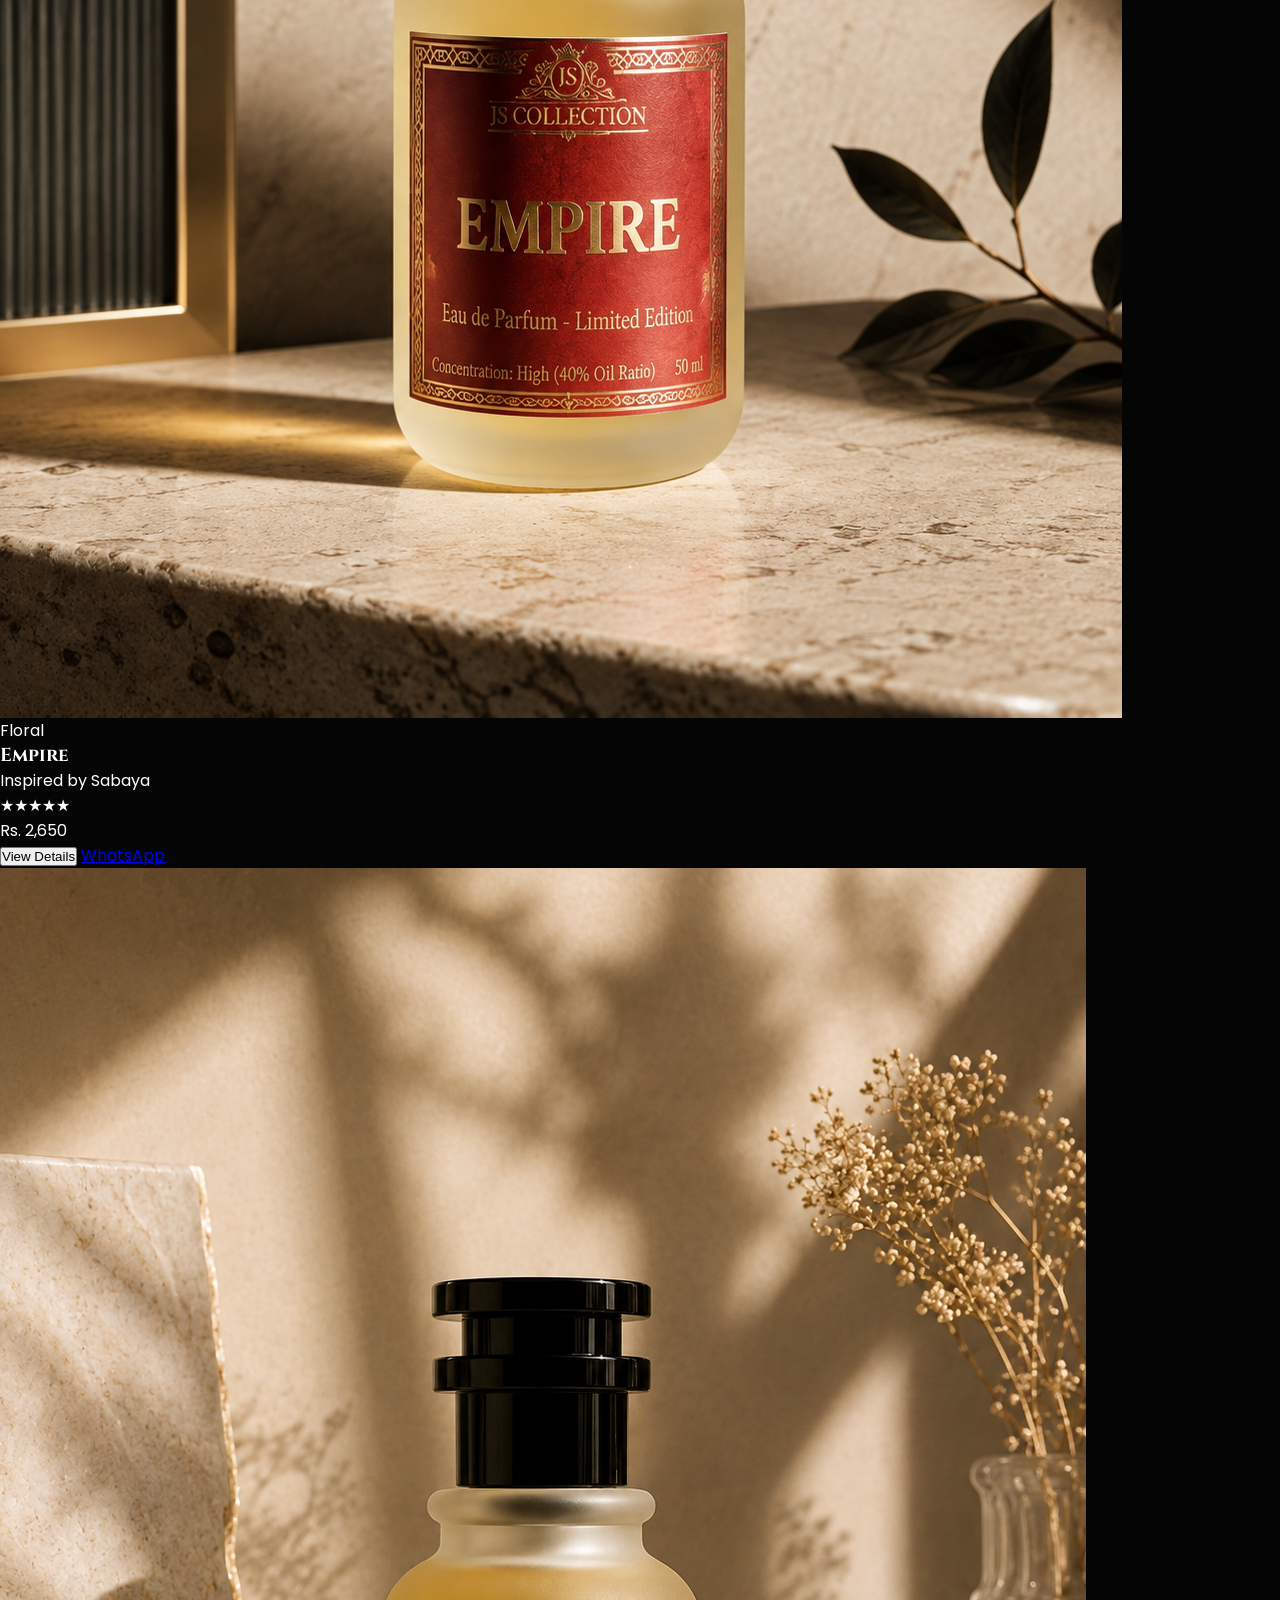
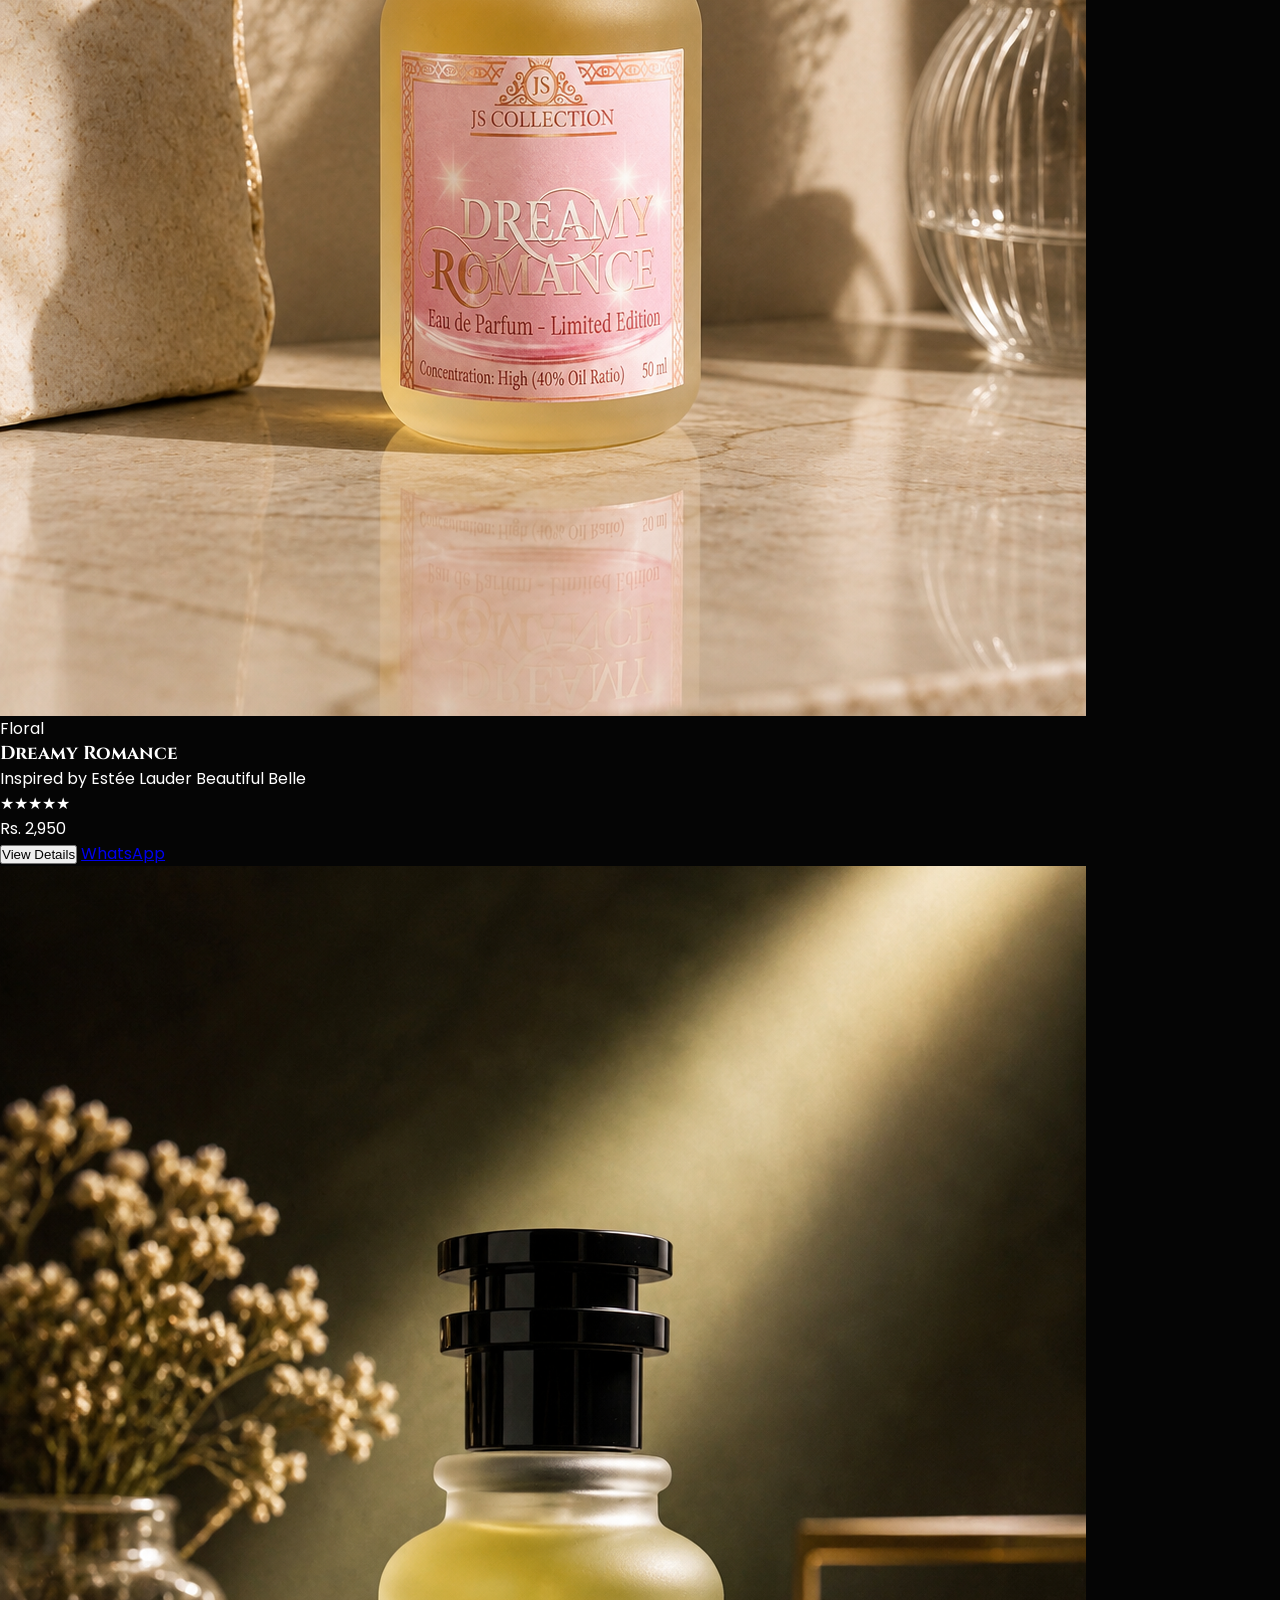
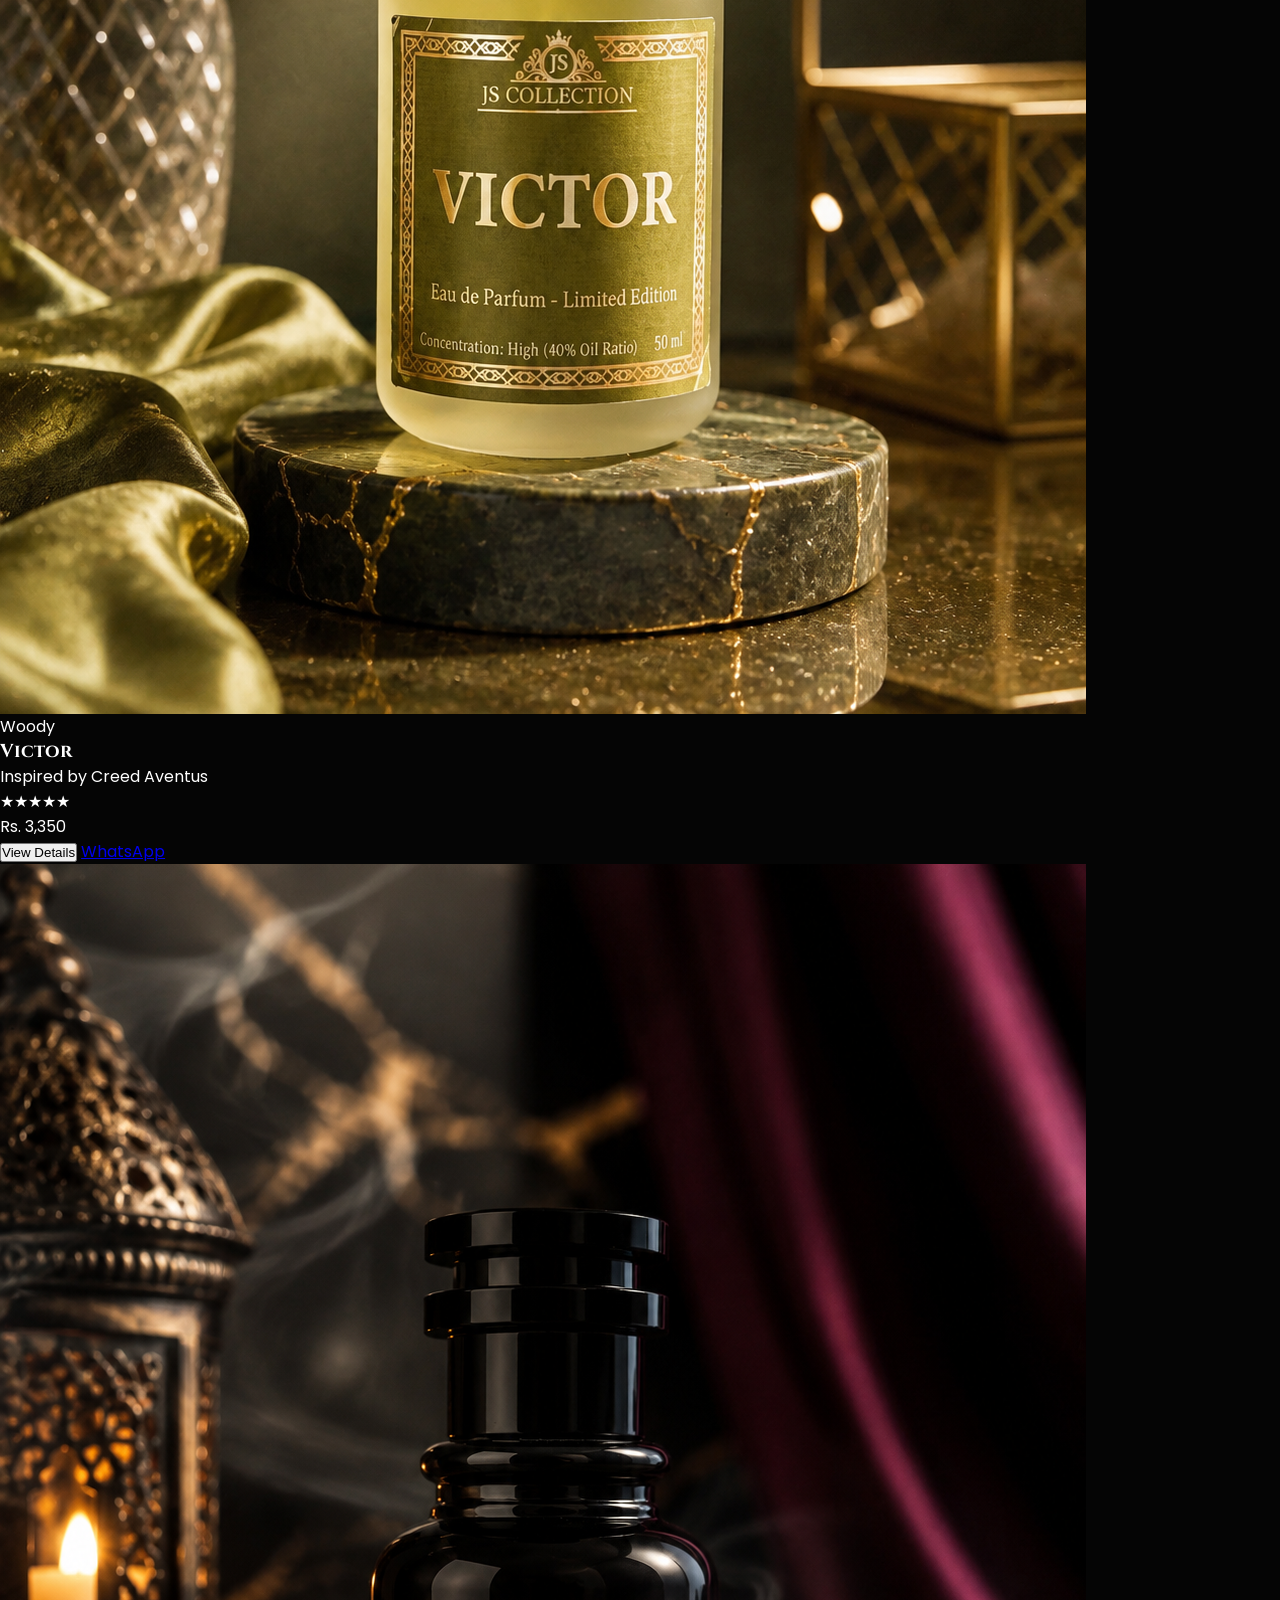
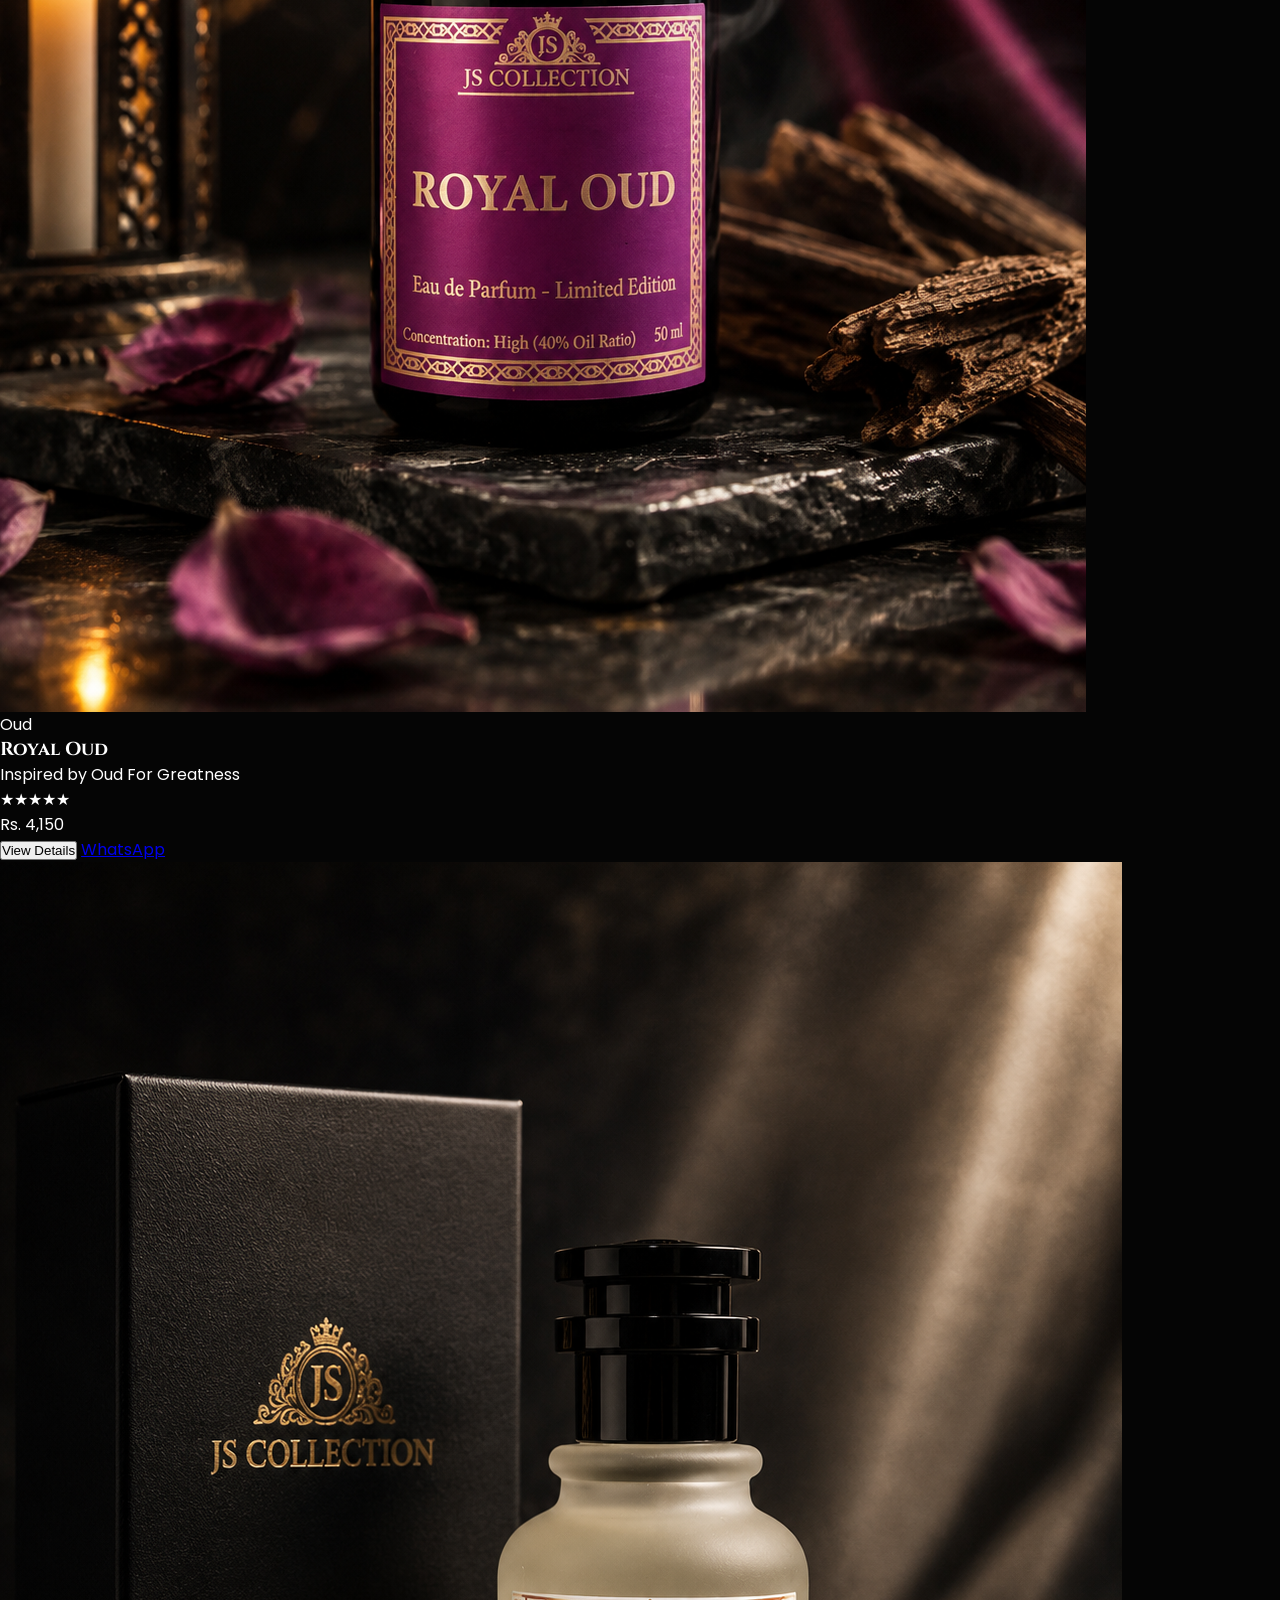
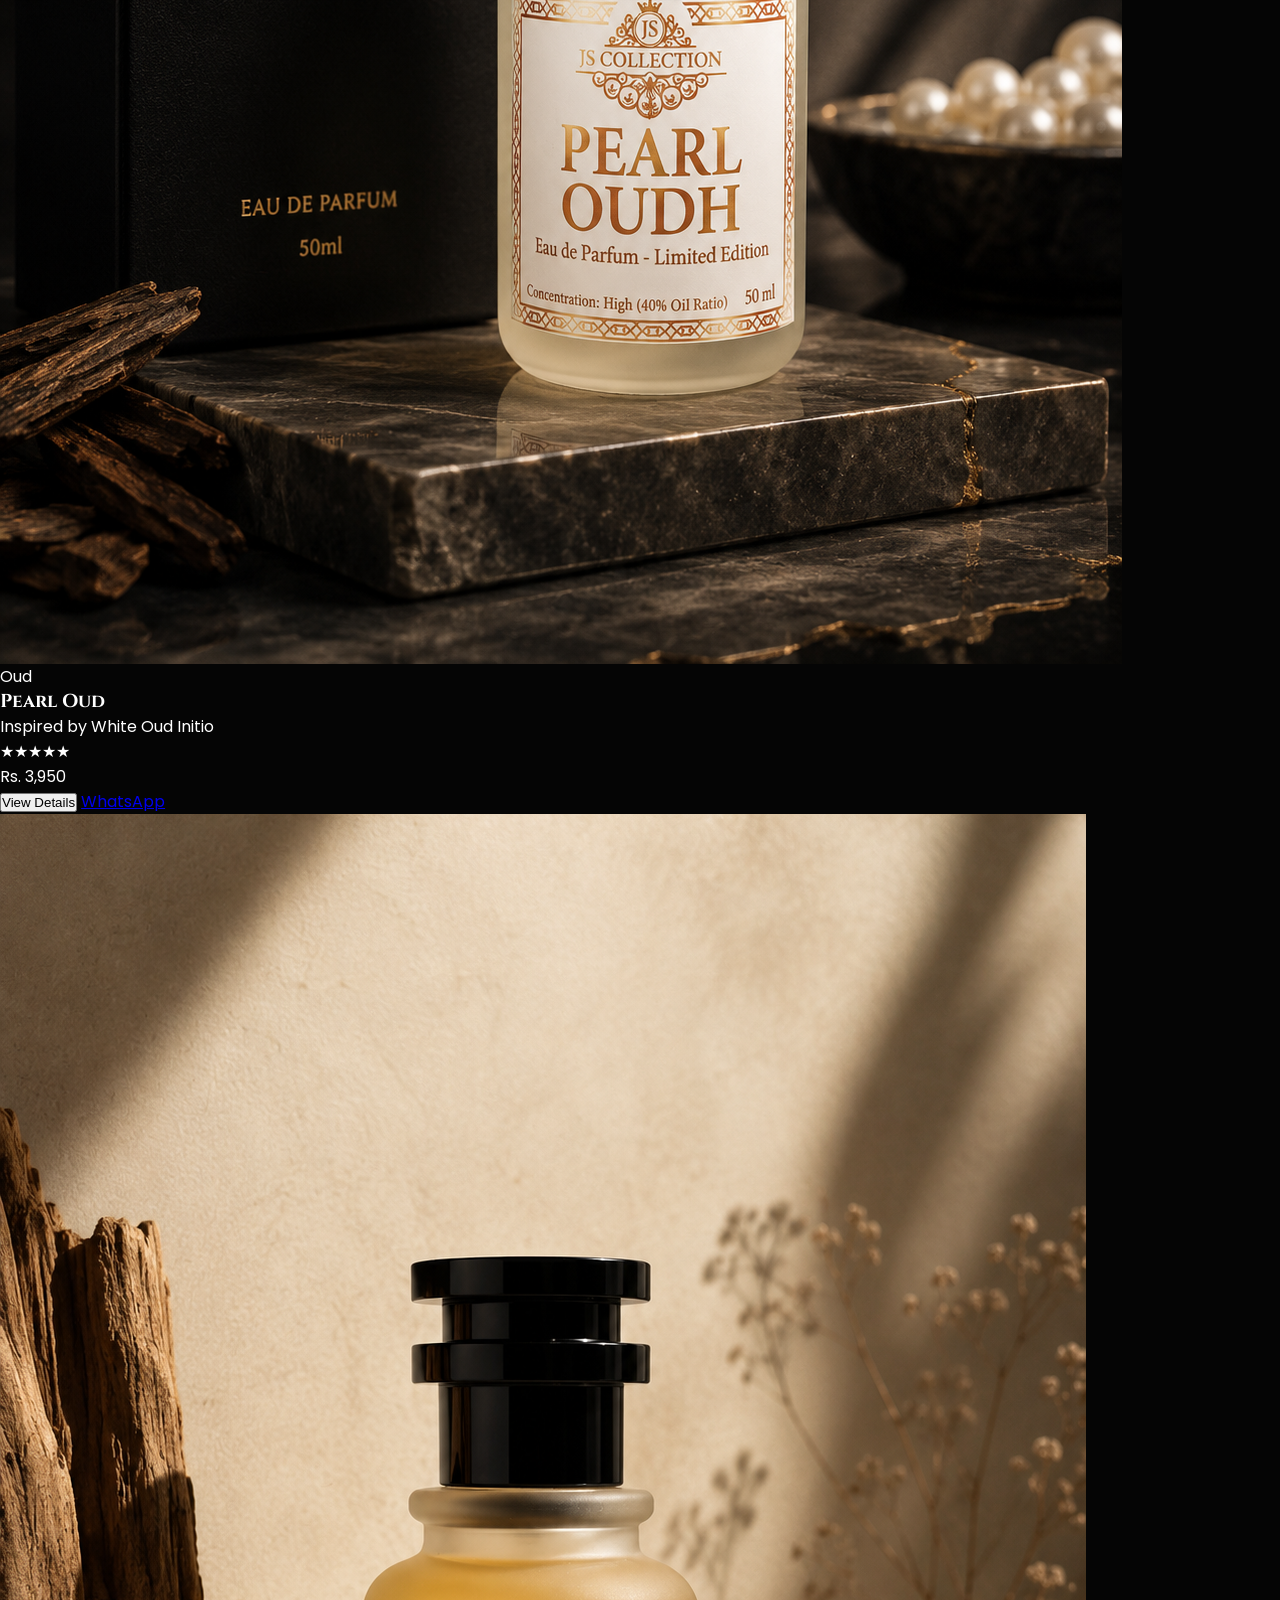
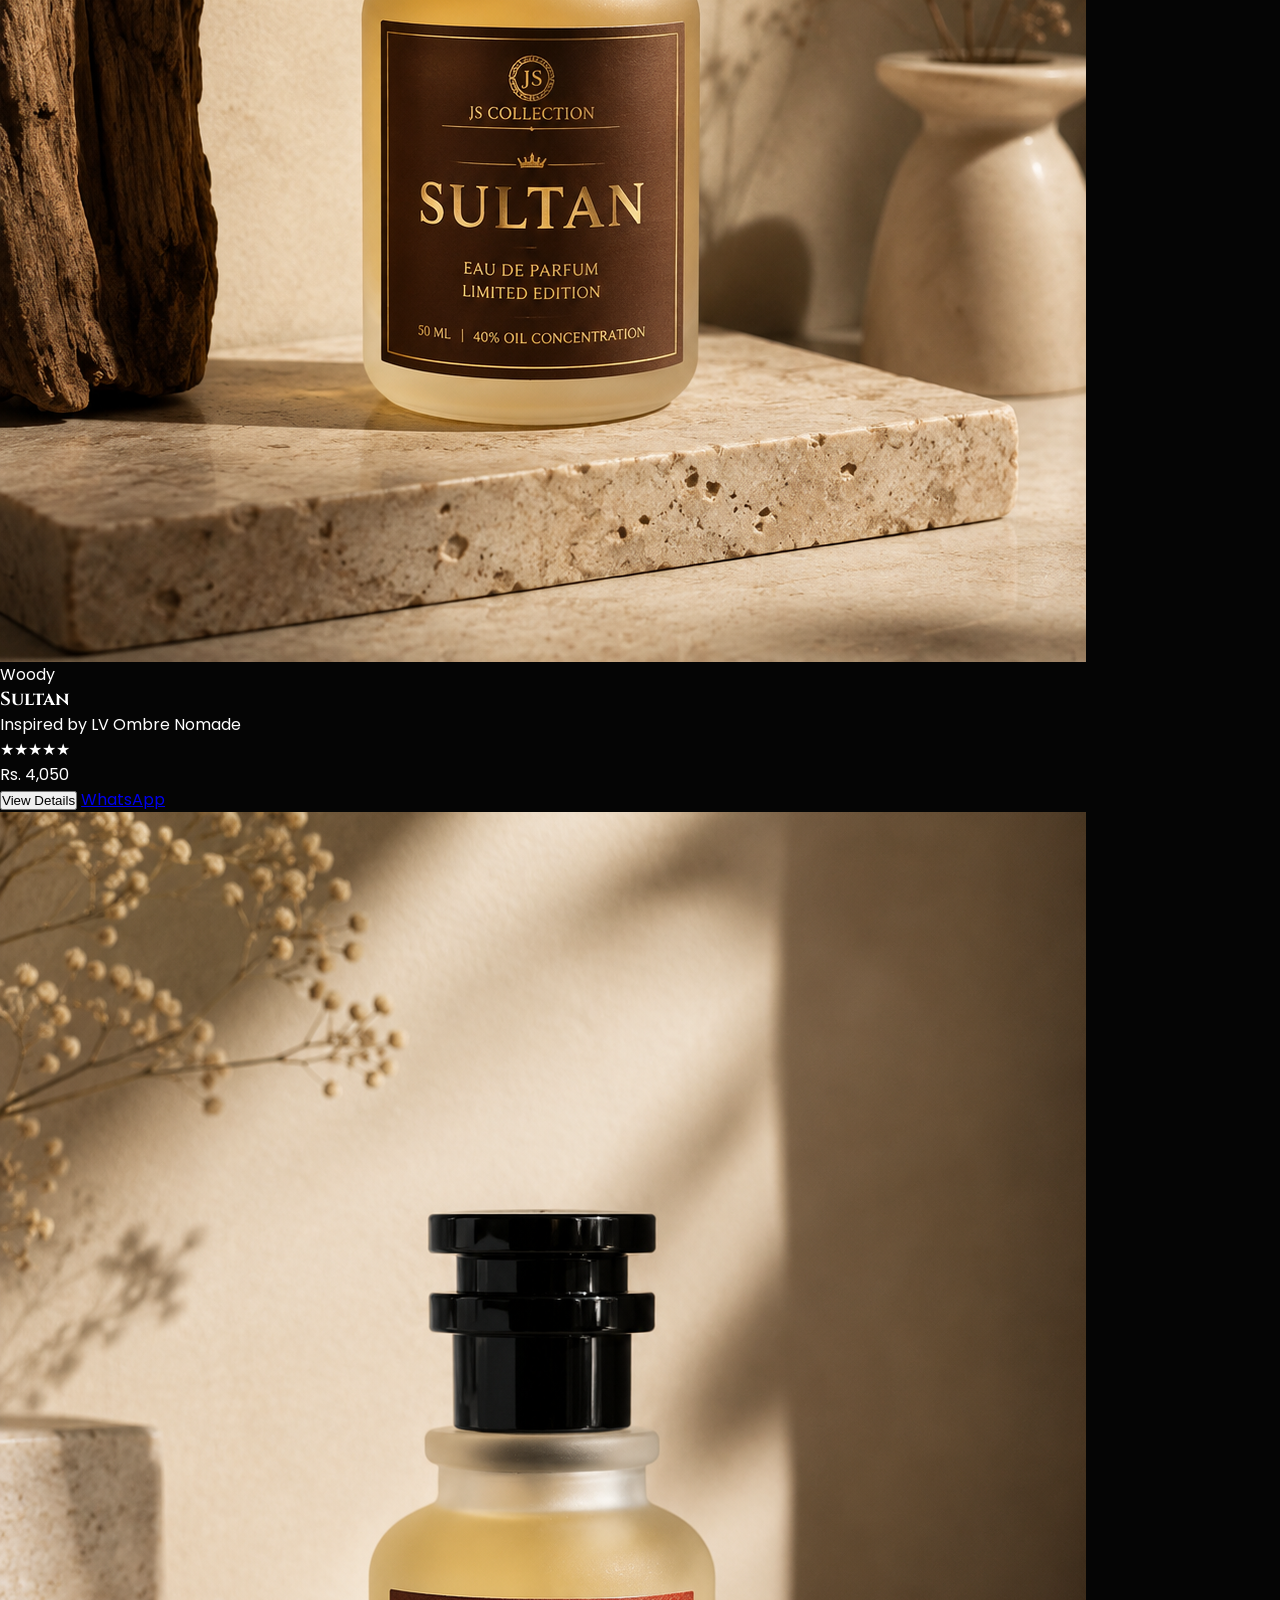
==== commit 312bbfbc: "update dedicated pocket tester offer section" ====
--- a/index.html
+++ b/index.html
@@ -311,6 +311,52 @@
 </div>
 
 </section>
+
+
+<!-- ================= POCKET TESTER OFFER SECTION ================= -->
+
+<section id="tester-offer" class="py-12 md:py-16 bg-[#080808]" data-aos="fade-up">
+
+    <div class="max-w-7xl mx-auto px-4 md:px-6">
+
+        <div class="text-center mb-8">
+            <p class="text-yellow-500 uppercase tracking-[5px] text-sm font-semibold">
+                Exclusive Tester Offer
+            </p>
+
+            <h2 class="text-3xl md:text-5xl font-bold mt-4"
+                style="font-family:Cinzel;">
+                Discover Your Signature Scent
+            </h2>
+
+            <p class="text-gray-400 mt-4 max-w-2xl mx-auto">
+                Explore our pocket testers and discover your favourite fragrance.
+            </p>
+        </div>
+
+        <a href="#collection"
+           class="block rounded-2xl overflow-hidden border border-yellow-700/40 shadow-2xl">
+
+            <img
+                src="assets/images/pocket-tester-offer.png"
+                alt="JS Perfume Collection 5ml Pocket Tester Promotional Offer"
+                class="block w-full h-auto"
+                loading="lazy"
+            >
+
+        </a>
+
+        <div class="text-center mt-7">
+            <a href="#collection"
+               class="inline-block bg-yellow-500 hover:bg-yellow-400 text-black font-bold px-8 py-4 rounded-full transition duration-300">
+                Explore Our Fragrances
+            </a>
+        </div>
+
+    </div>
+
+</section>
+
 
 <!-- ================= PR REVIEW SECTION ================= -->
 
